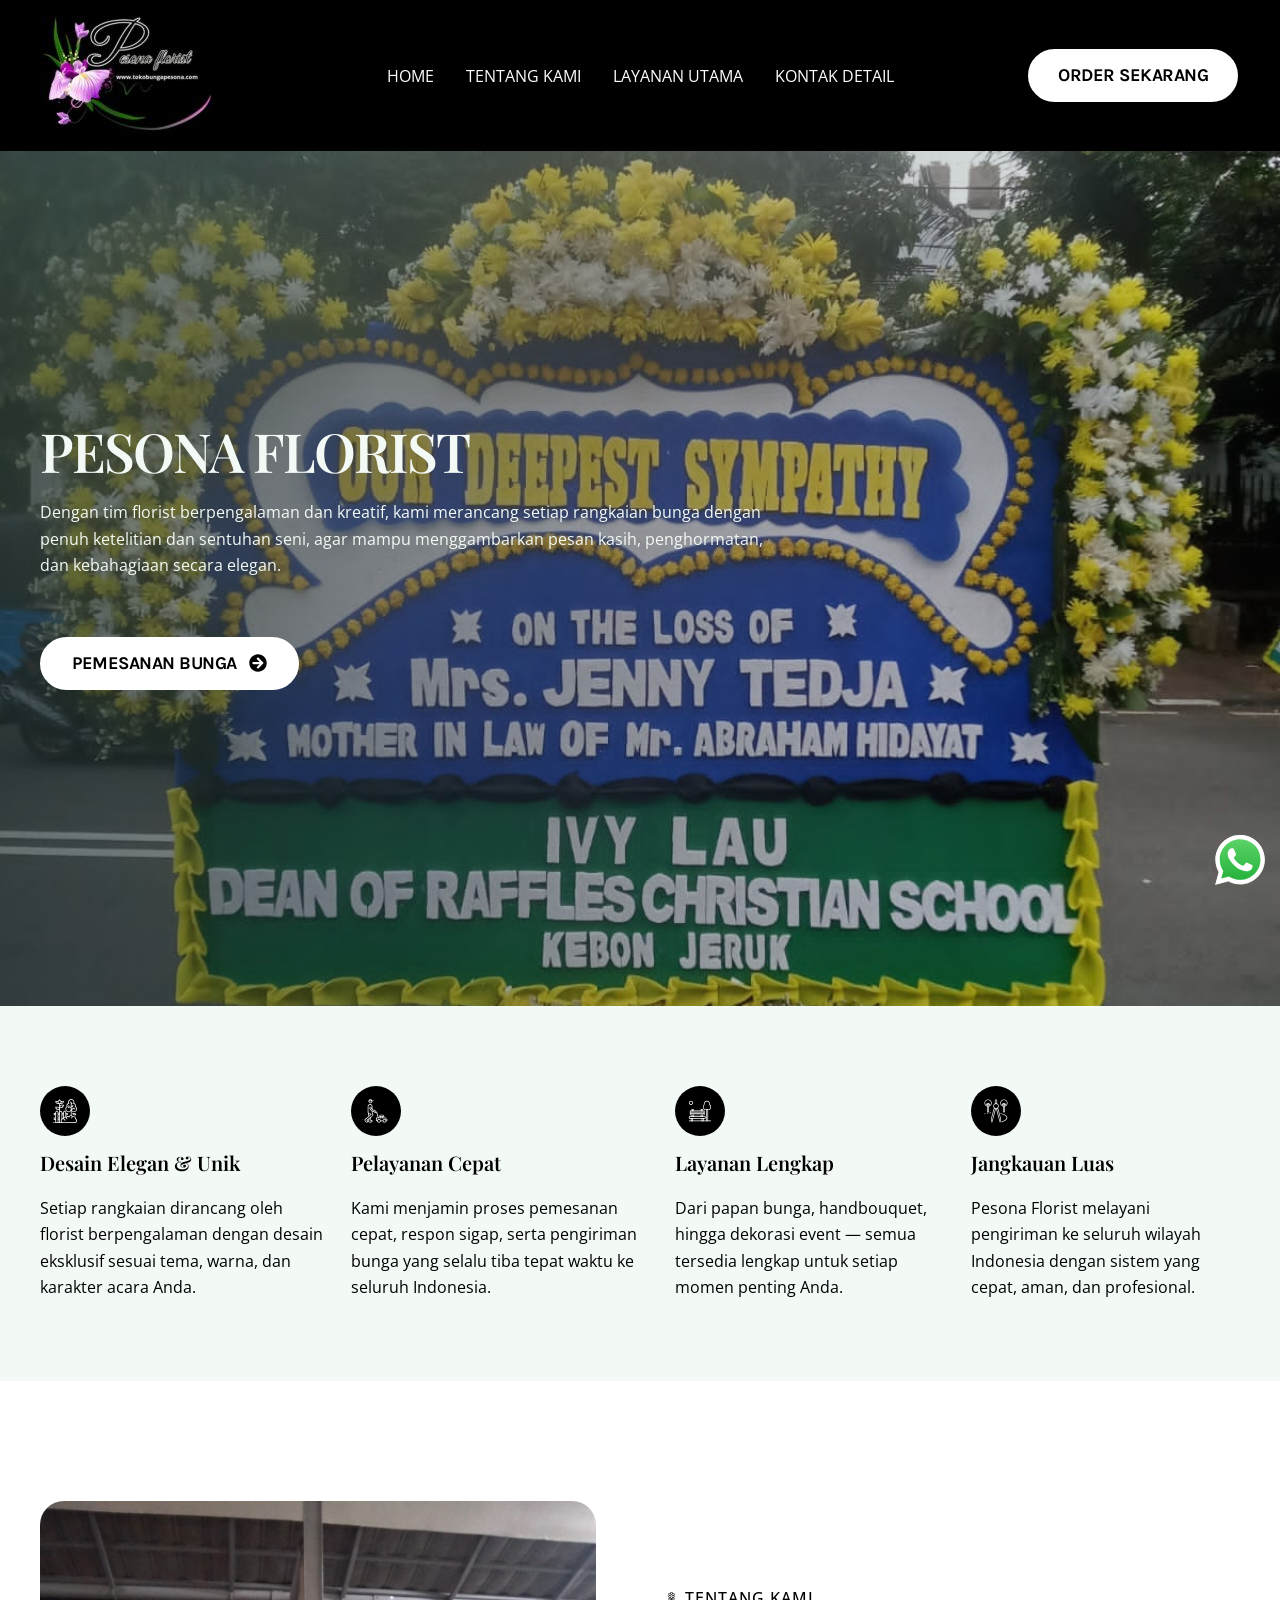
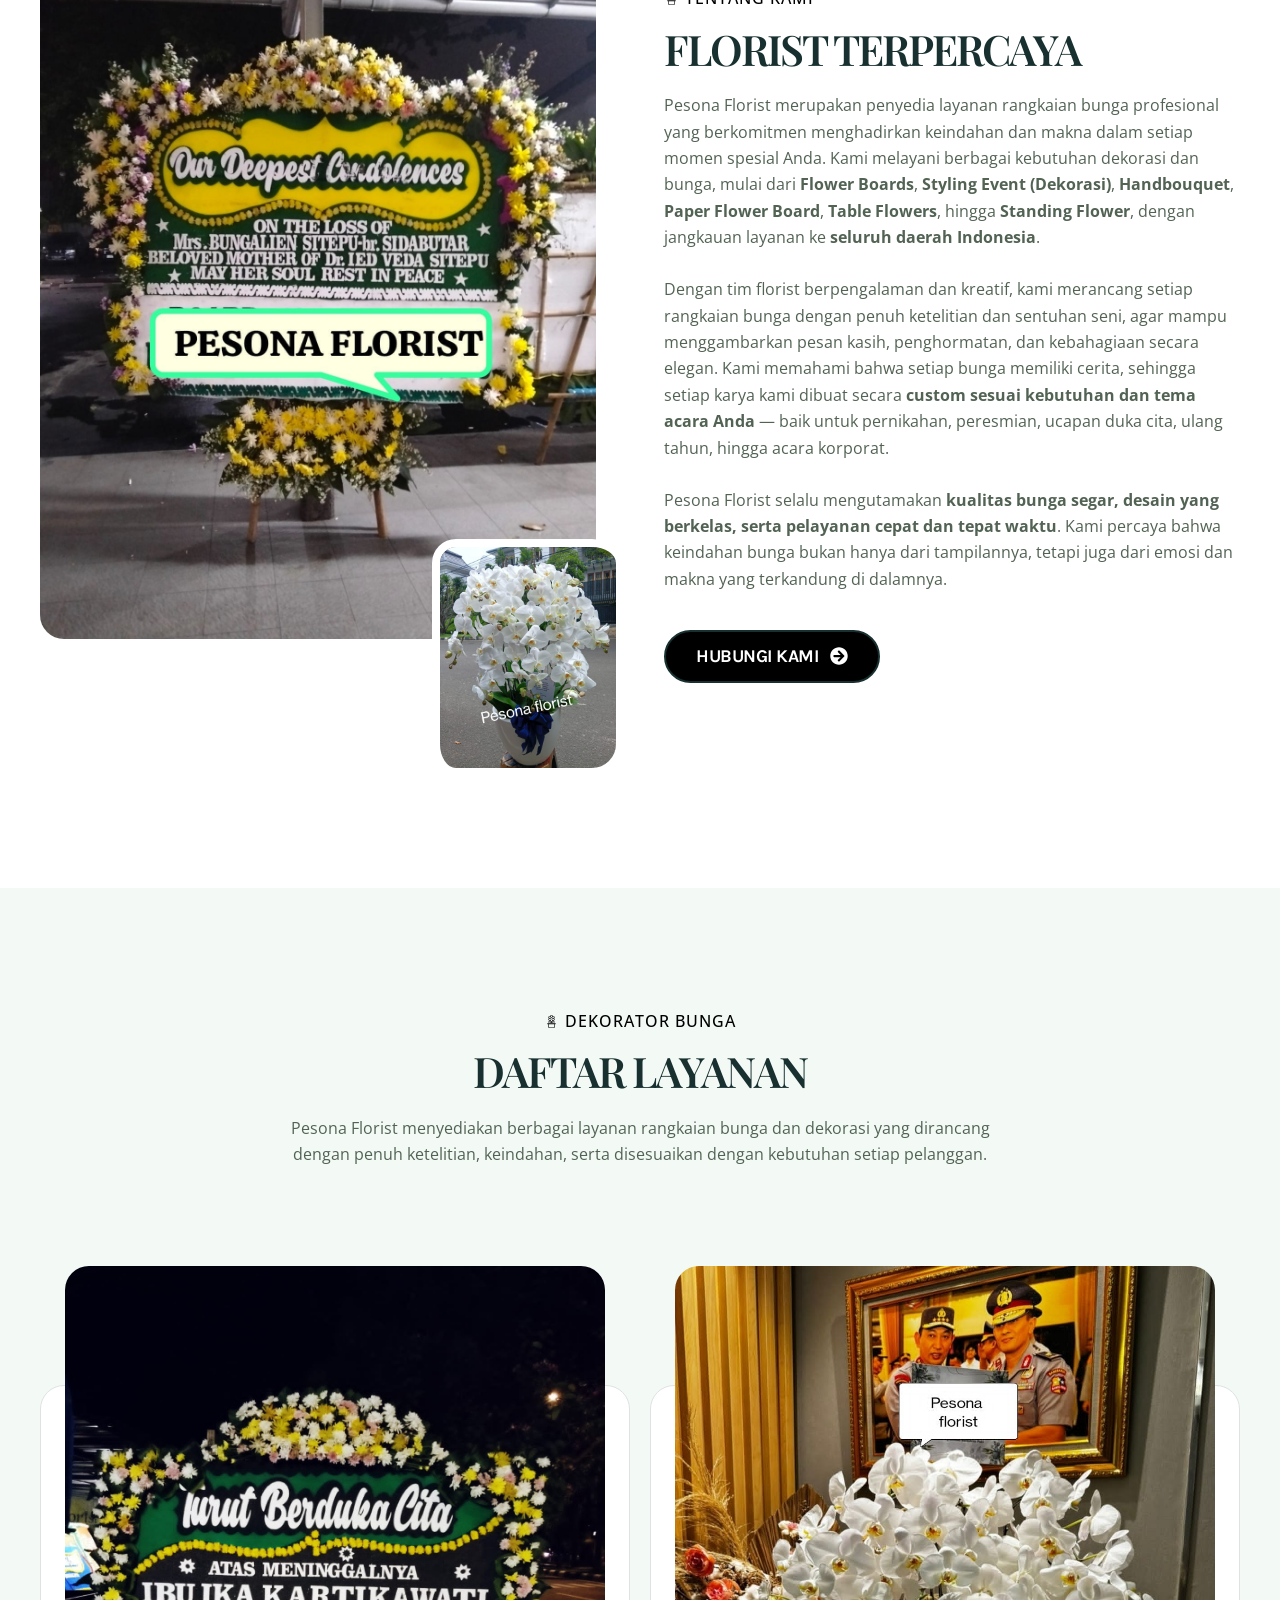
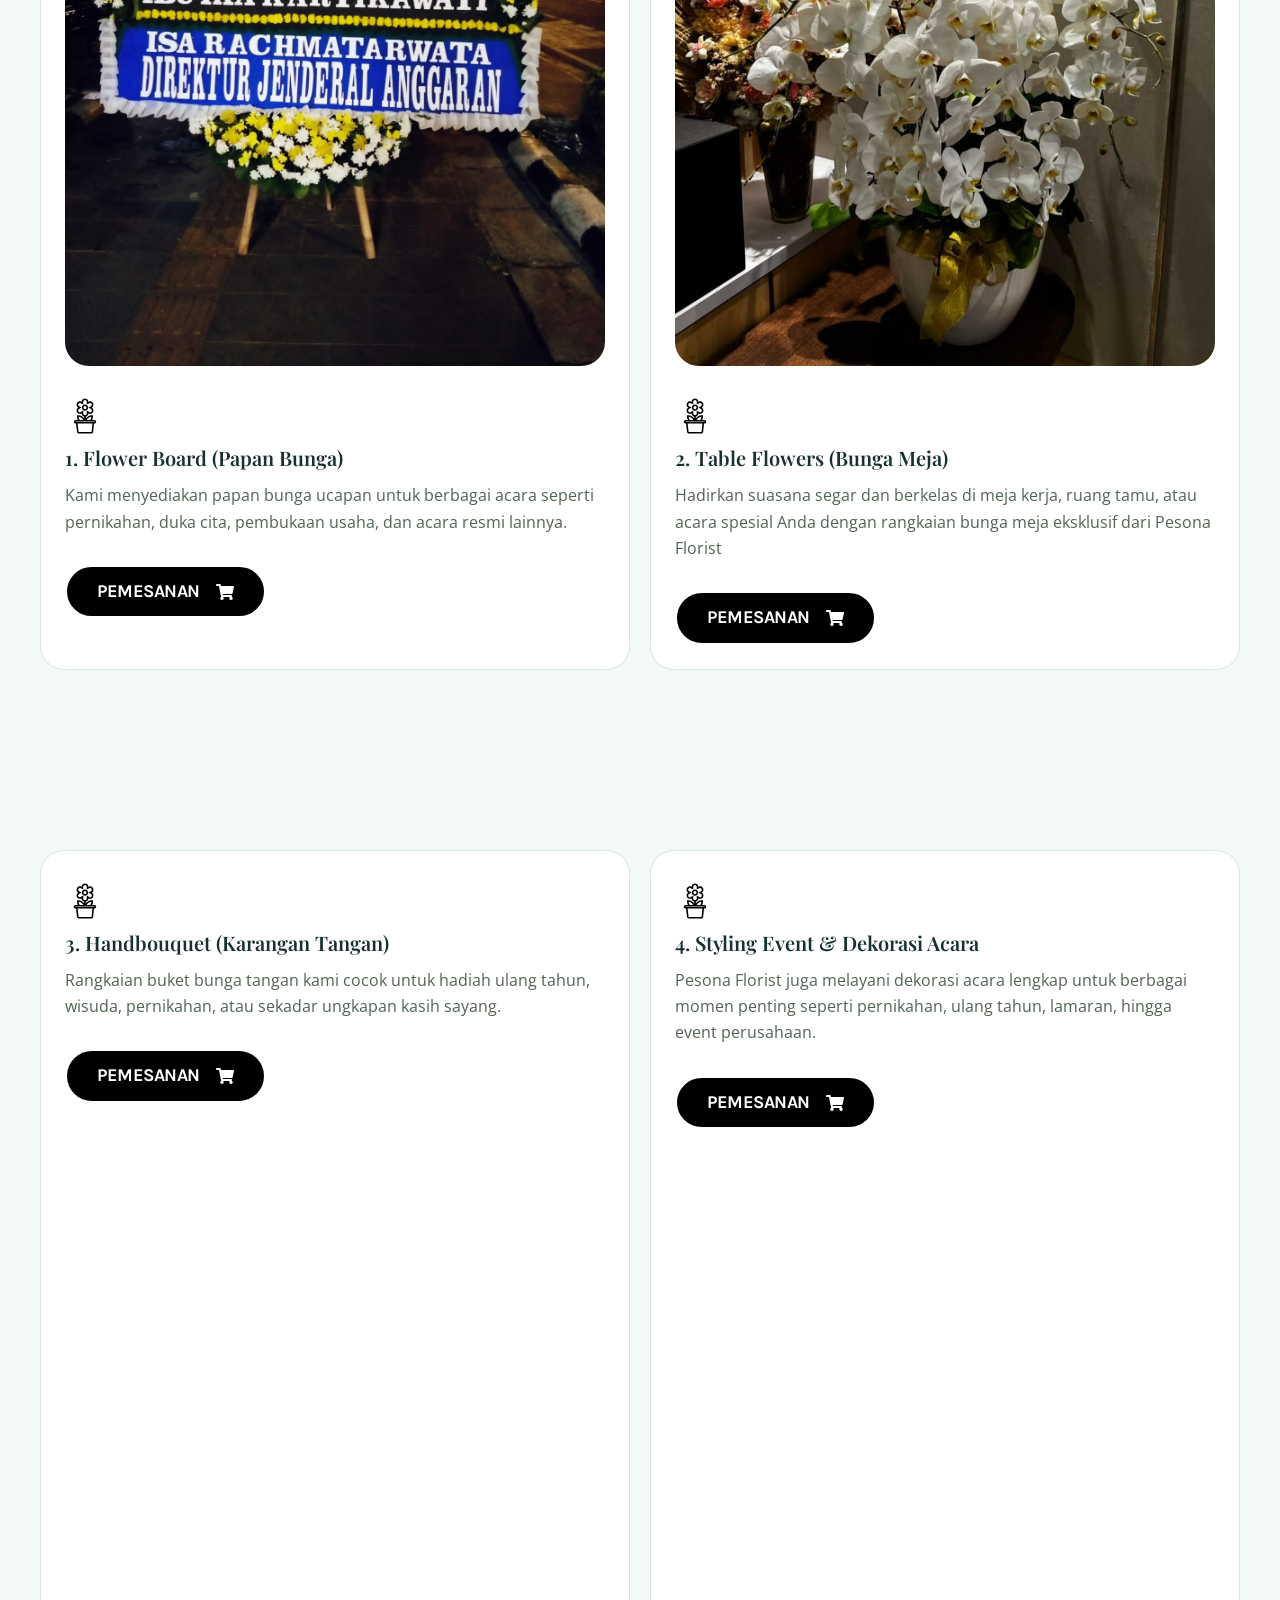
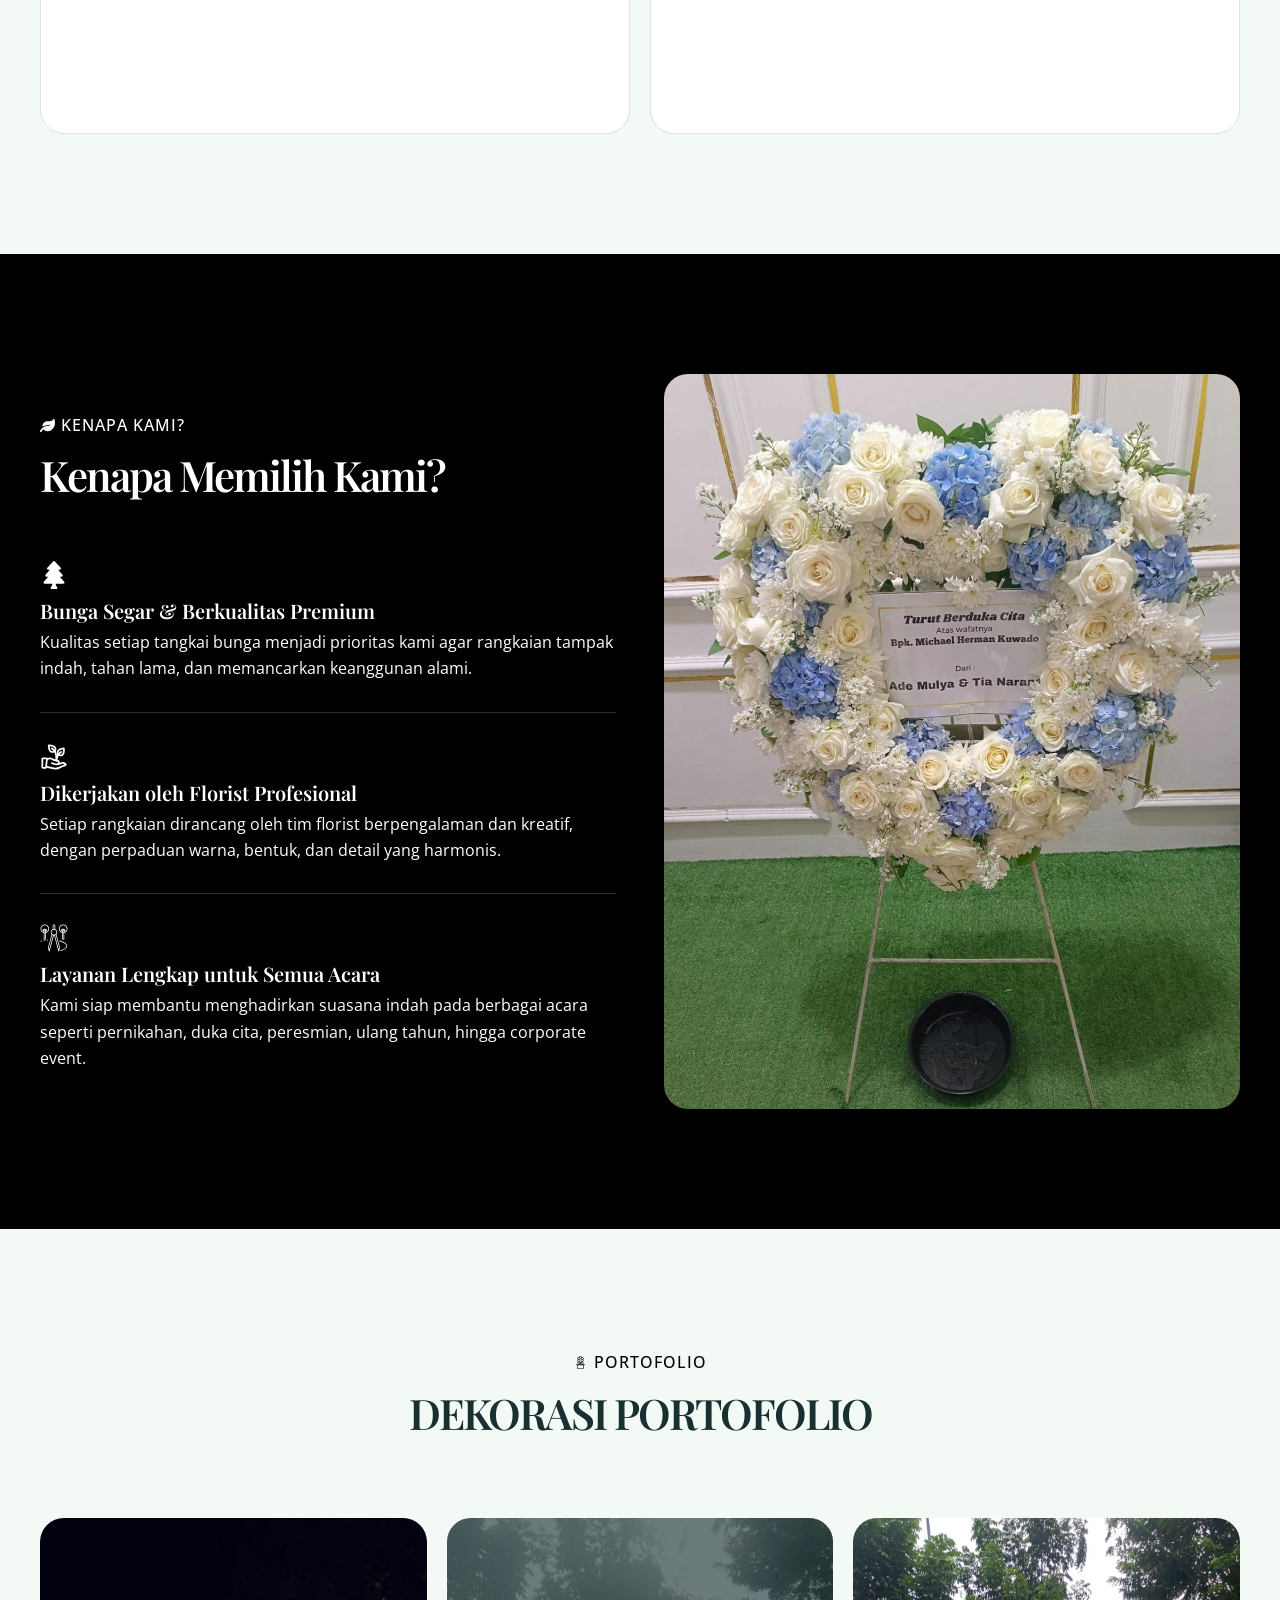
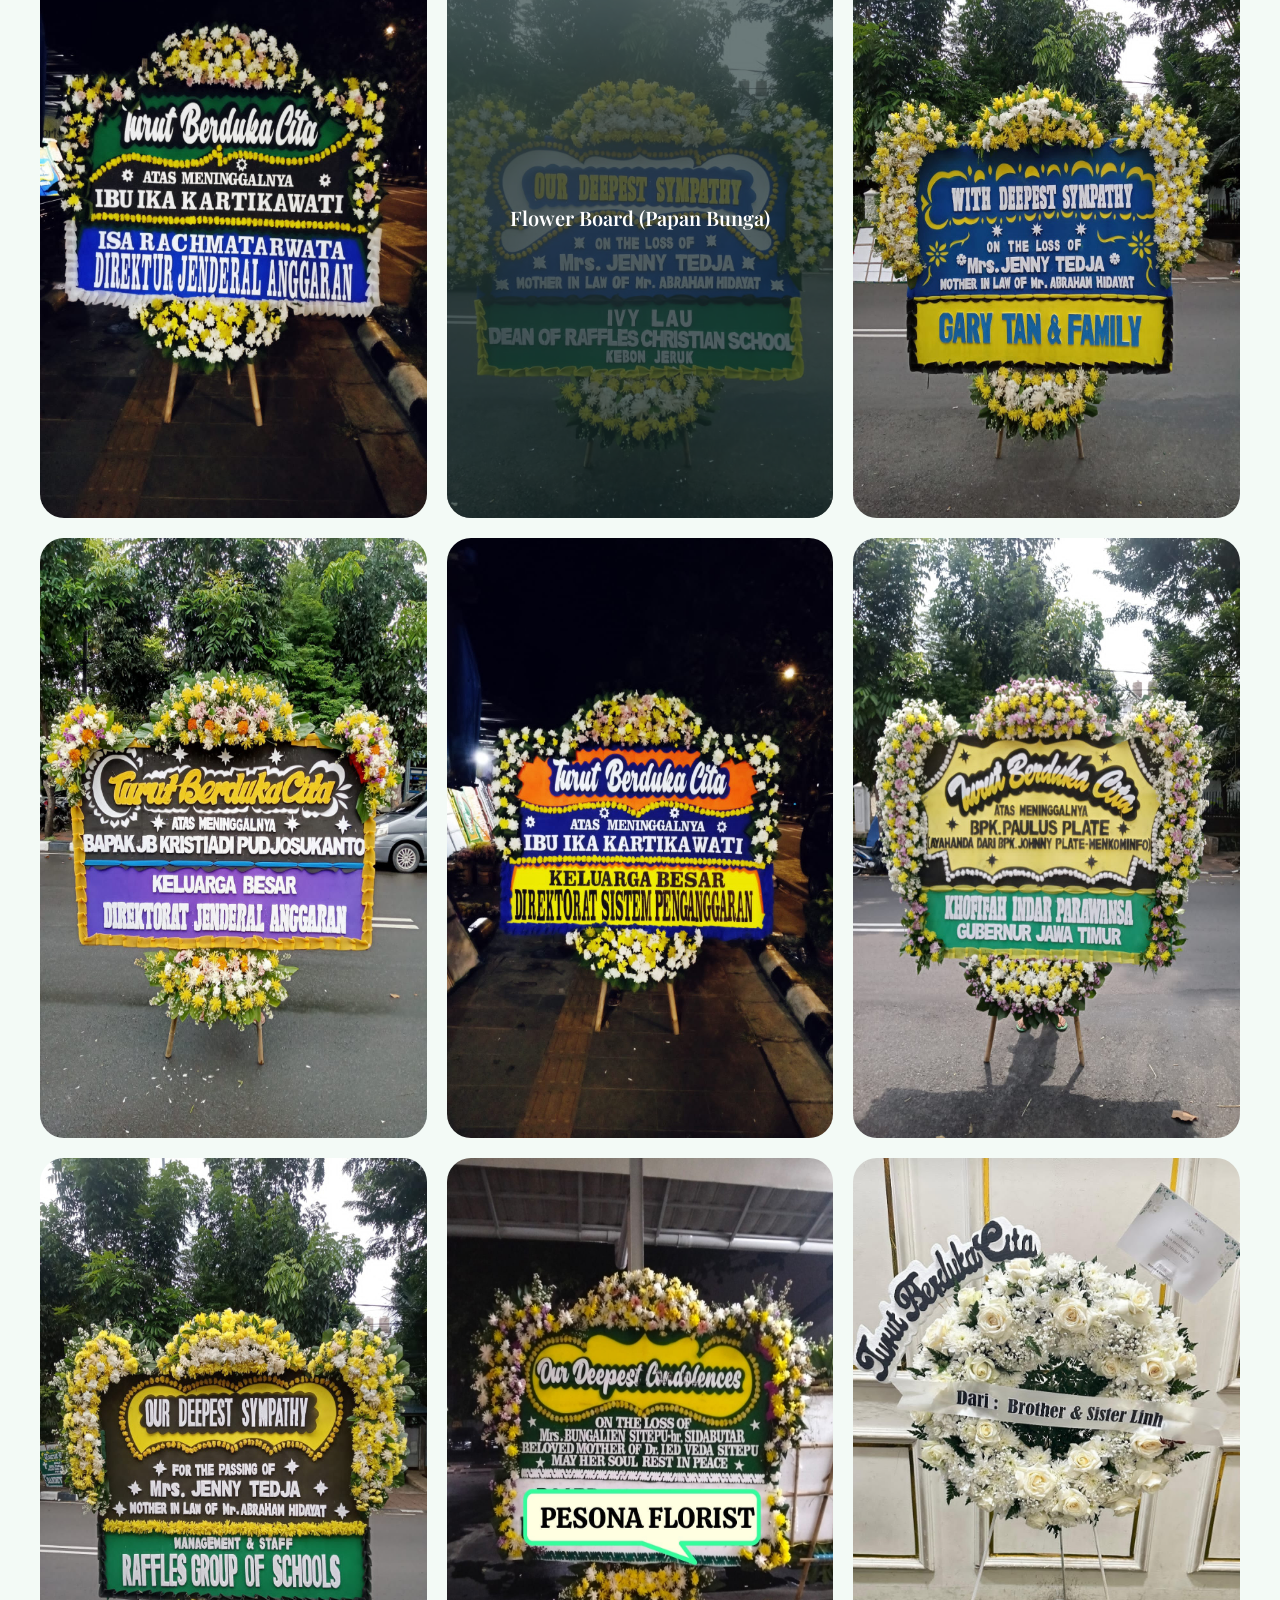
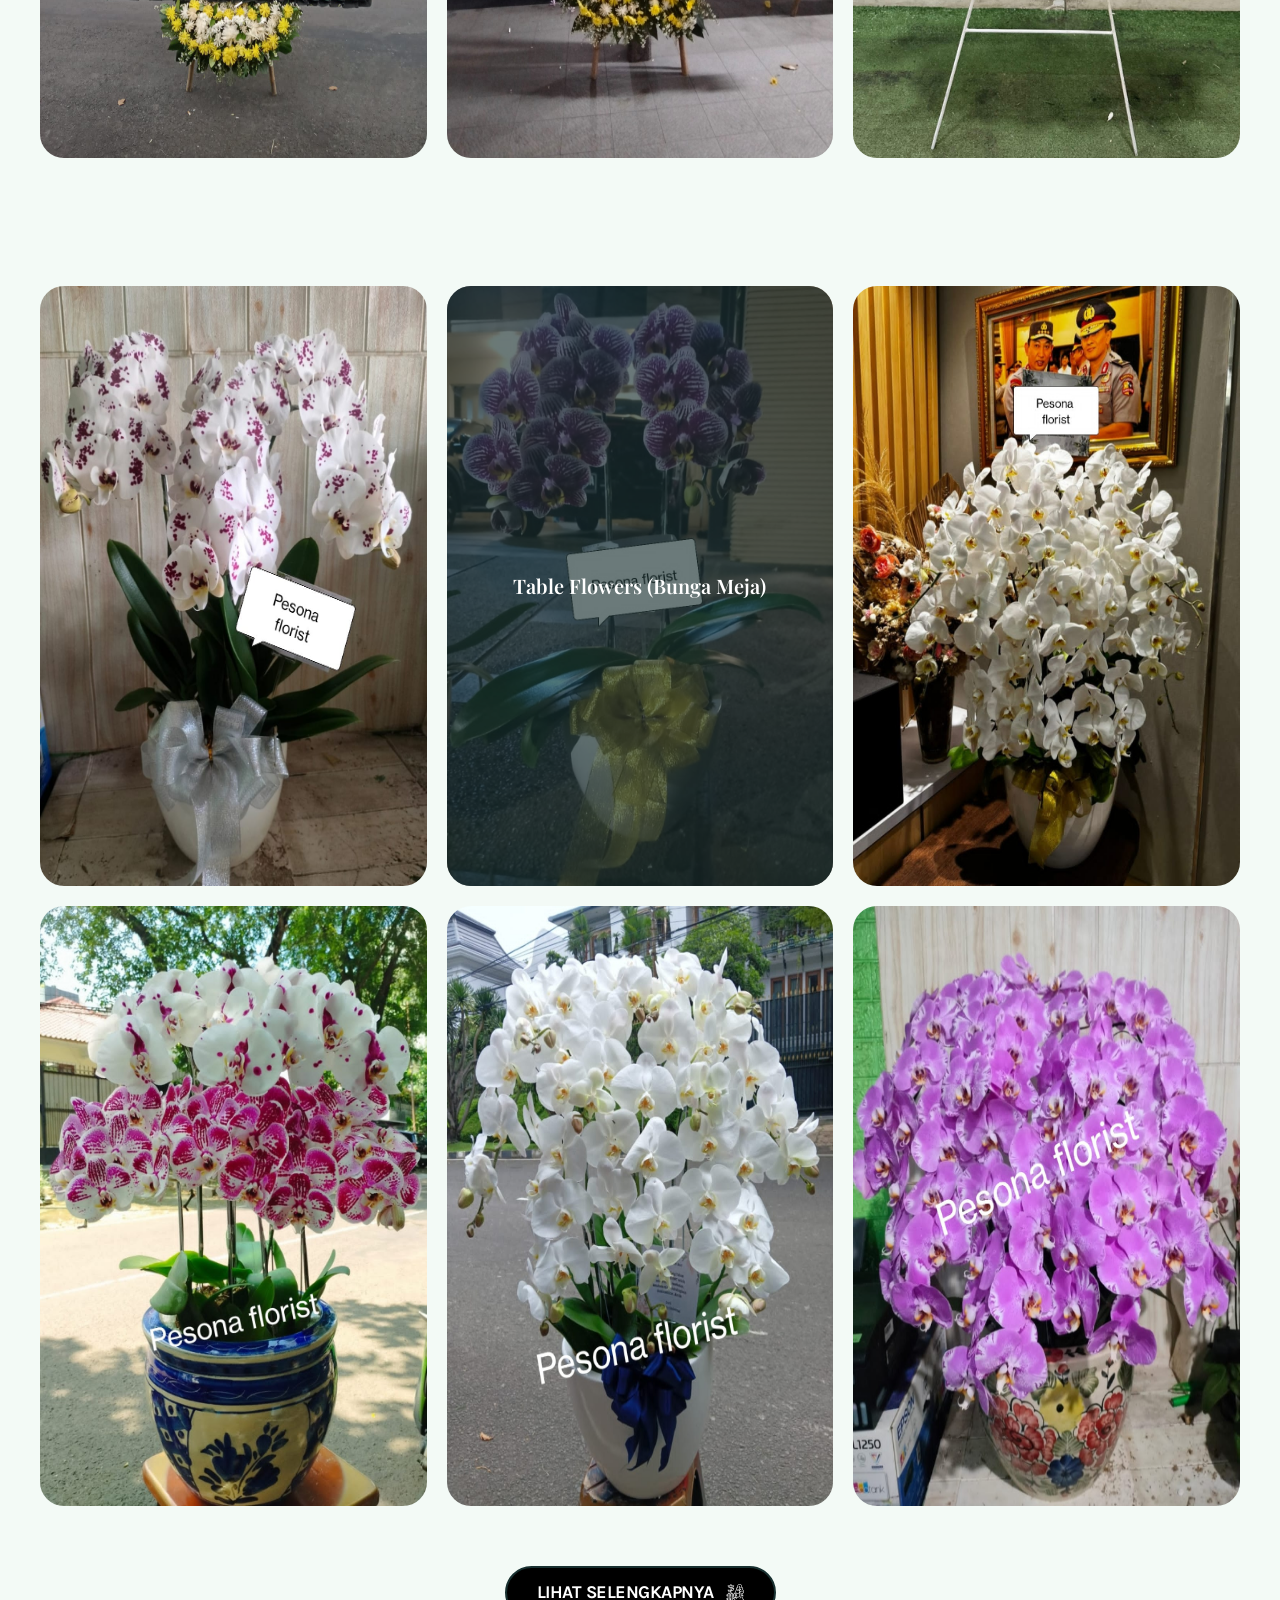
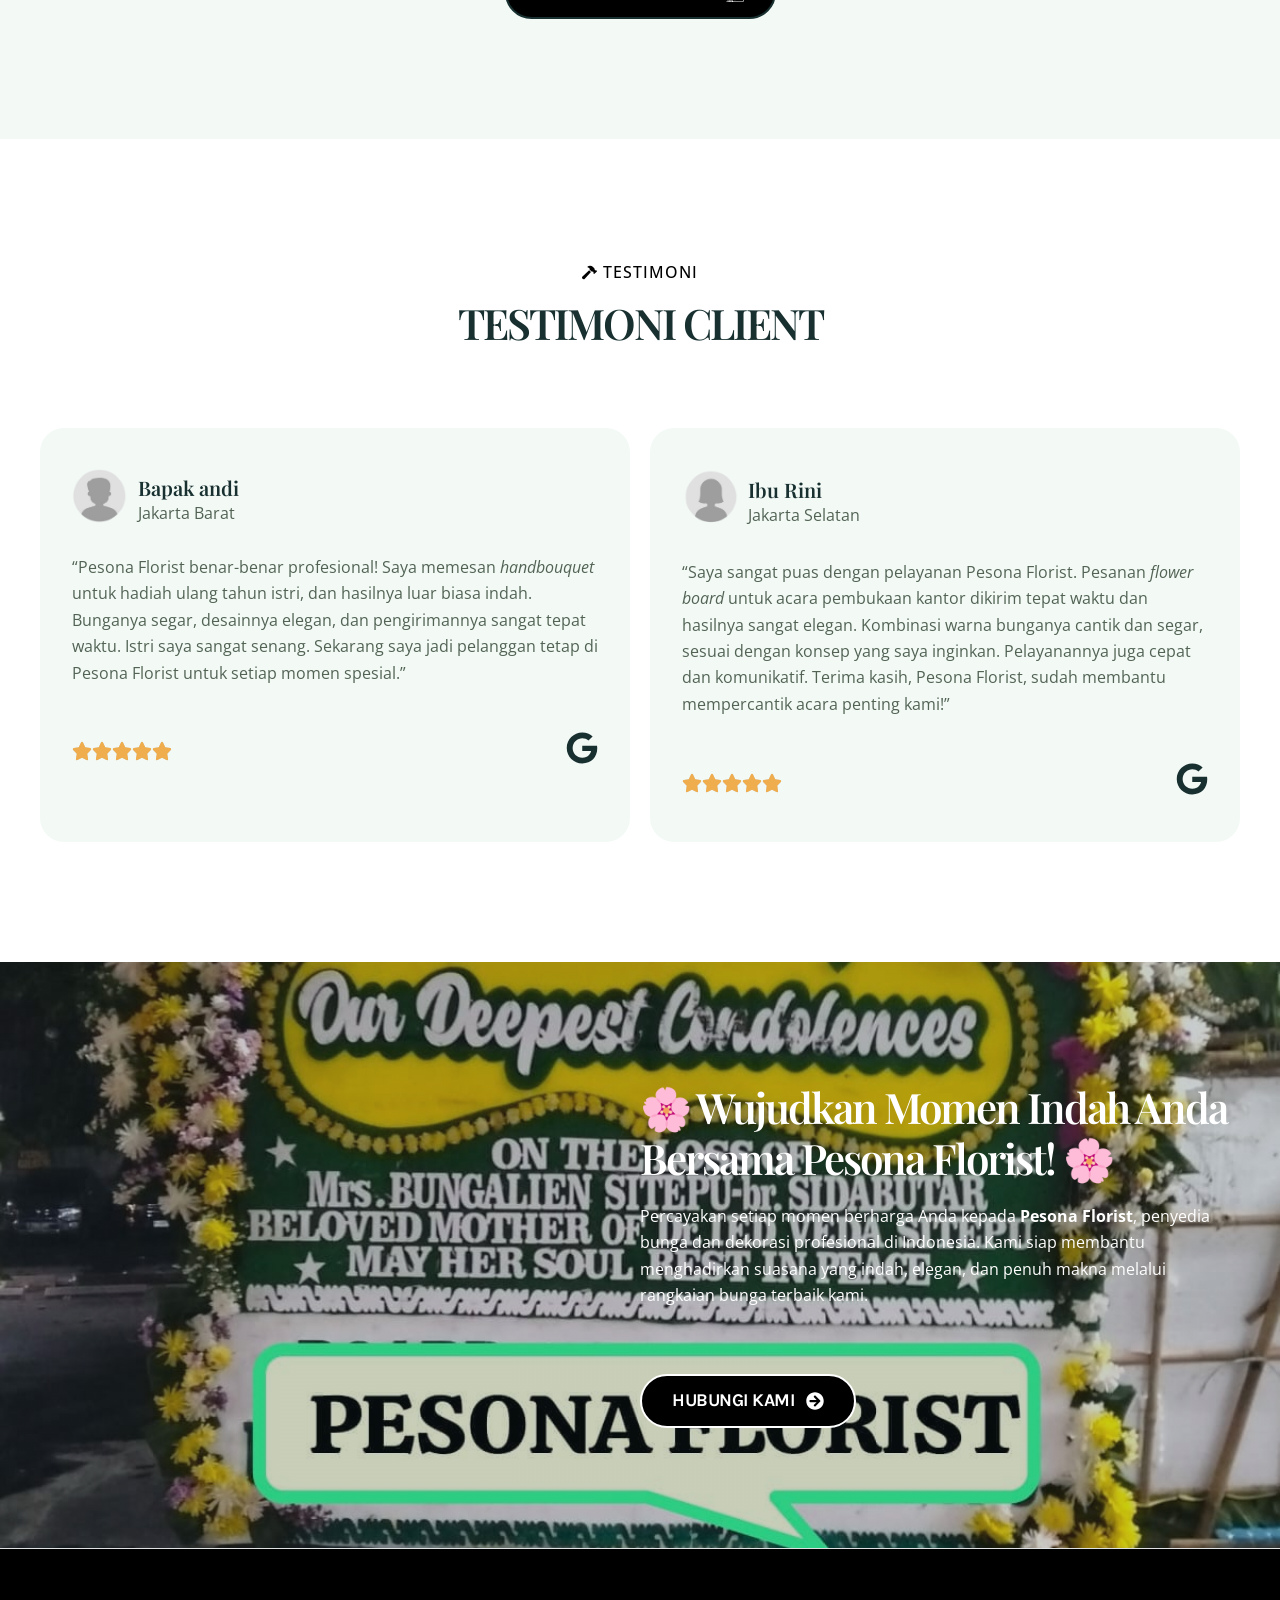
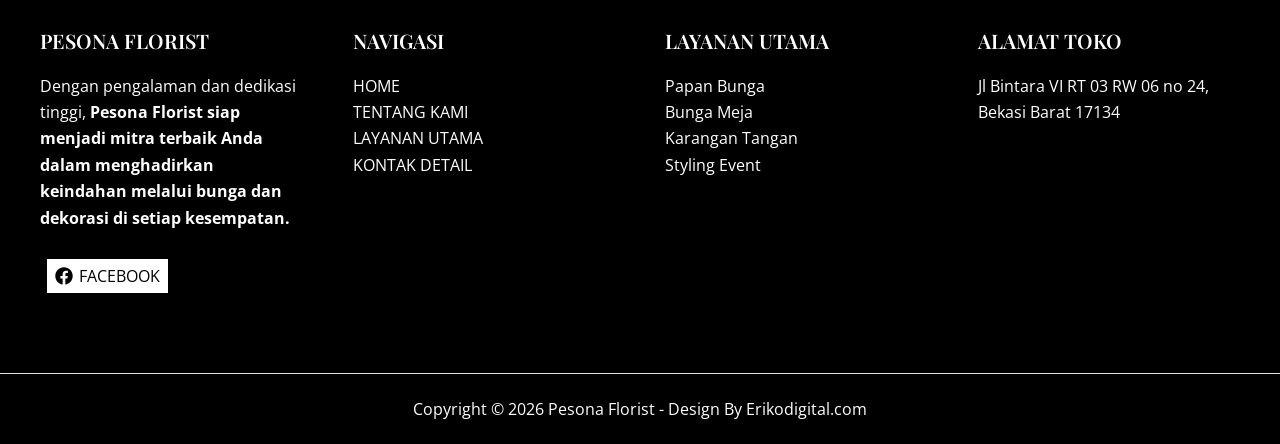
==== index.html @ 3c05a7d2 "upload" ====
<!DOCTYPE html>
<html lang="en-US">
<head>
<meta charset="UTF-8">
<meta name="viewport" content="width=device-width, initial-scale=1">
	<link rel="profile" href="https://gmpg.org/xfn/11"> 
	<title>PESONA FLORIST</title>
<meta name="robots" content="max-image-preview:large">
	<style>img:is([sizes="auto" i], [sizes^="auto," i]) { contain-intrinsic-size: 3000px 1500px }</style>
	<link rel="dns-prefetch" href="//fonts.googleapis.com">
<link rel="alternate" type="application/rss+xml" title="PESONA FLORIST &raquo; Feed" href="/feed/">
<link rel="alternate" type="application/rss+xml" title="PESONA FLORIST &raquo; Comments Feed" href="/comments/feed/">
<script>
window._wpemojiSettings = {"baseUrl":"https:\/\/s.w.org\/images\/core\/emoji\/16.0.1\/72x72\/","ext":".png","svgUrl":"https:\/\/s.w.org\/images\/core\/emoji\/16.0.1\/svg\/","svgExt":".svg","source":{"concatemoji":"\/wp-includes\/js\/wp-emoji-release.min.js?ver=6.8.2"}};
/*! This file is auto-generated */
!function(s,n){var o,i,e;function c(e){try{var t={supportTests:e,timestamp:(new Date).valueOf()};sessionStorage.setItem(o,JSON.stringify(t))}catch(e){}}function p(e,t,n){e.clearRect(0,0,e.canvas.width,e.canvas.height),e.fillText(t,0,0);var t=new Uint32Array(e.getImageData(0,0,e.canvas.width,e.canvas.height).data),a=(e.clearRect(0,0,e.canvas.width,e.canvas.height),e.fillText(n,0,0),new Uint32Array(e.getImageData(0,0,e.canvas.width,e.canvas.height).data));return t.every(function(e,t){return e===a[t]})}function u(e,t){e.clearRect(0,0,e.canvas.width,e.canvas.height),e.fillText(t,0,0);for(var n=e.getImageData(16,16,1,1),a=0;a<n.data.length;a++)if(0!==n.data[a])return!1;return!0}function f(e,t,n,a){switch(t){case"flag":return n(e,"\ud83c\udff3\ufe0f\u200d\u26a7\ufe0f","\ud83c\udff3\ufe0f\u200b\u26a7\ufe0f")?!1:!n(e,"\ud83c\udde8\ud83c\uddf6","\ud83c\udde8\u200b\ud83c\uddf6")&&!n(e,"\ud83c\udff4\udb40\udc67\udb40\udc62\udb40\udc65\udb40\udc6e\udb40\udc67\udb40\udc7f","\ud83c\udff4\u200b\udb40\udc67\u200b\udb40\udc62\u200b\udb40\udc65\u200b\udb40\udc6e\u200b\udb40\udc67\u200b\udb40\udc7f");case"emoji":return!a(e,"\ud83e\udedf")}return!1}function g(e,t,n,a){var r="undefined"!=typeof WorkerGlobalScope&&self instanceof WorkerGlobalScope?new OffscreenCanvas(300,150):s.createElement("canvas"),o=r.getContext("2d",{willReadFrequently:!0}),i=(o.textBaseline="top",o.font="600 32px Arial",{});return e.forEach(function(e){i[e]=t(o,e,n,a)}),i}function t(e){var t=s.createElement("script");t.src=e,t.defer=!0,s.head.appendChild(t)}"undefined"!=typeof Promise&&(o="wpEmojiSettingsSupports",i=["flag","emoji"],n.supports={everything:!0,everythingExceptFlag:!0},e=new Promise(function(e){s.addEventListener("DOMContentLoaded",e,{once:!0})}),new Promise(function(t){var n=function(){try{var e=JSON.parse(sessionStorage.getItem(o));if("object"==typeof e&&"number"==typeof e.timestamp&&(new Date).valueOf()<e.timestamp+604800&&"object"==typeof e.supportTests)return e.supportTests}catch(e){}return null}();if(!n){if("undefined"!=typeof Worker&&"undefined"!=typeof OffscreenCanvas&&"undefined"!=typeof URL&&URL.createObjectURL&&"undefined"!=typeof Blob)try{var e="postMessage("+g.toString()+"("+[JSON.stringify(i),f.toString(),p.toString(),u.toString()].join(",")+"));",a=new Blob([e],{type:"text/javascript"}),r=new Worker(URL.createObjectURL(a),{name:"wpTestEmojiSupports"});return void(r.onmessage=function(e){c(n=e.data),r.terminate(),t(n)})}catch(e){}c(n=g(i,f,p,u))}t(n)}).then(function(e){for(var t in e)n.supports[t]=e[t],n.supports.everything=n.supports.everything&&n.supports[t],"flag"!==t&&(n.supports.everythingExceptFlag=n.supports.everythingExceptFlag&&n.supports[t]);n.supports.everythingExceptFlag=n.supports.everythingExceptFlag&&!n.supports.flag,n.DOMReady=!1,n.readyCallback=function(){n.DOMReady=!0}}).then(function(){return e}).then(function(){var e;n.supports.everything||(n.readyCallback(),(e=n.source||{}).concatemoji?t(e.concatemoji):e.wpemoji&&e.twemoji&&(t(e.twemoji),t(e.wpemoji)))}))}((window,document),window._wpemojiSettings);
</script>
<link rel="stylesheet" id="astra-theme-css-css" href="/wp-content/themes/astra/assets/css/minified/main.min.css?ver=4.11.13" media="all">
<style id="astra-theme-css-inline-css">
:root{--ast-post-nav-space:0;--ast-container-default-xlg-padding:2.5em;--ast-container-default-lg-padding:2.5em;--ast-container-default-slg-padding:2em;--ast-container-default-md-padding:2.5em;--ast-container-default-sm-padding:2.5em;--ast-container-default-xs-padding:2.4em;--ast-container-default-xxs-padding:1.8em;--ast-code-block-background:#ECEFF3;--ast-comment-inputs-background:#F9FAFB;--ast-normal-container-width:1200px;--ast-narrow-container-width:750px;--ast-blog-title-font-weight:600;--ast-blog-meta-weight:600;--ast-global-color-primary:var(--ast-global-color-5);--ast-global-color-secondary:var(--ast-global-color-4);--ast-global-color-alternate-background:var(--ast-global-color-7);--ast-global-color-subtle-background:var(--ast-global-color-6);--ast-bg-style-guide:#F8FAFC;--ast-shadow-style-guide:0px 0px 4px 0 #00000057;--ast-global-dark-bg-style:#fff;--ast-global-dark-lfs:#fbfbfb;--ast-widget-bg-color:#fafafa;--ast-wc-container-head-bg-color:#fbfbfb;--ast-title-layout-bg:#eeeeee;--ast-search-border-color:#e7e7e7;--ast-lifter-hover-bg:#e6e6e6;--ast-gallery-block-color:#000;--srfm-color-input-label:var(--ast-global-color-2);}html{font-size:100%;}a{color:var(--ast-global-color-0);}a:hover,a:focus{color:var(--ast-global-color-1);}body,button,input,select,textarea,.ast-button,.ast-custom-button{font-family:'Open Sans',sans-serif;font-weight:400;font-size:16px;font-size:1rem;line-height:var(--ast-body-line-height,1.65);}blockquote{color:var(--ast-global-color-3);}h1,h2,h3,h4,h5,h6,.entry-content :where(h1,h2,h3,h4,h5,h6),.site-title,.site-title a{font-family:'Playfair Display',serif;font-weight:600;}.ast-site-identity .site-title a{color:var(--ast-global-color-2);}.site-title{font-size:26px;font-size:1.625rem;display:none;}header .custom-logo-link img{max-width:172px;width:172px;}.astra-logo-svg{width:172px;}.site-header .site-description{font-size:15px;font-size:0.9375rem;display:none;}.entry-title{font-size:20px;font-size:1.25rem;}.ast-blog-single-element.ast-taxonomy-container a{font-size:14px;font-size:0.875rem;}.ast-blog-meta-container{font-size:13px;font-size:0.8125rem;}.archive .ast-article-post .ast-article-inner,.blog .ast-article-post .ast-article-inner,.archive .ast-article-post .ast-article-inner:hover,.blog .ast-article-post .ast-article-inner:hover{border-top-left-radius:6px;border-top-right-radius:6px;border-bottom-right-radius:6px;border-bottom-left-radius:6px;overflow:hidden;}h1,.entry-content :where(h1){font-size:54px;font-size:3.375rem;font-weight:600;font-family:'Playfair Display',serif;line-height:1.1em;letter-spacing:-2px;}h2,.entry-content :where(h2){font-size:42px;font-size:2.625rem;font-weight:600;font-family:'Playfair Display',serif;line-height:1.2em;letter-spacing:-2px;}h3,.entry-content :where(h3){font-size:36px;font-size:2.25rem;font-weight:600;font-family:'Playfair Display',serif;line-height:1.3em;}h4,.entry-content :where(h4){font-size:25px;font-size:1.5625rem;line-height:1.2em;font-weight:600;font-family:'Playfair Display',serif;}h5,.entry-content :where(h5){font-size:20px;font-size:1.25rem;line-height:1.2em;font-weight:600;font-family:'Playfair Display',serif;}h6,.entry-content :where(h6){font-size:15px;font-size:0.9375rem;line-height:1.25em;font-weight:600;font-family:'Playfair Display',serif;}::selection{background-color:var(--ast-global-color-0);color:#ffffff;}body,h1,h2,h3,h4,h5,h6,.entry-title a,.entry-content :where(h1,h2,h3,h4,h5,h6){color:var(--ast-global-color-3);}.tagcloud a:hover,.tagcloud a:focus,.tagcloud a.current-item{color:#ffffff;border-color:var(--ast-global-color-0);background-color:var(--ast-global-color-0);}input:focus,input[type="text"]:focus,input[type="email"]:focus,input[type="url"]:focus,input[type="password"]:focus,input[type="reset"]:focus,input[type="search"]:focus,textarea:focus{border-color:var(--ast-global-color-0);}input[type="radio"]:checked,input[type=reset],input[type="checkbox"]:checked,input[type="checkbox"]:hover:checked,input[type="checkbox"]:focus:checked,input[type=range]::-webkit-slider-thumb{border-color:var(--ast-global-color-0);background-color:var(--ast-global-color-0);box-shadow:none;}.site-footer a:hover + .post-count,.site-footer a:focus + .post-count{background:var(--ast-global-color-0);border-color:var(--ast-global-color-0);}.single .nav-links .nav-previous,.single .nav-links .nav-next{color:var(--ast-global-color-0);}.entry-meta,.entry-meta *{line-height:1.45;color:var(--ast-global-color-0);font-weight:600;}.entry-meta a:not(.ast-button):hover,.entry-meta a:not(.ast-button):hover *,.entry-meta a:not(.ast-button):focus,.entry-meta a:not(.ast-button):focus *,.page-links > .page-link,.page-links .page-link:hover,.post-navigation a:hover{color:var(--ast-global-color-1);}#cat option,.secondary .calendar_wrap thead a,.secondary .calendar_wrap thead a:visited{color:var(--ast-global-color-0);}.secondary .calendar_wrap #today,.ast-progress-val span{background:var(--ast-global-color-0);}.secondary a:hover + .post-count,.secondary a:focus + .post-count{background:var(--ast-global-color-0);border-color:var(--ast-global-color-0);}.calendar_wrap #today > a{color:#ffffff;}.page-links .page-link,.single .post-navigation a{color:var(--ast-global-color-3);}.ast-search-menu-icon .search-form button.search-submit{padding:0 4px;}.ast-search-menu-icon form.search-form{padding-right:0;}.ast-search-menu-icon.slide-search input.search-field{width:0;}.ast-header-search .ast-search-menu-icon.ast-dropdown-active .search-form,.ast-header-search .ast-search-menu-icon.ast-dropdown-active .search-field:focus{transition:all 0.2s;}.search-form input.search-field:focus{outline:none;}.ast-search-menu-icon .search-form button.search-submit:focus,.ast-theme-transparent-header .ast-header-search .ast-dropdown-active .ast-icon,.ast-theme-transparent-header .ast-inline-search .search-field:focus .ast-icon{color:var(--ast-global-color-1);}.ast-header-search .slide-search .search-form{border:2px solid var(--ast-global-color-0);}.ast-header-search .slide-search .search-field{background-color:(--ast-global-dark-bg-style);}.ast-archive-title{color:var(--ast-global-color-2);}.widget-title{font-size:22px;font-size:1.375rem;color:var(--ast-global-color-2);}.ast-single-post .entry-content a,.ast-comment-content a:not(.ast-comment-edit-reply-wrap a){text-decoration:underline;}.ast-single-post .elementor-widget-button .elementor-button,.ast-single-post .entry-content .uagb-tab a,.ast-single-post .entry-content .uagb-ifb-cta a,.ast-single-post .entry-content .uabb-module-content a,.ast-single-post .entry-content .uagb-post-grid a,.ast-single-post .entry-content .uagb-timeline a,.ast-single-post .entry-content .uagb-toc__wrap a,.ast-single-post .entry-content .uagb-taxomony-box a,.entry-content .wp-block-latest-posts > li > a,.ast-single-post .entry-content .wp-block-file__button,a.ast-post-filter-single,.ast-single-post .ast-comment-content .comment-reply-link,.ast-single-post .ast-comment-content .comment-edit-link{text-decoration:none;}.ast-search-menu-icon.slide-search a:focus-visible:focus-visible,.astra-search-icon:focus-visible,#close:focus-visible,a:focus-visible,.ast-menu-toggle:focus-visible,.site .skip-link:focus-visible,.wp-block-loginout input:focus-visible,.wp-block-search.wp-block-search__button-inside .wp-block-search__inside-wrapper,.ast-header-navigation-arrow:focus-visible,.ast-orders-table__row .ast-orders-table__cell:focus-visible,a#ast-apply-coupon:focus-visible,#ast-apply-coupon:focus-visible,#close:focus-visible,.button.search-submit:focus-visible,#search_submit:focus,.normal-search:focus-visible,.ast-header-account-wrap:focus-visible,.astra-cart-drawer-close:focus,.ast-single-variation:focus,.ast-button:focus{outline-style:dotted;outline-color:inherit;outline-width:thin;}input:focus,input[type="text"]:focus,input[type="email"]:focus,input[type="url"]:focus,input[type="password"]:focus,input[type="reset"]:focus,input[type="search"]:focus,input[type="number"]:focus,textarea:focus,.wp-block-search__input:focus,[data-section="section-header-mobile-trigger"] .ast-button-wrap .ast-mobile-menu-trigger-minimal:focus,.ast-mobile-popup-drawer.active .menu-toggle-close:focus,#ast-scroll-top:focus,#coupon_code:focus,#ast-coupon-code:focus{border-style:dotted;border-color:inherit;border-width:thin;}input{outline:none;}.ast-logo-title-inline .site-logo-img{padding-right:1em;}.site-logo-img img{ transition:all 0.2s linear;}body .ast-oembed-container *{position:absolute;top:0;width:100%;height:100%;left:0;}body .wp-block-embed-pocket-casts .ast-oembed-container *{position:unset;}.ast-single-post-featured-section + article {margin-top: 2em;}.site-content .ast-single-post-featured-section img {width: 100%;overflow: hidden;object-fit: cover;}.ast-separate-container .site-content .ast-single-post-featured-section + article {margin-top: -80px;z-index: 9;position: relative;border-radius: 4px;}@media (min-width: 922px) {.ast-no-sidebar .site-content .ast-article-image-container--wide {margin-left: -120px;margin-right: -120px;max-width: unset;width: unset;}.ast-left-sidebar .site-content .ast-article-image-container--wide,.ast-right-sidebar .site-content .ast-article-image-container--wide {margin-left: -10px;margin-right: -10px;}.site-content .ast-article-image-container--full {margin-left: calc( -50vw + 50%);margin-right: calc( -50vw + 50%);max-width: 100vw;width: 100vw;}.ast-left-sidebar .site-content .ast-article-image-container--full,.ast-right-sidebar .site-content .ast-article-image-container--full {margin-left: -10px;margin-right: -10px;max-width: inherit;width: auto;}}.site > .ast-single-related-posts-container {margin-top: 0;}@media (min-width: 922px) {.ast-desktop .ast-container--narrow {max-width: var(--ast-narrow-container-width);margin: 0 auto;}}.ast-page-builder-template .hentry {margin: 0;}.ast-page-builder-template .site-content > .ast-container {max-width: 100%;padding: 0;}.ast-page-builder-template .site .site-content #primary {padding: 0;margin: 0;}.ast-page-builder-template .no-results {text-align: center;margin: 4em auto;}.ast-page-builder-template .ast-pagination {padding: 2em;}.ast-page-builder-template .entry-header.ast-no-title.ast-no-thumbnail {margin-top: 0;}.ast-page-builder-template .entry-header.ast-header-without-markup {margin-top: 0;margin-bottom: 0;}.ast-page-builder-template .entry-header.ast-no-title.ast-no-meta {margin-bottom: 0;}.ast-page-builder-template.single .post-navigation {padding-bottom: 2em;}.ast-page-builder-template.single-post .site-content > .ast-container {max-width: 100%;}.ast-page-builder-template .entry-header {margin-top: 2em;margin-left: auto;margin-right: auto;}.ast-page-builder-template .ast-archive-description {margin: 2em auto 0;padding-left: 20px;padding-right: 20px;}.ast-page-builder-template .ast-row {margin-left: 0;margin-right: 0;}.single.ast-page-builder-template .entry-header + .entry-content,.single.ast-page-builder-template .ast-single-entry-banner + .site-content article .entry-content {margin-bottom: 2em;}@media(min-width: 921px) {.ast-page-builder-template.archive.ast-right-sidebar .ast-row article,.ast-page-builder-template.archive.ast-left-sidebar .ast-row article {padding-left: 0;padding-right: 0;}}input[type="text"],input[type="number"],input[type="email"],input[type="url"],input[type="password"],input[type="search"],input[type=reset],input[type=tel],input[type=date],select,textarea{font-size:16px;font-style:normal;font-weight:400;line-height:24px;width:100%;padding:12px 16px;border-radius:4px;box-shadow:0px 1px 2px 0px rgba(0,0,0,0.05);color:var(--ast-form-input-text,#475569);}input[type="text"],input[type="number"],input[type="email"],input[type="url"],input[type="password"],input[type="search"],input[type=reset],input[type=tel],input[type=date],select{height:40px;}input[type="date"]{border-width:1px;border-style:solid;border-color:var(--ast-border-color);background:var( --ast-global-color-secondary,--ast-global-color-5 );}input[type="text"]:focus,input[type="number"]:focus,input[type="email"]:focus,input[type="url"]:focus,input[type="password"]:focus,input[type="search"]:focus,input[type=reset]:focus,input[type="tel"]:focus,input[type="date"]:focus,select:focus,textarea:focus{border-color:#046BD2;box-shadow:none;outline:none;color:var(--ast-form-input-focus-text,#475569);}label,legend{color:#111827;font-size:14px;font-style:normal;font-weight:500;line-height:20px;}select{padding:6px 10px;}fieldset{padding:30px;border-radius:4px;}button,.ast-button,.button,input[type="button"],input[type="reset"],input[type="submit"]{border-radius:4px;box-shadow:0px 1px 2px 0px rgba(0,0,0,0.05);}:root{--ast-comment-inputs-background:#FFF;}::placeholder{color:var(--ast-form-field-color,#9CA3AF);}::-ms-input-placeholder{color:var(--ast-form-field-color,#9CA3AF);}@media (max-width:921.9px){#ast-desktop-header{display:none;}}@media (min-width:922px){#ast-mobile-header{display:none;}}.wp-block-buttons.aligncenter{justify-content:center;}@media (max-width:921px){.ast-theme-transparent-header #primary,.ast-theme-transparent-header #secondary{padding:0;}}@media (max-width:921px){.ast-plain-container.ast-no-sidebar #primary{padding:0;}}.ast-plain-container.ast-no-sidebar #primary{margin-top:0;margin-bottom:0;}.wp-block-button.is-style-outline .wp-block-button__link{border-color:var(--ast-global-color-1);border-top-width:2px;border-right-width:2px;border-bottom-width:2px;border-left-width:2px;}div.wp-block-button.is-style-outline > .wp-block-button__link:not(.has-text-color),div.wp-block-button.wp-block-button__link.is-style-outline:not(.has-text-color){color:var(--ast-global-color-1);}.wp-block-button.is-style-outline .wp-block-button__link:hover,.wp-block-buttons .wp-block-button.is-style-outline .wp-block-button__link:focus,.wp-block-buttons .wp-block-button.is-style-outline > .wp-block-button__link:not(.has-text-color):hover,.wp-block-buttons .wp-block-button.wp-block-button__link.is-style-outline:not(.has-text-color):hover{color:var(--ast-global-color-2);background-color:var(--ast-global-color-1);border-color:var(--ast-global-color-1);}.post-page-numbers.current .page-link,.ast-pagination .page-numbers.current{color:#ffffff;border-color:var(--ast-global-color-0);background-color:var(--ast-global-color-0);}.wp-block-button.is-style-outline .wp-block-button__link{border-top-width:2px;border-right-width:2px;border-bottom-width:2px;border-left-width:2px;}.wp-block-buttons .wp-block-button.is-style-outline .wp-block-button__link.wp-element-button,.ast-outline-button,.wp-block-uagb-buttons-child .uagb-buttons-repeater.ast-outline-button{border-color:var(--ast-global-color-1);border-top-width:2px;border-right-width:2px;border-bottom-width:2px;border-left-width:2px;font-family:inherit;font-weight:500;font-size:16px;font-size:1rem;line-height:1em;padding-top:13px;padding-right:30px;padding-bottom:13px;padding-left:30px;}.wp-block-buttons .wp-block-button.is-style-outline > .wp-block-button__link:not(.has-text-color),.wp-block-buttons .wp-block-button.wp-block-button__link.is-style-outline:not(.has-text-color),.ast-outline-button{color:var(--ast-global-color-1);}.wp-block-button.is-style-outline .wp-block-button__link:hover,.wp-block-buttons .wp-block-button.is-style-outline .wp-block-button__link:focus,.wp-block-buttons .wp-block-button.is-style-outline > .wp-block-button__link:not(.has-text-color):hover,.wp-block-buttons .wp-block-button.wp-block-button__link.is-style-outline:not(.has-text-color):hover,.ast-outline-button:hover,.ast-outline-button:focus,.wp-block-uagb-buttons-child .uagb-buttons-repeater.ast-outline-button:hover,.wp-block-uagb-buttons-child .uagb-buttons-repeater.ast-outline-button:focus{color:var(--ast-global-color-2);background-color:var(--ast-global-color-1);border-color:var(--ast-global-color-1);}.ast-single-post .entry-content a.ast-outline-button,.ast-single-post .entry-content .is-style-outline>.wp-block-button__link{text-decoration:none;}.wp-block-button .wp-block-button__link.wp-element-button.is-style-outline:not(.has-background),.wp-block-button.is-style-outline>.wp-block-button__link.wp-element-button:not(.has-background),.ast-outline-button{background-color:transparent;}.uagb-buttons-repeater.ast-outline-button{border-radius:9999px;}@media (max-width:921px){.wp-block-buttons .wp-block-button.is-style-outline .wp-block-button__link.wp-element-button,.ast-outline-button,.wp-block-uagb-buttons-child .uagb-buttons-repeater.ast-outline-button{padding-top:12px;padding-right:28px;padding-bottom:12px;padding-left:28px;}}@media (max-width:544px){.wp-block-buttons .wp-block-button.is-style-outline .wp-block-button__link.wp-element-button,.ast-outline-button,.wp-block-uagb-buttons-child .uagb-buttons-repeater.ast-outline-button{padding-top:10px;padding-right:24px;padding-bottom:10px;padding-left:24px;}}.entry-content[data-ast-blocks-layout] > figure{margin-bottom:1em;}h1.widget-title{font-weight:600;}h2.widget-title{font-weight:600;}h3.widget-title{font-weight:600;}#page{display:flex;flex-direction:column;min-height:100vh;}.ast-404-layout-1 h1.page-title{color:var(--ast-global-color-2);}.single .post-navigation a{line-height:1em;height:inherit;}.error-404 .page-sub-title{font-size:1.5rem;font-weight:inherit;}.search .site-content .content-area .search-form{margin-bottom:0;}#page .site-content{flex-grow:1;}.widget{margin-bottom:1.25em;}#secondary li{line-height:1.5em;}#secondary .wp-block-group h2{margin-bottom:0.7em;}#secondary h2{font-size:1.7rem;}.ast-separate-container .ast-article-post,.ast-separate-container .ast-article-single,.ast-separate-container .comment-respond{padding:3em;}.ast-separate-container .ast-article-single .ast-article-single{padding:0;}.ast-article-single .wp-block-post-template-is-layout-grid{padding-left:0;}.ast-separate-container .comments-title,.ast-narrow-container .comments-title{padding:1.5em 2em;}.ast-page-builder-template .comment-form-textarea,.ast-comment-formwrap .ast-grid-common-col{padding:0;}.ast-comment-formwrap{padding:0;display:inline-flex;column-gap:20px;width:100%;margin-left:0;margin-right:0;}.comments-area textarea#comment:focus,.comments-area textarea#comment:active,.comments-area .ast-comment-formwrap input[type="text"]:focus,.comments-area .ast-comment-formwrap input[type="text"]:active {box-shadow:none;outline:none;}.archive.ast-page-builder-template .entry-header{margin-top:2em;}.ast-page-builder-template .ast-comment-formwrap{width:100%;}.entry-title{margin-bottom:0.6em;}.ast-archive-description p{font-size:inherit;font-weight:inherit;line-height:inherit;}.ast-separate-container .ast-comment-list li.depth-1,.hentry{margin-bottom:1.5em;}.site-content section.ast-archive-description{margin-bottom:2em;}@media (min-width:921px){.ast-left-sidebar.ast-page-builder-template #secondary,.archive.ast-right-sidebar.ast-page-builder-template .site-main{padding-left:20px;padding-right:20px;}}@media (max-width:544px){.ast-comment-formwrap.ast-row{column-gap:10px;display:inline-block;}#ast-commentform .ast-grid-common-col{position:relative;width:100%;}}@media (min-width:1201px){.ast-separate-container .ast-article-post,.ast-separate-container .ast-article-single,.ast-separate-container .ast-author-box,.ast-separate-container .ast-404-layout-1,.ast-separate-container .no-results{padding:3em;}}@media (max-width:921px){.ast-left-sidebar #content > .ast-container{display:flex;flex-direction:column-reverse;width:100%;}}@media (min-width:922px){.ast-separate-container.ast-right-sidebar #primary,.ast-separate-container.ast-left-sidebar #primary{border:0;}.search-no-results.ast-separate-container #primary{margin-bottom:4em;}}.elementor-widget-button .elementor-button{border-style:solid;text-decoration:none;border-top-width:2px;border-right-width:2px;border-left-width:2px;border-bottom-width:2px;}.elementor-button.elementor-size-sm,.elementor-button.elementor-size-xs,.elementor-button.elementor-size-md,.elementor-button.elementor-size-lg,.elementor-button.elementor-size-xl,.elementor-button{border-top-left-radius:50px;border-top-right-radius:50px;border-bottom-right-radius:50px;border-bottom-left-radius:50px;padding-top:13px;padding-right:30px;padding-bottom:13px;padding-left:30px;}@media (max-width:921px){.elementor-widget-button .elementor-button.elementor-size-sm,.elementor-widget-button .elementor-button.elementor-size-xs,.elementor-widget-button .elementor-button.elementor-size-md,.elementor-widget-button .elementor-button.elementor-size-lg,.elementor-widget-button .elementor-button.elementor-size-xl,.elementor-widget-button .elementor-button{padding-top:14px;padding-right:28px;padding-bottom:14px;padding-left:28px;}}@media (max-width:544px){.elementor-widget-button .elementor-button.elementor-size-sm,.elementor-widget-button .elementor-button.elementor-size-xs,.elementor-widget-button .elementor-button.elementor-size-md,.elementor-widget-button .elementor-button.elementor-size-lg,.elementor-widget-button .elementor-button.elementor-size-xl,.elementor-widget-button .elementor-button{padding-top:12px;padding-right:24px;padding-bottom:12px;padding-left:24px;}}.elementor-widget-button .elementor-button{border-color:var(--ast-global-color-1);background-color:var(--ast-global-color-0);}.elementor-widget-button .elementor-button:hover,.elementor-widget-button .elementor-button:focus{color:var(--ast-global-color-2);background-color:var(--ast-global-color-1);border-color:var(--ast-global-color-1);}.wp-block-button .wp-block-button__link ,.elementor-widget-button .elementor-button,.elementor-widget-button .elementor-button:visited{color:var(--ast-global-color-5);}.elementor-widget-button .elementor-button{font-family:'Karla',sans-serif;font-weight:700;font-size:18px;font-size:1.125rem;line-height:1.3em;letter-spacing:-0.5px;}body .elementor-button.elementor-size-sm,body .elementor-button.elementor-size-xs,body .elementor-button.elementor-size-md,body .elementor-button.elementor-size-lg,body .elementor-button.elementor-size-xl,body .elementor-button{font-size:18px;font-size:1.125rem;}.wp-block-button .wp-block-button__link:hover,.wp-block-button .wp-block-button__link:focus{color:var(--ast-global-color-2);background-color:var(--ast-global-color-1);border-color:var(--ast-global-color-1);}.elementor-widget-heading h1.elementor-heading-title{line-height:1.1em;}.elementor-widget-heading h2.elementor-heading-title{line-height:1.2em;}.elementor-widget-heading h3.elementor-heading-title{line-height:1.3em;}.elementor-widget-heading h4.elementor-heading-title{line-height:1.2em;}.elementor-widget-heading h5.elementor-heading-title{line-height:1.2em;}.elementor-widget-heading h6.elementor-heading-title{line-height:1.25em;}.wp-block-button .wp-block-button__link,.wp-block-search .wp-block-search__button,body .wp-block-file .wp-block-file__button{border-style:solid;border-top-width:2px;border-right-width:2px;border-left-width:2px;border-bottom-width:2px;border-color:var(--ast-global-color-1);background-color:var(--ast-global-color-0);color:var(--ast-global-color-5);font-family:'Karla',sans-serif;font-weight:700;line-height:1.3em;letter-spacing:-0.5px;font-size:18px;font-size:1.125rem;border-top-left-radius:50px;border-top-right-radius:50px;border-bottom-right-radius:50px;border-bottom-left-radius:50px;padding-top:13px;padding-right:30px;padding-bottom:13px;padding-left:30px;}.ast-single-post .entry-content .wp-block-button .wp-block-button__link,.ast-single-post .entry-content .wp-block-search .wp-block-search__button,body .entry-content .wp-block-file .wp-block-file__button{text-decoration:none;}@media (max-width:921px){.wp-block-button .wp-block-button__link,.wp-block-search .wp-block-search__button,body .wp-block-file .wp-block-file__button{padding-top:14px;padding-right:28px;padding-bottom:14px;padding-left:28px;}}@media (max-width:544px){.wp-block-button .wp-block-button__link,.wp-block-search .wp-block-search__button,body .wp-block-file .wp-block-file__button{padding-top:12px;padding-right:24px;padding-bottom:12px;padding-left:24px;}}.menu-toggle,button,.ast-button,.ast-custom-button,.button,input#submit,input[type="button"],input[type="submit"],input[type="reset"],#comments .submit,.search .search-submit,form[CLASS*="wp-block-search__"].wp-block-search .wp-block-search__inside-wrapper .wp-block-search__button,body .wp-block-file .wp-block-file__button,.search .search-submit{border-style:solid;border-top-width:2px;border-right-width:2px;border-left-width:2px;border-bottom-width:2px;color:var(--ast-global-color-5);border-color:var(--ast-global-color-1);background-color:var(--ast-global-color-0);padding-top:13px;padding-right:30px;padding-bottom:13px;padding-left:30px;font-family:'Karla',sans-serif;font-weight:700;font-size:18px;font-size:1.125rem;line-height:1.3em;letter-spacing:-0.5px;border-top-left-radius:50px;border-top-right-radius:50px;border-bottom-right-radius:50px;border-bottom-left-radius:50px;}button:focus,.menu-toggle:hover,button:hover,.ast-button:hover,.ast-custom-button:hover .button:hover,.ast-custom-button:hover ,input[type=reset]:hover,input[type=reset]:focus,input#submit:hover,input#submit:focus,input[type="button"]:hover,input[type="button"]:focus,input[type="submit"]:hover,input[type="submit"]:focus,form[CLASS*="wp-block-search__"].wp-block-search .wp-block-search__inside-wrapper .wp-block-search__button:hover,form[CLASS*="wp-block-search__"].wp-block-search .wp-block-search__inside-wrapper .wp-block-search__button:focus,body .wp-block-file .wp-block-file__button:hover,body .wp-block-file .wp-block-file__button:focus{color:var(--ast-global-color-2);background-color:var(--ast-global-color-1);border-color:var(--ast-global-color-1);}form[CLASS*="wp-block-search__"].wp-block-search .wp-block-search__inside-wrapper .wp-block-search__button.has-icon{padding-top:calc(13px - 3px);padding-right:calc(30px - 3px);padding-bottom:calc(13px - 3px);padding-left:calc(30px - 3px);}@media (max-width:921px){.menu-toggle,button,.ast-button,.ast-custom-button,.button,input#submit,input[type="button"],input[type="submit"],input[type="reset"],#comments .submit,.search .search-submit,form[CLASS*="wp-block-search__"].wp-block-search .wp-block-search__inside-wrapper .wp-block-search__button,body .wp-block-file .wp-block-file__button,.search .search-submit{padding-top:14px;padding-right:28px;padding-bottom:14px;padding-left:28px;}}@media (max-width:544px){.menu-toggle,button,.ast-button,.ast-custom-button,.button,input#submit,input[type="button"],input[type="submit"],input[type="reset"],#comments .submit,.search .search-submit,form[CLASS*="wp-block-search__"].wp-block-search .wp-block-search__inside-wrapper .wp-block-search__button,body .wp-block-file .wp-block-file__button,.search .search-submit{padding-top:12px;padding-right:24px;padding-bottom:12px;padding-left:24px;}}@media (max-width:921px){.ast-mobile-header-stack .main-header-bar .ast-search-menu-icon{display:inline-block;}.ast-header-break-point.ast-header-custom-item-outside .ast-mobile-header-stack .main-header-bar .ast-search-icon{margin:0;}.ast-comment-avatar-wrap img{max-width:2.5em;}.ast-comment-meta{padding:0 1.8888em 1.3333em;}}@media (min-width:544px){.ast-container{max-width:100%;}}@media (max-width:544px){.ast-separate-container .ast-article-post,.ast-separate-container .ast-article-single,.ast-separate-container .comments-title,.ast-separate-container .ast-archive-description{padding:1.5em 1em;}.ast-separate-container #content .ast-container{padding-left:0.54em;padding-right:0.54em;}.ast-separate-container .ast-comment-list .bypostauthor{padding:.5em;}.ast-search-menu-icon.ast-dropdown-active .search-field{width:170px;}} #ast-mobile-header .ast-site-header-cart-li a{pointer-events:none;}.ast-separate-container{background-color:var(--ast-global-color-4);background-image:none;}@media (max-width:921px){.widget-title{font-size:22px;font-size:1.375rem;}body,button,input,select,textarea,.ast-button,.ast-custom-button{font-size:16px;font-size:1rem;}#secondary,#secondary button,#secondary input,#secondary select,#secondary textarea{font-size:16px;font-size:1rem;}.site-title{display:none;}.site-header .site-description{display:none;}h1,.entry-content :where(h1){font-size:45px;font-size:2.8125rem;}h2,.entry-content :where(h2){font-size:32px;font-size:2rem;}h3,.entry-content :where(h3){font-size:26px;font-size:1.625rem;}h4,.entry-content :where(h4){font-size:22px;font-size:1.375rem;}h5,.entry-content :where(h5){font-size:18px;font-size:1.125rem;}h6,.entry-content :where(h6){font-size:15px;font-size:0.9375rem;}}@media (max-width:544px){.widget-title{font-size:22px;font-size:1.375rem;}body,button,input,select,textarea,.ast-button,.ast-custom-button{font-size:16px;font-size:1rem;}#secondary,#secondary button,#secondary input,#secondary select,#secondary textarea{font-size:16px;font-size:1rem;}.site-title{display:none;}.site-header .site-description{display:none;}h1,.entry-content :where(h1){font-size:32px;font-size:2rem;}h2,.entry-content :where(h2){font-size:28px;font-size:1.75rem;}h3,.entry-content :where(h3){font-size:22px;font-size:1.375rem;}h4,.entry-content :where(h4){font-size:20px;font-size:1.25rem;}h5,.entry-content :where(h5){font-size:20px;font-size:1.25rem;}h6,.entry-content :where(h6){font-size:15px;font-size:0.9375rem;}header .custom-logo-link img,.ast-header-break-point .site-branding img,.ast-header-break-point .custom-logo-link img{max-width:120px;width:120px;}.astra-logo-svg{width:120px;}.ast-header-break-point .site-logo-img .custom-mobile-logo-link img{max-width:120px;}}@media (max-width:544px){html{font-size:100%;}}@media (min-width:922px){.ast-container{max-width:1240px;}}@media (min-width:922px){.site-content .ast-container{display:flex;}}@media (max-width:921px){.site-content .ast-container{flex-direction:column;}}.entry-content :where(h1,h2,h3,h4,h5,h6){clear:none;}@media (min-width:922px){.main-header-menu .sub-menu .menu-item.ast-left-align-sub-menu:hover > .sub-menu,.main-header-menu .sub-menu .menu-item.ast-left-align-sub-menu.focus > .sub-menu{margin-left:-0px;}}.ast-theme-transparent-header [CLASS*="ast-header-button-"] .ast-custom-button{color:var(--ast-global-color-0);background:var(--ast-global-color-1);border-color:var(--ast-global-color-0);}.ast-theme-transparent-header [CLASS*="ast-header-button-"] .ast-custom-button:hover{color:var(--ast-global-color-0);background:var(--ast-global-color-1);}.ast-theme-transparent-header [data-section="section-header-mobile-trigger"] .ast-button-wrap .ast-mobile-menu-trigger-fill,.ast-theme-transparent-header [data-section="section-header-mobile-trigger"] .ast-button-wrap .ast-mobile-menu-trigger-minimal{border:none;}.entry-content li > p{margin-bottom:0;}.site .comments-area{padding-bottom:2em;margin-top:2em;}.wp-block-file {display: flex;align-items: center;flex-wrap: wrap;justify-content: space-between;}.wp-block-pullquote {border: none;}.wp-block-pullquote blockquote::before {content: "\201D";font-family: "Helvetica",sans-serif;display: flex;transform: rotate( 180deg );font-size: 6rem;font-style: normal;line-height: 1;font-weight: bold;align-items: center;justify-content: center;}.has-text-align-right > blockquote::before {justify-content: flex-start;}.has-text-align-left > blockquote::before {justify-content: flex-end;}figure.wp-block-pullquote.is-style-solid-color blockquote {max-width: 100%;text-align: inherit;}:root {--wp--custom--ast-default-block-top-padding: 3em;--wp--custom--ast-default-block-right-padding: 3em;--wp--custom--ast-default-block-bottom-padding: 3em;--wp--custom--ast-default-block-left-padding: 3em;--wp--custom--ast-container-width: 1200px;--wp--custom--ast-content-width-size: 1200px;--wp--custom--ast-wide-width-size: calc(1200px + var(--wp--custom--ast-default-block-left-padding) + var(--wp--custom--ast-default-block-right-padding));}.ast-narrow-container {--wp--custom--ast-content-width-size: 750px;--wp--custom--ast-wide-width-size: 750px;}@media(max-width: 921px) {:root {--wp--custom--ast-default-block-top-padding: 3em;--wp--custom--ast-default-block-right-padding: 2em;--wp--custom--ast-default-block-bottom-padding: 3em;--wp--custom--ast-default-block-left-padding: 2em;}}@media(max-width: 544px) {:root {--wp--custom--ast-default-block-top-padding: 3em;--wp--custom--ast-default-block-right-padding: 1.5em;--wp--custom--ast-default-block-bottom-padding: 3em;--wp--custom--ast-default-block-left-padding: 1.5em;}}.entry-content > .wp-block-group,.entry-content > .wp-block-cover,.entry-content > .wp-block-columns {padding-top: var(--wp--custom--ast-default-block-top-padding);padding-right: var(--wp--custom--ast-default-block-right-padding);padding-bottom: var(--wp--custom--ast-default-block-bottom-padding);padding-left: var(--wp--custom--ast-default-block-left-padding);}.ast-plain-container.ast-no-sidebar .entry-content > .alignfull,.ast-page-builder-template .ast-no-sidebar .entry-content > .alignfull {margin-left: calc( -50vw + 50%);margin-right: calc( -50vw + 50%);max-width: 100vw;width: 100vw;}.ast-plain-container.ast-no-sidebar .entry-content .alignfull .alignfull,.ast-page-builder-template.ast-no-sidebar .entry-content .alignfull .alignfull,.ast-plain-container.ast-no-sidebar .entry-content .alignfull .alignwide,.ast-page-builder-template.ast-no-sidebar .entry-content .alignfull .alignwide,.ast-plain-container.ast-no-sidebar .entry-content .alignwide .alignfull,.ast-page-builder-template.ast-no-sidebar .entry-content .alignwide .alignfull,.ast-plain-container.ast-no-sidebar .entry-content .alignwide .alignwide,.ast-page-builder-template.ast-no-sidebar .entry-content .alignwide .alignwide,.ast-plain-container.ast-no-sidebar .entry-content .wp-block-column .alignfull,.ast-page-builder-template.ast-no-sidebar .entry-content .wp-block-column .alignfull,.ast-plain-container.ast-no-sidebar .entry-content .wp-block-column .alignwide,.ast-page-builder-template.ast-no-sidebar .entry-content .wp-block-column .alignwide {margin-left: auto;margin-right: auto;width: 100%;}[data-ast-blocks-layout] .wp-block-separator:not(.is-style-dots) {height: 0;}[data-ast-blocks-layout] .wp-block-separator {margin: 20px auto;}[data-ast-blocks-layout] .wp-block-separator:not(.is-style-wide):not(.is-style-dots) {max-width: 100px;}[data-ast-blocks-layout] .wp-block-separator.has-background {padding: 0;}.entry-content[data-ast-blocks-layout] > * {max-width: var(--wp--custom--ast-content-width-size);margin-left: auto;margin-right: auto;}.entry-content[data-ast-blocks-layout] > .alignwide {max-width: var(--wp--custom--ast-wide-width-size);}.entry-content[data-ast-blocks-layout] .alignfull {max-width: none;}.entry-content .wp-block-columns {margin-bottom: 0;}blockquote {margin: 1.5em;border-color: rgba(0,0,0,0.05);}.wp-block-quote:not(.has-text-align-right):not(.has-text-align-center) {border-left: 5px solid rgba(0,0,0,0.05);}.has-text-align-right > blockquote,blockquote.has-text-align-right {border-right: 5px solid rgba(0,0,0,0.05);}.has-text-align-left > blockquote,blockquote.has-text-align-left {border-left: 5px solid rgba(0,0,0,0.05);}.wp-block-site-tagline,.wp-block-latest-posts .read-more {margin-top: 15px;}.wp-block-loginout p label {display: block;}.wp-block-loginout p:not(.login-remember):not(.login-submit) input {width: 100%;}.wp-block-loginout input:focus {border-color: transparent;}.wp-block-loginout input:focus {outline: thin dotted;}.entry-content .wp-block-media-text .wp-block-media-text__content {padding: 0 0 0 8%;}.entry-content .wp-block-media-text.has-media-on-the-right .wp-block-media-text__content {padding: 0 8% 0 0;}.entry-content .wp-block-media-text.has-background .wp-block-media-text__content {padding: 8%;}.entry-content .wp-block-cover:not([class*="background-color"]):not(.has-text-color.has-link-color) .wp-block-cover__inner-container,.entry-content .wp-block-cover:not([class*="background-color"]) .wp-block-cover-image-text,.entry-content .wp-block-cover:not([class*="background-color"]) .wp-block-cover-text,.entry-content .wp-block-cover-image:not([class*="background-color"]) .wp-block-cover__inner-container,.entry-content .wp-block-cover-image:not([class*="background-color"]) .wp-block-cover-image-text,.entry-content .wp-block-cover-image:not([class*="background-color"]) .wp-block-cover-text {color: var(--ast-global-color-primary,var(--ast-global-color-5));}.wp-block-loginout .login-remember input {width: 1.1rem;height: 1.1rem;margin: 0 5px 4px 0;vertical-align: middle;}.wp-block-latest-posts > li > *:first-child,.wp-block-latest-posts:not(.is-grid) > li:first-child {margin-top: 0;}.entry-content > .wp-block-buttons,.entry-content > .wp-block-uagb-buttons {margin-bottom: 1.5em;}.wp-block-search__inside-wrapper .wp-block-search__input {padding: 0 10px;color: var(--ast-global-color-3);background: var(--ast-global-color-primary,var(--ast-global-color-5));border-color: var(--ast-border-color);}.wp-block-latest-posts .read-more {margin-bottom: 1.5em;}.wp-block-search__no-button .wp-block-search__inside-wrapper .wp-block-search__input {padding-top: 5px;padding-bottom: 5px;}.wp-block-latest-posts .wp-block-latest-posts__post-date,.wp-block-latest-posts .wp-block-latest-posts__post-author {font-size: 1rem;}.wp-block-latest-posts > li > *,.wp-block-latest-posts:not(.is-grid) > li {margin-top: 12px;margin-bottom: 12px;}.ast-page-builder-template .entry-content[data-ast-blocks-layout] > *,.ast-page-builder-template .entry-content[data-ast-blocks-layout] > .alignfull:where(:not(.wp-block-group):not(.uagb-is-root-container):not(.spectra-is-root-container)) > * {max-width: none;}.ast-page-builder-template .entry-content[data-ast-blocks-layout] > .alignwide:where(:not(.uagb-is-root-container):not(.spectra-is-root-container)) > * {max-width: var(--wp--custom--ast-wide-width-size);}.ast-page-builder-template .entry-content[data-ast-blocks-layout] > .inherit-container-width > *,.ast-page-builder-template .entry-content[data-ast-blocks-layout] > *:not(.wp-block-group):where(:not(.uagb-is-root-container):not(.spectra-is-root-container)) > *,.entry-content[data-ast-blocks-layout] > .wp-block-cover .wp-block-cover__inner-container {max-width: none ;margin-left: auto;margin-right: auto;}.entry-content[data-ast-blocks-layout] .wp-block-cover:not(.alignleft):not(.alignright) {width: auto;}@media(max-width: 1200px) {.ast-separate-container .entry-content > .alignfull,.ast-separate-container .entry-content[data-ast-blocks-layout] > .alignwide,.ast-plain-container .entry-content[data-ast-blocks-layout] > .alignwide,.ast-plain-container .entry-content .alignfull {margin-left: calc(-1 * min(var(--ast-container-default-xlg-padding),20px)) ;margin-right: calc(-1 * min(var(--ast-container-default-xlg-padding),20px));}}@media(min-width: 1201px) {.ast-separate-container .entry-content > .alignfull {margin-left: calc(-1 * var(--ast-container-default-xlg-padding) );margin-right: calc(-1 * var(--ast-container-default-xlg-padding) );}.ast-separate-container .entry-content[data-ast-blocks-layout] > .alignwide,.ast-plain-container .entry-content[data-ast-blocks-layout] > .alignwide {margin-left: auto;margin-right: auto;}}@media(min-width: 921px) {.ast-separate-container .entry-content .wp-block-group.alignwide:not(.inherit-container-width) > :where(:not(.alignleft):not(.alignright)),.ast-plain-container .entry-content .wp-block-group.alignwide:not(.inherit-container-width) > :where(:not(.alignleft):not(.alignright)) {max-width: calc( var(--wp--custom--ast-content-width-size) + 80px );}.ast-plain-container.ast-right-sidebar .entry-content[data-ast-blocks-layout] .alignfull,.ast-plain-container.ast-left-sidebar .entry-content[data-ast-blocks-layout] .alignfull {margin-left: -60px;margin-right: -60px;}}@media(min-width: 544px) {.entry-content > .alignleft {margin-right: 20px;}.entry-content > .alignright {margin-left: 20px;}}@media (max-width:544px){.wp-block-columns .wp-block-column:not(:last-child){margin-bottom:20px;}.wp-block-latest-posts{margin:0;}}@media( max-width: 600px ) {.entry-content .wp-block-media-text .wp-block-media-text__content,.entry-content .wp-block-media-text.has-media-on-the-right .wp-block-media-text__content {padding: 8% 0 0;}.entry-content .wp-block-media-text.has-background .wp-block-media-text__content {padding: 8%;}}.ast-page-builder-template .entry-header {padding-left: 0;}.ast-narrow-container .site-content .wp-block-uagb-image--align-full .wp-block-uagb-image__figure {max-width: 100%;margin-left: auto;margin-right: auto;}.entry-content ul,.entry-content ol {padding: revert;margin: revert;padding-left: 20px;}:root .has-ast-global-color-0-color{color:var(--ast-global-color-0);}:root .has-ast-global-color-0-background-color{background-color:var(--ast-global-color-0);}:root .wp-block-button .has-ast-global-color-0-color{color:var(--ast-global-color-0);}:root .wp-block-button .has-ast-global-color-0-background-color{background-color:var(--ast-global-color-0);}:root .has-ast-global-color-1-color{color:var(--ast-global-color-1);}:root .has-ast-global-color-1-background-color{background-color:var(--ast-global-color-1);}:root .wp-block-button .has-ast-global-color-1-color{color:var(--ast-global-color-1);}:root .wp-block-button .has-ast-global-color-1-background-color{background-color:var(--ast-global-color-1);}:root .has-ast-global-color-2-color{color:var(--ast-global-color-2);}:root .has-ast-global-color-2-background-color{background-color:var(--ast-global-color-2);}:root .wp-block-button .has-ast-global-color-2-color{color:var(--ast-global-color-2);}:root .wp-block-button .has-ast-global-color-2-background-color{background-color:var(--ast-global-color-2);}:root .has-ast-global-color-3-color{color:var(--ast-global-color-3);}:root .has-ast-global-color-3-background-color{background-color:var(--ast-global-color-3);}:root .wp-block-button .has-ast-global-color-3-color{color:var(--ast-global-color-3);}:root .wp-block-button .has-ast-global-color-3-background-color{background-color:var(--ast-global-color-3);}:root .has-ast-global-color-4-color{color:var(--ast-global-color-4);}:root .has-ast-global-color-4-background-color{background-color:var(--ast-global-color-4);}:root .wp-block-button .has-ast-global-color-4-color{color:var(--ast-global-color-4);}:root .wp-block-button .has-ast-global-color-4-background-color{background-color:var(--ast-global-color-4);}:root .has-ast-global-color-5-color{color:var(--ast-global-color-5);}:root .has-ast-global-color-5-background-color{background-color:var(--ast-global-color-5);}:root .wp-block-button .has-ast-global-color-5-color{color:var(--ast-global-color-5);}:root .wp-block-button .has-ast-global-color-5-background-color{background-color:var(--ast-global-color-5);}:root .has-ast-global-color-6-color{color:var(--ast-global-color-6);}:root .has-ast-global-color-6-background-color{background-color:var(--ast-global-color-6);}:root .wp-block-button .has-ast-global-color-6-color{color:var(--ast-global-color-6);}:root .wp-block-button .has-ast-global-color-6-background-color{background-color:var(--ast-global-color-6);}:root .has-ast-global-color-7-color{color:var(--ast-global-color-7);}:root .has-ast-global-color-7-background-color{background-color:var(--ast-global-color-7);}:root .wp-block-button .has-ast-global-color-7-color{color:var(--ast-global-color-7);}:root .wp-block-button .has-ast-global-color-7-background-color{background-color:var(--ast-global-color-7);}:root .has-ast-global-color-8-color{color:var(--ast-global-color-8);}:root .has-ast-global-color-8-background-color{background-color:var(--ast-global-color-8);}:root .wp-block-button .has-ast-global-color-8-color{color:var(--ast-global-color-8);}:root .wp-block-button .has-ast-global-color-8-background-color{background-color:var(--ast-global-color-8);}:root{--ast-global-color-0:#000000;--ast-global-color-1:#ffffff;--ast-global-color-2:#183030;--ast-global-color-3:#526354;--ast-global-color-4:#f3faf6;--ast-global-color-5:#FFFFFF;--ast-global-color-6:#dfe2e2;--ast-global-color-7:#183030;--ast-global-color-8:#111111;}:root {--ast-border-color : var(--ast-global-color-6);}.ast-single-entry-banner {-js-display: flex;display: flex;flex-direction: column;justify-content: center;text-align: center;position: relative;background: var(--ast-title-layout-bg);}.ast-single-entry-banner[data-banner-layout="layout-1"] {max-width: 1200px;background: inherit;padding: 20px 0;}.ast-single-entry-banner[data-banner-width-type="custom"] {margin: 0 auto;width: 100%;}.ast-single-entry-banner + .site-content .entry-header {margin-bottom: 0;}.site .ast-author-avatar {--ast-author-avatar-size: ;}a.ast-underline-text {text-decoration: underline;}.ast-container > .ast-terms-link {position: relative;display: block;}a.ast-button.ast-badge-tax {padding: 4px 8px;border-radius: 3px;font-size: inherit;}header.entry-header{text-align:left;}header.entry-header .entry-title{font-weight:600;font-size:32px;font-size:2rem;}header.entry-header > *:not(:last-child){margin-bottom:10px;}header.entry-header .post-thumb-img-content{text-align:center;}header.entry-header .post-thumb img,.ast-single-post-featured-section.post-thumb img{aspect-ratio:16/9;width:100%;height:100%;}@media (max-width:921px){header.entry-header{text-align:left;}}@media (max-width:544px){header.entry-header{text-align:left;}}.ast-archive-entry-banner {-js-display: flex;display: flex;flex-direction: column;justify-content: center;text-align: center;position: relative;background: var(--ast-title-layout-bg);}.ast-archive-entry-banner[data-banner-width-type="custom"] {margin: 0 auto;width: 100%;}.ast-archive-entry-banner[data-banner-layout="layout-1"] {background: inherit;padding: 20px 0;text-align: left;}body.archive .ast-archive-description{max-width:1200px;width:100%;text-align:left;padding-top:3em;padding-right:3em;padding-bottom:3em;padding-left:3em;}body.archive .ast-archive-description .ast-archive-title,body.archive .ast-archive-description .ast-archive-title *{font-weight:600;font-size:32px;font-size:2rem;}body.archive .ast-archive-description > *:not(:last-child){margin-bottom:10px;}@media (max-width:921px){body.archive .ast-archive-description{text-align:left;}}@media (max-width:544px){body.archive .ast-archive-description{text-align:left;}}.ast-theme-transparent-header #masthead .site-logo-img .transparent-custom-logo .astra-logo-svg{width:200px;height:30px;}.ast-theme-transparent-header #masthead .site-logo-img .transparent-custom-logo img{ max-width:200px; width:200px;}@media (max-width:921px){.ast-theme-transparent-header #masthead .site-logo-img .transparent-custom-logo .astra-logo-svg{width:120px;}.ast-theme-transparent-header #masthead .site-logo-img .transparent-custom-logo img{ max-width:120px; width:120px;}}@media (max-width:543px){.ast-theme-transparent-header #masthead .site-logo-img .transparent-custom-logo .astra-logo-svg{width:100px;}.ast-theme-transparent-header #masthead .site-logo-img .transparent-custom-logo img{ max-width:100px; width:100px;}}@media (min-width:921px){.ast-theme-transparent-header #masthead{position:absolute;left:0;right:0;}.ast-theme-transparent-header .main-header-bar,.ast-theme-transparent-header.ast-header-break-point .main-header-bar{background:none;}body.elementor-editor-active.ast-theme-transparent-header #masthead,.fl-builder-edit .ast-theme-transparent-header #masthead,body.vc_editor.ast-theme-transparent-header #masthead,body.brz-ed.ast-theme-transparent-header #masthead{z-index:0;}.ast-header-break-point.ast-replace-site-logo-transparent.ast-theme-transparent-header .custom-mobile-logo-link{display:none;}.ast-header-break-point.ast-replace-site-logo-transparent.ast-theme-transparent-header .transparent-custom-logo{display:inline-block;}.ast-theme-transparent-header .ast-above-header,.ast-theme-transparent-header .ast-above-header.ast-above-header-bar{background-image:none;background-color:transparent;}.ast-theme-transparent-header .ast-below-header,.ast-theme-transparent-header .ast-below-header.ast-below-header-bar{background-image:none;background-color:transparent;}}.ast-theme-transparent-header .main-header-bar,.ast-theme-transparent-header.ast-header-break-point .main-header-bar-wrap .main-header-menu,.ast-theme-transparent-header.ast-header-break-point .main-header-bar-wrap .main-header-bar,.ast-theme-transparent-header.ast-header-break-point .ast-mobile-header-wrap .main-header-bar{background-color:#000000;}.ast-theme-transparent-header .main-header-bar .ast-search-menu-icon form{background-color:#000000;}.ast-theme-transparent-header .ast-builder-menu .main-header-menu,.ast-theme-transparent-header .ast-builder-menu .main-header-menu .menu-link,.ast-theme-transparent-header [CLASS*="ast-builder-menu-"] .main-header-menu .menu-item > .menu-link,.ast-theme-transparent-header .ast-masthead-custom-menu-items,.ast-theme-transparent-header .ast-masthead-custom-menu-items a,.ast-theme-transparent-header .ast-builder-menu .main-header-menu .menu-item > .ast-menu-toggle,.ast-theme-transparent-header .ast-builder-menu .main-header-menu .menu-item > .ast-menu-toggle,.ast-theme-transparent-header .ast-above-header-navigation a,.ast-header-break-point.ast-theme-transparent-header .ast-above-header-navigation a,.ast-header-break-point.ast-theme-transparent-header .ast-above-header-navigation > ul.ast-above-header-menu > .menu-item-has-children:not(.current-menu-item) > .ast-menu-toggle,.ast-theme-transparent-header .ast-below-header-menu,.ast-theme-transparent-header .ast-below-header-menu a,.ast-header-break-point.ast-theme-transparent-header .ast-below-header-menu a,.ast-header-break-point.ast-theme-transparent-header .ast-below-header-menu,.ast-theme-transparent-header .main-header-menu .menu-link{color:var(--ast-global-color-5);}.ast-theme-transparent-header .ast-builder-menu .main-header-menu .menu-item:hover > .menu-link,.ast-theme-transparent-header .ast-builder-menu .main-header-menu .menu-item:hover > .ast-menu-toggle,.ast-theme-transparent-header .ast-builder-menu .main-header-menu .ast-masthead-custom-menu-items a:hover,.ast-theme-transparent-header .ast-builder-menu .main-header-menu .focus > .menu-link,.ast-theme-transparent-header .ast-builder-menu .main-header-menu .focus > .ast-menu-toggle,.ast-theme-transparent-header .ast-builder-menu .main-header-menu .current-menu-item > .menu-link,.ast-theme-transparent-header .ast-builder-menu .main-header-menu .current-menu-ancestor > .menu-link,.ast-theme-transparent-header .ast-builder-menu .main-header-menu .current-menu-item > .ast-menu-toggle,.ast-theme-transparent-header .ast-builder-menu .main-header-menu .current-menu-ancestor > .ast-menu-toggle,.ast-theme-transparent-header [CLASS*="ast-builder-menu-"] .main-header-menu .current-menu-item > .menu-link,.ast-theme-transparent-header [CLASS*="ast-builder-menu-"] .main-header-menu .current-menu-ancestor > .menu-link,.ast-theme-transparent-header [CLASS*="ast-builder-menu-"] .main-header-menu .current-menu-item > .ast-menu-toggle,.ast-theme-transparent-header [CLASS*="ast-builder-menu-"] .main-header-menu .current-menu-ancestor > .ast-menu-toggle,.ast-theme-transparent-header .main-header-menu .menu-item:hover > .menu-link,.ast-theme-transparent-header .main-header-menu .current-menu-item > .menu-link,.ast-theme-transparent-header .main-header-menu .current-menu-ancestor > .menu-link{color:var(--ast-global-color-5);}.ast-theme-transparent-header .ast-builder-menu .main-header-menu .menu-item .sub-menu .menu-link,.ast-theme-transparent-header .main-header-menu .menu-item .sub-menu .menu-link{background-color:transparent;}@media (max-width:921px){.ast-theme-transparent-header #masthead{position:absolute;left:0;right:0;}.ast-theme-transparent-header .main-header-bar,.ast-theme-transparent-header.ast-header-break-point .main-header-bar{background:none;}body.elementor-editor-active.ast-theme-transparent-header #masthead,.fl-builder-edit .ast-theme-transparent-header #masthead,body.vc_editor.ast-theme-transparent-header #masthead,body.brz-ed.ast-theme-transparent-header #masthead{z-index:0;}.ast-header-break-point.ast-replace-site-logo-transparent.ast-theme-transparent-header .custom-mobile-logo-link{display:none;}.ast-header-break-point.ast-replace-site-logo-transparent.ast-theme-transparent-header .transparent-custom-logo{display:inline-block;}.ast-theme-transparent-header .ast-above-header,.ast-theme-transparent-header .ast-above-header.ast-above-header-bar{background-image:none;background-color:transparent;}.ast-theme-transparent-header .ast-below-header,.ast-theme-transparent-header .ast-below-header.ast-below-header-bar{background-image:none;background-color:transparent;}}@media (max-width:921px){.ast-theme-transparent-header .main-header-bar,.ast-theme-transparent-header.ast-header-break-point .main-header-bar-wrap .main-header-menu,.ast-theme-transparent-header.ast-header-break-point .main-header-bar-wrap .main-header-bar,.ast-theme-transparent-header.ast-header-break-point .ast-mobile-header-wrap .main-header-bar{background-color:#000000;}.ast-theme-transparent-header .main-header-bar .ast-search-menu-icon form{background-color:#000000;}}@media (max-width:544px){.ast-theme-transparent-header .main-header-bar,.ast-theme-transparent-header.ast-header-break-point .main-header-bar-wrap .main-header-menu,.ast-theme-transparent-header.ast-header-break-point .main-header-bar-wrap .main-header-bar,.ast-theme-transparent-header.ast-header-break-point .ast-mobile-header-wrap .main-header-bar{background-color:#000000;}.ast-theme-transparent-header .main-header-bar .ast-search-menu-icon form{background-color:#000000;}}.ast-theme-transparent-header #ast-desktop-header > .ast-main-header-wrap > .main-header-bar,.ast-theme-transparent-header.ast-header-break-point #ast-mobile-header > .ast-main-header-wrap > .main-header-bar{border-bottom-width:0px;border-bottom-style:solid;}.ast-breadcrumbs .trail-browse,.ast-breadcrumbs .trail-items,.ast-breadcrumbs .trail-items li{display:inline-block;margin:0;padding:0;border:none;background:inherit;text-indent:0;text-decoration:none;}.ast-breadcrumbs .trail-browse{font-size:inherit;font-style:inherit;font-weight:inherit;color:inherit;}.ast-breadcrumbs .trail-items{list-style:none;}.trail-items li::after{padding:0 0.3em;content:"\00bb";}.trail-items li:last-of-type::after{display:none;}h1,h2,h3,h4,h5,h6,.entry-content :where(h1,h2,h3,h4,h5,h6){color:var(--ast-global-color-2);}.entry-title a{color:var(--ast-global-color-2);}@media (max-width:921px){.ast-builder-grid-row-container.ast-builder-grid-row-tablet-3-firstrow .ast-builder-grid-row > *:first-child,.ast-builder-grid-row-container.ast-builder-grid-row-tablet-3-lastrow .ast-builder-grid-row > *:last-child{grid-column:1 / -1;}}@media (max-width:544px){.ast-builder-grid-row-container.ast-builder-grid-row-mobile-3-firstrow .ast-builder-grid-row > *:first-child,.ast-builder-grid-row-container.ast-builder-grid-row-mobile-3-lastrow .ast-builder-grid-row > *:last-child{grid-column:1 / -1;}}.ast-builder-layout-element[data-section="title_tagline"]{display:flex;}@media (max-width:921px){.ast-header-break-point .ast-builder-layout-element[data-section="title_tagline"]{display:flex;}}@media (max-width:544px){.ast-header-break-point .ast-builder-layout-element[data-section="title_tagline"]{display:flex;}}[data-section*="section-hb-button-"] .menu-link{display:none;}.ast-header-button-1 .ast-custom-button{color:var(--ast-global-color-0);background:var(--ast-global-color-1);border-top-left-radius:40px;border-top-right-radius:40px;border-bottom-right-radius:40px;border-bottom-left-radius:40px;}.ast-header-button-1[data-section*="section-hb-button-"] .ast-builder-button-wrap .ast-custom-button{padding-top:15px;padding-bottom:15px;padding-left:30px;padding-right:30px;}.ast-header-button-1[data-section="section-hb-button-1"]{display:flex;}@media (max-width:921px){.ast-header-break-point .ast-header-button-1[data-section="section-hb-button-1"]{display:flex;}}@media (max-width:544px){.ast-header-break-point .ast-header-button-1[data-section="section-hb-button-1"]{display:flex;}}.ast-builder-menu-1{font-family:inherit;font-weight:inherit;}.ast-builder-menu-1 .menu-item > .menu-link{color:var(--ast-global-color-3);}.ast-builder-menu-1 .menu-item > .ast-menu-toggle{color:var(--ast-global-color-3);}.ast-builder-menu-1 .menu-item:hover > .menu-link,.ast-builder-menu-1 .inline-on-mobile .menu-item:hover > .ast-menu-toggle{color:var(--ast-global-color-1);}.ast-builder-menu-1 .menu-item:hover > .ast-menu-toggle{color:var(--ast-global-color-1);}.ast-builder-menu-1 .menu-item.current-menu-item > .menu-link,.ast-builder-menu-1 .inline-on-mobile .menu-item.current-menu-item > .ast-menu-toggle,.ast-builder-menu-1 .current-menu-ancestor > .menu-link{color:var(--ast-global-color-1);}.ast-builder-menu-1 .menu-item.current-menu-item > .ast-menu-toggle{color:var(--ast-global-color-1);}.ast-builder-menu-1 .sub-menu,.ast-builder-menu-1 .inline-on-mobile .sub-menu{border-top-width:2px;border-bottom-width:0px;border-right-width:0px;border-left-width:0px;border-color:var(--ast-global-color-0);border-style:solid;}.ast-builder-menu-1 .sub-menu .sub-menu{top:-2px;}.ast-builder-menu-1 .main-header-menu > .menu-item > .sub-menu,.ast-builder-menu-1 .main-header-menu > .menu-item > .astra-full-megamenu-wrapper{margin-top:0px;}.ast-desktop .ast-builder-menu-1 .main-header-menu > .menu-item > .sub-menu:before,.ast-desktop .ast-builder-menu-1 .main-header-menu > .menu-item > .astra-full-megamenu-wrapper:before{height:calc( 0px + 2px + 5px );}.ast-desktop .ast-builder-menu-1 .menu-item .sub-menu .menu-link{border-style:none;}@media (max-width:921px){.ast-header-break-point .ast-builder-menu-1 .menu-item.menu-item-has-children > .ast-menu-toggle{top:0;}.ast-builder-menu-1 .inline-on-mobile .menu-item.menu-item-has-children > .ast-menu-toggle{right:-15px;}.ast-builder-menu-1 .menu-item-has-children > .menu-link:after{content:unset;}.ast-builder-menu-1 .main-header-menu > .menu-item > .sub-menu,.ast-builder-menu-1 .main-header-menu > .menu-item > .astra-full-megamenu-wrapper{margin-top:0;}}@media (max-width:544px){.ast-header-break-point .ast-builder-menu-1 .menu-item.menu-item-has-children > .ast-menu-toggle{top:0;}.ast-builder-menu-1 .main-header-menu > .menu-item > .sub-menu,.ast-builder-menu-1 .main-header-menu > .menu-item > .astra-full-megamenu-wrapper{margin-top:0;}}.ast-builder-menu-1{display:flex;}@media (max-width:921px){.ast-header-break-point .ast-builder-menu-1{display:flex;}}@media (max-width:544px){.ast-header-break-point .ast-builder-menu-1{display:flex;}}.site-below-footer-wrap{padding-top:20px;padding-bottom:20px;}.site-below-footer-wrap[data-section="section-below-footer-builder"]{background-color:var(--ast-global-color-0);background-image:none;min-height:30px;border-style:solid;border-width:0px;border-top-width:1px;border-top-color:var( --ast-global-color-subtle-background,--ast-global-color-7 );}.site-below-footer-wrap[data-section="section-below-footer-builder"] .ast-builder-grid-row{max-width:1200px;min-height:30px;margin-left:auto;margin-right:auto;}.site-below-footer-wrap[data-section="section-below-footer-builder"] .ast-builder-grid-row,.site-below-footer-wrap[data-section="section-below-footer-builder"] .site-footer-section{align-items:center;}.site-below-footer-wrap[data-section="section-below-footer-builder"].ast-footer-row-inline .site-footer-section{display:flex;margin-bottom:0;}.ast-builder-grid-row-full .ast-builder-grid-row{grid-template-columns:1fr;}@media (max-width:921px){.site-below-footer-wrap[data-section="section-below-footer-builder"].ast-footer-row-tablet-inline .site-footer-section{display:flex;margin-bottom:0;}.site-below-footer-wrap[data-section="section-below-footer-builder"].ast-footer-row-tablet-stack .site-footer-section{display:block;margin-bottom:10px;}.ast-builder-grid-row-container.ast-builder-grid-row-tablet-full .ast-builder-grid-row{grid-template-columns:1fr;}}@media (max-width:544px){.site-below-footer-wrap[data-section="section-below-footer-builder"].ast-footer-row-mobile-inline .site-footer-section{display:flex;margin-bottom:0;}.site-below-footer-wrap[data-section="section-below-footer-builder"].ast-footer-row-mobile-stack .site-footer-section{display:block;margin-bottom:10px;}.ast-builder-grid-row-container.ast-builder-grid-row-mobile-full .ast-builder-grid-row{grid-template-columns:1fr;}}.site-below-footer-wrap[data-section="section-below-footer-builder"]{padding-left:40px;padding-right:40px;}@media (max-width:921px){.site-below-footer-wrap[data-section="section-below-footer-builder"]{padding-top:20px;padding-bottom:20px;padding-left:32px;padding-right:32px;}}@media (max-width:544px){.site-below-footer-wrap[data-section="section-below-footer-builder"]{padding-top:20px;padding-bottom:20px;padding-left:24px;padding-right:24px;}}.site-below-footer-wrap[data-section="section-below-footer-builder"]{display:grid;}@media (max-width:921px){.ast-header-break-point .site-below-footer-wrap[data-section="section-below-footer-builder"]{display:grid;}}@media (max-width:544px){.ast-header-break-point .site-below-footer-wrap[data-section="section-below-footer-builder"]{display:grid;}}.ast-footer-copyright{text-align:center;}.ast-footer-copyright.site-footer-focus-item {color:var(--ast-global-color-5);}@media (max-width:921px){.ast-footer-copyright{text-align:center;}}@media (max-width:544px){.ast-footer-copyright{text-align:center;}}.ast-footer-copyright.site-footer-focus-item {font-size:16px;font-size:1rem;}.ast-footer-copyright.ast-builder-layout-element{display:flex;}@media (max-width:921px){.ast-header-break-point .ast-footer-copyright.ast-builder-layout-element{display:flex;}}@media (max-width:544px){.ast-header-break-point .ast-footer-copyright.ast-builder-layout-element{display:flex;}}.ast-social-stack-desktop .ast-builder-social-element,.ast-social-stack-tablet .ast-builder-social-element,.ast-social-stack-mobile .ast-builder-social-element {margin-top: 6px;margin-bottom: 6px;}.social-show-label-true .ast-builder-social-element {width: auto;padding: 0 0.4em;}[data-section^="section-fb-social-icons-"] .footer-social-inner-wrap {text-align: center;}.ast-footer-social-wrap {width: 100%;}.ast-footer-social-wrap .ast-builder-social-element:first-child {margin-left: 0;}.ast-footer-social-wrap .ast-builder-social-element:last-child {margin-right: 0;}.ast-header-social-wrap .ast-builder-social-element:first-child {margin-left: 0;}.ast-header-social-wrap .ast-builder-social-element:last-child {margin-right: 0;}.ast-builder-social-element {line-height: 1;color: var(--ast-global-color-2);background: transparent;vertical-align: middle;transition: all 0.01s;margin-left: 6px;margin-right: 6px;justify-content: center;align-items: center;}.ast-builder-social-element .social-item-label {padding-left: 6px;}.ast-footer-social-1-wrap .ast-builder-social-element,.ast-footer-social-1-wrap .social-show-label-true .ast-builder-social-element{margin-left:7px;margin-right:7px;padding:8px;}.ast-footer-social-1-wrap .ast-builder-social-element svg{width:18px;height:18px;}.ast-footer-social-1-wrap .ast-social-icon-image-wrap{margin:8px;}.ast-footer-social-1-wrap .ast-social-color-type-custom svg{fill:var(--ast-global-color-0);}.ast-footer-social-1-wrap .ast-builder-social-element{background:var(--ast-global-color-5);}.ast-footer-social-1-wrap .ast-social-color-type-custom .ast-builder-social-element:hover{color:var(--ast-global-color-1);}.ast-footer-social-1-wrap .ast-social-color-type-custom .ast-builder-social-element:hover svg{fill:var(--ast-global-color-1);}.ast-footer-social-1-wrap .ast-social-color-type-custom .social-item-label{color:var(--ast-global-color-0);}.ast-footer-social-1-wrap .ast-builder-social-element:hover .social-item-label{color:var(--ast-global-color-1);}[data-section="section-fb-social-icons-1"] .footer-social-inner-wrap{text-align:left;}@media (max-width:921px){[data-section="section-fb-social-icons-1"] .footer-social-inner-wrap{text-align:center;}}@media (max-width:544px){[data-section="section-fb-social-icons-1"] .footer-social-inner-wrap{text-align:center;}}.ast-builder-layout-element[data-section="section-fb-social-icons-1"]{display:flex;}@media (max-width:921px){.ast-header-break-point .ast-builder-layout-element[data-section="section-fb-social-icons-1"]{display:flex;}}@media (max-width:544px){.ast-header-break-point .ast-builder-layout-element[data-section="section-fb-social-icons-1"]{display:flex;}}.site-primary-footer-wrap{padding-top:45px;padding-bottom:45px;}.site-primary-footer-wrap[data-section="section-primary-footer-builder"]{background-color:var(--ast-global-color-0);background-image:none;border-style:solid;border-width:0px;border-top-width:1px;border-top-color:var( --ast-global-color-subtle-background,--ast-global-color-7 );}.site-primary-footer-wrap[data-section="section-primary-footer-builder"] .ast-builder-grid-row{max-width:1200px;margin-left:auto;margin-right:auto;}.site-primary-footer-wrap[data-section="section-primary-footer-builder"] .ast-builder-grid-row,.site-primary-footer-wrap[data-section="section-primary-footer-builder"] .site-footer-section{align-items:flex-start;}.site-primary-footer-wrap[data-section="section-primary-footer-builder"].ast-footer-row-inline .site-footer-section{display:flex;margin-bottom:0;}.ast-builder-grid-row-4-equal .ast-builder-grid-row{grid-template-columns:repeat( 4,1fr );}@media (max-width:921px){.site-primary-footer-wrap[data-section="section-primary-footer-builder"].ast-footer-row-tablet-inline .site-footer-section{display:flex;margin-bottom:0;}.site-primary-footer-wrap[data-section="section-primary-footer-builder"].ast-footer-row-tablet-stack .site-footer-section{display:block;margin-bottom:10px;}.ast-builder-grid-row-container.ast-builder-grid-row-tablet-4-equal .ast-builder-grid-row{grid-template-columns:repeat( 4,1fr );}}@media (max-width:544px){.site-primary-footer-wrap[data-section="section-primary-footer-builder"] .ast-builder-grid-row{grid-column-gap:20px;grid-row-gap:20px;}.site-primary-footer-wrap[data-section="section-primary-footer-builder"].ast-footer-row-mobile-inline .site-footer-section{display:flex;margin-bottom:0;}.site-primary-footer-wrap[data-section="section-primary-footer-builder"].ast-footer-row-mobile-stack .site-footer-section{display:block;margin-bottom:10px;}.ast-builder-grid-row-container.ast-builder-grid-row-mobile-full .ast-builder-grid-row{grid-template-columns:1fr;}}.site-primary-footer-wrap[data-section="section-primary-footer-builder"]{padding-top:80px;padding-bottom:80px;padding-left:40px;padding-right:40px;}@media (max-width:921px){.site-primary-footer-wrap[data-section="section-primary-footer-builder"]{padding-top:60px;padding-bottom:50px;padding-left:32px;padding-right:32px;}}@media (max-width:544px){.site-primary-footer-wrap[data-section="section-primary-footer-builder"]{padding-top:50px;padding-bottom:10px;padding-left:24px;padding-right:24px;}}.site-primary-footer-wrap[data-section="section-primary-footer-builder"]{display:grid;}@media (max-width:921px){.ast-header-break-point .site-primary-footer-wrap[data-section="section-primary-footer-builder"]{display:grid;}}@media (max-width:544px){.ast-header-break-point .site-primary-footer-wrap[data-section="section-primary-footer-builder"]{display:grid;}}.footer-widget-area[data-section="sidebar-widgets-footer-widget-1"].footer-widget-area-inner{text-align:left;}@media (max-width:544px){.footer-widget-area[data-section="sidebar-widgets-footer-widget-1"].footer-widget-area-inner{text-align:center;}}.footer-widget-area[data-section="sidebar-widgets-footer-widget-2"].footer-widget-area-inner{text-align:left;}@media (max-width:544px){.footer-widget-area[data-section="sidebar-widgets-footer-widget-2"].footer-widget-area-inner{text-align:center;}}.footer-widget-area[data-section="sidebar-widgets-footer-widget-3"].footer-widget-area-inner{text-align:left;}@media (max-width:544px){.footer-widget-area[data-section="sidebar-widgets-footer-widget-3"].footer-widget-area-inner{text-align:center;}}.footer-widget-area[data-section="sidebar-widgets-footer-widget-4"].footer-widget-area-inner{text-align:left;}@media (max-width:544px){.footer-widget-area[data-section="sidebar-widgets-footer-widget-4"].footer-widget-area-inner{text-align:center;}}.footer-widget-area.widget-area.site-footer-focus-item{width:auto;}.ast-footer-row-inline .footer-widget-area.widget-area.site-footer-focus-item{width:100%;}.footer-widget-area[data-section="sidebar-widgets-footer-widget-1"].footer-widget-area-inner{color:var(--ast-global-color-1);}.footer-widget-area[data-section="sidebar-widgets-footer-widget-1"] .widget-title,.footer-widget-area[data-section="sidebar-widgets-footer-widget-1"] h1,.footer-widget-area[data-section="sidebar-widgets-footer-widget-1"] .widget-area h1,.footer-widget-area[data-section="sidebar-widgets-footer-widget-1"] h2,.footer-widget-area[data-section="sidebar-widgets-footer-widget-1"] .widget-area h2,.footer-widget-area[data-section="sidebar-widgets-footer-widget-1"] h3,.footer-widget-area[data-section="sidebar-widgets-footer-widget-1"] .widget-area h3,.footer-widget-area[data-section="sidebar-widgets-footer-widget-1"] h4,.footer-widget-area[data-section="sidebar-widgets-footer-widget-1"] .widget-area h4,.footer-widget-area[data-section="sidebar-widgets-footer-widget-1"] h5,.footer-widget-area[data-section="sidebar-widgets-footer-widget-1"] .widget-area h5,.footer-widget-area[data-section="sidebar-widgets-footer-widget-1"] h6,.footer-widget-area[data-section="sidebar-widgets-footer-widget-1"] .widget-area h6{color:var(--ast-global-color-1);}.footer-widget-area[data-section="sidebar-widgets-footer-widget-1"]{display:block;}@media (max-width:921px){.ast-header-break-point .footer-widget-area[data-section="sidebar-widgets-footer-widget-1"]{display:block;}}@media (max-width:544px){.ast-header-break-point .footer-widget-area[data-section="sidebar-widgets-footer-widget-1"]{display:block;}}.footer-widget-area[data-section="sidebar-widgets-footer-widget-2"].footer-widget-area-inner{color:var(--ast-global-color-5);}.footer-widget-area[data-section="sidebar-widgets-footer-widget-2"].footer-widget-area-inner a{color:var(--ast-global-color-5);}.footer-widget-area[data-section="sidebar-widgets-footer-widget-2"].footer-widget-area-inner a:hover{color:var(--ast-global-color-1);}.footer-widget-area[data-section="sidebar-widgets-footer-widget-2"] .widget-title,.footer-widget-area[data-section="sidebar-widgets-footer-widget-2"] h1,.footer-widget-area[data-section="sidebar-widgets-footer-widget-2"] .widget-area h1,.footer-widget-area[data-section="sidebar-widgets-footer-widget-2"] h2,.footer-widget-area[data-section="sidebar-widgets-footer-widget-2"] .widget-area h2,.footer-widget-area[data-section="sidebar-widgets-footer-widget-2"] h3,.footer-widget-area[data-section="sidebar-widgets-footer-widget-2"] .widget-area h3,.footer-widget-area[data-section="sidebar-widgets-footer-widget-2"] h4,.footer-widget-area[data-section="sidebar-widgets-footer-widget-2"] .widget-area h4,.footer-widget-area[data-section="sidebar-widgets-footer-widget-2"] h5,.footer-widget-area[data-section="sidebar-widgets-footer-widget-2"] .widget-area h5,.footer-widget-area[data-section="sidebar-widgets-footer-widget-2"] h6,.footer-widget-area[data-section="sidebar-widgets-footer-widget-2"] .widget-area h6{color:var(--ast-global-color-5);}.footer-widget-area[data-section="sidebar-widgets-footer-widget-2"]{display:block;}@media (max-width:921px){.ast-header-break-point .footer-widget-area[data-section="sidebar-widgets-footer-widget-2"]{display:block;}}@media (max-width:544px){.ast-header-break-point .footer-widget-area[data-section="sidebar-widgets-footer-widget-2"]{display:block;}}.footer-widget-area[data-section="sidebar-widgets-footer-widget-3"].footer-widget-area-inner a{color:var(--ast-global-color-5);}.footer-widget-area[data-section="sidebar-widgets-footer-widget-3"].footer-widget-area-inner a:hover{color:var(--ast-global-color-1);}.footer-widget-area[data-section="sidebar-widgets-footer-widget-3"] .widget-title,.footer-widget-area[data-section="sidebar-widgets-footer-widget-3"] h1,.footer-widget-area[data-section="sidebar-widgets-footer-widget-3"] .widget-area h1,.footer-widget-area[data-section="sidebar-widgets-footer-widget-3"] h2,.footer-widget-area[data-section="sidebar-widgets-footer-widget-3"] .widget-area h2,.footer-widget-area[data-section="sidebar-widgets-footer-widget-3"] h3,.footer-widget-area[data-section="sidebar-widgets-footer-widget-3"] .widget-area h3,.footer-widget-area[data-section="sidebar-widgets-footer-widget-3"] h4,.footer-widget-area[data-section="sidebar-widgets-footer-widget-3"] .widget-area h4,.footer-widget-area[data-section="sidebar-widgets-footer-widget-3"] h5,.footer-widget-area[data-section="sidebar-widgets-footer-widget-3"] .widget-area h5,.footer-widget-area[data-section="sidebar-widgets-footer-widget-3"] h6,.footer-widget-area[data-section="sidebar-widgets-footer-widget-3"] .widget-area h6{color:var(--ast-global-color-5);}.footer-widget-area[data-section="sidebar-widgets-footer-widget-3"]{display:block;}@media (max-width:921px){.ast-header-break-point .footer-widget-area[data-section="sidebar-widgets-footer-widget-3"]{display:block;}}@media (max-width:544px){.ast-header-break-point .footer-widget-area[data-section="sidebar-widgets-footer-widget-3"]{display:block;}}.footer-widget-area[data-section="sidebar-widgets-footer-widget-4"].footer-widget-area-inner{color:var(--ast-global-color-5);}.footer-widget-area[data-section="sidebar-widgets-footer-widget-4"].footer-widget-area-inner a{color:var(--ast-global-color-5);}.footer-widget-area[data-section="sidebar-widgets-footer-widget-4"] .widget-title,.footer-widget-area[data-section="sidebar-widgets-footer-widget-4"] h1,.footer-widget-area[data-section="sidebar-widgets-footer-widget-4"] .widget-area h1,.footer-widget-area[data-section="sidebar-widgets-footer-widget-4"] h2,.footer-widget-area[data-section="sidebar-widgets-footer-widget-4"] .widget-area h2,.footer-widget-area[data-section="sidebar-widgets-footer-widget-4"] h3,.footer-widget-area[data-section="sidebar-widgets-footer-widget-4"] .widget-area h3,.footer-widget-area[data-section="sidebar-widgets-footer-widget-4"] h4,.footer-widget-area[data-section="sidebar-widgets-footer-widget-4"] .widget-area h4,.footer-widget-area[data-section="sidebar-widgets-footer-widget-4"] h5,.footer-widget-area[data-section="sidebar-widgets-footer-widget-4"] .widget-area h5,.footer-widget-area[data-section="sidebar-widgets-footer-widget-4"] h6,.footer-widget-area[data-section="sidebar-widgets-footer-widget-4"] .widget-area h6{color:var(--ast-global-color-5);}.footer-widget-area[data-section="sidebar-widgets-footer-widget-4"]{display:block;}@media (max-width:921px){.ast-header-break-point .footer-widget-area[data-section="sidebar-widgets-footer-widget-4"]{display:block;}}@media (max-width:544px){.ast-header-break-point .footer-widget-area[data-section="sidebar-widgets-footer-widget-4"]{display:block;}}.elementor-widget-heading .elementor-heading-title{margin:0;}.elementor-page .ast-menu-toggle{color:unset !important;background:unset !important;}.elementor-post.elementor-grid-item.hentry{margin-bottom:0;}.woocommerce div.product .elementor-element.elementor-products-grid .related.products ul.products li.product,.elementor-element .elementor-wc-products .woocommerce[class*='columns-'] ul.products li.product{width:auto;margin:0;float:none;}.elementor-toc__list-wrapper{margin:0;}body .elementor hr{background-color:#ccc;margin:0;}.ast-left-sidebar .elementor-section.elementor-section-stretched,.ast-right-sidebar .elementor-section.elementor-section-stretched{max-width:100%;left:0 !important;}.elementor-posts-container [CLASS*="ast-width-"]{width:100%;}.elementor-template-full-width .ast-container{display:block;}.elementor-screen-only,.screen-reader-text,.screen-reader-text span,.ui-helper-hidden-accessible{top:0 !important;}@media (max-width:544px){.elementor-element .elementor-wc-products .woocommerce[class*="columns-"] ul.products li.product{width:auto;margin:0;}.elementor-element .woocommerce .woocommerce-result-count{float:none;}}.ast-header-break-point .main-header-bar{border-bottom-width:1px;}@media (min-width:922px){.main-header-bar{border-bottom-width:1px;}}.main-header-menu .menu-item, #astra-footer-menu .menu-item, .main-header-bar .ast-masthead-custom-menu-items{-js-display:flex;display:flex;-webkit-box-pack:center;-webkit-justify-content:center;-moz-box-pack:center;-ms-flex-pack:center;justify-content:center;-webkit-box-orient:vertical;-webkit-box-direction:normal;-webkit-flex-direction:column;-moz-box-orient:vertical;-moz-box-direction:normal;-ms-flex-direction:column;flex-direction:column;}.main-header-menu > .menu-item > .menu-link, #astra-footer-menu > .menu-item > .menu-link{height:100%;-webkit-box-align:center;-webkit-align-items:center;-moz-box-align:center;-ms-flex-align:center;align-items:center;-js-display:flex;display:flex;}.ast-header-break-point .main-navigation ul .menu-item .menu-link .icon-arrow:first-of-type svg{top:.2em;margin-top:0px;margin-left:0px;width:.65em;transform:translate(0, -2px) rotateZ(270deg);}.ast-mobile-popup-content .ast-submenu-expanded > .ast-menu-toggle{transform:rotateX(180deg);overflow-y:auto;}@media (min-width:922px){.ast-builder-menu .main-navigation > ul > li:last-child a{margin-right:0;}}.ast-separate-container .ast-article-inner{background-color:var(--ast-global-color-5);background-image:none;}@media (max-width:921px){.ast-separate-container .ast-article-inner{background-color:var(--ast-global-color-5);background-image:none;}}@media (max-width:544px){.ast-separate-container .ast-article-inner{background-color:var(--ast-global-color-5);background-image:none;}}.ast-separate-container .ast-article-single:not(.ast-related-post), .ast-separate-container .error-404, .ast-separate-container .no-results, .single.ast-separate-container .site-main .ast-author-meta, .ast-separate-container .related-posts-title-wrapper, .ast-separate-container .comments-count-wrapper, .ast-box-layout.ast-plain-container .site-content, .ast-padded-layout.ast-plain-container .site-content, .ast-separate-container .ast-archive-description, .ast-separate-container .comments-area{background-color:var(--ast-global-color-5);background-image:none;}@media (max-width:921px){.ast-separate-container .ast-article-single:not(.ast-related-post), .ast-separate-container .error-404, .ast-separate-container .no-results, .single.ast-separate-container .site-main .ast-author-meta, .ast-separate-container .related-posts-title-wrapper, .ast-separate-container .comments-count-wrapper, .ast-box-layout.ast-plain-container .site-content, .ast-padded-layout.ast-plain-container .site-content, .ast-separate-container .ast-archive-description{background-color:var(--ast-global-color-5);background-image:none;}}@media (max-width:544px){.ast-separate-container .ast-article-single:not(.ast-related-post), .ast-separate-container .error-404, .ast-separate-container .no-results, .single.ast-separate-container .site-main .ast-author-meta, .ast-separate-container .related-posts-title-wrapper, .ast-separate-container .comments-count-wrapper, .ast-box-layout.ast-plain-container .site-content, .ast-padded-layout.ast-plain-container .site-content, .ast-separate-container .ast-archive-description{background-color:var(--ast-global-color-5);background-image:none;}}.ast-separate-container.ast-two-container #secondary .widget{background-color:var(--ast-global-color-5);background-image:none;}@media (max-width:921px){.ast-separate-container.ast-two-container #secondary .widget{background-color:var(--ast-global-color-5);background-image:none;}}@media (max-width:544px){.ast-separate-container.ast-two-container #secondary .widget{background-color:var(--ast-global-color-5);background-image:none;}}.ast-plain-container, .ast-page-builder-template{background-color:var(--ast-global-color-5);background-image:none;}@media (max-width:921px){.ast-plain-container, .ast-page-builder-template{background-color:var(--ast-global-color-5);background-image:none;}}@media (max-width:544px){.ast-plain-container, .ast-page-builder-template{background-color:var(--ast-global-color-5);background-image:none;}}.ast-mobile-header-content > *,.ast-desktop-header-content > * {padding: 10px 0;height: auto;}.ast-mobile-header-content > *:first-child,.ast-desktop-header-content > *:first-child {padding-top: 10px;}.ast-mobile-header-content > .ast-builder-menu,.ast-desktop-header-content > .ast-builder-menu {padding-top: 0;}.ast-mobile-header-content > *:last-child,.ast-desktop-header-content > *:last-child {padding-bottom: 0;}.ast-mobile-header-content .ast-search-menu-icon.ast-inline-search label,.ast-desktop-header-content .ast-search-menu-icon.ast-inline-search label {width: 100%;}.ast-desktop-header-content .main-header-bar-navigation .ast-submenu-expanded > .ast-menu-toggle::before {transform: rotateX(180deg);}#ast-desktop-header .ast-desktop-header-content,.ast-mobile-header-content .ast-search-icon,.ast-desktop-header-content .ast-search-icon,.ast-mobile-header-wrap .ast-mobile-header-content,.ast-main-header-nav-open.ast-popup-nav-open .ast-mobile-header-wrap .ast-mobile-header-content,.ast-main-header-nav-open.ast-popup-nav-open .ast-desktop-header-content {display: none;}.ast-main-header-nav-open.ast-header-break-point #ast-desktop-header .ast-desktop-header-content,.ast-main-header-nav-open.ast-header-break-point .ast-mobile-header-wrap .ast-mobile-header-content {display: block;}.ast-desktop .ast-desktop-header-content .astra-menu-animation-slide-up > .menu-item > .sub-menu,.ast-desktop .ast-desktop-header-content .astra-menu-animation-slide-up > .menu-item .menu-item > .sub-menu,.ast-desktop .ast-desktop-header-content .astra-menu-animation-slide-down > .menu-item > .sub-menu,.ast-desktop .ast-desktop-header-content .astra-menu-animation-slide-down > .menu-item .menu-item > .sub-menu,.ast-desktop .ast-desktop-header-content .astra-menu-animation-fade > .menu-item > .sub-menu,.ast-desktop .ast-desktop-header-content .astra-menu-animation-fade > .menu-item .menu-item > .sub-menu {opacity: 1;visibility: visible;}.ast-hfb-header.ast-default-menu-enable.ast-header-break-point .ast-mobile-header-wrap .ast-mobile-header-content .main-header-bar-navigation {width: unset;margin: unset;}.ast-mobile-header-content.content-align-flex-end .main-header-bar-navigation .menu-item-has-children > .ast-menu-toggle,.ast-desktop-header-content.content-align-flex-end .main-header-bar-navigation .menu-item-has-children > .ast-menu-toggle {left: calc( 20px - 0.907em);right: auto;}.ast-mobile-header-content .ast-search-menu-icon,.ast-mobile-header-content .ast-search-menu-icon.slide-search,.ast-desktop-header-content .ast-search-menu-icon,.ast-desktop-header-content .ast-search-menu-icon.slide-search {width: 100%;position: relative;display: block;right: auto;transform: none;}.ast-mobile-header-content .ast-search-menu-icon.slide-search .search-form,.ast-mobile-header-content .ast-search-menu-icon .search-form,.ast-desktop-header-content .ast-search-menu-icon.slide-search .search-form,.ast-desktop-header-content .ast-search-menu-icon .search-form {right: 0;visibility: visible;opacity: 1;position: relative;top: auto;transform: none;padding: 0;display: block;overflow: hidden;}.ast-mobile-header-content .ast-search-menu-icon.ast-inline-search .search-field,.ast-mobile-header-content .ast-search-menu-icon .search-field,.ast-desktop-header-content .ast-search-menu-icon.ast-inline-search .search-field,.ast-desktop-header-content .ast-search-menu-icon .search-field {width: 100%;padding-right: 5.5em;}.ast-mobile-header-content .ast-search-menu-icon .search-submit,.ast-desktop-header-content .ast-search-menu-icon .search-submit {display: block;position: absolute;height: 100%;top: 0;right: 0;padding: 0 1em;border-radius: 0;}.ast-hfb-header.ast-default-menu-enable.ast-header-break-point .ast-mobile-header-wrap .ast-mobile-header-content .main-header-bar-navigation ul .sub-menu .menu-link {padding-left: 30px;}.ast-hfb-header.ast-default-menu-enable.ast-header-break-point .ast-mobile-header-wrap .ast-mobile-header-content .main-header-bar-navigation .sub-menu .menu-item .menu-item .menu-link {padding-left: 40px;}.ast-mobile-popup-drawer.active .ast-mobile-popup-inner{background-color:#ffffff;;}.ast-mobile-header-wrap .ast-mobile-header-content, .ast-desktop-header-content{background-color:#ffffff;;}.ast-mobile-popup-content > *, .ast-mobile-header-content > *, .ast-desktop-popup-content > *, .ast-desktop-header-content > *{padding-top:0px;padding-bottom:0px;}.content-align-flex-start .ast-builder-layout-element{justify-content:flex-start;}.content-align-flex-start .main-header-menu{text-align:left;}.ast-mobile-popup-drawer.active .menu-toggle-close{color:#3a3a3a;}.ast-mobile-header-wrap .ast-primary-header-bar,.ast-primary-header-bar .site-primary-header-wrap{min-height:80px;}.ast-desktop .ast-primary-header-bar .main-header-menu > .menu-item{line-height:80px;}.ast-header-break-point #masthead .ast-mobile-header-wrap .ast-primary-header-bar,.ast-header-break-point #masthead .ast-mobile-header-wrap .ast-below-header-bar,.ast-header-break-point #masthead .ast-mobile-header-wrap .ast-above-header-bar{padding-left:20px;padding-right:20px;}.ast-header-break-point .ast-primary-header-bar{border-bottom-width:1px;border-bottom-color:var( --ast-global-color-subtle-background,--ast-global-color-7 );border-bottom-style:solid;}@media (min-width:922px){.ast-primary-header-bar{border-bottom-width:1px;border-bottom-color:var( --ast-global-color-subtle-background,--ast-global-color-7 );border-bottom-style:solid;}}.ast-primary-header-bar{background-color:#ffffff;background-image:none;}@media (max-width:921px){.ast-mobile-header-wrap .ast-primary-header-bar,.ast-primary-header-bar .site-primary-header-wrap{min-height:70px;}}@media (max-width:544px){.ast-mobile-header-wrap .ast-primary-header-bar ,.ast-primary-header-bar .site-primary-header-wrap{min-height:64px;}}@media (max-width:921px){.ast-desktop .ast-primary-header-bar.main-header-bar, .ast-header-break-point #masthead .ast-primary-header-bar.main-header-bar{padding-left:32px;padding-right:32px;}}@media (max-width:544px){.ast-desktop .ast-primary-header-bar.main-header-bar, .ast-header-break-point #masthead .ast-primary-header-bar.main-header-bar{padding-left:24px;padding-right:24px;}}.ast-primary-header-bar{display:block;}@media (max-width:921px){.ast-header-break-point .ast-primary-header-bar{display:grid;}}@media (max-width:544px){.ast-header-break-point .ast-primary-header-bar{display:grid;}}[data-section="section-header-mobile-trigger"] .ast-button-wrap .ast-mobile-menu-trigger-fill{color:var(--ast-global-color-0);border:none;background:var(--ast-global-color-5);}[data-section="section-header-mobile-trigger"] .ast-button-wrap .mobile-menu-toggle-icon .ast-mobile-svg{width:20px;height:20px;fill:var(--ast-global-color-0);}[data-section="section-header-mobile-trigger"] .ast-button-wrap .mobile-menu-wrap .mobile-menu{color:var(--ast-global-color-0);}.ast-builder-menu-mobile .main-navigation .main-header-menu .menu-item > .menu-link{color:var(--ast-global-color-3);}.ast-builder-menu-mobile .main-navigation .main-header-menu .menu-item > .ast-menu-toggle{color:var(--ast-global-color-3);}.ast-builder-menu-mobile .main-navigation .main-header-menu .menu-item:hover > .menu-link, .ast-builder-menu-mobile .main-navigation .inline-on-mobile .menu-item:hover > .ast-menu-toggle{color:var(--ast-global-color-1);}.ast-builder-menu-mobile .menu-item:hover > .menu-link, .ast-builder-menu-mobile .main-navigation .inline-on-mobile .menu-item:hover > .ast-menu-toggle{color:var(--ast-global-color-1);}.ast-builder-menu-mobile .main-navigation .menu-item:hover > .ast-menu-toggle{color:var(--ast-global-color-1);}.ast-builder-menu-mobile .main-navigation .menu-item.current-menu-item > .menu-link, .ast-builder-menu-mobile .main-navigation .inline-on-mobile .menu-item.current-menu-item > .ast-menu-toggle, .ast-builder-menu-mobile .main-navigation .menu-item.current-menu-ancestor > .menu-link, .ast-builder-menu-mobile .main-navigation .menu-item.current-menu-ancestor > .ast-menu-toggle{color:var(--ast-global-color-1);}.ast-builder-menu-mobile .main-navigation .menu-item.current-menu-item > .ast-menu-toggle{color:var(--ast-global-color-1);}.ast-builder-menu-mobile .main-navigation .menu-item.menu-item-has-children > .ast-menu-toggle{top:0;}.ast-builder-menu-mobile .main-navigation .menu-item-has-children > .menu-link:after{content:unset;}.ast-hfb-header .ast-builder-menu-mobile .main-header-menu, .ast-hfb-header .ast-builder-menu-mobile .main-navigation .menu-item .menu-link, .ast-hfb-header .ast-builder-menu-mobile .main-navigation .menu-item .sub-menu .menu-link{border-style:none;}.ast-builder-menu-mobile .main-navigation .menu-item.menu-item-has-children > .ast-menu-toggle{top:0;}@media (max-width:921px){.ast-builder-menu-mobile .main-navigation .main-header-menu .menu-item > .menu-link{color:var(--ast-global-color-2);padding-left:32px;padding-right:32px;}.ast-builder-menu-mobile .main-navigation .main-header-menu .menu-item > .ast-menu-toggle{color:var(--ast-global-color-2);}.ast-builder-menu-mobile .main-navigation .main-header-menu .menu-item:hover > .menu-link, .ast-builder-menu-mobile .main-navigation .inline-on-mobile .menu-item:hover > .ast-menu-toggle{color:var(--ast-global-color-1);background:var(--ast-global-color-5);}.ast-builder-menu-mobile .main-navigation .menu-item:hover > .ast-menu-toggle{color:var(--ast-global-color-1);}.ast-builder-menu-mobile .main-navigation .menu-item.current-menu-item > .menu-link, .ast-builder-menu-mobile .main-navigation .inline-on-mobile .menu-item.current-menu-item > .ast-menu-toggle, .ast-builder-menu-mobile .main-navigation .menu-item.current-menu-ancestor > .menu-link, .ast-builder-menu-mobile .main-navigation .menu-item.current-menu-ancestor > .ast-menu-toggle{color:var(--ast-global-color-1);background:var(--ast-global-color-5);}.ast-builder-menu-mobile .main-navigation .menu-item.current-menu-item > .ast-menu-toggle{color:var(--ast-global-color-1);}.ast-builder-menu-mobile .main-navigation .menu-item.menu-item-has-children > .ast-menu-toggle{top:0;right:calc( 32px - 0.907em );}.ast-builder-menu-mobile .main-navigation .menu-item-has-children > .menu-link:after{content:unset;}.ast-builder-menu-mobile .main-navigation .main-header-menu , .ast-builder-menu-mobile .main-navigation .main-header-menu .menu-link, .ast-builder-menu-mobile .main-navigation .main-header-menu .sub-menu{background-color:var(--ast-global-color-5);background-image:none;}}@media (max-width:544px){.ast-builder-menu-mobile .main-navigation .main-header-menu .menu-item > .menu-link{color:var(--ast-global-color-0);padding-left:24px;padding-right:24px;}.ast-builder-menu-mobile .main-navigation .main-header-menu .menu-item  > .ast-menu-toggle{color:var(--ast-global-color-0);}.ast-builder-menu-mobile .main-navigation .menu-item.menu-item-has-children > .ast-menu-toggle{top:0;right:calc( 24px - 0.907em );}}.ast-builder-menu-mobile .main-navigation{display:block;}@media (max-width:921px){.ast-header-break-point .ast-builder-menu-mobile .main-navigation{display:block;}}@media (max-width:544px){.ast-header-break-point .ast-builder-menu-mobile .main-navigation{display:block;}}:root{--e-global-color-astglobalcolor0:#000000;--e-global-color-astglobalcolor1:#ffffff;--e-global-color-astglobalcolor2:#183030;--e-global-color-astglobalcolor3:#526354;--e-global-color-astglobalcolor4:#f3faf6;--e-global-color-astglobalcolor5:#FFFFFF;--e-global-color-astglobalcolor6:#dfe2e2;--e-global-color-astglobalcolor7:#183030;--e-global-color-astglobalcolor8:#111111;}
</style>
<link rel="stylesheet" id="astra-google-fonts-css" href="https://fonts.googleapis.com/css?family=Open+Sans%3A400%7CPlayfair+Display%3A600%2C700%7CKarla%3A700&amp;display=fallback&amp;ver=4.11.13" media="all">
<link rel="stylesheet" id="ht_ctc_main_css-css" href="/wp-content/plugins/click-to-chat-for-whatsapp/new/inc/assets/css/main.css?ver=4.29" media="all">
<style id="wp-emoji-styles-inline-css">

	img.wp-smiley, img.emoji {
		display: inline !important;
		border: none !important;
		box-shadow: none !important;
		height: 1em !important;
		width: 1em !important;
		margin: 0 0.07em !important;
		vertical-align: -0.1em !important;
		background: none !important;
		padding: 0 !important;
	}
</style>
<style id="global-styles-inline-css">
:root{--wp--preset--aspect-ratio--square: 1;--wp--preset--aspect-ratio--4-3: 4/3;--wp--preset--aspect-ratio--3-4: 3/4;--wp--preset--aspect-ratio--3-2: 3/2;--wp--preset--aspect-ratio--2-3: 2/3;--wp--preset--aspect-ratio--16-9: 16/9;--wp--preset--aspect-ratio--9-16: 9/16;--wp--preset--color--black: #000000;--wp--preset--color--cyan-bluish-gray: #abb8c3;--wp--preset--color--white: #ffffff;--wp--preset--color--pale-pink: #f78da7;--wp--preset--color--vivid-red: #cf2e2e;--wp--preset--color--luminous-vivid-orange: #ff6900;--wp--preset--color--luminous-vivid-amber: #fcb900;--wp--preset--color--light-green-cyan: #7bdcb5;--wp--preset--color--vivid-green-cyan: #00d084;--wp--preset--color--pale-cyan-blue: #8ed1fc;--wp--preset--color--vivid-cyan-blue: #0693e3;--wp--preset--color--vivid-purple: #9b51e0;--wp--preset--color--ast-global-color-0: var(--ast-global-color-0);--wp--preset--color--ast-global-color-1: var(--ast-global-color-1);--wp--preset--color--ast-global-color-2: var(--ast-global-color-2);--wp--preset--color--ast-global-color-3: var(--ast-global-color-3);--wp--preset--color--ast-global-color-4: var(--ast-global-color-4);--wp--preset--color--ast-global-color-5: var(--ast-global-color-5);--wp--preset--color--ast-global-color-6: var(--ast-global-color-6);--wp--preset--color--ast-global-color-7: var(--ast-global-color-7);--wp--preset--color--ast-global-color-8: var(--ast-global-color-8);--wp--preset--gradient--vivid-cyan-blue-to-vivid-purple: linear-gradient(135deg,rgba(6,147,227,1) 0%,rgb(155,81,224) 100%);--wp--preset--gradient--light-green-cyan-to-vivid-green-cyan: linear-gradient(135deg,rgb(122,220,180) 0%,rgb(0,208,130) 100%);--wp--preset--gradient--luminous-vivid-amber-to-luminous-vivid-orange: linear-gradient(135deg,rgba(252,185,0,1) 0%,rgba(255,105,0,1) 100%);--wp--preset--gradient--luminous-vivid-orange-to-vivid-red: linear-gradient(135deg,rgba(255,105,0,1) 0%,rgb(207,46,46) 100%);--wp--preset--gradient--very-light-gray-to-cyan-bluish-gray: linear-gradient(135deg,rgb(238,238,238) 0%,rgb(169,184,195) 100%);--wp--preset--gradient--cool-to-warm-spectrum: linear-gradient(135deg,rgb(74,234,220) 0%,rgb(151,120,209) 20%,rgb(207,42,186) 40%,rgb(238,44,130) 60%,rgb(251,105,98) 80%,rgb(254,248,76) 100%);--wp--preset--gradient--blush-light-purple: linear-gradient(135deg,rgb(255,206,236) 0%,rgb(152,150,240) 100%);--wp--preset--gradient--blush-bordeaux: linear-gradient(135deg,rgb(254,205,165) 0%,rgb(254,45,45) 50%,rgb(107,0,62) 100%);--wp--preset--gradient--luminous-dusk: linear-gradient(135deg,rgb(255,203,112) 0%,rgb(199,81,192) 50%,rgb(65,88,208) 100%);--wp--preset--gradient--pale-ocean: linear-gradient(135deg,rgb(255,245,203) 0%,rgb(182,227,212) 50%,rgb(51,167,181) 100%);--wp--preset--gradient--electric-grass: linear-gradient(135deg,rgb(202,248,128) 0%,rgb(113,206,126) 100%);--wp--preset--gradient--midnight: linear-gradient(135deg,rgb(2,3,129) 0%,rgb(40,116,252) 100%);--wp--preset--font-size--small: 13px;--wp--preset--font-size--medium: 20px;--wp--preset--font-size--large: 36px;--wp--preset--font-size--x-large: 42px;--wp--preset--spacing--20: 0.44rem;--wp--preset--spacing--30: 0.67rem;--wp--preset--spacing--40: 1rem;--wp--preset--spacing--50: 1.5rem;--wp--preset--spacing--60: 2.25rem;--wp--preset--spacing--70: 3.38rem;--wp--preset--spacing--80: 5.06rem;--wp--preset--shadow--natural: 6px 6px 9px rgba(0, 0, 0, 0.2);--wp--preset--shadow--deep: 12px 12px 50px rgba(0, 0, 0, 0.4);--wp--preset--shadow--sharp: 6px 6px 0px rgba(0, 0, 0, 0.2);--wp--preset--shadow--outlined: 6px 6px 0px -3px rgba(255, 255, 255, 1), 6px 6px rgba(0, 0, 0, 1);--wp--preset--shadow--crisp: 6px 6px 0px rgba(0, 0, 0, 1);}:root { --wp--style--global--content-size: var(--wp--custom--ast-content-width-size);--wp--style--global--wide-size: var(--wp--custom--ast-wide-width-size); }:where(body) { margin: 0; }.wp-site-blocks > .alignleft { float: left; margin-right: 2em; }.wp-site-blocks > .alignright { float: right; margin-left: 2em; }.wp-site-blocks > .aligncenter { justify-content: center; margin-left: auto; margin-right: auto; }:where(.wp-site-blocks) > * { margin-block-start: 24px; margin-block-end: 0; }:where(.wp-site-blocks) > :first-child { margin-block-start: 0; }:where(.wp-site-blocks) > :last-child { margin-block-end: 0; }:root { --wp--style--block-gap: 24px; }:root :where(.is-layout-flow) > :first-child{margin-block-start: 0;}:root :where(.is-layout-flow) > :last-child{margin-block-end: 0;}:root :where(.is-layout-flow) > *{margin-block-start: 24px;margin-block-end: 0;}:root :where(.is-layout-constrained) > :first-child{margin-block-start: 0;}:root :where(.is-layout-constrained) > :last-child{margin-block-end: 0;}:root :where(.is-layout-constrained) > *{margin-block-start: 24px;margin-block-end: 0;}:root :where(.is-layout-flex){gap: 24px;}:root :where(.is-layout-grid){gap: 24px;}.is-layout-flow > .alignleft{float: left;margin-inline-start: 0;margin-inline-end: 2em;}.is-layout-flow > .alignright{float: right;margin-inline-start: 2em;margin-inline-end: 0;}.is-layout-flow > .aligncenter{margin-left: auto !important;margin-right: auto !important;}.is-layout-constrained > .alignleft{float: left;margin-inline-start: 0;margin-inline-end: 2em;}.is-layout-constrained > .alignright{float: right;margin-inline-start: 2em;margin-inline-end: 0;}.is-layout-constrained > .aligncenter{margin-left: auto !important;margin-right: auto !important;}.is-layout-constrained > :where(:not(.alignleft):not(.alignright):not(.alignfull)){max-width: var(--wp--style--global--content-size);margin-left: auto !important;margin-right: auto !important;}.is-layout-constrained > .alignwide{max-width: var(--wp--style--global--wide-size);}body .is-layout-flex{display: flex;}.is-layout-flex{flex-wrap: wrap;align-items: center;}.is-layout-flex > :is(*, div){margin: 0;}body .is-layout-grid{display: grid;}.is-layout-grid > :is(*, div){margin: 0;}body{padding-top: 0px;padding-right: 0px;padding-bottom: 0px;padding-left: 0px;}a:where(:not(.wp-element-button)){text-decoration: none;}:root :where(.wp-element-button, .wp-block-button__link){background-color: #32373c;border-width: 0;color: #fff;font-family: inherit;font-size: inherit;line-height: inherit;padding: calc(0.667em + 2px) calc(1.333em + 2px);text-decoration: none;}.has-black-color{color: var(--wp--preset--color--black) !important;}.has-cyan-bluish-gray-color{color: var(--wp--preset--color--cyan-bluish-gray) !important;}.has-white-color{color: var(--wp--preset--color--white) !important;}.has-pale-pink-color{color: var(--wp--preset--color--pale-pink) !important;}.has-vivid-red-color{color: var(--wp--preset--color--vivid-red) !important;}.has-luminous-vivid-orange-color{color: var(--wp--preset--color--luminous-vivid-orange) !important;}.has-luminous-vivid-amber-color{color: var(--wp--preset--color--luminous-vivid-amber) !important;}.has-light-green-cyan-color{color: var(--wp--preset--color--light-green-cyan) !important;}.has-vivid-green-cyan-color{color: var(--wp--preset--color--vivid-green-cyan) !important;}.has-pale-cyan-blue-color{color: var(--wp--preset--color--pale-cyan-blue) !important;}.has-vivid-cyan-blue-color{color: var(--wp--preset--color--vivid-cyan-blue) !important;}.has-vivid-purple-color{color: var(--wp--preset--color--vivid-purple) !important;}.has-ast-global-color-0-color{color: var(--wp--preset--color--ast-global-color-0) !important;}.has-ast-global-color-1-color{color: var(--wp--preset--color--ast-global-color-1) !important;}.has-ast-global-color-2-color{color: var(--wp--preset--color--ast-global-color-2) !important;}.has-ast-global-color-3-color{color: var(--wp--preset--color--ast-global-color-3) !important;}.has-ast-global-color-4-color{color: var(--wp--preset--color--ast-global-color-4) !important;}.has-ast-global-color-5-color{color: var(--wp--preset--color--ast-global-color-5) !important;}.has-ast-global-color-6-color{color: var(--wp--preset--color--ast-global-color-6) !important;}.has-ast-global-color-7-color{color: var(--wp--preset--color--ast-global-color-7) !important;}.has-ast-global-color-8-color{color: var(--wp--preset--color--ast-global-color-8) !important;}.has-black-background-color{background-color: var(--wp--preset--color--black) !important;}.has-cyan-bluish-gray-background-color{background-color: var(--wp--preset--color--cyan-bluish-gray) !important;}.has-white-background-color{background-color: var(--wp--preset--color--white) !important;}.has-pale-pink-background-color{background-color: var(--wp--preset--color--pale-pink) !important;}.has-vivid-red-background-color{background-color: var(--wp--preset--color--vivid-red) !important;}.has-luminous-vivid-orange-background-color{background-color: var(--wp--preset--color--luminous-vivid-orange) !important;}.has-luminous-vivid-amber-background-color{background-color: var(--wp--preset--color--luminous-vivid-amber) !important;}.has-light-green-cyan-background-color{background-color: var(--wp--preset--color--light-green-cyan) !important;}.has-vivid-green-cyan-background-color{background-color: var(--wp--preset--color--vivid-green-cyan) !important;}.has-pale-cyan-blue-background-color{background-color: var(--wp--preset--color--pale-cyan-blue) !important;}.has-vivid-cyan-blue-background-color{background-color: var(--wp--preset--color--vivid-cyan-blue) !important;}.has-vivid-purple-background-color{background-color: var(--wp--preset--color--vivid-purple) !important;}.has-ast-global-color-0-background-color{background-color: var(--wp--preset--color--ast-global-color-0) !important;}.has-ast-global-color-1-background-color{background-color: var(--wp--preset--color--ast-global-color-1) !important;}.has-ast-global-color-2-background-color{background-color: var(--wp--preset--color--ast-global-color-2) !important;}.has-ast-global-color-3-background-color{background-color: var(--wp--preset--color--ast-global-color-3) !important;}.has-ast-global-color-4-background-color{background-color: var(--wp--preset--color--ast-global-color-4) !important;}.has-ast-global-color-5-background-color{background-color: var(--wp--preset--color--ast-global-color-5) !important;}.has-ast-global-color-6-background-color{background-color: var(--wp--preset--color--ast-global-color-6) !important;}.has-ast-global-color-7-background-color{background-color: var(--wp--preset--color--ast-global-color-7) !important;}.has-ast-global-color-8-background-color{background-color: var(--wp--preset--color--ast-global-color-8) !important;}.has-black-border-color{border-color: var(--wp--preset--color--black) !important;}.has-cyan-bluish-gray-border-color{border-color: var(--wp--preset--color--cyan-bluish-gray) !important;}.has-white-border-color{border-color: var(--wp--preset--color--white) !important;}.has-pale-pink-border-color{border-color: var(--wp--preset--color--pale-pink) !important;}.has-vivid-red-border-color{border-color: var(--wp--preset--color--vivid-red) !important;}.has-luminous-vivid-orange-border-color{border-color: var(--wp--preset--color--luminous-vivid-orange) !important;}.has-luminous-vivid-amber-border-color{border-color: var(--wp--preset--color--luminous-vivid-amber) !important;}.has-light-green-cyan-border-color{border-color: var(--wp--preset--color--light-green-cyan) !important;}.has-vivid-green-cyan-border-color{border-color: var(--wp--preset--color--vivid-green-cyan) !important;}.has-pale-cyan-blue-border-color{border-color: var(--wp--preset--color--pale-cyan-blue) !important;}.has-vivid-cyan-blue-border-color{border-color: var(--wp--preset--color--vivid-cyan-blue) !important;}.has-vivid-purple-border-color{border-color: var(--wp--preset--color--vivid-purple) !important;}.has-ast-global-color-0-border-color{border-color: var(--wp--preset--color--ast-global-color-0) !important;}.has-ast-global-color-1-border-color{border-color: var(--wp--preset--color--ast-global-color-1) !important;}.has-ast-global-color-2-border-color{border-color: var(--wp--preset--color--ast-global-color-2) !important;}.has-ast-global-color-3-border-color{border-color: var(--wp--preset--color--ast-global-color-3) !important;}.has-ast-global-color-4-border-color{border-color: var(--wp--preset--color--ast-global-color-4) !important;}.has-ast-global-color-5-border-color{border-color: var(--wp--preset--color--ast-global-color-5) !important;}.has-ast-global-color-6-border-color{border-color: var(--wp--preset--color--ast-global-color-6) !important;}.has-ast-global-color-7-border-color{border-color: var(--wp--preset--color--ast-global-color-7) !important;}.has-ast-global-color-8-border-color{border-color: var(--wp--preset--color--ast-global-color-8) !important;}.has-vivid-cyan-blue-to-vivid-purple-gradient-background{background: var(--wp--preset--gradient--vivid-cyan-blue-to-vivid-purple) !important;}.has-light-green-cyan-to-vivid-green-cyan-gradient-background{background: var(--wp--preset--gradient--light-green-cyan-to-vivid-green-cyan) !important;}.has-luminous-vivid-amber-to-luminous-vivid-orange-gradient-background{background: var(--wp--preset--gradient--luminous-vivid-amber-to-luminous-vivid-orange) !important;}.has-luminous-vivid-orange-to-vivid-red-gradient-background{background: var(--wp--preset--gradient--luminous-vivid-orange-to-vivid-red) !important;}.has-very-light-gray-to-cyan-bluish-gray-gradient-background{background: var(--wp--preset--gradient--very-light-gray-to-cyan-bluish-gray) !important;}.has-cool-to-warm-spectrum-gradient-background{background: var(--wp--preset--gradient--cool-to-warm-spectrum) !important;}.has-blush-light-purple-gradient-background{background: var(--wp--preset--gradient--blush-light-purple) !important;}.has-blush-bordeaux-gradient-background{background: var(--wp--preset--gradient--blush-bordeaux) !important;}.has-luminous-dusk-gradient-background{background: var(--wp--preset--gradient--luminous-dusk) !important;}.has-pale-ocean-gradient-background{background: var(--wp--preset--gradient--pale-ocean) !important;}.has-electric-grass-gradient-background{background: var(--wp--preset--gradient--electric-grass) !important;}.has-midnight-gradient-background{background: var(--wp--preset--gradient--midnight) !important;}.has-small-font-size{font-size: var(--wp--preset--font-size--small) !important;}.has-medium-font-size{font-size: var(--wp--preset--font-size--medium) !important;}.has-large-font-size{font-size: var(--wp--preset--font-size--large) !important;}.has-x-large-font-size{font-size: var(--wp--preset--font-size--x-large) !important;}
:root :where(.wp-block-pullquote){font-size: 1.5em;line-height: 1.6;}
</style>
<link rel="stylesheet" id="elementor-frontend-css" href="/wp-content/plugins/elementor/assets/css/frontend.min.css?ver=3.32.4" media="all">
<link rel="stylesheet" id="elementor-post-487-css" href="/wp-content/uploads/elementor/css/post-487.css?ver=1775960447" media="all">
<link rel="stylesheet" id="widget-spacer-css" href="/wp-content/plugins/elementor/assets/css/widget-spacer.min.css?ver=3.32.4" media="all">
<link rel="stylesheet" id="widget-heading-css" href="/wp-content/plugins/elementor/assets/css/widget-heading.min.css?ver=3.32.4" media="all">
<link rel="stylesheet" id="widget-icon-box-css" href="/wp-content/plugins/elementor/assets/css/widget-icon-box.min.css?ver=3.32.4" media="all">
<link rel="stylesheet" id="widget-image-css" href="/wp-content/plugins/elementor/assets/css/widget-image.min.css?ver=3.32.4" media="all">
<link rel="stylesheet" id="widget-divider-css" href="/wp-content/plugins/elementor/assets/css/widget-divider.min.css?ver=3.32.4" media="all">
<link rel="stylesheet" id="widget-image-box-css" href="/wp-content/plugins/elementor/assets/css/widget-image-box.min.css?ver=3.32.4" media="all">
<link rel="stylesheet" id="widget-rating-css" href="/wp-content/plugins/elementor/assets/css/widget-rating.min.css?ver=3.32.4" media="all">
<link rel="stylesheet" id="elementor-post-1027-css" href="/wp-content/uploads/elementor/css/post-1027.css?ver=1775960448" media="all">
<link rel="stylesheet" id="elementor-gf-roboto-css" href="https://fonts.googleapis.com/css?family=Roboto:100,100italic,200,200italic,300,300italic,400,400italic,500,500italic,600,600italic,700,700italic,800,800italic,900,900italic&amp;display=swap" media="all">
<link rel="stylesheet" id="elementor-gf-robotoslab-css" href="https://fonts.googleapis.com/css?family=Roboto+Slab:100,100italic,200,200italic,300,300italic,400,400italic,500,500italic,600,600italic,700,700italic,800,800italic,900,900italic&amp;display=swap" media="all">
<!--[if IE]>
<script src="/wp-content/themes/astra/assets/js/minified/flexibility.min.js?ver=4.11.13" id="astra-flexibility-js"></script>
<script id="astra-flexibility-js-after">
flexibility(document.documentElement);
</script>
<![endif]-->
<script src="/wp-includes/js/jquery/jquery.min.js?ver=3.7.1" id="jquery-core-js"></script>
<script src="/wp-includes/js/jquery/jquery-migrate.min.js?ver=3.4.1" id="jquery-migrate-js"></script>
<link rel="https://api.w.org/" href="/wp-json/"><link rel="alternate" title="JSON" type="application/json" href="/wp-json/wp/v2/pages/1027"><link rel="EditURI" type="application/rsd+xml" title="RSD" href="/xmlrpc.php?rsd">
<meta name="generator" content="WordPress 6.8.2">
<link rel="canonical" href="/">
<link rel="shortlink" href="/">
<link rel="alternate" title="oEmbed (JSON)" type="application/json+oembed" href="/wp-json/oembed/1.0/embed?url=https%3A%2F%2F%2F">
<link rel="alternate" title="oEmbed (XML)" type="text/xml+oembed" href="/wp-json/oembed/1.0/embed?url=https%3A%2F%2F%2F&amp;format=xml">
<meta name="generator" content="Elementor 3.32.4; features: e_font_icon_svg, additional_custom_breakpoints; settings: css_print_method-external, google_font-enabled, font_display-swap">
			<style>
				.e-con.e-parent:nth-of-type(n+4):not(.e-lazyloaded):not(.e-no-lazyload),
				.e-con.e-parent:nth-of-type(n+4):not(.e-lazyloaded):not(.e-no-lazyload) * {
					background-image: none !important;
				}
				@media screen and (max-height: 1024px) {
					.e-con.e-parent:nth-of-type(n+3):not(.e-lazyloaded):not(.e-no-lazyload),
					.e-con.e-parent:nth-of-type(n+3):not(.e-lazyloaded):not(.e-no-lazyload) * {
						background-image: none !important;
					}
				}
				@media screen and (max-height: 640px) {
					.e-con.e-parent:nth-of-type(n+2):not(.e-lazyloaded):not(.e-no-lazyload),
					.e-con.e-parent:nth-of-type(n+2):not(.e-lazyloaded):not(.e-no-lazyload) * {
						background-image: none !important;
					}
				}
			</style>
			<link rel="icon" href="/wp-content/uploads/2025/10/cropped-WhatsApp-Image-2025-10-06-at-21.05.00-32x32.jpeg" sizes="32x32">
<link rel="icon" href="/wp-content/uploads/2025/10/cropped-WhatsApp-Image-2025-10-06-at-21.05.00-192x192.jpeg" sizes="192x192">
<link rel="apple-touch-icon" href="/wp-content/uploads/2025/10/cropped-WhatsApp-Image-2025-10-06-at-21.05.00-180x180.jpeg">
<meta name="msapplication-TileImage" content="/wp-content/uploads/2025/10/cropped-WhatsApp-Image-2025-10-06-at-21.05.00-270x270.jpeg">
</head>

<body itemtype="https://schema.org/WebPage" itemscope="itemscope" class="home wp-singular page-template-default page page-id-1027 wp-custom-logo wp-embed-responsive wp-theme-astra ast-desktop ast-page-builder-template ast-no-sidebar astra-4.11.13 ast-single-post ast-inherit-site-logo-transparent ast-theme-transparent-header ast-hfb-header elementor-default elementor-kit-487 elementor-page elementor-page-1027">

<a class="skip-link screen-reader-text" href="#content" title="Skip to content">
		Skip to content</a>

<div class="hfeed site" id="page">
			<header class="site-header header-main-layout-1 ast-primary-menu-enabled ast-logo-title-inline ast-hide-custom-menu-mobile ast-builder-menu-toggle-icon ast-mobile-header-inline" id="masthead" itemtype="https://schema.org/WPHeader" itemscope="itemscope" itemid="#masthead">
			<div id="ast-desktop-header" data-toggle-type="dropdown">
		<div class="ast-main-header-wrap main-header-bar-wrap ">
		<div class="ast-primary-header-bar ast-primary-header main-header-bar site-header-focus-item" data-section="section-primary-header-builder">
						<div class="site-primary-header-wrap ast-builder-grid-row-container site-header-focus-item ast-container" data-section="section-primary-header-builder">
				<div class="ast-builder-grid-row ast-builder-grid-row-has-sides ast-grid-center-col-layout">
											<div class="site-header-primary-section-left site-header-section ast-flex site-header-section-left">
									<div class="ast-builder-layout-element ast-flex site-header-focus-item" data-section="title_tagline">
							<div class="site-branding ast-site-identity" itemtype="https://schema.org/Organization" itemscope="itemscope">
					<span class="site-logo-img"><a href="/" class="custom-logo-link" rel="home" aria-current="page"><img width="172" height="119" src="/wp-content/uploads/2025/10/cropped-WhatsApp-Image-2025-10-06-at-21.05.00-1-172x119.jpeg" class="custom-logo" alt="PESONA FLORIST" decoding="async" srcset="/wp-content/uploads/2025/10/cropped-WhatsApp-Image-2025-10-06-at-21.05.00-1-172x119.jpeg 172w, /wp-content/uploads/2025/10/cropped-WhatsApp-Image-2025-10-06-at-21.05.00-1-300x208.jpeg 300w, /wp-content/uploads/2025/10/cropped-WhatsApp-Image-2025-10-06-at-21.05.00-1.jpeg 481w" sizes="(max-width: 172px) 100vw, 172px"></a></span>				</div>
			<!-- .site-branding -->
					</div>
												<div class="site-header-primary-section-left-center site-header-section ast-flex ast-grid-left-center-section">
																			</div>
															</div>
																		<div class="site-header-primary-section-center site-header-section ast-flex ast-grid-section-center">
										<div class="ast-builder-menu-1 ast-builder-menu ast-flex ast-builder-menu-1-focus-item ast-builder-layout-element site-header-focus-item" data-section="section-hb-menu-1">
			<div class="ast-main-header-bar-alignment"><div class="main-header-bar-navigation"><nav class="site-navigation ast-flex-grow-1 navigation-accessibility site-header-focus-item" id="primary-site-navigation-desktop" aria-label="Primary Site Navigation" itemtype="https://schema.org/SiteNavigationElement" itemscope="itemscope"><div class="main-navigation ast-inline-flex"><ul id="ast-hf-menu-1" class="main-header-menu ast-menu-shadow ast-nav-menu ast-flex  submenu-with-border stack-on-mobile"><li id="menu-item-29" class="menu-item menu-item-type-post_type menu-item-object-page menu-item-home current-menu-item page_item page-item-1027 current_page_item menu-item-29"><a href="/" aria-current="page" class="menu-link">HOME</a></li>
<li id="menu-item-1324" class="menu-item menu-item-type-post_type menu-item-object-page menu-item-1324"><a href="/tentang/" class="menu-link">TENTANG KAMI</a></li>
<li id="menu-item-1323" class="menu-item menu-item-type-post_type menu-item-object-page menu-item-1323"><a href="/layanan/" class="menu-link">LAYANAN UTAMA</a></li>
<li id="menu-item-1322" class="menu-item menu-item-type-post_type menu-item-object-page menu-item-1322"><a href="/kontak/" class="menu-link">KONTAK DETAIL</a></li>
</ul></div></nav></div></div>		</div>
									</div>
																			<div class="site-header-primary-section-right site-header-section ast-flex ast-grid-right-section">
																	<div class="site-header-primary-section-right-center site-header-section ast-flex ast-grid-right-center-section">
																			</div>
											<div class="ast-builder-layout-element ast-flex site-header-focus-item ast-header-button-1" data-section="section-hb-button-1">
			<div class="ast-builder-button-wrap ast-builder-button-size-"><a class="ast-custom-button-link" href="https://wa.link/8fxjmv" target="_self" role="button" aria-label="ORDER SEKARANG">
				<div class="ast-custom-button">ORDER SEKARANG</div>
			</a><a class="menu-link" href="https://wa.link/8fxjmv" target="_self">ORDER SEKARANG</a></div>		</div>
									</div>
												</div>
					</div>
								</div>
			</div>
	</div> <!-- Main Header Bar Wrap -->
<div id="ast-mobile-header" class="ast-mobile-header-wrap " data-type="dropdown">
		<div class="ast-main-header-wrap main-header-bar-wrap">
		<div class="ast-primary-header-bar ast-primary-header main-header-bar site-primary-header-wrap site-header-focus-item ast-builder-grid-row-layout-default ast-builder-grid-row-tablet-layout-default ast-builder-grid-row-mobile-layout-default" data-section="section-primary-header-builder">
									<div class="ast-builder-grid-row ast-builder-grid-row-has-sides ast-builder-grid-row-no-center">
													<div class="site-header-primary-section-left site-header-section ast-flex site-header-section-left">
										<div class="ast-builder-layout-element ast-flex site-header-focus-item" data-section="title_tagline">
							<div class="site-branding ast-site-identity" itemtype="https://schema.org/Organization" itemscope="itemscope">
					<span class="site-logo-img"><a href="/" class="custom-logo-link" rel="home" aria-current="page"><img width="172" height="119" src="/wp-content/uploads/2025/10/cropped-WhatsApp-Image-2025-10-06-at-21.05.00-1-172x119.jpeg" class="custom-logo" alt="PESONA FLORIST" decoding="async" srcset="/wp-content/uploads/2025/10/cropped-WhatsApp-Image-2025-10-06-at-21.05.00-1-172x119.jpeg 172w, /wp-content/uploads/2025/10/cropped-WhatsApp-Image-2025-10-06-at-21.05.00-1-300x208.jpeg 300w, /wp-content/uploads/2025/10/cropped-WhatsApp-Image-2025-10-06-at-21.05.00-1.jpeg 481w" sizes="(max-width: 172px) 100vw, 172px"></a></span>				</div>
			<!-- .site-branding -->
					</div>
									</div>
																									<div class="site-header-primary-section-right site-header-section ast-flex ast-grid-right-section">
										<div class="ast-builder-layout-element ast-flex site-header-focus-item" data-section="section-header-mobile-trigger">
						<div class="ast-button-wrap">
				<button type="button" class="menu-toggle main-header-menu-toggle ast-mobile-menu-trigger-fill" aria-expanded="false" aria-label="Main menu toggle">
					<span class="screen-reader-text">Main Menu</span>
					<span class="mobile-menu-toggle-icon">
						<span aria-hidden="true" class="ahfb-svg-iconset ast-inline-flex svg-baseline"><svg class="ast-mobile-svg ast-menu-svg" fill="currentColor" version="1.1" xmlns="http://www.w3.org/2000/svg" width="24" height="24" viewbox="0 0 24 24"><path d="M3 13h18c0.552 0 1-0.448 1-1s-0.448-1-1-1h-18c-0.552 0-1 0.448-1 1s0.448 1 1 1zM3 7h18c0.552 0 1-0.448 1-1s-0.448-1-1-1h-18c-0.552 0-1 0.448-1 1s0.448 1 1 1zM3 19h18c0.552 0 1-0.448 1-1s-0.448-1-1-1h-18c-0.552 0-1 0.448-1 1s0.448 1 1 1z"></path></svg></span><span aria-hidden="true" class="ahfb-svg-iconset ast-inline-flex svg-baseline"><svg class="ast-mobile-svg ast-close-svg" fill="currentColor" version="1.1" xmlns="http://www.w3.org/2000/svg" width="24" height="24" viewbox="0 0 24 24"><path d="M5.293 6.707l5.293 5.293-5.293 5.293c-0.391 0.391-0.391 1.024 0 1.414s1.024 0.391 1.414 0l5.293-5.293 5.293 5.293c0.391 0.391 1.024 0.391 1.414 0s0.391-1.024 0-1.414l-5.293-5.293 5.293-5.293c0.391-0.391 0.391-1.024 0-1.414s-1.024-0.391-1.414 0l-5.293 5.293-5.293-5.293c-0.391-0.391-1.024-0.391-1.414 0s-0.391 1.024 0 1.414z"></path></svg></span>					</span>
									</button>
			</div>
					</div>
									</div>
											</div>
						</div>
	</div>
				<div class="ast-mobile-header-content content-align-flex-start ">
						<div class="ast-builder-menu-mobile ast-builder-menu ast-builder-menu-mobile-focus-item ast-builder-layout-element site-header-focus-item" data-section="section-header-mobile-menu">
			<div class="ast-main-header-bar-alignment"><div class="main-header-bar-navigation"><nav class="site-navigation ast-flex-grow-1 navigation-accessibility site-header-focus-item" id="ast-mobile-site-navigation" aria-label="Site Navigation: Primary Menu" itemtype="https://schema.org/SiteNavigationElement" itemscope="itemscope"><div class="main-navigation"><ul id="ast-hf-mobile-menu" class="main-header-menu ast-nav-menu ast-flex  submenu-with-border astra-menu-animation-fade  stack-on-mobile"><li class="menu-item menu-item-type-post_type menu-item-object-page menu-item-home current-menu-item page_item page-item-1027 current_page_item menu-item-29"><a href="/" aria-current="page" class="menu-link">HOME</a></li>
<li class="menu-item menu-item-type-post_type menu-item-object-page menu-item-1324"><a href="/tentang/" class="menu-link">TENTANG KAMI</a></li>
<li class="menu-item menu-item-type-post_type menu-item-object-page menu-item-1323"><a href="/layanan/" class="menu-link">LAYANAN UTAMA</a></li>
<li class="menu-item menu-item-type-post_type menu-item-object-page menu-item-1322"><a href="/kontak/" class="menu-link">KONTAK DETAIL</a></li>
</ul></div></nav></div></div>		</div>
					</div>
			</div>
		</header><!-- #masthead -->
			<div id="content" class="site-content">
		<div class="ast-container">
		

	<div id="primary" class="content-area primary">

		
					<main id="main" class="site-main">
				<article class="post-1027 page type-page status-publish ast-article-single" id="post-1027" itemtype="https://schema.org/CreativeWork" itemscope="itemscope">
	
				<header class="entry-header ast-no-thumbnail ast-no-title ast-header-without-markup">
							</header> <!-- .entry-header -->
		
<div class="entry-content clear" itemprop="text">

	
			<div data-elementor-type="wp-page" data-elementor-id="1027" class="elementor elementor-1027">
				<div class="elementor-element elementor-element-c0a8cda e-flex e-con-boxed e-con e-parent" data-id="c0a8cda" data-element_type="container">
					<div class="e-con-inner">
				<div class="elementor-element elementor-element-51bf6fa elementor-widget elementor-widget-spacer" data-id="51bf6fa" data-element_type="widget" data-widget_type="spacer.default">
				<div class="elementor-widget-container">
							<div class="elementor-spacer">
			<div class="elementor-spacer-inner"></div>
		</div>
						</div>
				</div>
					</div>
				</div>
		<div class="elementor-element elementor-element-3c4bd21 e-flex e-con-boxed e-con e-parent" data-id="3c4bd21" data-element_type="container" data-settings="{&quot;background_background&quot;:&quot;classic&quot;}">
					<div class="e-con-inner">
				<div class="elementor-element elementor-element-f5aae62 elementor-widget elementor-widget-heading" data-id="f5aae62" data-element_type="widget" data-widget_type="heading.default">
				<div class="elementor-widget-container">
					<h1 class="elementor-heading-title elementor-size-default">PESONA FLORIST</h1>				</div>
				</div>
				<div class="elementor-element elementor-element-4d82d5f elementor-widget elementor-widget-text-editor" data-id="4d82d5f" data-element_type="widget" data-widget_type="text-editor.default">
				<div class="elementor-widget-container">
									Dengan tim florist berpengalaman dan kreatif, kami merancang setiap rangkaian bunga dengan<br> penuh ketelitian dan sentuhan seni, agar mampu menggambarkan pesan kasih, penghormatan,<br> dan kebahagiaan secara elegan.								</div>
				</div>
		<div class="elementor-element elementor-element-b09ce85 e-con-full e-flex e-con e-child" data-id="b09ce85" data-element_type="container">
				<div class="elementor-element elementor-element-05ef6a6 elementor-widget__width-auto elementor-widget elementor-widget-button" data-id="05ef6a6" data-element_type="widget" data-widget_type="button.default">
				<div class="elementor-widget-container">
									<div class="elementor-button-wrapper">
					<a class="elementor-button elementor-button-link elementor-size-sm" href="https://wa.link/8fxjmv">
						<span class="elementor-button-content-wrapper">
						<span class="elementor-button-icon">
				<svg aria-hidden="true" class="e-font-icon-svg e-fas-arrow-circle-right" viewbox="0 0 512 512" xmlns="http://www.w3.org/2000/svg"><path d="M256 8c137 0 248 111 248 248S393 504 256 504 8 393 8 256 119 8 256 8zm-28.9 143.6l75.5 72.4H120c-13.3 0-24 10.7-24 24v16c0 13.3 10.7 24 24 24h182.6l-75.5 72.4c-9.7 9.3-9.9 24.8-.4 34.3l11 10.9c9.4 9.4 24.6 9.4 33.9 0L404.3 273c9.4-9.4 9.4-24.6 0-33.9L271.6 106.3c-9.4-9.4-24.6-9.4-33.9 0l-11 10.9c-9.5 9.6-9.3 25.1.4 34.4z"></path></svg>			</span>
									<span class="elementor-button-text">PEMESANAN BUNGA</span>
					</span>
					</a>
				</div>
								</div>
				</div>
				</div>
					</div>
				</div>
		<div class="elementor-element elementor-element-a5df6e6 e-flex e-con-boxed e-con e-parent" data-id="a5df6e6" data-element_type="container" data-settings="{&quot;background_background&quot;:&quot;classic&quot;}">
					<div class="e-con-inner">
				<div class="elementor-element elementor-element-48ff802 elementor-view-stacked elementor-shape-circle elementor-position-top elementor-mobile-position-top elementor-widget elementor-widget-icon-box" data-id="48ff802" data-element_type="widget" data-widget_type="icon-box.default">
				<div class="elementor-widget-container">
							<div class="elementor-icon-box-wrapper">

						<div class="elementor-icon-box-icon">
				<span class="elementor-icon">
				<svg xmlns="http://www.w3.org/2000/svg" height="496pt" viewbox="0 0 496 496" width="496pt"><path d="m471.511719 406.246094c.328125-2.140625.488281-4.199219.488281-6.246094 0-26.472656-21.527344-48-48-48-6.199219 0-12.105469 1.214844-17.542969 3.367188-5.722656-7.703126-13.546875-13.382813-22.457031-16.527344v-88.742188c11.742188 13.367188 28.855469 21.902344 48 21.902344 35.289062 0 64-28.710938 64-64 0-21.152344-10.367188-40.671875-27.496094-52.550781 2.304688-6.210938 3.496094-12.816407 3.496094-19.449219 0-23.054688-14.359375-43.617188-35.230469-52 2.140625-6.449219 3.230469-13.144531 3.230469-20 0-35.289062-28.710938-64-64-64s-64 28.710938-64 64c0 6.855469 1.089844 13.550781 3.230469 20-20.871094 8.382812-35.230469 28.945312-35.230469 52 0 6.632812 1.191406 13.238281 3.496094 19.449219-17.128906 11.878906-27.496094 31.398437-27.496094 52.550781 0 35.289062 28.710938 64 64 64 19.144531 0 36.257812-8.535156 48-21.902344v85.902344c-15.742188 0-29.695312 7.648438-38.449219 19.390625-5.566406-2.183594-11.503906-3.390625-17.550781-3.390625-16.3125 0-31.246094 8.464844-40 21.726562v-37.726562h32v-48h-32v-19.3125l-32-32-32 32v19.3125h-16v-19.3125l-32-32-16 16v-68.6875h24c30.871094 0 56-25.128906 56-56v-8h-40c-15.664062 0-29.824219 6.480469-40 16.886719v-32.886719h24c30.871094 0 56-25.128906 56-56v-8h-40c-5.640625 0-11.167969.878906-16.519531 2.542969l-31.480469-39.351563-31.480469 39.351563c-5.351562-1.664063-10.878906-2.542969-16.519531-2.542969h-40v8c0 30.871094 25.128906 56 56 56h24v72.886719c-10.175781-10.40625-24.335938-16.886719-40-16.886719h-40v8c0 30.871094 25.128906 56 56 56h24v64h-16v-19.3125l-32-32-32 32v19.3125h-32v48h32v48h-32v48h32v48h-16v16h416c26.472656 0 48-21.527344 48-48 0-17.601562-9.414062-33.34375-24.488281-41.753906zm-151.511719-150.246094c-26.472656 0-48-21.527344-48-48 0-17.742188 9.742188-33.976562 25.425781-42.351562l7.0625-3.769532-3.777343-7.0625c-3.125-5.839844-4.710938-12.175781-4.710938-18.816406 0-18.761719 13.304688-35.207031 31.640625-39.113281l10.136719-2.160157-4.648438-9.253906c-3.402344-6.777344-5.128906-13.992187-5.128906-21.472656 0-26.472656 21.527344-48 48-48s48 21.527344 48 48c0 7.480469-1.726562 14.695312-5.128906 21.480469l-4.648438 9.253906 10.136719 2.160156c18.335937 3.898438 31.640625 20.34375 31.640625 39.105469 0 6.640625-1.585938 12.976562-4.710938 18.824219l-3.777343 7.0625 7.0625 3.769531c15.683593 8.367188 25.425781 24.601562 25.425781 42.34375 0 26.472656-21.527344 48-48 48-20.128906 0-37.367188-12.457031-44.488281-30.054688l37.0625-24.707031 27.839843 13.921875 7.160157-14.3125-36.160157-18.078125-39.367187 26.246094c-.007813-.34375-.046875-.671875-.046875-1.015625v-44.152344l9.183594-7.351562 17.160156 17.160156 11.3125-11.3125-15.894531-15.894531 15.238281-12.191407-10-12.496093-27 21.589843v-35.070312l20.441406-13.625-8.875-13.3125-11.566406 7.710938v-21.335938l-27.558594-18.375-8.875 13.3125 20.433594 13.625v99.070312l-26.03125-20.824218-15.3125-22.96875-13.3125 8.875 12.359375 18.542968-19.359375 19.359376 11.3125 11.3125 19.160156-19.160157 31.183594 25.328125v12.183594c0 26.472656-21.527344 48-48 48zm-136-120h23.191406c-3.71875 18.230469-19.871094 32-39.191406 32h-23.191406c3.710937-18.230469 19.871094-32 39.191406-32zm23.191406-80c-3.640625 17.863281-19.238281 31.351562-38.039062 31.894531 4.289062-6.101562 6.847656-13.496093 6.847656-21.503906 0-3.117187-.519531-6.191406-1.28125-9.191406 3.035156-.734375 6.128906-1.199219 9.28125-1.199219zm-90.449218-3.113281 19.257812-24.078125 19.265625 24.085937c3.054687 3.808594 4.734375 8.609375 4.734375 13.496094 0 11.914063-9.695312 21.609375-21.609375 21.609375h-4.78125c-11.914063 0-21.609375-9.695312-21.609375-21.609375 0-4.886719 1.679688-9.6875 4.742188-13.503906zm-51.933594 3.113281h23.191406c3.152344 0 6.246094.464844 9.289062 1.199219-.769531 3-1.289062 6.074219-1.289062 9.191406 0 8.007813 2.558594 15.402344 6.839844 21.503906-18.792969-.542969-34.390625-14.03125-38.03125-31.894531zm39.191406 152c-19.320312 0-35.480469-13.769531-39.191406-32h23.191406c19.320312 0 35.480469 13.769531 39.191406 32zm184 96v16h-16v-16zm-48-44.6875 16 16v93.40625c-2.609375-.4375-5.273438-.71875-8-.71875-8.664062 0-16.871094 2.367188-24 6.496094v-99.183594zm-32 130.367188c-2.167969 3.273437-3.910156 6.824218-5.230469 10.625-3.738281.40625-7.335937 1.28125-10.769531 2.503906v-66.808594h16zm0-85.679688v16h-16v-16zm-32-28.6875v137.007812c-9.792969 8.792969-16 21.503907-16 35.679688 0 12.304688 4.6875 23.496094 12.320312 32h-28.320312v-204.6875l16-16zm-48 108.6875h-16v-48h16zm0 16v16h-16v-16zm0 32v48h-16v-48zm0-128v16h-16v-16zm-96 16v-16h16v16zm0 96v-16h16v16zm32-140.6875 16-16 16 16v204.6875h-32zm384 204.6875h-240c-17.648438 0-32-14.351562-32-32s14.351562-32 32-32 32 14.351562 32 32h16c0-22.457031-15.519531-41.3125-36.390625-46.519531 5.367187-10.449219 16.191406-17.480469 28.390625-17.480469 17.648438 0 32 14.351562 32 32h16c0-12.105469-4.535156-23.136719-11.953125-31.59375 5.585937-9.972656 16.289063-16.40625 27.953125-16.40625 3.488281 0 6.910156.632812 10.167969 1.71875-1.40625 4.511719-2.167969 9.3125-2.167969 14.28125h16c0-17.648438 14.351562-32 32-32 9.71875 0 18.664062 4.398438 24.664062 11.71875-10.183593 8.808594-16.664062 21.792969-16.664062 36.28125h16c0-17.648438 14.351562-32 32-32s32 14.351562 32 32c0 2.558594-.433594 5.304688-1.351562 8.617188l-1.953126 6.992187 6.777344 2.613281c12.472656 4.816406 20.527344 16.503906 20.527344 29.777344 0 17.648438-14.351562 32-32 32zm0 0"></path><path d="m0 480h16v16h-16zm0 0"></path><path d="m440 288h-40v8c0 22.054688 17.945312 40 40 40h40v-8c0-22.054688-17.945312-40-40-40zm0 32c-10.433594 0-19.328125-6.6875-22.632812-16h22.632812c10.433594 0 19.328125 6.6875 22.632812 16zm0 0"></path></svg>				</span>
			</div>
			
						<div class="elementor-icon-box-content">

									<h5 class="elementor-icon-box-title">
						<span>
							Desain Elegan &amp; Unik						</span>
					</h5>
				
									<p class="elementor-icon-box-description">
						Setiap rangkaian dirancang oleh florist berpengalaman dengan desain eksklusif sesuai tema, warna, dan karakter acara Anda.					</p>
				
			</div>
			
		</div>
						</div>
				</div>
				<div class="elementor-element elementor-element-b71ce76 elementor-view-stacked elementor-shape-circle elementor-position-top elementor-mobile-position-top elementor-widget elementor-widget-icon-box" data-id="b71ce76" data-element_type="widget" data-widget_type="icon-box.default">
				<div class="elementor-widget-container">
							<div class="elementor-icon-box-wrapper">

						<div class="elementor-icon-box-icon">
				<span class="elementor-icon">
				<svg xmlns="http://www.w3.org/2000/svg" id="Layer_1" height="512" viewbox="0 0 68 68" width="512"><g><path d="m12.7 6.5c0 3 2.5 5.5 5.5 5.5s5.5-2.5 5.5-5.5c0-.2 0-.3 0-.5h2.6c.6 0 1-.4 1-1s-.4-1-1-1h-3.2c-.9-1.8-2.8-3-4.9-3-3.1 0-5.5 2.5-5.5 5.5zm9 0c0 1.9-1.6 3.5-3.5 3.5-2 0-3.7-1.7-3.4-3.9h6.9c-.1.1 0 .2 0 .4zm-1.1-2.5h-4.9c.6-.6 1.5-1 2.5-1 .9 0 1.8.4 2.4 1z"></path><path d="m66.2 57.8-5-5c-.2-.2-.4-.3-.7-.3h-6.1v-2.2h2.3c.6 0 1-.4 1-1 0-2.8-2.3-5-5-5h-4.8c-2.8 0-5 2.3-5 5 0 .6.4 1 1 1h2.3v2.2h-4.7l-4.2-14.7c-.1-.3-.3-.5-.5-.6l-1.6-.9c.1-1.2-.6-2.2-1.6-2.7l-9.6-4.9v-7.5c0-3.7-3-6.7-6.7-6.7s-6.7 3-6.7 6.7c0 15.7-.2 16 .4 17.7l2 9.8-10.2 8.2c-1.4 1.1-1.7 3.3-.6 4.7l3.1 4c1.2 1.5 3.3 1.7 4.7.6 1.5-1.2 1.7-3.3.6-4.7l-1.1-1.4 3.3-2.6-.7 4.9c-.1 1 .2 1.9.8 2.7.6.7 1.6 1.2 2.5 1.2h5.2c1.9 0 3.4-1.5 3.4-3.4s-1.5-3.4-3.4-3.4h-1.3c1.1-7.7 1.1-7.4 1-8l4.7-3.8c2.5-2 .8-4.5-.5-7.7-.4-.9-.6-2-.6-3.3v-1.5l6.9 3.5c1.1.6 2.5.3 3.4-.6l1.1.6 3.9 13.7h-2.5c-1.6 0-2.9 1.3-2.9 2.9v4.5c0 1.6 1.3 2.9 2.9 2.9h.4c.5 2.4 2.6 4.2 5.1 4.2s4.6-1.8 5.1-4.2h5.7c.5 2.4 2.6 4.2 5.1 4.2s4.6-1.8 5.1-4.2h1c1.3 0 2.3-1 2.3-2.3v-2c0-.2-.1-.4-.3-.6zm-52.4-15.4c1 .7 2.3 1 3.6 1 .4 0 .9 0 1.3-.1l.3.7-4.2 3.3zm3.8 18.8c.2.2.5.3.8.3h2.5c.8 0 1.4.6 1.4 1.4s-.6 1.4-1.4 1.4h-5.2c-.4 0-.8-.2-1-.5-.3-.3-.4-.7-.3-1.1l1-7 3.1-2.5-1 7.2c-.2.3-.1.6.1.8zm14.3-24.2-10.5-5.3c-.1-.1-.3-.2-.4-.3l-4.5-7.2c-.3-.5-.9-.6-1.4-.3s-.6.9-.3 1.4l4.5 7.2c.3.5.7.8 1.2 1.1l1.6.8v2.6c0 1.6.2 2.9.7 4.1 1.5 3.7 2.2 4.5 1.1 5.3-2 1.6-14.8 11.8-16.4 13-.4.3-.5 1-.2 1.4l1.7 2.2c.5.6.4 1.5-.3 1.9-.6.4-1.5.3-1.9-.3l-3.1-4c-.3-.8-.2-1.6.3-2.1 18-14.3 17.5-13.5 17.1-14.5l-.9-2.2c-.2-.5-.8-.7-1.3-.6-.5.2-1 .3-1.6.3-2 0-3.8-1.3-4.4-3.1-.4-2.2-.3 1-.3-17.1 0-2.6 2.1-4.7 4.7-4.7s4.7 2.1 4.7 4.7v4.5l-2.2-3.6c-.3-.5-.9-.6-1.4-.3s-.6.9-.3 1.4l4.2 6.8c.1.2.2.3.4.4l10 5.1c.4.2.6.8.4 1.2-.2.2-.7.4-1.2.2zm16 9.3h4.8c1.3 0 2.4.8 2.8 2h-2.1-6.2-2.2c.4-1.2 1.6-2 2.9-2zm.3 4h4.2v2.2h-4.2zm-5.8 14.7c-1.8 0-3.2-1.4-3.2-3.2s1.4-3.2 3.2-3.2 3.2 1.4 3.2 3.2-1.4 3.2-3.2 3.2zm15.7 0c-1.8 0-3.2-1.4-3.2-3.2s1.4-3.2 3.2-3.2 3.2 1.4 3.2 3.2-1.4 3.2-3.2 3.2zm6.4-4.6c0 .2-.1.3-.3.3h-1c-.5-2.4-2.6-4.1-5.1-4.1s-4.6 1.8-5.1 4.1h-5.5c-.5-2.4-2.6-4.1-5.1-4.1s-4.6 1.8-5.1 4.1h-.4c-.5 0-.9-.4-.9-.9v-4.5c0-.5.4-.9.9-.9h10.2 6.2 6.7l4.4 4.4v1.6z"></path></g></svg>				</span>
			</div>
			
						<div class="elementor-icon-box-content">

									<h5 class="elementor-icon-box-title">
						<span>
							Pelayanan Cepat						</span>
					</h5>
				
									<p class="elementor-icon-box-description">
						Kami menjamin proses pemesanan cepat, respon sigap, serta pengiriman bunga yang selalu tiba tepat waktu ke seluruh Indonesia.					</p>
				
			</div>
			
		</div>
						</div>
				</div>
				<div class="elementor-element elementor-element-85f5b26 elementor-view-stacked elementor-shape-circle elementor-position-top elementor-mobile-position-top elementor-widget elementor-widget-icon-box" data-id="85f5b26" data-element_type="widget" data-widget_type="icon-box.default">
				<div class="elementor-widget-container">
							<div class="elementor-icon-box-wrapper">

						<div class="elementor-icon-box-icon">
				<span class="elementor-icon">
				<svg xmlns="http://www.w3.org/2000/svg" viewbox="0 0 550 550"><g id="_x31_7679_-_Bench"><g id="XMLID_308_"><g id="XMLID_296_"><path d="m394.991 453.821h-366.784c-4.418 0-8-3.582-8-8v-39.867c0-4.418 3.582-8 8-8h366.785c4.418 0 8 3.582 8 8v39.867c-.001 4.418-3.583 8-8.001 8zm-358.784-16h350.785v-23.867h-350.785z"></path></g><g id="XMLID_307_"><path d="m91 375h-40c-4.418 0-8-3.582-8-8v-96c0-4.418 3.582-8 8-8h40c4.418 0 8 3.582 8 8s-3.582 8-8 8h-32v80h32c4.418 0 8 3.582 8 8s-3.582 8-8 8z"></path></g><g id="XMLID_299_"><path d="m371 311h-320c-4.418 0-8-3.582-8-8s3.582-8 8-8h320c4.418 0 8 3.582 8 8s-3.582 8-8 8z"></path></g><g id="XMLID_298_"><path d="m371 343h-320c-4.418 0-8-3.582-8-8s3.582-8 8-8h320c4.418 0 8 3.582 8 8s-3.582 8-8 8z"></path></g><g id="XMLID_301_"><g id="XMLID_300_"><path d="m103.956 509.637h-31.894c-4.418 0-8-3.582-8-8v-55.815c0-4.418 3.582-8 8-8h31.894c4.418 0 8 3.582 8 8v55.815c0 4.418-3.582 8-8 8zm-23.894-16h15.894v-39.815h-15.894z"></path></g><g id="XMLID_302_"><path d="m351.137 509.637h-31.895c-4.418 0-8-3.582-8-8v-55.815c0-4.418 3.582-8 8-8h31.895c4.418 0 8 3.582 8 8v55.815c0 4.418-3.582 8-8 8zm-23.895-16h15.895v-39.815h-15.895z"></path></g></g><g id="XMLID_306_"><path d="m371 375h-280c-4.418 0-8-3.582-8-8s3.582-8 8-8h272v-80h-272c-4.418 0-8-3.582-8-8s3.582-8 8-8h280c4.418 0 8 3.582 8 8v96c0 4.418-3.582 8-8 8z"></path></g><g id="XMLID_311_"><path d="m123 279h-32c-4.418 0-8-3.582-8-8v-32c0-4.418 3.582-8 8-8h32c4.418 0 8 3.582 8 8v32c0 4.418-3.582 8-8 8zm-24-16h16v-16h-16z"></path></g><g id="XMLID_406_"><path d="m123 414c-4.418 0-8-3.582-8-8v-31h-16v31c0 4.418-3.582 8-8 8s-8-3.582-8-8v-39c0-4.418 3.582-8 8-8h32c4.418 0 8 3.582 8 8v39c0 4.418-3.582 8-8 8z"></path></g><g id="XMLID_304_"><path d="m331 279h-32c-4.418 0-8-3.582-8-8v-32c0-4.418 3.582-8 8-8h32c4.418 0 8 3.582 8 8v32c0 4.418-3.582 8-8 8zm-24-16h16v-16h-16z"></path></g><g id="XMLID_491_"><path d="m331 414c-4.418 0-8-3.582-8-8v-31h-16v31c0 4.418-3.582 8-8 8s-8-3.582-8-8v-39c0-4.418 3.582-8 8-8h32c4.418 0 8 3.582 8 8v39c0 4.418-3.582 8-8 8z"></path></g><g id="XMLID_305_"><path d="m522 511h-495c-4.418 0-8-3.582-8-8s3.582-8 8-8h495c4.418 0 8 3.582 8 8s-3.582 8-8 8z"></path></g><g id="XMLID_314_"><path d="m465.638 254.599c-10.631 0-20.995-2.919-30.28-8.487-9.286 5.568-19.65 8.487-30.281 8.487-35.385 0-64.173-32.204-64.173-71.789 0-20.789 7.835-40.13 21.638-53.764-.38-3.354-.572-6.71-.572-10.025 0-43.981 31.938-79.762 71.194-79.762s71.194 35.781 71.194 79.762c0 2.083-.078 4.204-.232 6.34 16.164 13.533 25.686 34.654 25.686 57.449-.001 39.585-28.79 71.789-64.174 71.789zm-30.281-26.074c1.653 0 3.307.511 4.711 1.534 7.669 5.587 16.511 8.541 25.569 8.541 26.563 0 48.173-25.027 48.173-55.789 0-19.361-8.507-37.066-22.756-47.36-2.362-1.707-3.61-4.563-3.257-7.456.371-3.035.56-6.054.56-8.973 0-35.159-24.76-63.762-55.194-63.762s-55.194 28.604-55.194 63.762c0 3.884.323 7.848.961 11.782.443 2.737-.563 5.508-2.657 7.325-12.31 10.669-19.369 26.955-19.369 44.682 0 30.762 21.61 55.789 48.173 55.789 9.059 0 17.9-2.953 25.571-8.541 1.403-1.023 3.056-1.534 4.709-1.534z"></path></g><g id="XMLID_317_"><path d="m421 511c-4.418 0-8-3.582-8-8v-259c0-4.418 3.582-8 8-8s8 3.582 8 8v259c0 4.418-3.582 8-8 8z"></path></g><g id="XMLID_316_"><path d="m453 511c-4.418 0-8-3.582-8-8v-258c0-4.418 3.582-8 8-8s8 3.582 8 8v258c0 4.418-3.582 8-8 8z"></path></g><g id="XMLID_297_"><path d="m68.075 134.996c-26.395 0-47.868-21.474-47.868-47.868s21.473-47.868 47.868-47.868 47.868 21.473 47.868 47.868-21.474 47.868-47.868 47.868zm0-79.736c-17.572 0-31.868 14.296-31.868 31.868s14.296 31.868 31.868 31.868 31.868-14.296 31.868-31.868c-.001-17.572-14.297-31.868-31.868-31.868z"></path></g></g></g><g id="Layer_1"></g></svg>				</span>
			</div>
			
						<div class="elementor-icon-box-content">

									<h5 class="elementor-icon-box-title">
						<span>
							Layanan Lengkap						</span>
					</h5>
				
									<p class="elementor-icon-box-description">
						Dari papan bunga, handbouquet, hingga dekorasi event &mdash; semua tersedia lengkap untuk setiap momen penting Anda.					</p>
				
			</div>
			
		</div>
						</div>
				</div>
				<div class="elementor-element elementor-element-1fe2f2b elementor-view-stacked elementor-shape-circle elementor-position-top elementor-mobile-position-top elementor-widget elementor-widget-icon-box" data-id="1fe2f2b" data-element_type="widget" data-widget_type="icon-box.default">
				<div class="elementor-widget-container">
							<div class="elementor-icon-box-wrapper">

						<div class="elementor-icon-box-icon">
				<span class="elementor-icon">
				<svg xmlns="http://www.w3.org/2000/svg" id="Layer_1" viewbox="0 0 512 512"><path d="m300.904 190.191c8.809-10.317 14.146-23.685 14.146-38.283 0-24.142-14.57-44.934-35.372-54.078v-65.153c0-13.055-10.621-23.677-23.677-23.677s-23.678 10.622-23.678 23.677v65.153c-20.803 9.144-35.372 29.936-35.372 54.078 0 14.598 5.336 27.966 14.146 38.284l-64.262 239.83c-.304 1.133-.317 2.324-.04 3.465l15.597 64.167c.756 3.108 3.521 5.309 6.72 5.346h.082c3.164 0 5.939-2.125 6.761-5.188l76.886-286.941c1.047.056 2.1.087 3.16.087s2.113-.031 3.16-.087l76.886 286.941c.821 3.063 3.597 5.188 6.761 5.188.027 0 .056 0 .083-.001 3.198-.037 5.964-2.237 6.72-5.346l15.597-64.167c.277-1.141.264-2.332-.04-3.465zm-54.581-157.514c0-5.336 4.341-9.677 9.678-9.677 5.336 0 9.677 4.341 9.677 9.677v60.988c-3.151-.522-6.381-.806-9.677-.806-3.297 0-6.527.285-9.678.806zm-76.8 435.044-8.702-35.805 61.956-231.223c4.924 3.364 10.382 5.997 16.218 7.756zm41.428-315.813c0-24.84 20.209-45.049 45.05-45.049 24.84 0 45.049 20.209 45.049 45.049s-20.209 45.049-45.049 45.049c-24.841 0-45.05-20.209-45.05-45.049zm131.528 315.813-69.473-259.271c5.835-1.758 11.293-4.392 16.218-7.756l61.957 231.223zm-306.314-155.585c1.038 3.724-1.14 7.584-4.863 8.623-4.425 1.233-8.869 2.548-13.209 3.906-.696.219-1.401.322-2.094.322-2.979 0-5.741-1.917-6.678-4.91-1.155-3.689.898-7.617 4.588-8.771 4.48-1.403 9.066-2.76 13.633-4.033 3.727-1.038 7.584 1.139 8.623 4.863zm54.821-11.306c.636 3.813-1.939 7.42-5.753 8.056-4.551.759-9.13 1.58-13.609 2.44-.446.086-.891.127-1.328.127-3.29 0-6.223-2.33-6.866-5.681-.729-3.797 1.757-7.466 5.554-8.194 4.592-.882 9.284-1.724 13.947-2.501 3.809-.64 7.42 1.939 8.055 5.753zm49.229 1.373c-4.604.366-9.248.782-13.806 1.236-.236.024-.472.035-.704.035-3.553 0-6.596-2.694-6.956-6.305-.385-3.847 2.423-7.276 6.27-7.66 4.651-.465 9.391-.889 14.087-1.262 3.863-.326 7.227 2.569 7.532 6.423.306 3.855-2.57 7.227-6.423 7.533zm357.303 99.141c0 37.375-43.18 71.233-118.468 92.892-.646.187-1.299.275-1.938.275-3.042 0-5.841-1.998-6.724-5.066-1.069-3.716 1.076-7.594 4.791-8.662 67.839-19.517 108.339-49.213 108.339-79.438 0-33.78-50.314-66.504-131.309-85.399-3.766-.878-6.105-4.642-5.227-8.406.878-3.766 4.646-6.105 8.406-5.227 41.814 9.755 76.88 23.471 101.406 39.666 26.642 17.59 40.724 38.118 40.724 59.365zm-331.431-313.801c0-43.309-35.234-78.543-78.543-78.543s-78.543 35.234-78.543 78.543c0 36.775 25.931 68.651 61.26 76.615l-3.322 112.798c-.056 1.892.657 3.725 1.975 5.082s3.13 2.124 5.022 2.124h27.217c1.893 0 3.704-.767 5.022-2.124 1.317-1.357 2.03-3.19 1.975-5.082l-3.324-112.798c35.33-7.963 61.261-39.84 61.261-76.615zm-143.086 0c0-35.589 28.954-64.543 64.543-64.543s64.543 28.954 64.543 64.542c0 29.295-20.019 54.805-47.683 62.301l-.133-4.533 24.584-26.874c2.527-2.763 2.433-7.026-.216-9.674l-10.593-10.592c-2.647-2.649-6.912-2.743-9.674-.215l-5.925 5.419-.42-9.453c-.167-3.741-3.248-6.689-6.993-6.689h-14.98c-3.745 0-6.826 2.948-6.993 6.688l-.421 9.454-5.924-5.419c-2.764-2.529-7.027-2.434-9.674.215l-10.593 10.593c-2.648 2.648-2.743 6.911-.216 9.674l24.583 26.874-.134 4.533c-27.663-7.497-47.681-33.006-47.681-62.301zm58.144 182.619 3.749-127.276c.054-1.819-.604-3.588-1.832-4.931l-21.979-24.028 1.125-1.124 12.035 11.01c2.006 1.834 4.893 2.341 7.403 1.302 2.512-1.04 4.193-3.44 4.314-6.156l.789-17.728h1.59l.788 17.728c.121 2.715 1.803 5.116 4.314 6.156s5.397.533 7.403-1.302l12.036-11.01 1.125 1.125-21.98 24.028c-1.229 1.343-1.886 3.111-1.832 4.931l3.75 127.276h-12.798zm326.031-106.004-3.323 112.798c-.056 1.892.657 3.725 1.975 5.082s3.13 2.124 5.022 2.124h27.217c1.893 0 3.704-.767 5.022-2.124 1.317-1.357 2.03-3.19 1.975-5.082l-3.324-112.798c35.33-7.963 61.261-39.84 61.261-76.615 0-43.309-35.234-78.543-78.543-78.543s-78.543 35.234-78.543 78.542c0 36.776 25.931 68.653 61.261 76.616zm10.883 106.004 3.75-127.276c.054-1.819-.604-3.588-1.832-4.931l-21.98-24.028 1.125-1.124 12.035 11.01c2.006 1.834 4.893 2.341 7.403 1.302 2.512-1.04 4.193-3.44 4.314-6.156l.789-17.728h1.59l.789 17.728c.121 2.716 1.803 5.116 4.314 6.156 2.51 1.04 5.397.533 7.403-1.302l12.035-11.01 1.125 1.124-21.98 24.028c-1.229 1.343-1.886 3.111-1.832 4.931l3.75 127.276zm6.399-247.162c35.589 0 64.543 28.954 64.543 64.542 0 29.296-20.019 54.805-47.683 62.301l-.133-4.533 24.584-26.874c2.527-2.763 2.433-7.026-.216-9.674l-10.593-10.592c-2.647-2.649-6.912-2.743-9.674-.215l-5.924 5.419-.421-9.454c-.167-3.741-3.248-6.688-6.993-6.688h-14.98c-3.745 0-6.826 2.948-6.993 6.688l-.421 9.454-5.924-5.419c-2.764-2.529-7.027-2.434-9.674.215l-10.593 10.593c-2.648 2.648-2.743 6.911-.216 9.674l24.584 26.874-.134 4.533c-27.665-7.496-47.683-33.005-47.683-62.301.001-35.589 28.955-64.543 64.544-64.543z"></path></svg>				</span>
			</div>
			
						<div class="elementor-icon-box-content">

									<h5 class="elementor-icon-box-title">
						<span>
							Jangkauan Luas						</span>
					</h5>
				
									<p class="elementor-icon-box-description">
						Pesona Florist melayani pengiriman ke seluruh wilayah Indonesia dengan sistem yang cepat, aman, dan profesional.					</p>
				
			</div>
			
		</div>
						</div>
				</div>
					</div>
				</div>
		<div class="elementor-element elementor-element-e583e06 e-flex e-con-boxed e-con e-parent" data-id="e583e06" data-element_type="container">
					<div class="e-con-inner">
		<div class="elementor-element elementor-element-1b604d5 e-con-full e-flex e-con e-child" data-id="1b604d5" data-element_type="container">
				<div class="elementor-element elementor-element-8e95596 elementor-widget elementor-widget-image" data-id="8e95596" data-element_type="widget" data-widget_type="image.default">
				<div class="elementor-widget-container">
															<img fetchpriority="high" decoding="async" width="1204" height="1600" src="/wp-content/uploads/2025/10/WhatsApp-Image-2025-10-06-at-21.05.01.jpeg" class="attachment-full size-full wp-image-1115" alt="" srcset="/wp-content/uploads/2025/10/WhatsApp-Image-2025-10-06-at-21.05.01.jpeg 1204w, /wp-content/uploads/2025/10/WhatsApp-Image-2025-10-06-at-21.05.01-226x300.jpeg 226w, /wp-content/uploads/2025/10/WhatsApp-Image-2025-10-06-at-21.05.01-771x1024.jpeg 771w, /wp-content/uploads/2025/10/WhatsApp-Image-2025-10-06-at-21.05.01-768x1021.jpeg 768w, /wp-content/uploads/2025/10/WhatsApp-Image-2025-10-06-at-21.05.01-1156x1536.jpeg 1156w" sizes="(max-width: 1204px) 100vw, 1204px">															</div>
				</div>
				<div class="elementor-element elementor-element-afd65a8 elementor-widget elementor-widget-image" data-id="afd65a8" data-element_type="widget" data-widget_type="image.default">
				<div class="elementor-widget-container">
															<img decoding="async" width="1080" height="1351" src="/wp-content/uploads/2025/10/WhatsApp-Image-2025-10-06-at-21.04.54.jpeg" class="attachment-full size-full wp-image-1129" alt="" srcset="/wp-content/uploads/2025/10/WhatsApp-Image-2025-10-06-at-21.04.54.jpeg 1080w, /wp-content/uploads/2025/10/WhatsApp-Image-2025-10-06-at-21.04.54-240x300.jpeg 240w, /wp-content/uploads/2025/10/WhatsApp-Image-2025-10-06-at-21.04.54-819x1024.jpeg 819w, /wp-content/uploads/2025/10/WhatsApp-Image-2025-10-06-at-21.04.54-768x961.jpeg 768w" sizes="(max-width: 1080px) 100vw, 1080px">															</div>
				</div>
				</div>
		<div class="elementor-element elementor-element-b800ee8 e-con-full e-flex e-con e-child" data-id="b800ee8" data-element_type="container">
				<div class="elementor-element elementor-element-02a1434 elementor-position-left elementor-mobile-position-left elementor-view-default elementor-widget elementor-widget-icon-box" data-id="02a1434" data-element_type="widget" data-widget_type="icon-box.default">
				<div class="elementor-widget-container">
							<div class="elementor-icon-box-wrapper">

						<div class="elementor-icon-box-icon">
				<span class="elementor-icon">
				<svg xmlns="http://www.w3.org/2000/svg" fill="none" height="100" viewbox="0 0 100 100" width="100"><g clip-rule="evenodd" fill="rgb(0,0,0)" fill-rule="evenodd"><path d="m50 37c4.4183 0 8-3.5817 8-8s-3.5817-8-8-8-8 3.5817-8 8 3.5817 8 8 8zm0-4c2.2091 0 4-1.7909 4-4s-1.7909-4-4-4-4 1.7909-4 4 1.7909 4 4 4z"></path><path d="m67.8654 60h5.6346c2.4853 0 4.5 2.0147 4.5 4.5s-2.0147 4.5-4.5 4.5h-.9138l-2.1222 20.5145c-.2636 2.5486-2.4112 4.4855-4.9734 4.4855h-30.5578c-2.5297 0-4.6608-1.8894-4.9639-4.4009l-2.4861-20.5991h-.9828c-2.4853 0-4.5-2.0147-4.5-4.5s2.0147-4.5 4.5-4.5h5.6346c-1.224-2.425-1.9689-5.1331-2.11-8-.0474-.9612-.0391-1.926-.0309-2.8896.0031-.3704.0063-.7406.0063-1.1104.2233 0 .4466-.0009.67-.0019 1.1111-.0046 2.2233-.0092 3.33.1007 5.718.5677 10.7276 3.5437 14 7.8993v-4.2387c-2.3548-.5777-4.3178-2.1527-5.4159-4.2516-.6524-1.2472-.948-2.6202-.948-4.0217-1.2149.7014-2.5498 1.1313-3.9569 1.1899-3.0108.1254-5.9872-1.3855-7.5983-4.176s-1.4314-6.1234.1825-8.6681c.7543-1.1894 1.794-2.1305 3.0089-2.8319-1.2138-.7008-2.255-1.6433-3.0088-2.832-1.6139-2.5446-1.7936-5.8776-.1825-8.668 1.6111-2.7905 4.5874-4.3014 7.5982-4.176 1.4064.0586 2.7431.4891 3.9569 1.1898 0-1.4015.2956-2.7744.9481-4.0217 1.3968-2.66999 4.1934-4.4921 7.4155-4.4921s6.0187 1.82205 7.4155 4.492c.6525 1.2472.9482 2.6201.9482 4.0216 1.2137-.7007 2.5505-1.1311 3.9569-1.1896 3.0106-.1252 5.9867 1.3856 7.5978 4.176 1.611 2.7904 1.4313 6.1233-.1825 8.668-.7539 1.1887-1.795 2.1312-3.0088 2.832 1.2149.7014 2.2546 1.6425 3.0088 2.8319 1.614 2.5447 1.7937 5.8776.1826 8.6681-1.6111 2.7904-4.5873 4.3013-7.5979 4.176-1.4071-.0586-2.7421-.4883-3.9569-1.1897 0 1.4015-.2957 2.7744-.9482 4.0216-1.0979 2.0988-3.0607 3.6736-5.4152 4.2514v4.2388c3.2724-4.3556 8.282-7.3316 14-7.8993 1.1067-.1099 2.2186-.1053 3.3297-.1007.2234.001.447.0019.6703.0019 0 .3698.0032.74.0063 1.1104.0082.9635.0165 1.9284-.0309 2.8896-.1411 2.8669-.886 5.575-2.11 8zm-31.096 0h9.0901c-2.4438-4.2245-6.7636-7.228-11.8203-7.8713.2025 2.9063 1.1812 5.5987 2.7302 7.8713zm17.3711 0c2.4438-4.2245 6.7636-7.228 11.8203-7.8713-.2025 2.9063-1.1812 5.5987-2.7302 7.8713zm6.3526-42.0972-6.1297 3.539v-7.0782c0-2.4099-1.9537-4.3636-4.3637-4.3636-2.4099 0-4.3636 1.9537-4.3636 4.3636v7.0784l-6.1302-3.5392c-2.0871-1.205-4.7558-.4899-5.9608 1.5972s-.4899 4.7558 1.5972 5.9608l6.13 3.5392-6.1301 3.5392c-2.0871 1.205-2.8022 3.8737-1.5972 5.9608s3.8737 2.8022 5.9608 1.5972l6.1303-3.5393v7.0785c0 2.4099 1.9537 4.3636 4.3636 4.3636 2.41 0 4.3637-1.9537 4.3637-4.3636v-7.0784l6.1299 3.5392c2.0871 1.205 4.7558.4899 5.9608-1.5972s.4899-4.7559-1.5972-5.9608l-6.13-3.5392 6.1299-3.5392c2.0871-1.2049 2.8021-3.8737 1.5972-5.9608-1.205-2.0871-3.8738-2.8022-5.9609-1.5972zm13.5069 46.5972c0-.2761-.2239-.5-.5-.5h-47c-.2761 0-.5.2239-.5.5s.2239.5.5.5h47c.2761 0 .5-.2239.5-.5zm-42.4882 4.5h37.0531l-2.0797 20.1029c-.0527.5097-.4822.8971-.9946.8971h-30.5578c-.5059 0-.9321-.3779-.9928-.8802z"></path></g></svg>				</span>
			</div>
			
						<div class="elementor-icon-box-content">

									<p class="elementor-icon-box-title">
						<span>
							Tentang Kami						</span>
					</p>
				
				
			</div>
			
		</div>
						</div>
				</div>
				<div class="elementor-element elementor-element-ad0840b elementor-widget elementor-widget-heading" data-id="ad0840b" data-element_type="widget" data-widget_type="heading.default">
				<div class="elementor-widget-container">
					<h2 class="elementor-heading-title elementor-size-default">FLORIST TERPERCAYA</h2>				</div>
				</div>
				<div class="elementor-element elementor-element-7a1389f elementor-widget elementor-widget-text-editor" data-id="7a1389f" data-element_type="widget" data-widget_type="text-editor.default">
				<div class="elementor-widget-container">
									<p data-start="37" data-end="448">Pesona Florist merupakan penyedia layanan rangkaian bunga profesional yang berkomitmen menghadirkan keindahan dan makna dalam setiap momen spesial Anda. Kami melayani berbagai kebutuhan dekorasi dan bunga, mulai dari <strong data-start="254" data-end="271">Flower Boards</strong>, <strong data-start="273" data-end="301">Styling Event (Dekorasi)</strong>, <strong data-start="303" data-end="318">Handbouquet</strong>, <strong data-start="320" data-end="342">Paper Flower Board</strong>, <strong data-start="344" data-end="361">Table Flowers</strong>, hingga <strong data-start="370" data-end="389">Standing Flower</strong>, dengan jangkauan layanan ke <strong data-start="419" data-end="445">seluruh daerah Indonesia</strong>.</p><p data-start="450" data-end="890">Dengan tim florist berpengalaman dan kreatif, kami merancang setiap rangkaian bunga dengan penuh ketelitian dan sentuhan seni, agar mampu menggambarkan pesan kasih, penghormatan, dan kebahagiaan secara elegan. Kami memahami bahwa setiap bunga memiliki cerita, sehingga setiap karya kami dibuat secara <strong data-start="751" data-end="798">custom sesuai kebutuhan dan tema acara Anda</strong> &mdash; baik untuk pernikahan, peresmian, ucapan duka cita, ulang tahun, hingga acara korporat.</p><p data-start="892" data-end="1142">Pesona Florist selalu mengutamakan <strong data-start="927" data-end="1012">kualitas bunga segar, desain yang berkelas, serta pelayanan cepat dan tepat waktu</strong>. Kami percaya bahwa keindahan bunga bukan hanya dari tampilannya, tetapi juga dari emosi dan makna yang terkandung di dalamnya.</p>								</div>
				</div>
				<div class="elementor-element elementor-element-d08195b elementor-widget elementor-widget-button" data-id="d08195b" data-element_type="widget" data-widget_type="button.default">
				<div class="elementor-widget-container">
									<div class="elementor-button-wrapper">
					<a class="elementor-button elementor-button-link elementor-size-sm" href="https://wa.link/8fxjmv">
						<span class="elementor-button-content-wrapper">
						<span class="elementor-button-icon">
				<svg aria-hidden="true" class="e-font-icon-svg e-fas-arrow-circle-right" viewbox="0 0 512 512" xmlns="http://www.w3.org/2000/svg"><path d="M256 8c137 0 248 111 248 248S393 504 256 504 8 393 8 256 119 8 256 8zm-28.9 143.6l75.5 72.4H120c-13.3 0-24 10.7-24 24v16c0 13.3 10.7 24 24 24h182.6l-75.5 72.4c-9.7 9.3-9.9 24.8-.4 34.3l11 10.9c9.4 9.4 24.6 9.4 33.9 0L404.3 273c9.4-9.4 9.4-24.6 0-33.9L271.6 106.3c-9.4-9.4-24.6-9.4-33.9 0l-11 10.9c-9.5 9.6-9.3 25.1.4 34.4z"></path></svg>			</span>
									<span class="elementor-button-text">HUBUNGI KAMI</span>
					</span>
					</a>
				</div>
								</div>
				</div>
				</div>
					</div>
				</div>
		<div class="elementor-element elementor-element-1c36527 e-flex e-con-boxed e-con e-parent" data-id="1c36527" data-element_type="container" data-settings="{&quot;background_background&quot;:&quot;classic&quot;}">
					<div class="e-con-inner">
				<div class="elementor-element elementor-element-a10c1e9 elementor-position-left elementor-mobile-position-left elementor-view-default elementor-widget elementor-widget-icon-box" data-id="a10c1e9" data-element_type="widget" data-widget_type="icon-box.default">
				<div class="elementor-widget-container">
							<div class="elementor-icon-box-wrapper">

						<div class="elementor-icon-box-icon">
				<span class="elementor-icon">
				<svg xmlns="http://www.w3.org/2000/svg" fill="none" height="100" viewbox="0 0 100 100" width="100"><g clip-rule="evenodd" fill="rgb(0,0,0)" fill-rule="evenodd"><path d="m50 37c4.4183 0 8-3.5817 8-8s-3.5817-8-8-8-8 3.5817-8 8 3.5817 8 8 8zm0-4c2.2091 0 4-1.7909 4-4s-1.7909-4-4-4-4 1.7909-4 4 1.7909 4 4 4z"></path><path d="m67.8654 60h5.6346c2.4853 0 4.5 2.0147 4.5 4.5s-2.0147 4.5-4.5 4.5h-.9138l-2.1222 20.5145c-.2636 2.5486-2.4112 4.4855-4.9734 4.4855h-30.5578c-2.5297 0-4.6608-1.8894-4.9639-4.4009l-2.4861-20.5991h-.9828c-2.4853 0-4.5-2.0147-4.5-4.5s2.0147-4.5 4.5-4.5h5.6346c-1.224-2.425-1.9689-5.1331-2.11-8-.0474-.9612-.0391-1.926-.0309-2.8896.0031-.3704.0063-.7406.0063-1.1104.2233 0 .4466-.0009.67-.0019 1.1111-.0046 2.2233-.0092 3.33.1007 5.718.5677 10.7276 3.5437 14 7.8993v-4.2387c-2.3548-.5777-4.3178-2.1527-5.4159-4.2516-.6524-1.2472-.948-2.6202-.948-4.0217-1.2149.7014-2.5498 1.1313-3.9569 1.1899-3.0108.1254-5.9872-1.3855-7.5983-4.176s-1.4314-6.1234.1825-8.6681c.7543-1.1894 1.794-2.1305 3.0089-2.8319-1.2138-.7008-2.255-1.6433-3.0088-2.832-1.6139-2.5446-1.7936-5.8776-.1825-8.668 1.6111-2.7905 4.5874-4.3014 7.5982-4.176 1.4064.0586 2.7431.4891 3.9569 1.1898 0-1.4015.2956-2.7744.9481-4.0217 1.3968-2.66999 4.1934-4.4921 7.4155-4.4921s6.0187 1.82205 7.4155 4.492c.6525 1.2472.9482 2.6201.9482 4.0216 1.2137-.7007 2.5505-1.1311 3.9569-1.1896 3.0106-.1252 5.9867 1.3856 7.5978 4.176 1.611 2.7904 1.4313 6.1233-.1825 8.668-.7539 1.1887-1.795 2.1312-3.0088 2.832 1.2149.7014 2.2546 1.6425 3.0088 2.8319 1.614 2.5447 1.7937 5.8776.1826 8.6681-1.6111 2.7904-4.5873 4.3013-7.5979 4.176-1.4071-.0586-2.7421-.4883-3.9569-1.1897 0 1.4015-.2957 2.7744-.9482 4.0216-1.0979 2.0988-3.0607 3.6736-5.4152 4.2514v4.2388c3.2724-4.3556 8.282-7.3316 14-7.8993 1.1067-.1099 2.2186-.1053 3.3297-.1007.2234.001.447.0019.6703.0019 0 .3698.0032.74.0063 1.1104.0082.9635.0165 1.9284-.0309 2.8896-.1411 2.8669-.886 5.575-2.11 8zm-31.096 0h9.0901c-2.4438-4.2245-6.7636-7.228-11.8203-7.8713.2025 2.9063 1.1812 5.5987 2.7302 7.8713zm17.3711 0c2.4438-4.2245 6.7636-7.228 11.8203-7.8713-.2025 2.9063-1.1812 5.5987-2.7302 7.8713zm6.3526-42.0972-6.1297 3.539v-7.0782c0-2.4099-1.9537-4.3636-4.3637-4.3636-2.4099 0-4.3636 1.9537-4.3636 4.3636v7.0784l-6.1302-3.5392c-2.0871-1.205-4.7558-.4899-5.9608 1.5972s-.4899 4.7558 1.5972 5.9608l6.13 3.5392-6.1301 3.5392c-2.0871 1.205-2.8022 3.8737-1.5972 5.9608s3.8737 2.8022 5.9608 1.5972l6.1303-3.5393v7.0785c0 2.4099 1.9537 4.3636 4.3636 4.3636 2.41 0 4.3637-1.9537 4.3637-4.3636v-7.0784l6.1299 3.5392c2.0871 1.205 4.7558.4899 5.9608-1.5972s.4899-4.7559-1.5972-5.9608l-6.13-3.5392 6.1299-3.5392c2.0871-1.2049 2.8021-3.8737 1.5972-5.9608-1.205-2.0871-3.8738-2.8022-5.9609-1.5972zm13.5069 46.5972c0-.2761-.2239-.5-.5-.5h-47c-.2761 0-.5.2239-.5.5s.2239.5.5.5h47c.2761 0 .5-.2239.5-.5zm-42.4882 4.5h37.0531l-2.0797 20.1029c-.0527.5097-.4822.8971-.9946.8971h-30.5578c-.5059 0-.9321-.3779-.9928-.8802z"></path></g></svg>				</span>
			</div>
			
						<div class="elementor-icon-box-content">

									<p class="elementor-icon-box-title">
						<span>
							dekorator bunga						</span>
					</p>
				
				
			</div>
			
		</div>
						</div>
				</div>
				<div class="elementor-element elementor-element-85ca607 elementor-widget elementor-widget-heading" data-id="85ca607" data-element_type="widget" data-widget_type="heading.default">
				<div class="elementor-widget-container">
					<h2 class="elementor-heading-title elementor-size-default">DAFTAR LAYANAN</h2>				</div>
				</div>
				<div class="elementor-element elementor-element-b15d132 elementor-widget elementor-widget-text-editor" data-id="b15d132" data-element_type="widget" data-widget_type="text-editor.default">
				<div class="elementor-widget-container">
									<p>Pesona Florist menyediakan berbagai layanan rangkaian bunga dan dekorasi yang dirancang dengan penuh ketelitian, keindahan, serta disesuaikan dengan kebutuhan setiap pelanggan.</p>								</div>
				</div>
		<div class="elementor-element elementor-element-ea0ac9b e-grid e-con-full e-con e-child" data-id="ea0ac9b" data-element_type="container">
		<div class="elementor-element elementor-element-2ac9f0e e-con-full e-flex e-con e-child" data-id="2ac9f0e" data-element_type="container" data-settings="{&quot;background_background&quot;:&quot;classic&quot;}">
				<div class="elementor-element elementor-element-38e5ebc elementor-widget elementor-widget-image" data-id="38e5ebc" data-element_type="widget" data-widget_type="image.default">
				<div class="elementor-widget-container">
															<img loading="lazy" decoding="async" width="1200" height="1600" src="/wp-content/uploads/2025/10/WhatsApp-Image-2025-10-06-at-21.04.26.jpeg" class="attachment-full size-full wp-image-1142" alt="" srcset="/wp-content/uploads/2025/10/WhatsApp-Image-2025-10-06-at-21.04.26.jpeg 1200w, /wp-content/uploads/2025/10/WhatsApp-Image-2025-10-06-at-21.04.26-225x300.jpeg 225w, /wp-content/uploads/2025/10/WhatsApp-Image-2025-10-06-at-21.04.26-768x1024.jpeg 768w, /wp-content/uploads/2025/10/WhatsApp-Image-2025-10-06-at-21.04.26-1152x1536.jpeg 1152w" sizes="(max-width: 1200px) 100vw, 1200px">															</div>
				</div>
				<div class="elementor-element elementor-element-31338c9 elementor-view-default elementor-position-top elementor-mobile-position-top elementor-widget elementor-widget-icon-box" data-id="31338c9" data-element_type="widget" data-widget_type="icon-box.default">
				<div class="elementor-widget-container">
							<div class="elementor-icon-box-wrapper">

						<div class="elementor-icon-box-icon">
				<span class="elementor-icon">
				<svg xmlns="http://www.w3.org/2000/svg" fill="none" height="100" viewbox="0 0 100 100" width="100"><g clip-rule="evenodd" fill="rgb(0,0,0)" fill-rule="evenodd"><path d="m50 37c4.4183 0 8-3.5817 8-8s-3.5817-8-8-8-8 3.5817-8 8 3.5817 8 8 8zm0-4c2.2091 0 4-1.7909 4-4s-1.7909-4-4-4-4 1.7909-4 4 1.7909 4 4 4z"></path><path d="m67.8654 60h5.6346c2.4853 0 4.5 2.0147 4.5 4.5s-2.0147 4.5-4.5 4.5h-.9138l-2.1222 20.5145c-.2636 2.5486-2.4112 4.4855-4.9734 4.4855h-30.5578c-2.5297 0-4.6608-1.8894-4.9639-4.4009l-2.4861-20.5991h-.9828c-2.4853 0-4.5-2.0147-4.5-4.5s2.0147-4.5 4.5-4.5h5.6346c-1.224-2.425-1.9689-5.1331-2.11-8-.0474-.9612-.0391-1.926-.0309-2.8896.0031-.3704.0063-.7406.0063-1.1104.2233 0 .4466-.0009.67-.0019 1.1111-.0046 2.2233-.0092 3.33.1007 5.718.5677 10.7276 3.5437 14 7.8993v-4.2387c-2.3548-.5777-4.3178-2.1527-5.4159-4.2516-.6524-1.2472-.948-2.6202-.948-4.0217-1.2149.7014-2.5498 1.1313-3.9569 1.1899-3.0108.1254-5.9872-1.3855-7.5983-4.176s-1.4314-6.1234.1825-8.6681c.7543-1.1894 1.794-2.1305 3.0089-2.8319-1.2138-.7008-2.255-1.6433-3.0088-2.832-1.6139-2.5446-1.7936-5.8776-.1825-8.668 1.6111-2.7905 4.5874-4.3014 7.5982-4.176 1.4064.0586 2.7431.4891 3.9569 1.1898 0-1.4015.2956-2.7744.9481-4.0217 1.3968-2.66999 4.1934-4.4921 7.4155-4.4921s6.0187 1.82205 7.4155 4.492c.6525 1.2472.9482 2.6201.9482 4.0216 1.2137-.7007 2.5505-1.1311 3.9569-1.1896 3.0106-.1252 5.9867 1.3856 7.5978 4.176 1.611 2.7904 1.4313 6.1233-.1825 8.668-.7539 1.1887-1.795 2.1312-3.0088 2.832 1.2149.7014 2.2546 1.6425 3.0088 2.8319 1.614 2.5447 1.7937 5.8776.1826 8.6681-1.6111 2.7904-4.5873 4.3013-7.5979 4.176-1.4071-.0586-2.7421-.4883-3.9569-1.1897 0 1.4015-.2957 2.7744-.9482 4.0216-1.0979 2.0988-3.0607 3.6736-5.4152 4.2514v4.2388c3.2724-4.3556 8.282-7.3316 14-7.8993 1.1067-.1099 2.2186-.1053 3.3297-.1007.2234.001.447.0019.6703.0019 0 .3698.0032.74.0063 1.1104.0082.9635.0165 1.9284-.0309 2.8896-.1411 2.8669-.886 5.575-2.11 8zm-31.096 0h9.0901c-2.4438-4.2245-6.7636-7.228-11.8203-7.8713.2025 2.9063 1.1812 5.5987 2.7302 7.8713zm17.3711 0c2.4438-4.2245 6.7636-7.228 11.8203-7.8713-.2025 2.9063-1.1812 5.5987-2.7302 7.8713zm6.3526-42.0972-6.1297 3.539v-7.0782c0-2.4099-1.9537-4.3636-4.3637-4.3636-2.4099 0-4.3636 1.9537-4.3636 4.3636v7.0784l-6.1302-3.5392c-2.0871-1.205-4.7558-.4899-5.9608 1.5972s-.4899 4.7558 1.5972 5.9608l6.13 3.5392-6.1301 3.5392c-2.0871 1.205-2.8022 3.8737-1.5972 5.9608s3.8737 2.8022 5.9608 1.5972l6.1303-3.5393v7.0785c0 2.4099 1.9537 4.3636 4.3636 4.3636 2.41 0 4.3637-1.9537 4.3637-4.3636v-7.0784l6.1299 3.5392c2.0871 1.205 4.7558.4899 5.9608-1.5972s.4899-4.7559-1.5972-5.9608l-6.13-3.5392 6.1299-3.5392c2.0871-1.2049 2.8021-3.8737 1.5972-5.9608-1.205-2.0871-3.8738-2.8022-5.9609-1.5972zm13.5069 46.5972c0-.2761-.2239-.5-.5-.5h-47c-.2761 0-.5.2239-.5.5s.2239.5.5.5h47c.2761 0 .5-.2239.5-.5zm-42.4882 4.5h37.0531l-2.0797 20.1029c-.0527.5097-.4822.8971-.9946.8971h-30.5578c-.5059 0-.9321-.3779-.9928-.8802z"></path></g></svg>				</span>
			</div>
			
						<div class="elementor-icon-box-content">

									<h5 class="elementor-icon-box-title">
						<span>
							1. Flower Board (Papan Bunga)						</span>
					</h5>
				
									<p class="elementor-icon-box-description">
						Kami menyediakan papan bunga ucapan untuk berbagai acara seperti pernikahan, duka cita, pembukaan usaha, dan acara resmi lainnya.					</p>
				
			</div>
			
		</div>
						</div>
				</div>
				<div class="elementor-element elementor-element-4b1904d elementor-widget elementor-widget-button" data-id="4b1904d" data-element_type="widget" data-widget_type="button.default">
				<div class="elementor-widget-container">
									<div class="elementor-button-wrapper">
					<a class="elementor-button elementor-button-link elementor-size-sm" href="https://wa.link/8fxjmv">
						<span class="elementor-button-content-wrapper">
						<span class="elementor-button-icon">
				<svg aria-hidden="true" class="e-font-icon-svg e-fas-shopping-cart" viewbox="0 0 576 512" xmlns="http://www.w3.org/2000/svg"><path d="M528.12 301.319l47.273-208C578.806 78.301 567.391 64 551.99 64H159.208l-9.166-44.81C147.758 8.021 137.93 0 126.529 0H24C10.745 0 0 10.745 0 24v16c0 13.255 10.745 24 24 24h69.883l70.248 343.435C147.325 417.1 136 435.222 136 456c0 30.928 25.072 56 56 56s56-25.072 56-56c0-15.674-6.447-29.835-16.824-40h209.647C430.447 426.165 424 440.326 424 456c0 30.928 25.072 56 56 56s56-25.072 56-56c0-22.172-12.888-41.332-31.579-50.405l5.517-24.276c3.413-15.018-8.002-29.319-23.403-29.319H218.117l-6.545-32h293.145c11.206 0 20.92-7.754 23.403-18.681z"></path></svg>			</span>
									<span class="elementor-button-text">PEMESANAN</span>
					</span>
					</a>
				</div>
								</div>
				</div>
				</div>
		<div class="elementor-element elementor-element-2108045 e-con-full e-flex e-con e-child" data-id="2108045" data-element_type="container" data-settings="{&quot;background_background&quot;:&quot;classic&quot;}">
				<div class="elementor-element elementor-element-d8e6159 elementor-widget elementor-widget-image" data-id="d8e6159" data-element_type="widget" data-widget_type="image.default">
				<div class="elementor-widget-container">
															<img loading="lazy" decoding="async" width="989" height="1390" src="/wp-content/uploads/2025/10/WhatsApp-Image-2025-10-06-at-21.04.52.jpeg" class="attachment-full size-full wp-image-1132" alt="" srcset="/wp-content/uploads/2025/10/WhatsApp-Image-2025-10-06-at-21.04.52.jpeg 989w, /wp-content/uploads/2025/10/WhatsApp-Image-2025-10-06-at-21.04.52-213x300.jpeg 213w, /wp-content/uploads/2025/10/WhatsApp-Image-2025-10-06-at-21.04.52-729x1024.jpeg 729w, /wp-content/uploads/2025/10/WhatsApp-Image-2025-10-06-at-21.04.52-768x1079.jpeg 768w" sizes="(max-width: 989px) 100vw, 989px">															</div>
				</div>
				<div class="elementor-element elementor-element-57dc9d5 elementor-view-default elementor-position-top elementor-mobile-position-top elementor-widget elementor-widget-icon-box" data-id="57dc9d5" data-element_type="widget" data-widget_type="icon-box.default">
				<div class="elementor-widget-container">
							<div class="elementor-icon-box-wrapper">

						<div class="elementor-icon-box-icon">
				<span class="elementor-icon">
				<svg xmlns="http://www.w3.org/2000/svg" fill="none" height="100" viewbox="0 0 100 100" width="100"><g clip-rule="evenodd" fill="rgb(0,0,0)" fill-rule="evenodd"><path d="m50 37c4.4183 0 8-3.5817 8-8s-3.5817-8-8-8-8 3.5817-8 8 3.5817 8 8 8zm0-4c2.2091 0 4-1.7909 4-4s-1.7909-4-4-4-4 1.7909-4 4 1.7909 4 4 4z"></path><path d="m67.8654 60h5.6346c2.4853 0 4.5 2.0147 4.5 4.5s-2.0147 4.5-4.5 4.5h-.9138l-2.1222 20.5145c-.2636 2.5486-2.4112 4.4855-4.9734 4.4855h-30.5578c-2.5297 0-4.6608-1.8894-4.9639-4.4009l-2.4861-20.5991h-.9828c-2.4853 0-4.5-2.0147-4.5-4.5s2.0147-4.5 4.5-4.5h5.6346c-1.224-2.425-1.9689-5.1331-2.11-8-.0474-.9612-.0391-1.926-.0309-2.8896.0031-.3704.0063-.7406.0063-1.1104.2233 0 .4466-.0009.67-.0019 1.1111-.0046 2.2233-.0092 3.33.1007 5.718.5677 10.7276 3.5437 14 7.8993v-4.2387c-2.3548-.5777-4.3178-2.1527-5.4159-4.2516-.6524-1.2472-.948-2.6202-.948-4.0217-1.2149.7014-2.5498 1.1313-3.9569 1.1899-3.0108.1254-5.9872-1.3855-7.5983-4.176s-1.4314-6.1234.1825-8.6681c.7543-1.1894 1.794-2.1305 3.0089-2.8319-1.2138-.7008-2.255-1.6433-3.0088-2.832-1.6139-2.5446-1.7936-5.8776-.1825-8.668 1.6111-2.7905 4.5874-4.3014 7.5982-4.176 1.4064.0586 2.7431.4891 3.9569 1.1898 0-1.4015.2956-2.7744.9481-4.0217 1.3968-2.66999 4.1934-4.4921 7.4155-4.4921s6.0187 1.82205 7.4155 4.492c.6525 1.2472.9482 2.6201.9482 4.0216 1.2137-.7007 2.5505-1.1311 3.9569-1.1896 3.0106-.1252 5.9867 1.3856 7.5978 4.176 1.611 2.7904 1.4313 6.1233-.1825 8.668-.7539 1.1887-1.795 2.1312-3.0088 2.832 1.2149.7014 2.2546 1.6425 3.0088 2.8319 1.614 2.5447 1.7937 5.8776.1826 8.6681-1.6111 2.7904-4.5873 4.3013-7.5979 4.176-1.4071-.0586-2.7421-.4883-3.9569-1.1897 0 1.4015-.2957 2.7744-.9482 4.0216-1.0979 2.0988-3.0607 3.6736-5.4152 4.2514v4.2388c3.2724-4.3556 8.282-7.3316 14-7.8993 1.1067-.1099 2.2186-.1053 3.3297-.1007.2234.001.447.0019.6703.0019 0 .3698.0032.74.0063 1.1104.0082.9635.0165 1.9284-.0309 2.8896-.1411 2.8669-.886 5.575-2.11 8zm-31.096 0h9.0901c-2.4438-4.2245-6.7636-7.228-11.8203-7.8713.2025 2.9063 1.1812 5.5987 2.7302 7.8713zm17.3711 0c2.4438-4.2245 6.7636-7.228 11.8203-7.8713-.2025 2.9063-1.1812 5.5987-2.7302 7.8713zm6.3526-42.0972-6.1297 3.539v-7.0782c0-2.4099-1.9537-4.3636-4.3637-4.3636-2.4099 0-4.3636 1.9537-4.3636 4.3636v7.0784l-6.1302-3.5392c-2.0871-1.205-4.7558-.4899-5.9608 1.5972s-.4899 4.7558 1.5972 5.9608l6.13 3.5392-6.1301 3.5392c-2.0871 1.205-2.8022 3.8737-1.5972 5.9608s3.8737 2.8022 5.9608 1.5972l6.1303-3.5393v7.0785c0 2.4099 1.9537 4.3636 4.3636 4.3636 2.41 0 4.3637-1.9537 4.3637-4.3636v-7.0784l6.1299 3.5392c2.0871 1.205 4.7558.4899 5.9608-1.5972s.4899-4.7559-1.5972-5.9608l-6.13-3.5392 6.1299-3.5392c2.0871-1.2049 2.8021-3.8737 1.5972-5.9608-1.205-2.0871-3.8738-2.8022-5.9609-1.5972zm13.5069 46.5972c0-.2761-.2239-.5-.5-.5h-47c-.2761 0-.5.2239-.5.5s.2239.5.5.5h47c.2761 0 .5-.2239.5-.5zm-42.4882 4.5h37.0531l-2.0797 20.1029c-.0527.5097-.4822.8971-.9946.8971h-30.5578c-.5059 0-.9321-.3779-.9928-.8802z"></path></g></svg>				</span>
			</div>
			
						<div class="elementor-icon-box-content">

									<h5 class="elementor-icon-box-title">
						<span>
							2. Table Flowers (Bunga Meja)						</span>
					</h5>
				
									<p class="elementor-icon-box-description">
						Hadirkan suasana segar dan berkelas di meja kerja, ruang tamu, atau acara spesial Anda dengan rangkaian bunga meja eksklusif dari Pesona Florist					</p>
				
			</div>
			
		</div>
						</div>
				</div>
				<div class="elementor-element elementor-element-9157118 elementor-widget elementor-widget-button" data-id="9157118" data-element_type="widget" data-widget_type="button.default">
				<div class="elementor-widget-container">
									<div class="elementor-button-wrapper">
					<a class="elementor-button elementor-button-link elementor-size-sm" href="https://wa.link/8fxjmv">
						<span class="elementor-button-content-wrapper">
						<span class="elementor-button-icon">
				<svg aria-hidden="true" class="e-font-icon-svg e-fas-shopping-cart" viewbox="0 0 576 512" xmlns="http://www.w3.org/2000/svg"><path d="M528.12 301.319l47.273-208C578.806 78.301 567.391 64 551.99 64H159.208l-9.166-44.81C147.758 8.021 137.93 0 126.529 0H24C10.745 0 0 10.745 0 24v16c0 13.255 10.745 24 24 24h69.883l70.248 343.435C147.325 417.1 136 435.222 136 456c0 30.928 25.072 56 56 56s56-25.072 56-56c0-15.674-6.447-29.835-16.824-40h209.647C430.447 426.165 424 440.326 424 456c0 30.928 25.072 56 56 56s56-25.072 56-56c0-22.172-12.888-41.332-31.579-50.405l5.517-24.276c3.413-15.018-8.002-29.319-23.403-29.319H218.117l-6.545-32h293.145c11.206 0 20.92-7.754 23.403-18.681z"></path></svg>			</span>
									<span class="elementor-button-text">PEMESANAN</span>
					</span>
					</a>
				</div>
								</div>
				</div>
				</div>
		<div class="elementor-element elementor-element-d83fa8a e-con-full e-flex e-con e-child" data-id="d83fa8a" data-element_type="container" data-settings="{&quot;background_background&quot;:&quot;classic&quot;}">
				<div class="elementor-element elementor-element-7fc01de elementor-widget elementor-widget-image" data-id="7fc01de" data-element_type="widget" data-widget_type="image.default">
				<div class="elementor-widget-container">
															<img decoding="async" src="https://media.istockphoto.com/id/1162382126/id/foto/pengantin-wanita-memegang-buket-pernikahan.jpg?s=612x612&amp;w=0&amp;k=20&amp;c=-QlWlwyVPcNrNd3ED2Zu6LBrGmspyqkZf7c6xak7rzo=" title="" alt="" loading="lazy">															</div>
				</div>
				<div class="elementor-element elementor-element-f859c6b elementor-view-default elementor-position-top elementor-mobile-position-top elementor-widget elementor-widget-icon-box" data-id="f859c6b" data-element_type="widget" data-widget_type="icon-box.default">
				<div class="elementor-widget-container">
							<div class="elementor-icon-box-wrapper">

						<div class="elementor-icon-box-icon">
				<span class="elementor-icon">
				<svg xmlns="http://www.w3.org/2000/svg" fill="none" height="100" viewbox="0 0 100 100" width="100"><g clip-rule="evenodd" fill="rgb(0,0,0)" fill-rule="evenodd"><path d="m50 37c4.4183 0 8-3.5817 8-8s-3.5817-8-8-8-8 3.5817-8 8 3.5817 8 8 8zm0-4c2.2091 0 4-1.7909 4-4s-1.7909-4-4-4-4 1.7909-4 4 1.7909 4 4 4z"></path><path d="m67.8654 60h5.6346c2.4853 0 4.5 2.0147 4.5 4.5s-2.0147 4.5-4.5 4.5h-.9138l-2.1222 20.5145c-.2636 2.5486-2.4112 4.4855-4.9734 4.4855h-30.5578c-2.5297 0-4.6608-1.8894-4.9639-4.4009l-2.4861-20.5991h-.9828c-2.4853 0-4.5-2.0147-4.5-4.5s2.0147-4.5 4.5-4.5h5.6346c-1.224-2.425-1.9689-5.1331-2.11-8-.0474-.9612-.0391-1.926-.0309-2.8896.0031-.3704.0063-.7406.0063-1.1104.2233 0 .4466-.0009.67-.0019 1.1111-.0046 2.2233-.0092 3.33.1007 5.718.5677 10.7276 3.5437 14 7.8993v-4.2387c-2.3548-.5777-4.3178-2.1527-5.4159-4.2516-.6524-1.2472-.948-2.6202-.948-4.0217-1.2149.7014-2.5498 1.1313-3.9569 1.1899-3.0108.1254-5.9872-1.3855-7.5983-4.176s-1.4314-6.1234.1825-8.6681c.7543-1.1894 1.794-2.1305 3.0089-2.8319-1.2138-.7008-2.255-1.6433-3.0088-2.832-1.6139-2.5446-1.7936-5.8776-.1825-8.668 1.6111-2.7905 4.5874-4.3014 7.5982-4.176 1.4064.0586 2.7431.4891 3.9569 1.1898 0-1.4015.2956-2.7744.9481-4.0217 1.3968-2.66999 4.1934-4.4921 7.4155-4.4921s6.0187 1.82205 7.4155 4.492c.6525 1.2472.9482 2.6201.9482 4.0216 1.2137-.7007 2.5505-1.1311 3.9569-1.1896 3.0106-.1252 5.9867 1.3856 7.5978 4.176 1.611 2.7904 1.4313 6.1233-.1825 8.668-.7539 1.1887-1.795 2.1312-3.0088 2.832 1.2149.7014 2.2546 1.6425 3.0088 2.8319 1.614 2.5447 1.7937 5.8776.1826 8.6681-1.6111 2.7904-4.5873 4.3013-7.5979 4.176-1.4071-.0586-2.7421-.4883-3.9569-1.1897 0 1.4015-.2957 2.7744-.9482 4.0216-1.0979 2.0988-3.0607 3.6736-5.4152 4.2514v4.2388c3.2724-4.3556 8.282-7.3316 14-7.8993 1.1067-.1099 2.2186-.1053 3.3297-.1007.2234.001.447.0019.6703.0019 0 .3698.0032.74.0063 1.1104.0082.9635.0165 1.9284-.0309 2.8896-.1411 2.8669-.886 5.575-2.11 8zm-31.096 0h9.0901c-2.4438-4.2245-6.7636-7.228-11.8203-7.8713.2025 2.9063 1.1812 5.5987 2.7302 7.8713zm17.3711 0c2.4438-4.2245 6.7636-7.228 11.8203-7.8713-.2025 2.9063-1.1812 5.5987-2.7302 7.8713zm6.3526-42.0972-6.1297 3.539v-7.0782c0-2.4099-1.9537-4.3636-4.3637-4.3636-2.4099 0-4.3636 1.9537-4.3636 4.3636v7.0784l-6.1302-3.5392c-2.0871-1.205-4.7558-.4899-5.9608 1.5972s-.4899 4.7558 1.5972 5.9608l6.13 3.5392-6.1301 3.5392c-2.0871 1.205-2.8022 3.8737-1.5972 5.9608s3.8737 2.8022 5.9608 1.5972l6.1303-3.5393v7.0785c0 2.4099 1.9537 4.3636 4.3636 4.3636 2.41 0 4.3637-1.9537 4.3637-4.3636v-7.0784l6.1299 3.5392c2.0871 1.205 4.7558.4899 5.9608-1.5972s.4899-4.7559-1.5972-5.9608l-6.13-3.5392 6.1299-3.5392c2.0871-1.2049 2.8021-3.8737 1.5972-5.9608-1.205-2.0871-3.8738-2.8022-5.9609-1.5972zm13.5069 46.5972c0-.2761-.2239-.5-.5-.5h-47c-.2761 0-.5.2239-.5.5s.2239.5.5.5h47c.2761 0 .5-.2239.5-.5zm-42.4882 4.5h37.0531l-2.0797 20.1029c-.0527.5097-.4822.8971-.9946.8971h-30.5578c-.5059 0-.9321-.3779-.9928-.8802z"></path></g></svg>				</span>
			</div>
			
						<div class="elementor-icon-box-content">

									<h5 class="elementor-icon-box-title">
						<span>
							3. Handbouquet (Karangan Tangan)						</span>
					</h5>
				
									<p class="elementor-icon-box-description">
						Rangkaian buket bunga tangan kami cocok untuk hadiah ulang tahun, wisuda, pernikahan, atau sekadar ungkapan kasih sayang.					</p>
				
			</div>
			
		</div>
						</div>
				</div>
				<div class="elementor-element elementor-element-d238345 elementor-widget elementor-widget-button" data-id="d238345" data-element_type="widget" data-widget_type="button.default">
				<div class="elementor-widget-container">
									<div class="elementor-button-wrapper">
					<a class="elementor-button elementor-button-link elementor-size-sm" href="https://wa.link/8fxjmv">
						<span class="elementor-button-content-wrapper">
						<span class="elementor-button-icon">
				<svg aria-hidden="true" class="e-font-icon-svg e-fas-shopping-cart" viewbox="0 0 576 512" xmlns="http://www.w3.org/2000/svg"><path d="M528.12 301.319l47.273-208C578.806 78.301 567.391 64 551.99 64H159.208l-9.166-44.81C147.758 8.021 137.93 0 126.529 0H24C10.745 0 0 10.745 0 24v16c0 13.255 10.745 24 24 24h69.883l70.248 343.435C147.325 417.1 136 435.222 136 456c0 30.928 25.072 56 56 56s56-25.072 56-56c0-15.674-6.447-29.835-16.824-40h209.647C430.447 426.165 424 440.326 424 456c0 30.928 25.072 56 56 56s56-25.072 56-56c0-22.172-12.888-41.332-31.579-50.405l5.517-24.276c3.413-15.018-8.002-29.319-23.403-29.319H218.117l-6.545-32h293.145c11.206 0 20.92-7.754 23.403-18.681z"></path></svg>			</span>
									<span class="elementor-button-text">PEMESANAN</span>
					</span>
					</a>
				</div>
								</div>
				</div>
				</div>
		<div class="elementor-element elementor-element-e2dc04c e-con-full e-flex e-con e-child" data-id="e2dc04c" data-element_type="container" data-settings="{&quot;background_background&quot;:&quot;classic&quot;}">
				<div class="elementor-element elementor-element-1835300 elementor-widget elementor-widget-image" data-id="1835300" data-element_type="widget" data-widget_type="image.default">
				<div class="elementor-widget-container">
															<img decoding="async" src="https://media.istockphoto.com/id/2205546505/id/foto/the-delicious-food-and-drinks-prepared-on-the-table-are-perfect-for-wedding-guests.jpg?s=612x612&amp;w=0&amp;k=20&amp;c=CB6m9isRvCduFUSxHf-BRTPap-z-FRkaFZ7r462TgXY=" title="" alt="" loading="lazy">															</div>
				</div>
				<div class="elementor-element elementor-element-3aa2a38 elementor-view-default elementor-position-top elementor-mobile-position-top elementor-widget elementor-widget-icon-box" data-id="3aa2a38" data-element_type="widget" data-widget_type="icon-box.default">
				<div class="elementor-widget-container">
							<div class="elementor-icon-box-wrapper">

						<div class="elementor-icon-box-icon">
				<span class="elementor-icon">
				<svg xmlns="http://www.w3.org/2000/svg" fill="none" height="100" viewbox="0 0 100 100" width="100"><g clip-rule="evenodd" fill="rgb(0,0,0)" fill-rule="evenodd"><path d="m50 37c4.4183 0 8-3.5817 8-8s-3.5817-8-8-8-8 3.5817-8 8 3.5817 8 8 8zm0-4c2.2091 0 4-1.7909 4-4s-1.7909-4-4-4-4 1.7909-4 4 1.7909 4 4 4z"></path><path d="m67.8654 60h5.6346c2.4853 0 4.5 2.0147 4.5 4.5s-2.0147 4.5-4.5 4.5h-.9138l-2.1222 20.5145c-.2636 2.5486-2.4112 4.4855-4.9734 4.4855h-30.5578c-2.5297 0-4.6608-1.8894-4.9639-4.4009l-2.4861-20.5991h-.9828c-2.4853 0-4.5-2.0147-4.5-4.5s2.0147-4.5 4.5-4.5h5.6346c-1.224-2.425-1.9689-5.1331-2.11-8-.0474-.9612-.0391-1.926-.0309-2.8896.0031-.3704.0063-.7406.0063-1.1104.2233 0 .4466-.0009.67-.0019 1.1111-.0046 2.2233-.0092 3.33.1007 5.718.5677 10.7276 3.5437 14 7.8993v-4.2387c-2.3548-.5777-4.3178-2.1527-5.4159-4.2516-.6524-1.2472-.948-2.6202-.948-4.0217-1.2149.7014-2.5498 1.1313-3.9569 1.1899-3.0108.1254-5.9872-1.3855-7.5983-4.176s-1.4314-6.1234.1825-8.6681c.7543-1.1894 1.794-2.1305 3.0089-2.8319-1.2138-.7008-2.255-1.6433-3.0088-2.832-1.6139-2.5446-1.7936-5.8776-.1825-8.668 1.6111-2.7905 4.5874-4.3014 7.5982-4.176 1.4064.0586 2.7431.4891 3.9569 1.1898 0-1.4015.2956-2.7744.9481-4.0217 1.3968-2.66999 4.1934-4.4921 7.4155-4.4921s6.0187 1.82205 7.4155 4.492c.6525 1.2472.9482 2.6201.9482 4.0216 1.2137-.7007 2.5505-1.1311 3.9569-1.1896 3.0106-.1252 5.9867 1.3856 7.5978 4.176 1.611 2.7904 1.4313 6.1233-.1825 8.668-.7539 1.1887-1.795 2.1312-3.0088 2.832 1.2149.7014 2.2546 1.6425 3.0088 2.8319 1.614 2.5447 1.7937 5.8776.1826 8.6681-1.6111 2.7904-4.5873 4.3013-7.5979 4.176-1.4071-.0586-2.7421-.4883-3.9569-1.1897 0 1.4015-.2957 2.7744-.9482 4.0216-1.0979 2.0988-3.0607 3.6736-5.4152 4.2514v4.2388c3.2724-4.3556 8.282-7.3316 14-7.8993 1.1067-.1099 2.2186-.1053 3.3297-.1007.2234.001.447.0019.6703.0019 0 .3698.0032.74.0063 1.1104.0082.9635.0165 1.9284-.0309 2.8896-.1411 2.8669-.886 5.575-2.11 8zm-31.096 0h9.0901c-2.4438-4.2245-6.7636-7.228-11.8203-7.8713.2025 2.9063 1.1812 5.5987 2.7302 7.8713zm17.3711 0c2.4438-4.2245 6.7636-7.228 11.8203-7.8713-.2025 2.9063-1.1812 5.5987-2.7302 7.8713zm6.3526-42.0972-6.1297 3.539v-7.0782c0-2.4099-1.9537-4.3636-4.3637-4.3636-2.4099 0-4.3636 1.9537-4.3636 4.3636v7.0784l-6.1302-3.5392c-2.0871-1.205-4.7558-.4899-5.9608 1.5972s-.4899 4.7558 1.5972 5.9608l6.13 3.5392-6.1301 3.5392c-2.0871 1.205-2.8022 3.8737-1.5972 5.9608s3.8737 2.8022 5.9608 1.5972l6.1303-3.5393v7.0785c0 2.4099 1.9537 4.3636 4.3636 4.3636 2.41 0 4.3637-1.9537 4.3637-4.3636v-7.0784l6.1299 3.5392c2.0871 1.205 4.7558.4899 5.9608-1.5972s.4899-4.7559-1.5972-5.9608l-6.13-3.5392 6.1299-3.5392c2.0871-1.2049 2.8021-3.8737 1.5972-5.9608-1.205-2.0871-3.8738-2.8022-5.9609-1.5972zm13.5069 46.5972c0-.2761-.2239-.5-.5-.5h-47c-.2761 0-.5.2239-.5.5s.2239.5.5.5h47c.2761 0 .5-.2239.5-.5zm-42.4882 4.5h37.0531l-2.0797 20.1029c-.0527.5097-.4822.8971-.9946.8971h-30.5578c-.5059 0-.9321-.3779-.9928-.8802z"></path></g></svg>				</span>
			</div>
			
						<div class="elementor-icon-box-content">

									<h5 class="elementor-icon-box-title">
						<span>
							4. Styling Event &amp; Dekorasi Acara						</span>
					</h5>
				
									<p class="elementor-icon-box-description">
						Pesona Florist juga melayani dekorasi acara lengkap untuk berbagai momen penting seperti pernikahan, ulang tahun, lamaran, hingga event perusahaan.					</p>
				
			</div>
			
		</div>
						</div>
				</div>
				<div class="elementor-element elementor-element-7a9f241 elementor-widget elementor-widget-button" data-id="7a9f241" data-element_type="widget" data-widget_type="button.default">
				<div class="elementor-widget-container">
									<div class="elementor-button-wrapper">
					<a class="elementor-button elementor-button-link elementor-size-sm" href="https://wa.link/8fxjmv">
						<span class="elementor-button-content-wrapper">
						<span class="elementor-button-icon">
				<svg aria-hidden="true" class="e-font-icon-svg e-fas-shopping-cart" viewbox="0 0 576 512" xmlns="http://www.w3.org/2000/svg"><path d="M528.12 301.319l47.273-208C578.806 78.301 567.391 64 551.99 64H159.208l-9.166-44.81C147.758 8.021 137.93 0 126.529 0H24C10.745 0 0 10.745 0 24v16c0 13.255 10.745 24 24 24h69.883l70.248 343.435C147.325 417.1 136 435.222 136 456c0 30.928 25.072 56 56 56s56-25.072 56-56c0-15.674-6.447-29.835-16.824-40h209.647C430.447 426.165 424 440.326 424 456c0 30.928 25.072 56 56 56s56-25.072 56-56c0-22.172-12.888-41.332-31.579-50.405l5.517-24.276c3.413-15.018-8.002-29.319-23.403-29.319H218.117l-6.545-32h293.145c11.206 0 20.92-7.754 23.403-18.681z"></path></svg>			</span>
									<span class="elementor-button-text">PEMESANAN</span>
					</span>
					</a>
				</div>
								</div>
				</div>
				</div>
				</div>
					</div>
				</div>
		<div class="elementor-element elementor-element-ebdb668 e-flex e-con-boxed e-con e-parent" data-id="ebdb668" data-element_type="container" data-settings="{&quot;background_background&quot;:&quot;classic&quot;}">
					<div class="e-con-inner">
		<div class="elementor-element elementor-element-bc40ce0 e-con-full e-flex e-con e-child" data-id="bc40ce0" data-element_type="container">
				<div class="elementor-element elementor-element-8f2abce elementor-position-left elementor-mobile-position-left elementor-view-default elementor-widget elementor-widget-icon-box" data-id="8f2abce" data-element_type="widget" data-widget_type="icon-box.default">
				<div class="elementor-widget-container">
							<div class="elementor-icon-box-wrapper">

						<div class="elementor-icon-box-icon">
				<span class="elementor-icon">
				<svg aria-hidden="true" class="e-font-icon-svg e-fas-leaf" viewbox="0 0 576 512" xmlns="http://www.w3.org/2000/svg"><path d="M546.2 9.7c-5.6-12.5-21.6-13-28.3-1.2C486.9 62.4 431.4 96 368 96h-80C182 96 96 182 96 288c0 7 .8 13.7 1.5 20.5C161.3 262.8 253.4 224 384 224c8.8 0 16 7.2 16 16s-7.2 16-16 16C132.6 256 26 410.1 2.4 468c-6.6 16.3 1.2 34.9 17.5 41.6 16.4 6.8 35-1.1 41.8-17.3 1.5-3.6 20.9-47.9 71.9-90.6 32.4 43.9 94 85.8 174.9 77.2C465.5 467.5 576 326.7 576 154.3c0-50.2-10.8-102.2-29.8-144.6z"></path></svg>				</span>
			</div>
			
						<div class="elementor-icon-box-content">

									<p class="elementor-icon-box-title">
						<span>
							Kenapa Kami?						</span>
					</p>
				
				
			</div>
			
		</div>
						</div>
				</div>
				<div class="elementor-element elementor-element-346d282 elementor-widget elementor-widget-heading" data-id="346d282" data-element_type="widget" data-widget_type="heading.default">
				<div class="elementor-widget-container">
					<h2 class="elementor-heading-title elementor-size-default">Kenapa Memilih Kami?</h2>				</div>
				</div>
				<div class="elementor-element elementor-element-624cef0 elementor-view-default elementor-position-top elementor-mobile-position-top elementor-widget elementor-widget-icon-box" data-id="624cef0" data-element_type="widget" data-widget_type="icon-box.default">
				<div class="elementor-widget-container">
							<div class="elementor-icon-box-wrapper">

						<div class="elementor-icon-box-icon">
				<span class="elementor-icon">
				<svg aria-hidden="true" class="e-font-icon-svg e-fas-tree" viewbox="0 0 384 512" xmlns="http://www.w3.org/2000/svg"><path d="M378.31 378.49L298.42 288h30.63c9.01 0 16.98-5 20.78-13.06 3.8-8.04 2.55-17.26-3.28-24.05L268.42 160h28.89c9.1 0 17.3-5.35 20.86-13.61 3.52-8.13 1.86-17.59-4.24-24.08L203.66 4.83c-6.03-6.45-17.28-6.45-23.32 0L70.06 122.31c-6.1 6.49-7.75 15.95-4.24 24.08C69.38 154.65 77.59 160 86.69 160h28.89l-78.14 90.91c-5.81 6.78-7.06 15.99-3.27 24.04C37.97 283 45.93 288 54.95 288h30.63L5.69 378.49c-6 6.79-7.36 16.09-3.56 24.26 3.75 8.05 12 13.25 21.01 13.25H160v24.45l-30.29 48.4c-5.32 10.64 2.42 23.16 14.31 23.16h95.96c11.89 0 19.63-12.52 14.31-23.16L224 440.45V416h136.86c9.01 0 17.26-5.2 21.01-13.25 3.8-8.17 2.44-17.47-3.56-24.26z"></path></svg>				</span>
			</div>
			
						<div class="elementor-icon-box-content">

									<h5 class="elementor-icon-box-title">
						<span>
							Bunga Segar &amp; Berkualitas Premium						</span>
					</h5>
				
									<p class="elementor-icon-box-description">
						Kualitas setiap tangkai bunga menjadi prioritas kami agar rangkaian tampak indah, tahan lama, dan memancarkan keanggunan alami.					</p>
				
			</div>
			
		</div>
						</div>
				</div>
				<div class="elementor-element elementor-element-245b142 elementor-widget-divider--view-line elementor-widget elementor-widget-divider" data-id="245b142" data-element_type="widget" data-widget_type="divider.default">
				<div class="elementor-widget-container">
							<div class="elementor-divider">
			<span class="elementor-divider-separator">
						</span>
		</div>
						</div>
				</div>
				<div class="elementor-element elementor-element-09fdde9 elementor-view-default elementor-position-top elementor-mobile-position-top elementor-widget elementor-widget-icon-box" data-id="09fdde9" data-element_type="widget" data-widget_type="icon-box.default">
				<div class="elementor-widget-container">
							<div class="elementor-icon-box-wrapper">

						<div class="elementor-icon-box-icon">
				<span class="elementor-icon">
				<svg xmlns="http://www.w3.org/2000/svg" clip-rule="evenodd" fill-rule="evenodd" height="512" stroke-linejoin="round" stroke-miterlimit="2" viewbox="0 0 24 24" width="512"><g id="Icon"><path d="m14.701 15.111s.29-1.933 1.2-3.818c.57-1.182 1.379-2.362 2.561-2.953.371-.185.521-.636.336-1.006-.185-.371-.636-.521-1.007-.336-1.474.738-2.53 2.169-3.241 3.643-1.012 2.098-1.332 4.248-1.332 4.248-.061.41.221.792.631.853.409.061.791-.222.852-.631z"></path><path d="m14.705 15.079s.32-3.028-.477-5.976c-.561-2.076-1.677-4.092-3.736-5.122-.37-.185-.821-.034-1.006.336s-.035.821.335 1.006c1.661.83 2.506 2.497 2.959 4.172.724 2.677.434 5.426.434 5.426-.044.412.255.781.667.825.411.043.781-.256.824-.667z"></path><path d="m14.882 10.488c.078.139.199.249.344.314 1.428.644 2.518.732 3.34.523 1.405-.357 2.152-1.584 2.468-2.986.408-1.81.106-3.864.106-3.864-.06-.401-.427-.682-.83-.634-3.366.396-4.87 1.56-5.515 2.706-1.059 1.881.087 3.941.087 3.941zm1.203-.949c-.179-.412-.484-1.366.017-2.257.453-.804 1.508-1.489 3.627-1.844.041.656.05 1.65-.158 2.57-.189.839-.535 1.65-1.375 1.863-.534.136-1.219.039-2.11-.331z"></path><path d="m13.416 7.513c.136-.083.242-.208.303-.355 0 0 .876-2.188-.412-3.921-.785-1.055-2.424-2.019-5.814-1.987-.405.004-.734.329-.742.734 0 0-.041 2.076.593 3.819.491 1.352 1.387 2.474 2.826 2.651.841.103 1.912-.122 3.246-.941zm-1.011-1.143c-.838.479-1.505.662-2.052.595-.86-.106-1.306-.866-1.6-1.674-.322-.887-.439-1.874-.481-2.53 2.147.084 3.28.631 3.831 1.371.61.82.427 1.805.302 2.237z"></path><path d="m5.858 20.935.894-7.157c.045-.355-.066-.713-.303-.982s-.579-.423-.937-.423h-3.012c-.69 0-1.25.56-1.25 1.25v7.157c0 .69.56 1.25 1.25 1.25h2.117c.631 0 1.162-.469 1.241-1.095zm-3.108-7.062v6.657h1.647l.832-6.657z"></path><path d="m6.114 14.374 1.869-.304c.673-.109 1.363-.003 1.973.302l1.512.755c.31.155.636.276.972.36l2.576.644c.299.075.508.343.508.65v.002c0 .38-.308.688-.688.688h-.972c-.349 0-.696-.056-1.027-.167 0 0-2.443-.814-2.443-.814-.393-.131-.818.082-.949.475-.131.392.082.817.474.948 0 0 1.55.517 2.443.815.485.161.992.243 1.502.243h.972c1.208 0 2.188-.979 2.188-2.188v-.002c0-.996-.678-1.864-1.644-2.105-.843-.211-1.971-.493-2.576-.644-.23-.058-.454-.14-.666-.246l-1.511-.756c-.891-.446-1.901-.6-2.885-.44l-1.868.303c-.409.066-.687.452-.62.86.066.409.451.687.86.621z"></path><path d="m21.065 18.466-5.801 2.389c-1.037.427-2.184.51-3.272.238-2.411-.602-6.242-1.56-6.242-1.56-.401-.101-.809.144-.909.545-.101.402.144.81.546.91 0 0 3.83.958 6.241 1.56 1.4.35 2.874.243 4.208-.306 1.915-.789 4.827-1.988 6.147-2.532.387-.159.668-.501.75-.911.082-.409-.046-.833-.342-1.129l-.241-.241c-.976-.976-2.408-1.337-3.73-.941-1.48.445-3.381 1.015-3.381 1.015-.397.119-.622.537-.503.934.119.396.537.622.934.503 0 0 1.901-.571 3.381-1.015.783-.234 1.63-.027 2.214.541z"></path></g></svg>				</span>
			</div>
			
						<div class="elementor-icon-box-content">

									<h5 class="elementor-icon-box-title">
						<span>
							Dikerjakan oleh Florist Profesional						</span>
					</h5>
				
									<p class="elementor-icon-box-description">
						Setiap rangkaian dirancang oleh tim florist berpengalaman dan kreatif, dengan perpaduan warna, bentuk, dan detail yang harmonis.					</p>
				
			</div>
			
		</div>
						</div>
				</div>
				<div class="elementor-element elementor-element-3a55c67 elementor-widget-divider--view-line elementor-widget elementor-widget-divider" data-id="3a55c67" data-element_type="widget" data-widget_type="divider.default">
				<div class="elementor-widget-container">
							<div class="elementor-divider">
			<span class="elementor-divider-separator">
						</span>
		</div>
						</div>
				</div>
				<div class="elementor-element elementor-element-2c1d378 elementor-view-default elementor-position-top elementor-mobile-position-top elementor-widget elementor-widget-icon-box" data-id="2c1d378" data-element_type="widget" data-widget_type="icon-box.default">
				<div class="elementor-widget-container">
							<div class="elementor-icon-box-wrapper">

						<div class="elementor-icon-box-icon">
				<span class="elementor-icon">
				<svg xmlns="http://www.w3.org/2000/svg" id="Layer_1" viewbox="0 0 512 512"><path d="m300.904 190.191c8.809-10.317 14.146-23.685 14.146-38.283 0-24.142-14.57-44.934-35.372-54.078v-65.153c0-13.055-10.621-23.677-23.677-23.677s-23.678 10.622-23.678 23.677v65.153c-20.803 9.144-35.372 29.936-35.372 54.078 0 14.598 5.336 27.966 14.146 38.284l-64.262 239.83c-.304 1.133-.317 2.324-.04 3.465l15.597 64.167c.756 3.108 3.521 5.309 6.72 5.346h.082c3.164 0 5.939-2.125 6.761-5.188l76.886-286.941c1.047.056 2.1.087 3.16.087s2.113-.031 3.16-.087l76.886 286.941c.821 3.063 3.597 5.188 6.761 5.188.027 0 .056 0 .083-.001 3.198-.037 5.964-2.237 6.72-5.346l15.597-64.167c.277-1.141.264-2.332-.04-3.465zm-54.581-157.514c0-5.336 4.341-9.677 9.678-9.677 5.336 0 9.677 4.341 9.677 9.677v60.988c-3.151-.522-6.381-.806-9.677-.806-3.297 0-6.527.285-9.678.806zm-76.8 435.044-8.702-35.805 61.956-231.223c4.924 3.364 10.382 5.997 16.218 7.756zm41.428-315.813c0-24.84 20.209-45.049 45.05-45.049 24.84 0 45.049 20.209 45.049 45.049s-20.209 45.049-45.049 45.049c-24.841 0-45.05-20.209-45.05-45.049zm131.528 315.813-69.473-259.271c5.835-1.758 11.293-4.392 16.218-7.756l61.957 231.223zm-306.314-155.585c1.038 3.724-1.14 7.584-4.863 8.623-4.425 1.233-8.869 2.548-13.209 3.906-.696.219-1.401.322-2.094.322-2.979 0-5.741-1.917-6.678-4.91-1.155-3.689.898-7.617 4.588-8.771 4.48-1.403 9.066-2.76 13.633-4.033 3.727-1.038 7.584 1.139 8.623 4.863zm54.821-11.306c.636 3.813-1.939 7.42-5.753 8.056-4.551.759-9.13 1.58-13.609 2.44-.446.086-.891.127-1.328.127-3.29 0-6.223-2.33-6.866-5.681-.729-3.797 1.757-7.466 5.554-8.194 4.592-.882 9.284-1.724 13.947-2.501 3.809-.64 7.42 1.939 8.055 5.753zm49.229 1.373c-4.604.366-9.248.782-13.806 1.236-.236.024-.472.035-.704.035-3.553 0-6.596-2.694-6.956-6.305-.385-3.847 2.423-7.276 6.27-7.66 4.651-.465 9.391-.889 14.087-1.262 3.863-.326 7.227 2.569 7.532 6.423.306 3.855-2.57 7.227-6.423 7.533zm357.303 99.141c0 37.375-43.18 71.233-118.468 92.892-.646.187-1.299.275-1.938.275-3.042 0-5.841-1.998-6.724-5.066-1.069-3.716 1.076-7.594 4.791-8.662 67.839-19.517 108.339-49.213 108.339-79.438 0-33.78-50.314-66.504-131.309-85.399-3.766-.878-6.105-4.642-5.227-8.406.878-3.766 4.646-6.105 8.406-5.227 41.814 9.755 76.88 23.471 101.406 39.666 26.642 17.59 40.724 38.118 40.724 59.365zm-331.431-313.801c0-43.309-35.234-78.543-78.543-78.543s-78.543 35.234-78.543 78.543c0 36.775 25.931 68.651 61.26 76.615l-3.322 112.798c-.056 1.892.657 3.725 1.975 5.082s3.13 2.124 5.022 2.124h27.217c1.893 0 3.704-.767 5.022-2.124 1.317-1.357 2.03-3.19 1.975-5.082l-3.324-112.798c35.33-7.963 61.261-39.84 61.261-76.615zm-143.086 0c0-35.589 28.954-64.543 64.543-64.543s64.543 28.954 64.543 64.542c0 29.295-20.019 54.805-47.683 62.301l-.133-4.533 24.584-26.874c2.527-2.763 2.433-7.026-.216-9.674l-10.593-10.592c-2.647-2.649-6.912-2.743-9.674-.215l-5.925 5.419-.42-9.453c-.167-3.741-3.248-6.689-6.993-6.689h-14.98c-3.745 0-6.826 2.948-6.993 6.688l-.421 9.454-5.924-5.419c-2.764-2.529-7.027-2.434-9.674.215l-10.593 10.593c-2.648 2.648-2.743 6.911-.216 9.674l24.583 26.874-.134 4.533c-27.663-7.497-47.681-33.006-47.681-62.301zm58.144 182.619 3.749-127.276c.054-1.819-.604-3.588-1.832-4.931l-21.979-24.028 1.125-1.124 12.035 11.01c2.006 1.834 4.893 2.341 7.403 1.302 2.512-1.04 4.193-3.44 4.314-6.156l.789-17.728h1.59l.788 17.728c.121 2.715 1.803 5.116 4.314 6.156s5.397.533 7.403-1.302l12.036-11.01 1.125 1.125-21.98 24.028c-1.229 1.343-1.886 3.111-1.832 4.931l3.75 127.276h-12.798zm326.031-106.004-3.323 112.798c-.056 1.892.657 3.725 1.975 5.082s3.13 2.124 5.022 2.124h27.217c1.893 0 3.704-.767 5.022-2.124 1.317-1.357 2.03-3.19 1.975-5.082l-3.324-112.798c35.33-7.963 61.261-39.84 61.261-76.615 0-43.309-35.234-78.543-78.543-78.543s-78.543 35.234-78.543 78.542c0 36.776 25.931 68.653 61.261 76.616zm10.883 106.004 3.75-127.276c.054-1.819-.604-3.588-1.832-4.931l-21.98-24.028 1.125-1.124 12.035 11.01c2.006 1.834 4.893 2.341 7.403 1.302 2.512-1.04 4.193-3.44 4.314-6.156l.789-17.728h1.59l.789 17.728c.121 2.716 1.803 5.116 4.314 6.156 2.51 1.04 5.397.533 7.403-1.302l12.035-11.01 1.125 1.124-21.98 24.028c-1.229 1.343-1.886 3.111-1.832 4.931l3.75 127.276zm6.399-247.162c35.589 0 64.543 28.954 64.543 64.542 0 29.296-20.019 54.805-47.683 62.301l-.133-4.533 24.584-26.874c2.527-2.763 2.433-7.026-.216-9.674l-10.593-10.592c-2.647-2.649-6.912-2.743-9.674-.215l-5.924 5.419-.421-9.454c-.167-3.741-3.248-6.688-6.993-6.688h-14.98c-3.745 0-6.826 2.948-6.993 6.688l-.421 9.454-5.924-5.419c-2.764-2.529-7.027-2.434-9.674.215l-10.593 10.593c-2.648 2.648-2.743 6.911-.216 9.674l24.584 26.874-.134 4.533c-27.665-7.496-47.683-33.005-47.683-62.301.001-35.589 28.955-64.543 64.544-64.543z"></path></svg>				</span>
			</div>
			
						<div class="elementor-icon-box-content">

									<h5 class="elementor-icon-box-title">
						<span>
							Layanan Lengkap untuk Semua Acara						</span>
					</h5>
				
									<p class="elementor-icon-box-description">
						Kami siap membantu menghadirkan suasana indah pada berbagai acara seperti pernikahan, duka cita, peresmian, ulang tahun, hingga corporate event.					</p>
				
			</div>
			
		</div>
						</div>
				</div>
				</div>
		<div class="elementor-element elementor-element-d06c7f0 e-con-full e-flex e-con e-child" data-id="d06c7f0" data-element_type="container">
				<div class="elementor-element elementor-element-27c1929 elementor-widget elementor-widget-image" data-id="27c1929" data-element_type="widget" data-widget_type="image.default">
				<div class="elementor-widget-container">
															<img loading="lazy" decoding="async" width="1080" height="1378" src="/wp-content/uploads/2025/10/WhatsApp-Image-2025-10-12-at-19.47.59.jpeg" class="attachment-full size-full wp-image-1216" alt="" srcset="/wp-content/uploads/2025/10/WhatsApp-Image-2025-10-12-at-19.47.59.jpeg 1080w, /wp-content/uploads/2025/10/WhatsApp-Image-2025-10-12-at-19.47.59-235x300.jpeg 235w, /wp-content/uploads/2025/10/WhatsApp-Image-2025-10-12-at-19.47.59-803x1024.jpeg 803w, /wp-content/uploads/2025/10/WhatsApp-Image-2025-10-12-at-19.47.59-768x980.jpeg 768w" sizes="(max-width: 1080px) 100vw, 1080px">															</div>
				</div>
				</div>
					</div>
				</div>
		<div class="elementor-element elementor-element-5580d21 e-flex e-con-boxed e-con e-parent" data-id="5580d21" data-element_type="container" data-settings="{&quot;background_background&quot;:&quot;classic&quot;}">
					<div class="e-con-inner">
				<div class="elementor-element elementor-element-5052ed9 elementor-position-left elementor-mobile-position-left elementor-view-default elementor-widget elementor-widget-icon-box" data-id="5052ed9" data-element_type="widget" data-widget_type="icon-box.default">
				<div class="elementor-widget-container">
							<div class="elementor-icon-box-wrapper">

						<div class="elementor-icon-box-icon">
				<span class="elementor-icon">
				<svg xmlns="http://www.w3.org/2000/svg" fill="none" height="100" viewbox="0 0 100 100" width="100"><g clip-rule="evenodd" fill="rgb(0,0,0)" fill-rule="evenodd"><path d="m50 37c4.4183 0 8-3.5817 8-8s-3.5817-8-8-8-8 3.5817-8 8 3.5817 8 8 8zm0-4c2.2091 0 4-1.7909 4-4s-1.7909-4-4-4-4 1.7909-4 4 1.7909 4 4 4z"></path><path d="m67.8654 60h5.6346c2.4853 0 4.5 2.0147 4.5 4.5s-2.0147 4.5-4.5 4.5h-.9138l-2.1222 20.5145c-.2636 2.5486-2.4112 4.4855-4.9734 4.4855h-30.5578c-2.5297 0-4.6608-1.8894-4.9639-4.4009l-2.4861-20.5991h-.9828c-2.4853 0-4.5-2.0147-4.5-4.5s2.0147-4.5 4.5-4.5h5.6346c-1.224-2.425-1.9689-5.1331-2.11-8-.0474-.9612-.0391-1.926-.0309-2.8896.0031-.3704.0063-.7406.0063-1.1104.2233 0 .4466-.0009.67-.0019 1.1111-.0046 2.2233-.0092 3.33.1007 5.718.5677 10.7276 3.5437 14 7.8993v-4.2387c-2.3548-.5777-4.3178-2.1527-5.4159-4.2516-.6524-1.2472-.948-2.6202-.948-4.0217-1.2149.7014-2.5498 1.1313-3.9569 1.1899-3.0108.1254-5.9872-1.3855-7.5983-4.176s-1.4314-6.1234.1825-8.6681c.7543-1.1894 1.794-2.1305 3.0089-2.8319-1.2138-.7008-2.255-1.6433-3.0088-2.832-1.6139-2.5446-1.7936-5.8776-.1825-8.668 1.6111-2.7905 4.5874-4.3014 7.5982-4.176 1.4064.0586 2.7431.4891 3.9569 1.1898 0-1.4015.2956-2.7744.9481-4.0217 1.3968-2.66999 4.1934-4.4921 7.4155-4.4921s6.0187 1.82205 7.4155 4.492c.6525 1.2472.9482 2.6201.9482 4.0216 1.2137-.7007 2.5505-1.1311 3.9569-1.1896 3.0106-.1252 5.9867 1.3856 7.5978 4.176 1.611 2.7904 1.4313 6.1233-.1825 8.668-.7539 1.1887-1.795 2.1312-3.0088 2.832 1.2149.7014 2.2546 1.6425 3.0088 2.8319 1.614 2.5447 1.7937 5.8776.1826 8.6681-1.6111 2.7904-4.5873 4.3013-7.5979 4.176-1.4071-.0586-2.7421-.4883-3.9569-1.1897 0 1.4015-.2957 2.7744-.9482 4.0216-1.0979 2.0988-3.0607 3.6736-5.4152 4.2514v4.2388c3.2724-4.3556 8.282-7.3316 14-7.8993 1.1067-.1099 2.2186-.1053 3.3297-.1007.2234.001.447.0019.6703.0019 0 .3698.0032.74.0063 1.1104.0082.9635.0165 1.9284-.0309 2.8896-.1411 2.8669-.886 5.575-2.11 8zm-31.096 0h9.0901c-2.4438-4.2245-6.7636-7.228-11.8203-7.8713.2025 2.9063 1.1812 5.5987 2.7302 7.8713zm17.3711 0c2.4438-4.2245 6.7636-7.228 11.8203-7.8713-.2025 2.9063-1.1812 5.5987-2.7302 7.8713zm6.3526-42.0972-6.1297 3.539v-7.0782c0-2.4099-1.9537-4.3636-4.3637-4.3636-2.4099 0-4.3636 1.9537-4.3636 4.3636v7.0784l-6.1302-3.5392c-2.0871-1.205-4.7558-.4899-5.9608 1.5972s-.4899 4.7558 1.5972 5.9608l6.13 3.5392-6.1301 3.5392c-2.0871 1.205-2.8022 3.8737-1.5972 5.9608s3.8737 2.8022 5.9608 1.5972l6.1303-3.5393v7.0785c0 2.4099 1.9537 4.3636 4.3636 4.3636 2.41 0 4.3637-1.9537 4.3637-4.3636v-7.0784l6.1299 3.5392c2.0871 1.205 4.7558.4899 5.9608-1.5972s.4899-4.7559-1.5972-5.9608l-6.13-3.5392 6.1299-3.5392c2.0871-1.2049 2.8021-3.8737 1.5972-5.9608-1.205-2.0871-3.8738-2.8022-5.9609-1.5972zm13.5069 46.5972c0-.2761-.2239-.5-.5-.5h-47c-.2761 0-.5.2239-.5.5s.2239.5.5.5h47c.2761 0 .5-.2239.5-.5zm-42.4882 4.5h37.0531l-2.0797 20.1029c-.0527.5097-.4822.8971-.9946.8971h-30.5578c-.5059 0-.9321-.3779-.9928-.8802z"></path></g></svg>				</span>
			</div>
			
						<div class="elementor-icon-box-content">

									<p class="elementor-icon-box-title">
						<span>
							PORTOFOLIO						</span>
					</p>
				
				
			</div>
			
		</div>
						</div>
				</div>
				<div class="elementor-element elementor-element-22830ea elementor-widget elementor-widget-heading" data-id="22830ea" data-element_type="widget" data-widget_type="heading.default">
				<div class="elementor-widget-container">
					<h2 class="elementor-heading-title elementor-size-default">DEKORASI PORTOFOLIO</h2>				</div>
				</div>
		<div class="elementor-element elementor-element-dc3cb9e e-con-full e-grid e-con e-child" data-id="dc3cb9e" data-element_type="container">
				<div class="elementor-element elementor-element-41aba8e elementor-widget elementor-widget-image" data-id="41aba8e" data-element_type="widget" data-widget_type="image.default">
				<div class="elementor-widget-container">
															<img loading="lazy" decoding="async" width="1200" height="1600" src="/wp-content/uploads/2025/10/WhatsApp-Image-2025-10-06-at-21.04.26.jpeg" class="attachment-full size-full wp-image-1142" alt="" srcset="/wp-content/uploads/2025/10/WhatsApp-Image-2025-10-06-at-21.04.26.jpeg 1200w, /wp-content/uploads/2025/10/WhatsApp-Image-2025-10-06-at-21.04.26-225x300.jpeg 225w, /wp-content/uploads/2025/10/WhatsApp-Image-2025-10-06-at-21.04.26-768x1024.jpeg 768w, /wp-content/uploads/2025/10/WhatsApp-Image-2025-10-06-at-21.04.26-1152x1536.jpeg 1152w" sizes="(max-width: 1200px) 100vw, 1200px">															</div>
				</div>
		<div class="elementor-element elementor-element-4ff3fa5 e-con-full e-flex e-con e-child" data-id="4ff3fa5" data-element_type="container" data-settings="{&quot;background_background&quot;:&quot;classic&quot;}">
				<div class="elementor-element elementor-element-8615391 elementor-widget elementor-widget-heading" data-id="8615391" data-element_type="widget" data-widget_type="heading.default">
				<div class="elementor-widget-container">
					<h5 class="elementor-heading-title elementor-size-default">Flower Board (Papan Bunga)</h5>				</div>
				</div>
				</div>
				<div class="elementor-element elementor-element-9b92b12 elementor-widget elementor-widget-image" data-id="9b92b12" data-element_type="widget" data-widget_type="image.default">
				<div class="elementor-widget-container">
															<img loading="lazy" decoding="async" width="1200" height="1600" src="/wp-content/uploads/2025/10/WhatsApp-Image-2025-10-06-at-21.04.31.jpeg" class="attachment-full size-full wp-image-1141" alt="" srcset="/wp-content/uploads/2025/10/WhatsApp-Image-2025-10-06-at-21.04.31.jpeg 1200w, /wp-content/uploads/2025/10/WhatsApp-Image-2025-10-06-at-21.04.31-225x300.jpeg 225w, /wp-content/uploads/2025/10/WhatsApp-Image-2025-10-06-at-21.04.31-768x1024.jpeg 768w, /wp-content/uploads/2025/10/WhatsApp-Image-2025-10-06-at-21.04.31-1152x1536.jpeg 1152w" sizes="(max-width: 1200px) 100vw, 1200px">															</div>
				</div>
				<div class="elementor-element elementor-element-79cf7ec elementor-widget elementor-widget-image" data-id="79cf7ec" data-element_type="widget" data-widget_type="image.default">
				<div class="elementor-widget-container">
															<img loading="lazy" decoding="async" width="1200" height="1600" src="/wp-content/uploads/2025/10/WhatsApp-Image-2025-10-06-at-21.04.44.jpeg" class="attachment-full size-full wp-image-1139" alt="" srcset="/wp-content/uploads/2025/10/WhatsApp-Image-2025-10-06-at-21.04.44.jpeg 1200w, /wp-content/uploads/2025/10/WhatsApp-Image-2025-10-06-at-21.04.44-225x300.jpeg 225w, /wp-content/uploads/2025/10/WhatsApp-Image-2025-10-06-at-21.04.44-768x1024.jpeg 768w, /wp-content/uploads/2025/10/WhatsApp-Image-2025-10-06-at-21.04.44-1152x1536.jpeg 1152w" sizes="(max-width: 1200px) 100vw, 1200px">															</div>
				</div>
				<div class="elementor-element elementor-element-d44f562 elementor-widget elementor-widget-image" data-id="d44f562" data-element_type="widget" data-widget_type="image.default">
				<div class="elementor-widget-container">
															<img loading="lazy" decoding="async" width="1200" height="1600" src="/wp-content/uploads/2025/10/WhatsApp-Image-2025-10-06-at-21.04.43.jpeg" class="attachment-full size-full wp-image-1138" alt="" srcset="/wp-content/uploads/2025/10/WhatsApp-Image-2025-10-06-at-21.04.43.jpeg 1200w, /wp-content/uploads/2025/10/WhatsApp-Image-2025-10-06-at-21.04.43-225x300.jpeg 225w, /wp-content/uploads/2025/10/WhatsApp-Image-2025-10-06-at-21.04.43-768x1024.jpeg 768w, /wp-content/uploads/2025/10/WhatsApp-Image-2025-10-06-at-21.04.43-1152x1536.jpeg 1152w" sizes="(max-width: 1200px) 100vw, 1200px">															</div>
				</div>
				<div class="elementor-element elementor-element-6e02cf5 elementor-widget elementor-widget-image" data-id="6e02cf5" data-element_type="widget" data-widget_type="image.default">
				<div class="elementor-widget-container">
															<img loading="lazy" decoding="async" width="1200" height="1600" src="/wp-content/uploads/2025/10/WhatsApp-Image-2025-10-06-at-21.04.49.jpeg" class="attachment-full size-full wp-image-1137" alt="" srcset="/wp-content/uploads/2025/10/WhatsApp-Image-2025-10-06-at-21.04.49.jpeg 1200w, /wp-content/uploads/2025/10/WhatsApp-Image-2025-10-06-at-21.04.49-225x300.jpeg 225w, /wp-content/uploads/2025/10/WhatsApp-Image-2025-10-06-at-21.04.49-768x1024.jpeg 768w, /wp-content/uploads/2025/10/WhatsApp-Image-2025-10-06-at-21.04.49-1152x1536.jpeg 1152w" sizes="(max-width: 1200px) 100vw, 1200px">															</div>
				</div>
				<div class="elementor-element elementor-element-df7c38a elementor-widget elementor-widget-image" data-id="df7c38a" data-element_type="widget" data-widget_type="image.default">
				<div class="elementor-widget-container">
															<img loading="lazy" decoding="async" width="1200" height="1600" src="/wp-content/uploads/2025/10/WhatsApp-Image-2025-10-06-at-21.04.50.jpeg" class="attachment-full size-full wp-image-1136" alt="" srcset="/wp-content/uploads/2025/10/WhatsApp-Image-2025-10-06-at-21.04.50.jpeg 1200w, /wp-content/uploads/2025/10/WhatsApp-Image-2025-10-06-at-21.04.50-225x300.jpeg 225w, /wp-content/uploads/2025/10/WhatsApp-Image-2025-10-06-at-21.04.50-768x1024.jpeg 768w, /wp-content/uploads/2025/10/WhatsApp-Image-2025-10-06-at-21.04.50-1152x1536.jpeg 1152w" sizes="(max-width: 1200px) 100vw, 1200px">															</div>
				</div>
				<div class="elementor-element elementor-element-8ab137c elementor-widget elementor-widget-image" data-id="8ab137c" data-element_type="widget" data-widget_type="image.default">
				<div class="elementor-widget-container">
															<img fetchpriority="high" decoding="async" width="1204" height="1600" src="/wp-content/uploads/2025/10/WhatsApp-Image-2025-10-06-at-21.05.01.jpeg" class="attachment-full size-full wp-image-1115" alt="" srcset="/wp-content/uploads/2025/10/WhatsApp-Image-2025-10-06-at-21.05.01.jpeg 1204w, /wp-content/uploads/2025/10/WhatsApp-Image-2025-10-06-at-21.05.01-226x300.jpeg 226w, /wp-content/uploads/2025/10/WhatsApp-Image-2025-10-06-at-21.05.01-771x1024.jpeg 771w, /wp-content/uploads/2025/10/WhatsApp-Image-2025-10-06-at-21.05.01-768x1021.jpeg 768w, /wp-content/uploads/2025/10/WhatsApp-Image-2025-10-06-at-21.05.01-1156x1536.jpeg 1156w" sizes="(max-width: 1204px) 100vw, 1204px">															</div>
				</div>
				<div class="elementor-element elementor-element-3d407ca elementor-widget elementor-widget-image" data-id="3d407ca" data-element_type="widget" data-widget_type="image.default">
				<div class="elementor-widget-container">
															<img loading="lazy" decoding="async" width="979" height="1600" src="/wp-content/uploads/2025/10/WhatsApp-Image-2025-10-06-at-21.04.51.jpeg" class="attachment-full size-full wp-image-1134" alt="" srcset="/wp-content/uploads/2025/10/WhatsApp-Image-2025-10-06-at-21.04.51.jpeg 979w, /wp-content/uploads/2025/10/WhatsApp-Image-2025-10-06-at-21.04.51-184x300.jpeg 184w, /wp-content/uploads/2025/10/WhatsApp-Image-2025-10-06-at-21.04.51-627x1024.jpeg 627w, /wp-content/uploads/2025/10/WhatsApp-Image-2025-10-06-at-21.04.51-768x1255.jpeg 768w, /wp-content/uploads/2025/10/WhatsApp-Image-2025-10-06-at-21.04.51-940x1536.jpeg 940w" sizes="(max-width: 979px) 100vw, 979px">															</div>
				</div>
				</div>
		<div class="elementor-element elementor-element-85eced5 e-con-full e-grid e-con e-child" data-id="85eced5" data-element_type="container">
				<div class="elementor-element elementor-element-60f1462 elementor-widget elementor-widget-image" data-id="60f1462" data-element_type="widget" data-widget_type="image.default">
				<div class="elementor-widget-container">
															<img loading="lazy" decoding="async" width="1012" height="1295" src="/wp-content/uploads/2025/10/WhatsApp-Image-2025-10-06-at-21.04.51-1.jpeg" class="attachment-full size-full wp-image-1133" alt="" srcset="/wp-content/uploads/2025/10/WhatsApp-Image-2025-10-06-at-21.04.51-1.jpeg 1012w, /wp-content/uploads/2025/10/WhatsApp-Image-2025-10-06-at-21.04.51-1-234x300.jpeg 234w, /wp-content/uploads/2025/10/WhatsApp-Image-2025-10-06-at-21.04.51-1-800x1024.jpeg 800w, /wp-content/uploads/2025/10/WhatsApp-Image-2025-10-06-at-21.04.51-1-768x983.jpeg 768w" sizes="(max-width: 1012px) 100vw, 1012px">															</div>
				</div>
		<div class="elementor-element elementor-element-024634b e-con-full e-flex e-con e-child" data-id="024634b" data-element_type="container" data-settings="{&quot;background_background&quot;:&quot;classic&quot;}">
				<div class="elementor-element elementor-element-9ab1e81 elementor-widget elementor-widget-heading" data-id="9ab1e81" data-element_type="widget" data-widget_type="heading.default">
				<div class="elementor-widget-container">
					<h5 class="elementor-heading-title elementor-size-default">Table Flowers (Bunga Meja)</h5>				</div>
				</div>
				</div>
				<div class="elementor-element elementor-element-7cb23dd elementor-widget elementor-widget-image" data-id="7cb23dd" data-element_type="widget" data-widget_type="image.default">
				<div class="elementor-widget-container">
															<img loading="lazy" decoding="async" width="989" height="1390" src="/wp-content/uploads/2025/10/WhatsApp-Image-2025-10-06-at-21.04.52.jpeg" class="attachment-full size-full wp-image-1132" alt="" srcset="/wp-content/uploads/2025/10/WhatsApp-Image-2025-10-06-at-21.04.52.jpeg 989w, /wp-content/uploads/2025/10/WhatsApp-Image-2025-10-06-at-21.04.52-213x300.jpeg 213w, /wp-content/uploads/2025/10/WhatsApp-Image-2025-10-06-at-21.04.52-729x1024.jpeg 729w, /wp-content/uploads/2025/10/WhatsApp-Image-2025-10-06-at-21.04.52-768x1079.jpeg 768w" sizes="(max-width: 989px) 100vw, 989px">															</div>
				</div>
				<div class="elementor-element elementor-element-9402d4a elementor-widget elementor-widget-image" data-id="9402d4a" data-element_type="widget" data-widget_type="image.default">
				<div class="elementor-widget-container">
															<img loading="lazy" decoding="async" width="964" height="1388" src="/wp-content/uploads/2025/10/WhatsApp-Image-2025-10-06-at-21.04.52-1.jpeg" class="attachment-full size-full wp-image-1130" alt="" srcset="/wp-content/uploads/2025/10/WhatsApp-Image-2025-10-06-at-21.04.52-1.jpeg 964w, /wp-content/uploads/2025/10/WhatsApp-Image-2025-10-06-at-21.04.52-1-208x300.jpeg 208w, /wp-content/uploads/2025/10/WhatsApp-Image-2025-10-06-at-21.04.52-1-711x1024.jpeg 711w, /wp-content/uploads/2025/10/WhatsApp-Image-2025-10-06-at-21.04.52-1-768x1106.jpeg 768w" sizes="(max-width: 964px) 100vw, 964px">															</div>
				</div>
				<div class="elementor-element elementor-element-c21afe5 elementor-widget elementor-widget-image" data-id="c21afe5" data-element_type="widget" data-widget_type="image.default">
				<div class="elementor-widget-container">
															<img decoding="async" width="1080" height="1351" src="/wp-content/uploads/2025/10/WhatsApp-Image-2025-10-06-at-21.04.54.jpeg" class="attachment-full size-full wp-image-1129" alt="" srcset="/wp-content/uploads/2025/10/WhatsApp-Image-2025-10-06-at-21.04.54.jpeg 1080w, /wp-content/uploads/2025/10/WhatsApp-Image-2025-10-06-at-21.04.54-240x300.jpeg 240w, /wp-content/uploads/2025/10/WhatsApp-Image-2025-10-06-at-21.04.54-819x1024.jpeg 819w, /wp-content/uploads/2025/10/WhatsApp-Image-2025-10-06-at-21.04.54-768x961.jpeg 768w" sizes="(max-width: 1080px) 100vw, 1080px">															</div>
				</div>
				<div class="elementor-element elementor-element-719fe27 elementor-widget elementor-widget-image" data-id="719fe27" data-element_type="widget" data-widget_type="image.default">
				<div class="elementor-widget-container">
															<img loading="lazy" decoding="async" width="1080" height="1285" src="/wp-content/uploads/2025/10/WhatsApp-Image-2025-10-06-at-21.04.53-1.jpeg" class="attachment-full size-full wp-image-1128" alt="" srcset="/wp-content/uploads/2025/10/WhatsApp-Image-2025-10-06-at-21.04.53-1.jpeg 1080w, /wp-content/uploads/2025/10/WhatsApp-Image-2025-10-06-at-21.04.53-1-252x300.jpeg 252w, /wp-content/uploads/2025/10/WhatsApp-Image-2025-10-06-at-21.04.53-1-861x1024.jpeg 861w, /wp-content/uploads/2025/10/WhatsApp-Image-2025-10-06-at-21.04.53-1-768x914.jpeg 768w" sizes="(max-width: 1080px) 100vw, 1080px">															</div>
				</div>
				</div>
				<div class="elementor-element elementor-element-3df37d2 elementor-align-center elementor-widget elementor-widget-button" data-id="3df37d2" data-element_type="widget" data-widget_type="button.default">
				<div class="elementor-widget-container">
									<div class="elementor-button-wrapper">
					<a class="elementor-button elementor-button-link elementor-size-sm" href="/tentang">
						<span class="elementor-button-content-wrapper">
						<span class="elementor-button-icon">
				<svg xmlns="http://www.w3.org/2000/svg" height="496pt" viewbox="0 0 496 496" width="496pt"><path d="m471.511719 406.246094c.328125-2.140625.488281-4.199219.488281-6.246094 0-26.472656-21.527344-48-48-48-6.199219 0-12.105469 1.214844-17.542969 3.367188-5.722656-7.703126-13.546875-13.382813-22.457031-16.527344v-88.742188c11.742188 13.367188 28.855469 21.902344 48 21.902344 35.289062 0 64-28.710938 64-64 0-21.152344-10.367188-40.671875-27.496094-52.550781 2.304688-6.210938 3.496094-12.816407 3.496094-19.449219 0-23.054688-14.359375-43.617188-35.230469-52 2.140625-6.449219 3.230469-13.144531 3.230469-20 0-35.289062-28.710938-64-64-64s-64 28.710938-64 64c0 6.855469 1.089844 13.550781 3.230469 20-20.871094 8.382812-35.230469 28.945312-35.230469 52 0 6.632812 1.191406 13.238281 3.496094 19.449219-17.128906 11.878906-27.496094 31.398437-27.496094 52.550781 0 35.289062 28.710938 64 64 64 19.144531 0 36.257812-8.535156 48-21.902344v85.902344c-15.742188 0-29.695312 7.648438-38.449219 19.390625-5.566406-2.183594-11.503906-3.390625-17.550781-3.390625-16.3125 0-31.246094 8.464844-40 21.726562v-37.726562h32v-48h-32v-19.3125l-32-32-32 32v19.3125h-16v-19.3125l-32-32-16 16v-68.6875h24c30.871094 0 56-25.128906 56-56v-8h-40c-15.664062 0-29.824219 6.480469-40 16.886719v-32.886719h24c30.871094 0 56-25.128906 56-56v-8h-40c-5.640625 0-11.167969.878906-16.519531 2.542969l-31.480469-39.351563-31.480469 39.351563c-5.351562-1.664063-10.878906-2.542969-16.519531-2.542969h-40v8c0 30.871094 25.128906 56 56 56h24v72.886719c-10.175781-10.40625-24.335938-16.886719-40-16.886719h-40v8c0 30.871094 25.128906 56 56 56h24v64h-16v-19.3125l-32-32-32 32v19.3125h-32v48h32v48h-32v48h32v48h-16v16h416c26.472656 0 48-21.527344 48-48 0-17.601562-9.414062-33.34375-24.488281-41.753906zm-151.511719-150.246094c-26.472656 0-48-21.527344-48-48 0-17.742188 9.742188-33.976562 25.425781-42.351562l7.0625-3.769532-3.777343-7.0625c-3.125-5.839844-4.710938-12.175781-4.710938-18.816406 0-18.761719 13.304688-35.207031 31.640625-39.113281l10.136719-2.160157-4.648438-9.253906c-3.402344-6.777344-5.128906-13.992187-5.128906-21.472656 0-26.472656 21.527344-48 48-48s48 21.527344 48 48c0 7.480469-1.726562 14.695312-5.128906 21.480469l-4.648438 9.253906 10.136719 2.160156c18.335937 3.898438 31.640625 20.34375 31.640625 39.105469 0 6.640625-1.585938 12.976562-4.710938 18.824219l-3.777343 7.0625 7.0625 3.769531c15.683593 8.367188 25.425781 24.601562 25.425781 42.34375 0 26.472656-21.527344 48-48 48-20.128906 0-37.367188-12.457031-44.488281-30.054688l37.0625-24.707031 27.839843 13.921875 7.160157-14.3125-36.160157-18.078125-39.367187 26.246094c-.007813-.34375-.046875-.671875-.046875-1.015625v-44.152344l9.183594-7.351562 17.160156 17.160156 11.3125-11.3125-15.894531-15.894531 15.238281-12.191407-10-12.496093-27 21.589843v-35.070312l20.441406-13.625-8.875-13.3125-11.566406 7.710938v-21.335938l-27.558594-18.375-8.875 13.3125 20.433594 13.625v99.070312l-26.03125-20.824218-15.3125-22.96875-13.3125 8.875 12.359375 18.542968-19.359375 19.359376 11.3125 11.3125 19.160156-19.160157 31.183594 25.328125v12.183594c0 26.472656-21.527344 48-48 48zm-136-120h23.191406c-3.71875 18.230469-19.871094 32-39.191406 32h-23.191406c3.710937-18.230469 19.871094-32 39.191406-32zm23.191406-80c-3.640625 17.863281-19.238281 31.351562-38.039062 31.894531 4.289062-6.101562 6.847656-13.496093 6.847656-21.503906 0-3.117187-.519531-6.191406-1.28125-9.191406 3.035156-.734375 6.128906-1.199219 9.28125-1.199219zm-90.449218-3.113281 19.257812-24.078125 19.265625 24.085937c3.054687 3.808594 4.734375 8.609375 4.734375 13.496094 0 11.914063-9.695312 21.609375-21.609375 21.609375h-4.78125c-11.914063 0-21.609375-9.695312-21.609375-21.609375 0-4.886719 1.679688-9.6875 4.742188-13.503906zm-51.933594 3.113281h23.191406c3.152344 0 6.246094.464844 9.289062 1.199219-.769531 3-1.289062 6.074219-1.289062 9.191406 0 8.007813 2.558594 15.402344 6.839844 21.503906-18.792969-.542969-34.390625-14.03125-38.03125-31.894531zm39.191406 152c-19.320312 0-35.480469-13.769531-39.191406-32h23.191406c19.320312 0 35.480469 13.769531 39.191406 32zm184 96v16h-16v-16zm-48-44.6875 16 16v93.40625c-2.609375-.4375-5.273438-.71875-8-.71875-8.664062 0-16.871094 2.367188-24 6.496094v-99.183594zm-32 130.367188c-2.167969 3.273437-3.910156 6.824218-5.230469 10.625-3.738281.40625-7.335937 1.28125-10.769531 2.503906v-66.808594h16zm0-85.679688v16h-16v-16zm-32-28.6875v137.007812c-9.792969 8.792969-16 21.503907-16 35.679688 0 12.304688 4.6875 23.496094 12.320312 32h-28.320312v-204.6875l16-16zm-48 108.6875h-16v-48h16zm0 16v16h-16v-16zm0 32v48h-16v-48zm0-128v16h-16v-16zm-96 16v-16h16v16zm0 96v-16h16v16zm32-140.6875 16-16 16 16v204.6875h-32zm384 204.6875h-240c-17.648438 0-32-14.351562-32-32s14.351562-32 32-32 32 14.351562 32 32h16c0-22.457031-15.519531-41.3125-36.390625-46.519531 5.367187-10.449219 16.191406-17.480469 28.390625-17.480469 17.648438 0 32 14.351562 32 32h16c0-12.105469-4.535156-23.136719-11.953125-31.59375 5.585937-9.972656 16.289063-16.40625 27.953125-16.40625 3.488281 0 6.910156.632812 10.167969 1.71875-1.40625 4.511719-2.167969 9.3125-2.167969 14.28125h16c0-17.648438 14.351562-32 32-32 9.71875 0 18.664062 4.398438 24.664062 11.71875-10.183593 8.808594-16.664062 21.792969-16.664062 36.28125h16c0-17.648438 14.351562-32 32-32s32 14.351562 32 32c0 2.558594-.433594 5.304688-1.351562 8.617188l-1.953126 6.992187 6.777344 2.613281c12.472656 4.816406 20.527344 16.503906 20.527344 29.777344 0 17.648438-14.351562 32-32 32zm0 0"></path><path d="m0 480h16v16h-16zm0 0"></path><path d="m440 288h-40v8c0 22.054688 17.945312 40 40 40h40v-8c0-22.054688-17.945312-40-40-40zm0 32c-10.433594 0-19.328125-6.6875-22.632812-16h22.632812c10.433594 0 19.328125 6.6875 22.632812 16zm0 0"></path></svg>			</span>
									<span class="elementor-button-text">LIHAT SELENGKAPNYA</span>
					</span>
					</a>
				</div>
								</div>
				</div>
					</div>
				</div>
		<div class="elementor-element elementor-element-d10e28f e-flex e-con-boxed e-con e-parent" data-id="d10e28f" data-element_type="container" data-settings="{&quot;background_background&quot;:&quot;classic&quot;}">
					<div class="e-con-inner">
				<div class="elementor-element elementor-element-209e0e3 elementor-position-left elementor-mobile-position-left elementor-view-default elementor-widget elementor-widget-icon-box" data-id="209e0e3" data-element_type="widget" data-widget_type="icon-box.default">
				<div class="elementor-widget-container">
							<div class="elementor-icon-box-wrapper">

						<div class="elementor-icon-box-icon">
				<span class="elementor-icon">
				<svg aria-hidden="true" class="e-font-icon-svg e-fas-hammer" viewbox="0 0 576 512" xmlns="http://www.w3.org/2000/svg"><path d="M571.31 193.94l-22.63-22.63c-6.25-6.25-16.38-6.25-22.63 0l-11.31 11.31-28.9-28.9c5.63-21.31.36-44.9-16.35-61.61l-45.25-45.25c-62.48-62.48-163.79-62.48-226.28 0l90.51 45.25v18.75c0 16.97 6.74 33.25 18.75 45.25l49.14 49.14c16.71 16.71 40.3 21.98 61.61 16.35l28.9 28.9-11.31 11.31c-6.25 6.25-6.25 16.38 0 22.63l22.63 22.63c6.25 6.25 16.38 6.25 22.63 0l90.51-90.51c6.23-6.24 6.23-16.37-.02-22.62zm-286.72-15.2c-3.7-3.7-6.84-7.79-9.85-11.95L19.64 404.96c-25.57 23.88-26.26 64.19-1.53 88.93s65.05 24.05 88.93-1.53l238.13-255.07c-3.96-2.91-7.9-5.87-11.44-9.41l-49.14-49.14z"></path></svg>				</span>
			</div>
			
						<div class="elementor-icon-box-content">

									<p class="elementor-icon-box-title">
						<span>
							TESTIMONI						</span>
					</p>
				
				
			</div>
			
		</div>
						</div>
				</div>
				<div class="elementor-element elementor-element-2070755 elementor-widget elementor-widget-heading" data-id="2070755" data-element_type="widget" data-widget_type="heading.default">
				<div class="elementor-widget-container">
					<h2 class="elementor-heading-title elementor-size-default">TESTIMONI CLIENT</h2>				</div>
				</div>
		<div class="elementor-element elementor-element-5c9058a e-grid e-con-full e-con e-child" data-id="5c9058a" data-element_type="container">
		<div class="elementor-element elementor-element-d9500aa e-con-full e-flex e-con e-child" data-id="d9500aa" data-element_type="container" data-settings="{&quot;background_background&quot;:&quot;classic&quot;}">
				<div class="elementor-element elementor-element-c6d8fc3 elementor-position-left elementor-vertical-align-middle elementor-position-top elementor-widget elementor-widget-image-box" data-id="c6d8fc3" data-element_type="widget" data-widget_type="image-box.default">
				<div class="elementor-widget-container">
					<div class="elementor-image-box-wrapper"><figure class="elementor-image-box-img"><img loading="lazy" decoding="async" width="250" height="250" src="/wp-content/uploads/2025/05/1000047094-removebg-preview-1.png" class="attachment-full size-full wp-image-1089" alt="" srcset="/wp-content/uploads/2025/05/1000047094-removebg-preview-1.png 250w, /wp-content/uploads/2025/05/1000047094-removebg-preview-1-150x150.png 150w" sizes="(max-width: 250px) 100vw, 250px"></figure><div class="elementor-image-box-content"><h5 class="elementor-image-box-title"> Bapak andi</h5><p class="elementor-image-box-description">Jakarta Barat</p></div></div>				</div>
				</div>
				<div class="elementor-element elementor-element-ab9d661 elementor-widget elementor-widget-text-editor" data-id="ab9d661" data-element_type="widget" data-widget_type="text-editor.default">
				<div class="elementor-widget-container">
									<p>&ldquo;Pesona Florist benar-benar profesional! Saya memesan <em data-start="537" data-end="550">handbouquet</em> untuk hadiah ulang tahun istri, dan hasilnya luar biasa indah. Bunganya segar, desainnya elegan, dan pengirimannya sangat tepat waktu. Istri saya sangat senang. Sekarang saya jadi pelanggan tetap di Pesona Florist untuk setiap momen spesial.&rdquo;</p>								</div>
				</div>
		<div class="elementor-element elementor-element-4d9ab9e e-con-full e-grid e-con e-child" data-id="4d9ab9e" data-element_type="container">
				<div class="elementor-element elementor-element-fe3f79a elementor-widget elementor-widget-rating" data-id="fe3f79a" data-element_type="widget" data-widget_type="rating.default">
				<div class="elementor-widget-container">
							<div class="e-rating" itemtype="https://schema.org/Rating" itemscope="" itemprop="reviewRating">
			<meta itemprop="worstRating" content="0">
			<meta itemprop="bestRating" content="5">
			<div class="e-rating-wrapper" itemprop="ratingValue" content="5" role="img" aria-label="Rated 5 out of 5">
							<div class="e-icon">
				<div class="e-icon-wrapper e-icon-marked">
					<svg aria-hidden="true" class="e-font-icon-svg e-eicon-star" viewbox="0 0 1000 1000" xmlns="http://www.w3.org/2000/svg"><path d="M450 75L338 312 88 350C46 354 25 417 58 450L238 633 196 896C188 942 238 975 275 954L500 837 725 954C767 975 813 942 804 896L763 633 942 450C975 417 954 358 913 350L663 312 550 75C529 33 471 33 450 75Z"></path></svg>				</div>
				<div class="e-icon-wrapper e-icon-unmarked">
					<svg aria-hidden="true" class="e-font-icon-svg e-eicon-star" viewbox="0 0 1000 1000" xmlns="http://www.w3.org/2000/svg"><path d="M450 75L338 312 88 350C46 354 25 417 58 450L238 633 196 896C188 942 238 975 275 954L500 837 725 954C767 975 813 942 804 896L763 633 942 450C975 417 954 358 913 350L663 312 550 75C529 33 471 33 450 75Z"></path></svg>				</div>
			</div>
						<div class="e-icon">
				<div class="e-icon-wrapper e-icon-marked">
					<svg aria-hidden="true" class="e-font-icon-svg e-eicon-star" viewbox="0 0 1000 1000" xmlns="http://www.w3.org/2000/svg"><path d="M450 75L338 312 88 350C46 354 25 417 58 450L238 633 196 896C188 942 238 975 275 954L500 837 725 954C767 975 813 942 804 896L763 633 942 450C975 417 954 358 913 350L663 312 550 75C529 33 471 33 450 75Z"></path></svg>				</div>
				<div class="e-icon-wrapper e-icon-unmarked">
					<svg aria-hidden="true" class="e-font-icon-svg e-eicon-star" viewbox="0 0 1000 1000" xmlns="http://www.w3.org/2000/svg"><path d="M450 75L338 312 88 350C46 354 25 417 58 450L238 633 196 896C188 942 238 975 275 954L500 837 725 954C767 975 813 942 804 896L763 633 942 450C975 417 954 358 913 350L663 312 550 75C529 33 471 33 450 75Z"></path></svg>				</div>
			</div>
						<div class="e-icon">
				<div class="e-icon-wrapper e-icon-marked">
					<svg aria-hidden="true" class="e-font-icon-svg e-eicon-star" viewbox="0 0 1000 1000" xmlns="http://www.w3.org/2000/svg"><path d="M450 75L338 312 88 350C46 354 25 417 58 450L238 633 196 896C188 942 238 975 275 954L500 837 725 954C767 975 813 942 804 896L763 633 942 450C975 417 954 358 913 350L663 312 550 75C529 33 471 33 450 75Z"></path></svg>				</div>
				<div class="e-icon-wrapper e-icon-unmarked">
					<svg aria-hidden="true" class="e-font-icon-svg e-eicon-star" viewbox="0 0 1000 1000" xmlns="http://www.w3.org/2000/svg"><path d="M450 75L338 312 88 350C46 354 25 417 58 450L238 633 196 896C188 942 238 975 275 954L500 837 725 954C767 975 813 942 804 896L763 633 942 450C975 417 954 358 913 350L663 312 550 75C529 33 471 33 450 75Z"></path></svg>				</div>
			</div>
						<div class="e-icon">
				<div class="e-icon-wrapper e-icon-marked">
					<svg aria-hidden="true" class="e-font-icon-svg e-eicon-star" viewbox="0 0 1000 1000" xmlns="http://www.w3.org/2000/svg"><path d="M450 75L338 312 88 350C46 354 25 417 58 450L238 633 196 896C188 942 238 975 275 954L500 837 725 954C767 975 813 942 804 896L763 633 942 450C975 417 954 358 913 350L663 312 550 75C529 33 471 33 450 75Z"></path></svg>				</div>
				<div class="e-icon-wrapper e-icon-unmarked">
					<svg aria-hidden="true" class="e-font-icon-svg e-eicon-star" viewbox="0 0 1000 1000" xmlns="http://www.w3.org/2000/svg"><path d="M450 75L338 312 88 350C46 354 25 417 58 450L238 633 196 896C188 942 238 975 275 954L500 837 725 954C767 975 813 942 804 896L763 633 942 450C975 417 954 358 913 350L663 312 550 75C529 33 471 33 450 75Z"></path></svg>				</div>
			</div>
						<div class="e-icon">
				<div class="e-icon-wrapper e-icon-marked">
					<svg aria-hidden="true" class="e-font-icon-svg e-eicon-star" viewbox="0 0 1000 1000" xmlns="http://www.w3.org/2000/svg"><path d="M450 75L338 312 88 350C46 354 25 417 58 450L238 633 196 896C188 942 238 975 275 954L500 837 725 954C767 975 813 942 804 896L763 633 942 450C975 417 954 358 913 350L663 312 550 75C529 33 471 33 450 75Z"></path></svg>				</div>
				<div class="e-icon-wrapper e-icon-unmarked">
					<svg aria-hidden="true" class="e-font-icon-svg e-eicon-star" viewbox="0 0 1000 1000" xmlns="http://www.w3.org/2000/svg"><path d="M450 75L338 312 88 350C46 354 25 417 58 450L238 633 196 896C188 942 238 975 275 954L500 837 725 954C767 975 813 942 804 896L763 633 942 450C975 417 954 358 913 350L663 312 550 75C529 33 471 33 450 75Z"></path></svg>				</div>
			</div>
						</div>
		</div>
						</div>
				</div>
				<div class="elementor-element elementor-element-f912729 elementor-view-default elementor-widget elementor-widget-icon" data-id="f912729" data-element_type="widget" data-widget_type="icon.default">
				<div class="elementor-widget-container">
							<div class="elementor-icon-wrapper">
			<a class="elementor-icon" href="#">
			<svg aria-hidden="true" class="e-font-icon-svg e-fab-google" viewbox="0 0 488 512" xmlns="http://www.w3.org/2000/svg"><path d="M488 261.8C488 403.3 391.1 504 248 504 110.8 504 0 393.2 0 256S110.8 8 248 8c66.8 0 123 24.5 166.3 64.9l-67.5 64.9C258.5 52.6 94.3 116.6 94.3 256c0 86.5 69.1 156.6 153.7 156.6 98.2 0 135-70.4 140.8-106.9H248v-85.3h236.1c2.3 12.7 3.9 24.9 3.9 41.4z"></path></svg>			</a>
		</div>
						</div>
				</div>
				</div>
				</div>
		<div class="elementor-element elementor-element-5e61df3 e-con-full e-flex e-con e-child" data-id="5e61df3" data-element_type="container" data-settings="{&quot;background_background&quot;:&quot;classic&quot;}">
				<div class="elementor-element elementor-element-9e9efc8 elementor-position-left elementor-vertical-align-middle elementor-position-top elementor-widget elementor-widget-image-box" data-id="9e9efc8" data-element_type="widget" data-widget_type="image-box.default">
				<div class="elementor-widget-container">
					<div class="elementor-image-box-wrapper"><figure class="elementor-image-box-img"><img loading="lazy" decoding="async" width="256" height="278" src="/wp-content/uploads/2025/05/1000047095-removebg-preview-1.png" class="attachment-full size-full wp-image-1088" alt=""></figure><div class="elementor-image-box-content"><h5 class="elementor-image-box-title">Ibu Rini</h5><p class="elementor-image-box-description">Jakarta Selatan</p></div></div>				</div>
				</div>
				<div class="elementor-element elementor-element-b92680f elementor-widget elementor-widget-text-editor" data-id="b92680f" data-element_type="widget" data-widget_type="text-editor.default">
				<div class="elementor-widget-container">
									<p>&ldquo;Saya sangat puas dengan pelayanan Pesona Florist. Pesanan <em data-start="138" data-end="152">flower board</em> untuk acara pembukaan kantor dikirim tepat waktu dan hasilnya sangat elegan. Kombinasi warna bunganya cantik dan segar, sesuai dengan konsep yang saya inginkan. Pelayanannya juga cepat dan komunikatif. Terima kasih, Pesona Florist, sudah membantu mempercantik acara penting kami!&rdquo;</p>								</div>
				</div>
		<div class="elementor-element elementor-element-08203a5 e-con-full e-grid e-con e-child" data-id="08203a5" data-element_type="container">
				<div class="elementor-element elementor-element-d84e78d elementor-widget elementor-widget-rating" data-id="d84e78d" data-element_type="widget" data-widget_type="rating.default">
				<div class="elementor-widget-container">
							<div class="e-rating" itemtype="https://schema.org/Rating" itemscope="" itemprop="reviewRating">
			<meta itemprop="worstRating" content="0">
			<meta itemprop="bestRating" content="5">
			<div class="e-rating-wrapper" itemprop="ratingValue" content="5" role="img" aria-label="Rated 5 out of 5">
							<div class="e-icon">
				<div class="e-icon-wrapper e-icon-marked">
					<svg aria-hidden="true" class="e-font-icon-svg e-eicon-star" viewbox="0 0 1000 1000" xmlns="http://www.w3.org/2000/svg"><path d="M450 75L338 312 88 350C46 354 25 417 58 450L238 633 196 896C188 942 238 975 275 954L500 837 725 954C767 975 813 942 804 896L763 633 942 450C975 417 954 358 913 350L663 312 550 75C529 33 471 33 450 75Z"></path></svg>				</div>
				<div class="e-icon-wrapper e-icon-unmarked">
					<svg aria-hidden="true" class="e-font-icon-svg e-eicon-star" viewbox="0 0 1000 1000" xmlns="http://www.w3.org/2000/svg"><path d="M450 75L338 312 88 350C46 354 25 417 58 450L238 633 196 896C188 942 238 975 275 954L500 837 725 954C767 975 813 942 804 896L763 633 942 450C975 417 954 358 913 350L663 312 550 75C529 33 471 33 450 75Z"></path></svg>				</div>
			</div>
						<div class="e-icon">
				<div class="e-icon-wrapper e-icon-marked">
					<svg aria-hidden="true" class="e-font-icon-svg e-eicon-star" viewbox="0 0 1000 1000" xmlns="http://www.w3.org/2000/svg"><path d="M450 75L338 312 88 350C46 354 25 417 58 450L238 633 196 896C188 942 238 975 275 954L500 837 725 954C767 975 813 942 804 896L763 633 942 450C975 417 954 358 913 350L663 312 550 75C529 33 471 33 450 75Z"></path></svg>				</div>
				<div class="e-icon-wrapper e-icon-unmarked">
					<svg aria-hidden="true" class="e-font-icon-svg e-eicon-star" viewbox="0 0 1000 1000" xmlns="http://www.w3.org/2000/svg"><path d="M450 75L338 312 88 350C46 354 25 417 58 450L238 633 196 896C188 942 238 975 275 954L500 837 725 954C767 975 813 942 804 896L763 633 942 450C975 417 954 358 913 350L663 312 550 75C529 33 471 33 450 75Z"></path></svg>				</div>
			</div>
						<div class="e-icon">
				<div class="e-icon-wrapper e-icon-marked">
					<svg aria-hidden="true" class="e-font-icon-svg e-eicon-star" viewbox="0 0 1000 1000" xmlns="http://www.w3.org/2000/svg"><path d="M450 75L338 312 88 350C46 354 25 417 58 450L238 633 196 896C188 942 238 975 275 954L500 837 725 954C767 975 813 942 804 896L763 633 942 450C975 417 954 358 913 350L663 312 550 75C529 33 471 33 450 75Z"></path></svg>				</div>
				<div class="e-icon-wrapper e-icon-unmarked">
					<svg aria-hidden="true" class="e-font-icon-svg e-eicon-star" viewbox="0 0 1000 1000" xmlns="http://www.w3.org/2000/svg"><path d="M450 75L338 312 88 350C46 354 25 417 58 450L238 633 196 896C188 942 238 975 275 954L500 837 725 954C767 975 813 942 804 896L763 633 942 450C975 417 954 358 913 350L663 312 550 75C529 33 471 33 450 75Z"></path></svg>				</div>
			</div>
						<div class="e-icon">
				<div class="e-icon-wrapper e-icon-marked">
					<svg aria-hidden="true" class="e-font-icon-svg e-eicon-star" viewbox="0 0 1000 1000" xmlns="http://www.w3.org/2000/svg"><path d="M450 75L338 312 88 350C46 354 25 417 58 450L238 633 196 896C188 942 238 975 275 954L500 837 725 954C767 975 813 942 804 896L763 633 942 450C975 417 954 358 913 350L663 312 550 75C529 33 471 33 450 75Z"></path></svg>				</div>
				<div class="e-icon-wrapper e-icon-unmarked">
					<svg aria-hidden="true" class="e-font-icon-svg e-eicon-star" viewbox="0 0 1000 1000" xmlns="http://www.w3.org/2000/svg"><path d="M450 75L338 312 88 350C46 354 25 417 58 450L238 633 196 896C188 942 238 975 275 954L500 837 725 954C767 975 813 942 804 896L763 633 942 450C975 417 954 358 913 350L663 312 550 75C529 33 471 33 450 75Z"></path></svg>				</div>
			</div>
						<div class="e-icon">
				<div class="e-icon-wrapper e-icon-marked">
					<svg aria-hidden="true" class="e-font-icon-svg e-eicon-star" viewbox="0 0 1000 1000" xmlns="http://www.w3.org/2000/svg"><path d="M450 75L338 312 88 350C46 354 25 417 58 450L238 633 196 896C188 942 238 975 275 954L500 837 725 954C767 975 813 942 804 896L763 633 942 450C975 417 954 358 913 350L663 312 550 75C529 33 471 33 450 75Z"></path></svg>				</div>
				<div class="e-icon-wrapper e-icon-unmarked">
					<svg aria-hidden="true" class="e-font-icon-svg e-eicon-star" viewbox="0 0 1000 1000" xmlns="http://www.w3.org/2000/svg"><path d="M450 75L338 312 88 350C46 354 25 417 58 450L238 633 196 896C188 942 238 975 275 954L500 837 725 954C767 975 813 942 804 896L763 633 942 450C975 417 954 358 913 350L663 312 550 75C529 33 471 33 450 75Z"></path></svg>				</div>
			</div>
						</div>
		</div>
						</div>
				</div>
				<div class="elementor-element elementor-element-1d4e899 elementor-view-default elementor-widget elementor-widget-icon" data-id="1d4e899" data-element_type="widget" data-widget_type="icon.default">
				<div class="elementor-widget-container">
							<div class="elementor-icon-wrapper">
			<a class="elementor-icon" href="#">
			<svg aria-hidden="true" class="e-font-icon-svg e-fab-google" viewbox="0 0 488 512" xmlns="http://www.w3.org/2000/svg"><path d="M488 261.8C488 403.3 391.1 504 248 504 110.8 504 0 393.2 0 256S110.8 8 248 8c66.8 0 123 24.5 166.3 64.9l-67.5 64.9C258.5 52.6 94.3 116.6 94.3 256c0 86.5 69.1 156.6 153.7 156.6 98.2 0 135-70.4 140.8-106.9H248v-85.3h236.1c2.3 12.7 3.9 24.9 3.9 41.4z"></path></svg>			</a>
		</div>
						</div>
				</div>
				</div>
				</div>
				</div>
					</div>
				</div>
		<div class="elementor-element elementor-element-2ad92b8 e-flex e-con-boxed e-con e-parent" data-id="2ad92b8" data-element_type="container" data-settings="{&quot;background_background&quot;:&quot;classic&quot;}">
					<div class="e-con-inner">
		<div class="elementor-element elementor-element-dc9ade3 e-con-full e-flex e-con e-child" data-id="dc9ade3" data-element_type="container">
				<div class="elementor-element elementor-element-47196a3 elementor-widget elementor-widget-heading" data-id="47196a3" data-element_type="widget" data-widget_type="heading.default">
				<div class="elementor-widget-container">
					<h2 class="elementor-heading-title elementor-size-default">&#127800; Wujudkan Momen Indah Anda Bersama Pesona Florist! &#127800;</h2>				</div>
				</div>
				<div class="elementor-element elementor-element-c218a81 elementor-widget elementor-widget-text-editor" data-id="c218a81" data-element_type="widget" data-widget_type="text-editor.default">
				<div class="elementor-widget-container">
									<p>Percayakan setiap momen berharga Anda kepada <strong data-start="147" data-end="165">Pesona Florist</strong>, penyedia bunga dan dekorasi profesional di Indonesia. Kami siap membantu menghadirkan suasana yang indah, elegan, dan penuh makna melalui rangkaian bunga terbaik kami.</p>								</div>
				</div>
				<div class="elementor-element elementor-element-c0c0ccf elementor-widget elementor-widget-button" data-id="c0c0ccf" data-element_type="widget" data-widget_type="button.default">
				<div class="elementor-widget-container">
									<div class="elementor-button-wrapper">
					<a class="elementor-button elementor-button-link elementor-size-sm" href="https://wa.link/8fxjmv">
						<span class="elementor-button-content-wrapper">
						<span class="elementor-button-icon">
				<svg aria-hidden="true" class="e-font-icon-svg e-fas-arrow-circle-right" viewbox="0 0 512 512" xmlns="http://www.w3.org/2000/svg"><path d="M256 8c137 0 248 111 248 248S393 504 256 504 8 393 8 256 119 8 256 8zm-28.9 143.6l75.5 72.4H120c-13.3 0-24 10.7-24 24v16c0 13.3 10.7 24 24 24h182.6l-75.5 72.4c-9.7 9.3-9.9 24.8-.4 34.3l11 10.9c9.4 9.4 24.6 9.4 33.9 0L404.3 273c9.4-9.4 9.4-24.6 0-33.9L271.6 106.3c-9.4-9.4-24.6-9.4-33.9 0l-11 10.9c-9.5 9.6-9.3 25.1.4 34.4z"></path></svg>			</span>
									<span class="elementor-button-text">HUBUNGI KAMI</span>
					</span>
					</a>
				</div>
								</div>
				</div>
				</div>
					</div>
				</div>
				</div>
		
	
	
</div><!-- .entry-content .clear -->

	
	
</article><!-- #post-## -->

			</main><!-- #main -->
			
		
	</div><!-- #primary -->


	</div> <!-- ast-container -->
	</div><!-- #content -->
<footer class="site-footer" id="colophon" itemtype="https://schema.org/WPFooter" itemscope="itemscope" itemid="#colophon">
			<div class="site-primary-footer-wrap ast-builder-grid-row-container site-footer-focus-item ast-builder-grid-row-4-equal ast-builder-grid-row-tablet-4-equal ast-builder-grid-row-mobile-full ast-footer-row-stack ast-footer-row-tablet-stack ast-footer-row-mobile-stack" data-section="section-primary-footer-builder">
	<div class="ast-builder-grid-row-container-inner">
					<div class="ast-builder-footer-grid-columns site-primary-footer-inner-wrap ast-builder-grid-row">
											<div class="site-footer-primary-section-1 site-footer-section site-footer-section-1">
							<aside class="footer-widget-area widget-area site-footer-focus-item footer-widget-area-inner" data-section="sidebar-widgets-footer-widget-1" aria-label="Footer Widget 1" role="region">
			<section id="block-17" class="widget widget_block">
<h5 class="wp-block-heading">PESONA FLORIST</h5>
</section><section id="block-16" class="widget widget_block widget_text">
<p>Dengan pengalaman dan dedikasi tinggi, <strong>Pesona Florist siap menjadi mitra terbaik Anda dalam menghadirkan keindahan melalui bunga dan dekorasi di setiap kesempatan.</strong></p>
</section>		</aside>
					<div class="ast-builder-layout-element ast-flex site-footer-focus-item" data-section="section-fb-social-icons-1">
				<div class="ast-footer-social-1-wrap ast-footer-social-wrap"><div class="footer-social-inner-wrap element-social-inner-wrap social-show-label-true ast-social-color-type-custom ast-social-stack-none ast-social-element-style-filled"><a href="https://www.facebook.com/share/1CYQkvVkjL/" aria-label="FACEBOOK" target="_blank" rel="noopener noreferrer" style="--color: #557dbc; --background-color: transparent;" class="ast-builder-social-element ast-inline-flex ast-facebook footer-social-item"><span aria-hidden="true" class="ahfb-svg-iconset ast-inline-flex svg-baseline"><svg xmlns="http://www.w3.org/2000/svg" viewbox="0 0 512 512"><path d="M504 256C504 119 393 8 256 8S8 119 8 256c0 123.78 90.69 226.38 209.25 245V327.69h-63V256h63v-54.64c0-62.15 37-96.48 93.67-96.48 27.14 0 55.52 4.84 55.52 4.84v61h-31.28c-30.8 0-40.41 19.12-40.41 38.73V256h68.78l-11 71.69h-57.78V501C413.31 482.38 504 379.78 504 256z"></path></svg></span><span class="social-item-label">FACEBOOK</span></a></div></div>			</div>
						</div>
											<div class="site-footer-primary-section-2 site-footer-section site-footer-section-2">
							<aside class="footer-widget-area widget-area site-footer-focus-item footer-widget-area-inner" data-section="sidebar-widgets-footer-widget-2" aria-label="Footer Widget 2" role="region">
			<section id="block-9" class="widget widget_block">
<h5 class="wp-block-heading">NAVIGASI</h5>
</section><section id="nav_menu-1" class="widget widget_nav_menu"><nav class="menu-primary-menu-container" aria-label="Menu"><ul id="menu-primary-menu" class="menu"><li class="menu-item menu-item-type-post_type menu-item-object-page menu-item-home current-menu-item page_item page-item-1027 current_page_item menu-item-29"><a href="/" aria-current="page" class="menu-link">HOME</a></li>
<li class="menu-item menu-item-type-post_type menu-item-object-page menu-item-1324"><a href="/tentang/" class="menu-link">TENTANG KAMI</a></li>
<li class="menu-item menu-item-type-post_type menu-item-object-page menu-item-1323"><a href="/layanan/" class="menu-link">LAYANAN UTAMA</a></li>
<li class="menu-item menu-item-type-post_type menu-item-object-page menu-item-1322"><a href="/kontak/" class="menu-link">KONTAK DETAIL</a></li>
</ul></nav></section>		</aside>
						</div>
											<div class="site-footer-primary-section-3 site-footer-section site-footer-section-3">
							<aside class="footer-widget-area widget-area site-footer-focus-item footer-widget-area-inner" data-section="sidebar-widgets-footer-widget-3" aria-label="Footer Widget 3" role="region">
			<section id="block-10" class="widget widget_block">
<h5 class="wp-block-heading">LAYANAN UTAMA</h5>
</section><section id="nav_menu-2" class="widget widget_nav_menu"><nav class="menu-services-container" aria-label="Menu"><ul id="menu-services" class="menu"><li id="menu-item-525" class="menu-item menu-item-type-custom menu-item-object-custom menu-item-525"><a href="/layanan" class="menu-link">Papan Bunga</a></li>
<li id="menu-item-526" class="menu-item menu-item-type-custom menu-item-object-custom menu-item-526"><a href="/layanan" class="menu-link">Bunga Meja</a></li>
<li id="menu-item-527" class="menu-item menu-item-type-custom menu-item-object-custom menu-item-527"><a href="/layanan" class="menu-link">Karangan Tangan</a></li>
<li id="menu-item-528" class="menu-item menu-item-type-custom menu-item-object-custom menu-item-528"><a href="/layanan" class="menu-link">Styling Event</a></li>
</ul></nav></section>		</aside>
						</div>
											<div class="site-footer-primary-section-4 site-footer-section site-footer-section-4">
							<aside class="footer-widget-area widget-area site-footer-focus-item footer-widget-area-inner" data-section="sidebar-widgets-footer-widget-4" aria-label="Footer Widget 4" role="region">
			<section id="block-11" class="widget widget_block">
<h5 class="wp-block-heading">ALAMAT TOKO</h5>
</section><section id="block-12" class="widget widget_block widget_text">
<p>Jl Bintara VI RT 03 RW 06 no 24, Bekasi Barat 17134</p>
</section>		</aside>
						</div>
										</div>
			</div>

</div>
<div class="site-below-footer-wrap ast-builder-grid-row-container site-footer-focus-item ast-builder-grid-row-full ast-builder-grid-row-tablet-full ast-builder-grid-row-mobile-full ast-footer-row-stack ast-footer-row-tablet-stack ast-footer-row-mobile-stack" data-section="section-below-footer-builder">
	<div class="ast-builder-grid-row-container-inner">
					<div class="ast-builder-footer-grid-columns site-below-footer-inner-wrap ast-builder-grid-row">
											<div class="site-footer-below-section-1 site-footer-section site-footer-section-1">
								<div class="ast-builder-layout-element ast-flex site-footer-focus-item ast-footer-copyright" data-section="section-footer-builder">
				<div class="ast-footer-copyright"><p>Copyright &copy; 2026 Pesona Florist - Design By Erikodigital.com</p>
</div>			</div>
						</div>
										</div>
			</div>

</div>
	</footer><!-- #colophon -->
	</div><!-- #page -->
<script type="speculationrules">
{"prefetch":[{"source":"document","where":{"and":[{"href_matches":"\/*"},{"not":{"href_matches":["\/wp-*.php","\/wp-admin\/*","\/wp-content\/uploads\/*","\/wp-content\/*","\/wp-content\/plugins\/*","\/wp-content\/themes\/astra\/*","\/*\\?(.+)"]}},{"not":{"selector_matches":"a[rel~=\"nofollow\"]"}},{"not":{"selector_matches":".no-prefetch, .no-prefetch a"}}]},"eagerness":"conservative"}]}
</script>
		<!-- Click to Chat - https://holithemes.com/plugins/click-to-chat/  v4.29 -->
									<div class="ht-ctc ht-ctc-chat ctc-analytics ctc_wp_desktop style-99  ht_ctc_entry_animation ht_ctc_an_entry_corner " id="ht-ctc-chat" style="display: none;  position: fixed; bottom: 15px; right: 15px;">
								<div class="ht_ctc_style ht_ctc_chat_style">
				
<img class="own-img ctc-analytics ctc_s_99 ctc_cta" title="HUBUNGI KAMI" id="style-99" src="/wp-content/plugins/click-to-chat-for-whatsapp/./new/inc/assets/img/whatsapp-logo.svg" style="height: 50px; " alt="whatsapp-logo">
				</div>
			</div>
							<span class="ht_ctc_chat_data" data-settings="{&quot;number&quot;:&quot;6285921036774&quot;,&quot;pre_filled&quot;:&quot;Hallo PESONA FLORIST, Saya Dari Website Ingin Konsultasi.&quot;,&quot;dis_m&quot;:&quot;show&quot;,&quot;dis_d&quot;:&quot;show&quot;,&quot;css&quot;:&quot;display: none; cursor: pointer; z-index: 99999999;&quot;,&quot;pos_d&quot;:&quot;position: fixed; bottom: 15px; right: 15px;&quot;,&quot;pos_m&quot;:&quot;position: fixed; bottom: 15px; right: 15px;&quot;,&quot;side_d&quot;:&quot;right&quot;,&quot;side_m&quot;:&quot;right&quot;,&quot;schedule&quot;:&quot;no&quot;,&quot;se&quot;:150,&quot;ani&quot;:&quot;no-animation&quot;,&quot;url_target_d&quot;:&quot;_blank&quot;,&quot;ga&quot;:&quot;yes&quot;,&quot;fb&quot;:&quot;yes&quot;,&quot;webhook_format&quot;:&quot;json&quot;,&quot;g_init&quot;:&quot;default&quot;,&quot;g_an_event_name&quot;:&quot;click to chat&quot;,&quot;pixel_event_name&quot;:&quot;Click to Chat by HoliThemes&quot;}" data-rest="06bbb88a5e"></span>
							<script>
				const lazyloadRunObserver = () => {
					const lazyloadBackgrounds = document.querySelectorAll( `.e-con.e-parent:not(.e-lazyloaded)` );
					const lazyloadBackgroundObserver = new IntersectionObserver( ( entries ) => {
						entries.forEach( ( entry ) => {
							if ( entry.isIntersecting ) {
								let lazyloadBackground = entry.target;
								if( lazyloadBackground ) {
									lazyloadBackground.classList.add( 'e-lazyloaded' );
								}
								lazyloadBackgroundObserver.unobserve( entry.target );
							}
						});
					}, { rootMargin: '200px 0px 200px 0px' } );
					lazyloadBackgrounds.forEach( ( lazyloadBackground ) => {
						lazyloadBackgroundObserver.observe( lazyloadBackground );
					} );
				};
				const events = [
					'DOMContentLoaded',
					'elementor/lazyload/observe',
				];
				events.forEach( ( event ) => {
					document.addEventListener( event, lazyloadRunObserver );
				} );
			</script>
			<script id="astra-theme-js-js-extra">
var astra = {"break_point":"921","isRtl":"","is_scroll_to_id":"1","is_scroll_to_top":"","is_header_footer_builder_active":"1","responsive_cart_click":"flyout","is_dark_palette":""};
</script>
<script src="/wp-content/themes/astra/assets/js/minified/frontend.min.js?ver=4.11.13" id="astra-theme-js-js"></script>
<script id="ht_ctc_app_js-js-extra">
var ht_ctc_chat_var = {"number":"6285921036774","pre_filled":"Hallo PESONA FLORIST, Saya Dari Website Ingin Konsultasi.","dis_m":"show","dis_d":"show","css":"display: none; cursor: pointer; z-index: 99999999;","pos_d":"position: fixed; bottom: 15px; right: 15px;","pos_m":"position: fixed; bottom: 15px; right: 15px;","side_d":"right","side_m":"right","schedule":"no","se":"150","ani":"no-animation","url_target_d":"_blank","ga":"yes","fb":"yes","webhook_format":"json","g_init":"default","g_an_event_name":"click to chat","pixel_event_name":"Click to Chat by HoliThemes"};
var ht_ctc_variables = {"g_an_event_name":"click to chat","pixel_event_type":"trackCustom","pixel_event_name":"Click to Chat by HoliThemes","g_an_params":["g_an_param_1","g_an_param_2","g_an_param_3"],"g_an_param_1":{"key":"number","value":"{number}"},"g_an_param_2":{"key":"title","value":"{title}"},"g_an_param_3":{"key":"url","value":"{url}"},"pixel_params":["pixel_param_1","pixel_param_2","pixel_param_3","pixel_param_4"],"pixel_param_1":{"key":"Category","value":"Click to Chat for WhatsApp"},"pixel_param_2":{"key":"ID","value":"{number}"},"pixel_param_3":{"key":"Title","value":"{title}"},"pixel_param_4":{"key":"URL","value":"{url}"}};
</script>
<script src="/wp-content/plugins/click-to-chat-for-whatsapp/new/inc/assets/js/app.js?ver=4.29" id="ht_ctc_app_js-js" defer data-wp-strategy="defer"></script>
<script src="/wp-includes/js/dist/dom-ready.min.js?ver=f77871ff7694fffea381" id="wp-dom-ready-js"></script>
<script id="starter-templates-zip-preview-js-extra">
var starter_templates_zip_preview = {"AstColorPaletteVarPrefix":"--ast-global-color-","AstEleColorPaletteVarPrefix":["ast-global-color-0","ast-global-color-1","ast-global-color-2","ast-global-color-3","ast-global-color-4","ast-global-color-5","ast-global-color-6","ast-global-color-7","ast-global-color-8"]};
</script>
<script src="/wp-content/plugins/astra-sites/inc/lib/onboarding/assets/dist/template-preview/main.js?ver=06758d4d807d9d22c6ea" id="starter-templates-zip-preview-js"></script>
<script src="/wp-content/plugins/elementor/assets/js/webpack.runtime.min.js?ver=3.32.4" id="elementor-webpack-runtime-js"></script>
<script src="/wp-content/plugins/elementor/assets/js/frontend-modules.min.js?ver=3.32.4" id="elementor-frontend-modules-js"></script>
<script src="/wp-includes/js/jquery/ui/core.min.js?ver=1.13.3" id="jquery-ui-core-js"></script>
<script id="elementor-frontend-js-before">
var elementorFrontendConfig = {"environmentMode":{"edit":false,"wpPreview":false,"isScriptDebug":false},"i18n":{"shareOnFacebook":"Share on Facebook","shareOnTwitter":"Share on Twitter","pinIt":"Pin it","download":"Download","downloadImage":"Download image","fullscreen":"Fullscreen","zoom":"Zoom","share":"Share","playVideo":"Play Video","previous":"Previous","next":"Next","close":"Close","a11yCarouselPrevSlideMessage":"Previous slide","a11yCarouselNextSlideMessage":"Next slide","a11yCarouselFirstSlideMessage":"This is the first slide","a11yCarouselLastSlideMessage":"This is the last slide","a11yCarouselPaginationBulletMessage":"Go to slide"},"is_rtl":false,"breakpoints":{"xs":0,"sm":480,"md":768,"lg":1025,"xl":1440,"xxl":1600},"responsive":{"breakpoints":{"mobile":{"label":"Mobile Portrait","value":767,"default_value":767,"direction":"max","is_enabled":true},"mobile_extra":{"label":"Mobile Landscape","value":880,"default_value":880,"direction":"max","is_enabled":false},"tablet":{"label":"Tablet Portrait","value":1024,"default_value":1024,"direction":"max","is_enabled":true},"tablet_extra":{"label":"Tablet Landscape","value":1200,"default_value":1200,"direction":"max","is_enabled":false},"laptop":{"label":"Laptop","value":1366,"default_value":1366,"direction":"max","is_enabled":false},"widescreen":{"label":"Widescreen","value":2400,"default_value":2400,"direction":"min","is_enabled":false}},"hasCustomBreakpoints":false},"version":"3.32.4","is_static":false,"experimentalFeatures":{"e_font_icon_svg":true,"additional_custom_breakpoints":true,"container":true,"nested-elements":true,"home_screen":true,"global_classes_should_enforce_capabilities":true,"e_variables":true,"cloud-library":true,"e_opt_in_v4_page":true,"import-export-customization":true},"urls":{"assets":"\/wp-content\/plugins\/elementor\/assets\/","ajaxurl":"\/wp-admin\/admin-ajax.php","uploadUrl":"\/wp-content\/uploads"},"nonces":{"floatingButtonsClickTracking":"7a5e59ff56"},"swiperClass":"swiper","settings":{"page":[],"editorPreferences":[]},"kit":{"active_breakpoints":["viewport_mobile","viewport_tablet"],"global_image_lightbox":"yes","lightbox_enable_counter":"yes","lightbox_enable_fullscreen":"yes","lightbox_enable_zoom":"yes","lightbox_enable_share":"yes","lightbox_title_src":"title","lightbox_description_src":"description"},"post":{"id":1027,"title":"PESONA%20FLORIST","excerpt":"","featuredImage":false}};
</script>
<script src="/wp-content/plugins/elementor/assets/js/frontend.min.js?ver=3.32.4" id="elementor-frontend-js"></script>
			<script>
			/(trident|msie)/i.test(navigator.userAgent)&&document.getElementById&&window.addEventListener&&window.addEventListener("hashchange",function(){var t,e=location.hash.substring(1);/^[A-z0-9_-]+$/.test(e)&&(t=document.getElementById(e))&&(/^(?:a|select|input|button|textarea)$/i.test(t.tagName)||(t.tabIndex=-1),t.focus())},!1);
			</script>
				</body>
</html>
---- wp-content/themes/astra/assets/css/minified/main.min.css ----
@charset "UTF-8";address,blockquote,body,dd,dl,dt,fieldset,figure,h1,h2,h3,h4,h5,h6,hr,html,iframe,legend,li,ol,p,pre,textarea,ul{border:0;font-size:100%;font-style:inherit;font-weight:inherit;margin:0;outline:0;padding:0;vertical-align:baseline}html{-webkit-text-size-adjust:100%;-ms-text-size-adjust:100%}body{margin:0}main,nav{display:block}progress{display:inline-block;vertical-align:baseline}a{background-color:transparent}a:active{outline:0}a,a:focus,a:hover,a:visited{text-decoration:none}abbr[title]{border-bottom:1px dotted}b,strong{font-weight:700}dfn{font-style:italic}mark{background:#ff0;color:#000}small{font-size:80%}sub,sup{font-size:75%;line-height:0;position:relative;vertical-align:baseline}sup{top:-.5em}sub{bottom:-.25em}img{border:0}svg:not(:root){overflow:hidden}figure{margin:0}hr{box-sizing:content-box;height:0}pre{overflow:auto}code,kbd,pre,samp{font-size:1em}button,input,optgroup,select,textarea{color:inherit;font:inherit;margin:0}button{overflow:visible}button,select{text-transform:none}button,html input[type=button],input[type=reset],input[type=submit]{-webkit-appearance:button;cursor:pointer}button[disabled],html input[disabled]{cursor:default}button::-moz-focus-inner,input::-moz-focus-inner{border:0;padding:0}input{line-height:normal}input[type=checkbox],input[type=radio]{box-sizing:border-box;padding:0}input[type=number]::-webkit-inner-spin-button,input[type=number]::-webkit-outer-spin-button{height:auto}input[type=search]{-webkit-appearance:textfield;box-sizing:content-box}#comments .submit,.search .search-submit{padding:10px 15px;border-radius:2px;line-height:1.85714285714286;border:0}.archive .no-results .ast-search-submit,.search .site-main .ast-search-submit{display:none}input[type=search]::-webkit-search-cancel-button,input[type=search]::-webkit-search-decoration{-webkit-appearance:none}fieldset{border:1px solid var(--ast-border-color);margin:0 0;padding:.35em .625em .75em}legend{border:0;padding:0}fieldset legend{margin-bottom:1.5em;padding:0 .5em}textarea{overflow:auto}optgroup{font-weight:700}table{border-collapse:collapse;border-spacing:0}td,th{padding:0}/*!
 * Bootstrap v4.0.0-alpha.2 (https://getbootstrap.com)
 */.ast-container{max-width:100%}.ast-container,.ast-container-fluid{margin-left:auto;margin-right:auto;padding-left:20px;padding-right:20px}.ast-row{margin-left:-20px;margin-right:-20px}@media (min-width:768px) and (max-width:921px){.blog-layout-2 .ast-width-md-6,.blog-layout-3 .ast-width-md-6{float:none;width:100%}}@media (min-width:769px) and (max-width:921px){.blog-layout-2,.blog-layout-3{flex-direction:unset}}@media (max-width:768px){.blog-layout-3{flex-direction:column}}.ast-grid-common-col{position:relative;min-height:1px;padding-left:20px;padding-right:20px}.ast-float{float:left}@media (max-width:992px){.ast-width-sm-25{width:25%}.ast-width-md-50{width:50%}}@media (max-width:768px){.ast-width-md-25{width:25%}}.ast-full-width{width:100%}.ast-width-50{width:50%}@media (min-width:768px){.ast-width-md-4{width:33.3333333333%}.ast-width-md-16{width:16.6666666667%}.ast-width-md-6{width:50%;float:left}.ast-width-md-3{width:25%}.ast-width-md-66{width:66.6666666667%}}@media (min-width:769px){.ast-width-md-20{width:20%}}@media (min-width:992px){.ast-width-lg-33{width:33.3333333333%}.ast-width-lg-16{width:16.6666666667%}.ast-width-lg-50{width:50%}.ast-width-lg-66{width:66.6666666667%}}h1,h2,h3,h4,h5,h6{clear:both}.entry-content :where(h1),h1{color:#808285;font-size:2em;line-height:1.2}.entry-content :where(h2),h2{color:#808285;font-size:1.7em;line-height:1.3}.entry-content :where(h3),h3{color:#808285;font-size:1.5em;line-height:1.4}.entry-content :where(h4),h4{color:#808285;line-height:1.5;font-size:1.3em}.entry-content :where(h5),h5{color:#808285;line-height:1.6;font-size:1.2em}.entry-content :where(h6),h6{color:#808285;line-height:1.7;font-size:1.1em}html{box-sizing:border-box}*,:after,:before{box-sizing:inherit}body{color:#808285;background:#fff;font-style:normal}ol,ul{margin:0 0 1.5em 3em}ul{list-style:disc}ol{list-style:decimal}li>ol,li>ul{margin-bottom:0;margin-left:1.5em}dt{font-weight:600}dd{margin:0 1.5em 1em}b,strong{font-weight:700}cite,dfn,em,i{font-style:italic}blockquote,q{quotes:"" ""}blockquote:after,blockquote:before,q:after,q:before{content:""}blockquote{border-left:5px solid var(--ast-border-color);padding:20px;font-size:1.2em;font-style:italic;margin:0 0 1.5em;position:relative}address{margin:0 0 1.5em}address,cite{font-style:italic}abbr,acronym{border-bottom:1px dotted #666;cursor:help}pre{background:var(--ast-code-block-background);font-family:"Courier 10 Pitch",Courier,monospace;margin-bottom:1.6em;overflow:auto;max-width:100%;padding:1.6em}code,kbd,tt,var{font:1em Monaco,Consolas,"Andale Mono","DejaVu Sans Mono",monospace}img{height:auto;max-width:100%}hr{background-color:#ccc;border:0;height:1px;margin-bottom:1.5em}.ast-button,.button,button,input,select,textarea{color:#808285;font-weight:400;font-size:100%;margin:0;vertical-align:baseline}button,input{line-height:normal}.normal-search{margin-right:-5px}big{font-size:125%}ins,mark{background:0 0;text-decoration:none}table,td,th{border:1px solid var(--ast-border-color)}table{border-collapse:separate;border-spacing:0;border-width:1px 0 0 1px;margin:0 0 1.5em;width:100%}th{font-weight:600}td,th{padding:.7em 1em;border-width:0 1px 1px 0}.ast-button,.button,button,input[type=button],input[type=reset],input[type=submit]{border:1px solid;border-color:var(--ast-border-color);border-radius:2px;background:#e6e6e6;padding:.6em 1em .4em;color:#fff}.ast-button:focus,.ast-button:hover,.button:focus,.button:hover,button:focus,button:hover,input[type=button]:focus,input[type=button]:hover,input[type=reset]:focus,input[type=reset]:hover,input[type=submit]:focus,input[type=submit]:hover{color:#fff;border-color:var(--ast-border-color)}.ast-button:active,.ast-button:focus,.button:active,.button:focus,button:active,button:focus,input[type=button]:active,input[type=button]:focus,input[type=reset]:active,input[type=reset]:focus,input[type=submit]:active,input[type=submit]:focus{border-color:var(--ast-border-color);outline:0}input[type=email],input[type=password],input[type=search],input[type=tel],input[type=text],input[type=url],textarea{color:#666;border:1px solid var(--ast-border-color);border-radius:2px;-webkit-appearance:none}input[type=email]:focus,input[type=password]:focus,input[type=search]:focus,input[type=tel]:focus,input[type=text]:focus,input[type=url]:focus,textarea:focus{color:#111}textarea{padding-left:3px;width:100%}a{color:#4169e1}a:focus,a:hover{color:#191970}a:focus{outline:thin dotted}a:hover{outline:0}.screen-reader-text{border:0;clip:rect(1px,1px,1px,1px);height:1px;margin:-1px;overflow:hidden;padding:0;position:absolute;width:1px;word-wrap:normal!important}.screen-reader-text:focus{background-color:#f1f1f1;border-radius:2px;box-shadow:0 0 2px 2px rgba(0,0,0,.6);clip:auto!important;color:#21759b;display:block;font-size:12.25px;font-size:.875rem;height:auto;left:5px;line-height:normal;padding:15px 23px 14px;text-decoration:none;top:5px;width:auto;z-index:100000}.alignleft{display:inline;float:left;margin-right:1.5em}.alignright{display:inline;float:right;margin-left:1.5em}.aligncenter{clear:both;text-align:center;display:block;margin-left:auto;margin-right:auto}.entry-content[data-ast-blocks-layout]>embed,.entry-content[data-ast-blocks-layout]>iframe,.entry-content[data-ast-blocks-layout]>object,embed,iframe,object{max-width:100%}.wp-caption{margin-bottom:1.5em;max-width:100%}.wp-caption img[class*=wp-image-]{display:block;margin-left:auto;margin-right:auto}.wp-caption .wp-caption-text{margin:.8075em 0}.wp-caption-text{text-align:center}::selection{color:#fff;background:#0274be}body{-webkit-font-smoothing:antialiased;-moz-osx-font-smoothing:grayscale}body:not(.logged-in){position:relative}#page{position:relative}a,a:focus{text-decoration:none}.secondary a *,.site-footer a *,.site-header a *,a{transition:all .2s linear}.capitalize{text-transform:uppercase}img{vertical-align:middle}.entry-content :where(h1,h2,h3,h4,h5,h6){margin-bottom:20px}p{margin-bottom:1.75em}blockquote{margin:1.5em 1em 1.5em 3em;font-size:1.1em;line-height:inherit;position:relative}.ast-button,.button,input[type=button],input[type=submit]{border-radius:0;padding:18px 30px;border:0;box-shadow:none;text-shadow:none}.ast-button:hover,.button:hover,input[type=button]:hover,input[type=submit]:hover{box-shadow:none}.ast-button:active,.ast-button:focus,.button:active,.button:focus,input[type=button]:active,input[type=button]:focus,input[type=submit]:active,input[type=submit]:focus{box-shadow:none}.site-title{font-weight:400}.site-description,.site-title{margin-bottom:0}.site-description a,.site-description:focus a,.site-description:hover a,.site-title a,.site-title:focus a,.site-title:hover a{transition:all .2s linear}.site-title a,.site-title a:focus,.site-title a:hover,.site-title a:visited{color:#222}.site-description a,.site-description a:focus,.site-description a:hover,.site-description a:visited{color:#999}.search-form .search-field{outline:0}.ast-search-menu-icon{position:relative;z-index:3}.site .skip-link{background-color:#f1f1f1;box-shadow:0 0 1px 1px rgba(0,0,0,.2);color:#21759b;display:block;font-family:Montserrat,"Helvetica Neue",sans-serif;font-size:14px;font-weight:700;left:-9999em;outline:0;padding:15px 23px 14px;text-decoration:none;text-transform:none;top:-9999em}.site .skip-link:focus{clip:auto;height:auto;left:6px;top:7px;width:auto;z-index:100000;outline:thin dotted}.logged-in .site .skip-link{box-shadow:0 0 2px 2px rgba(0,0,0,.2);font-family:"Open Sans",sans-serif}input,select{line-height:1}.ast-button,.ast-custom-button,body,button,input[type=button],input[type=submit],textarea{line-height:1.85714285714286}.site-title a{line-height:1.2}.site-header .site-description{line-height:1.5}.ast-single-post .entry-title,.ast-single-post .entry-title a{line-height:1.2}.entry-title,.entry-title a{font-weight:var(--ast-blog-title-font-weight,normal)}.ast-oembed-container{position:relative;padding-top:56.25%;height:0;overflow:hidden;max-width:100%;height:auto}.ast-oembed-container embed,.ast-oembed-container iframe,.ast-oembed-container object{position:absolute;top:0;left:0;width:100%;height:100%}.ast-hidden{display:none!important}body{background-color:#fff}#page{display:block}#primary,#secondary{width:100%}#primary{margin:4em 0}.ast-separate-container{background-color:#f5f5f5}.ast-separate-container #primary{padding:4em 0;margin:0;border:0}.ast-separate-container .site-main>.ast-row{margin-left:0;margin-right:0}.ast-separate-container .ast-article-post,.ast-separate-container .ast-article-single:not(.ast-related-post){background-color:#fff}.ast-separate-container .ast-article-post,.ast-separate-container .ast-article-single{border-bottom:1px solid var(--ast-border-color);margin:0;padding:5.34em 6.67em}.ast-separate-container .blog-layout-1{padding:0;border-bottom:0}.ast-separate-container .ast-article-single{border-bottom:0}@media (max-width:1200px){.ast-separate-container .ast-article-post,.ast-separate-container .ast-article-single{margin:0;padding:3.34em 2.4em}}@media (min-width:993px){.ast-separate-container #primary,.ast-separate-container.ast-left-sidebar #primary,.ast-separate-container.ast-right-sidebar #primary{margin:4em 0;padding:0}.ast-right-sidebar #primary{padding-right:60px}.ast-left-sidebar #primary{padding-left:60px}}@media (max-width:992px){.ast-separate-container #primary,.ast-separate-container.ast-left-sidebar #primary,.ast-separate-container.ast-right-sidebar #primary{padding-left:0;padding-right:0}.ast-right-sidebar #primary{padding-right:30px}.ast-left-sidebar #primary{padding-left:30px}}.ast-search-icon .astra-search-icon{font-size:1.3em}.main-navigation{height:100%;-js-display:inline-flex;display:inline-flex}.main-navigation ul{list-style:none;margin:0;padding-left:0;position:relative}.main-header-menu .menu-link,.main-header-menu>a{text-decoration:none;padding:0 1em;display:inline-block;transition:all .2s linear}.main-header-menu .menu-item{position:relative}.main-header-menu .menu-item.focus>.sub-menu,.main-header-menu .menu-item:hover>.sub-menu,.main-header-menu .menu-item>.sub-menu.toggled-on{right:auto;left:0;visibility:visible}.main-header-menu .menu-item.focus>.sub-menu .sub-menu.toggled-on,.main-header-menu .menu-item:hover>.sub-menu .sub-menu.toggled-on,.main-header-menu .menu-item>.sub-menu.toggled-on .sub-menu.toggled-on{left:100%;right:auto;visibility:visible}.main-header-menu .ast-left-align-sub-menu.focus>.sub-menu,.main-header-menu .ast-left-align-sub-menu:hover>.sub-menu{right:0;left:auto}@media (min-width:769px){.main-header-menu .ast-sub-menu-goes-outside.focus>.sub-menu,.main-header-menu .ast-sub-menu-goes-outside:hover>.sub-menu{left:-100%}.main-header-menu .ast-left-align-sub-menu .sub-menu .menu-item.focus>.sub-menu,.main-header-menu .ast-left-align-sub-menu .sub-menu .menu-item:hover>.sub-menu{left:-100%}}.main-header-menu .sub-menu{width:240px;background:#fff;left:-999em;position:absolute;top:100%;z-index:99999;visibility:hidden}@media (min-width:769px){.main-header-menu .sub-menu .menu-item.focus>.sub-menu,.main-header-menu .sub-menu .menu-item:hover>.sub-menu{left:100%;right:auto}.main-header-menu .sub-menu .ast-left-align-sub-menu.focus>.sub-menu,.main-header-menu .sub-menu .ast-left-align-sub-menu:focus * .sub-menu,.main-header-menu .sub-menu .ast-left-align-sub-menu:hover * .sub-menu,.main-header-menu .sub-menu .ast-left-align-sub-menu:hover>.sub-menu{left:-100%}.main-header-menu .sub-menu .main-header-menu .ast-sub-menu-goes-outside.focus>.sub-menu,.main-header-menu .sub-menu .main-header-menu .ast-sub-menu-goes-outside:hover>.sub-menu{left:-100%}}.main-header-menu .sub-menu .menu-link{padding:.9em 1em;display:block;word-wrap:break-word}.main-header-menu .sub-menu .menu-item:not(.menu-item-has-children) .menu-link .icon-arrow:first-of-type{display:none}#ast-desktop-header .main-header-menu .sub-menu .menu-item.menu-item-has-children>.menu-link .icon-arrow{display:none}#ast-desktop-header .main-header-menu .sub-menu .menu-item.menu-item-has-children>.menu-link .ast-header-navigation-arrow{position:absolute;right:.6em;top:50%;transform:translate(0,-50%) rotate(270deg)}#ast-desktop-header .main-header-menu .sub-menu .menu-item.menu-item-has-children>.menu-link .ast-header-navigation-arrow .icon-arrow{display:block}#ast-desktop-header .main-header-menu .sub-menu .menu-item.menu-item-has-children>.menu-link .ast-header-navigation-arrow .icon-arrow svg{margin:0}#ast-desktop-header .account-main-navigation .sub-menu .menu-item.menu-item-has-children>.menu-link .ast-header-navigation-arrow{transform:translate(0,-50%) rotate(360deg)}.main-header-menu .sub-menu .sub-menu{top:0}.submenu-with-border .sub-menu{border-width:1px;border-style:solid}.submenu-with-border .sub-menu .menu-link{border-width:0 0 1px;border-style:solid}.submenu-with-border .sub-menu .sub-menu{top:-2px}.ast-desktop .submenu-with-border .sub-menu>.menu-item:last-child>.menu-link{border-bottom-style:none}.ast-header-break-point .main-navigation{padding-left:0}.ast-header-break-point .main-navigation ul .menu-item .menu-link{padding:0 20px;display:inline-block;width:100%;border:0;border-bottom-width:1px;border-style:solid;border-color:var(--ast-border-color)}.ast-header-break-point .main-navigation ul .menu-item .menu-link .icon-arrow:first-of-type{margin-right:5px}.ast-header-break-point .main-navigation ul .sub-menu .menu-item:not(.menu-item-has-children) .menu-link .icon-arrow:first-of-type{display:inline}.ast-header-break-point .main-navigation .sub-menu .menu-item .menu-link{padding-left:30px}.ast-header-break-point .main-navigation .sub-menu .menu-item .menu-item .menu-link{padding-left:40px}.ast-header-break-point .main-navigation .sub-menu .menu-item .menu-item .menu-item .menu-link{padding-left:50px}.ast-header-break-point .main-navigation .sub-menu .menu-item .menu-item .menu-item .menu-item .menu-link{padding-left:60px}.ast-header-break-point .main-header-menu{background-color:#f9f9f9;border-top-width:0}.ast-header-break-point .main-header-menu .sub-menu{background-color:#f9f9f9;position:static;opacity:1;visibility:visible;border:0;width:auto}.ast-header-break-point .main-header-menu .sub-menu .ast-left-align-sub-menu.focus>.sub-menu,.ast-header-break-point .main-header-menu .sub-menu .ast-left-align-sub-menu:hover>.sub-menu{left:0}.ast-header-break-point .main-header-menu .ast-sub-menu-goes-outside.focus>.sub-menu,.ast-header-break-point .main-header-menu .ast-sub-menu-goes-outside:hover>.sub-menu{left:0}.ast-header-break-point .submenu-with-border .sub-menu{border:0}.ast-header-break-point .dropdown-menu-toggle{display:none}.ast-mobile-menu-buttons{display:none}.ast-button-wrap{display:inline-block}.ast-button-wrap button{box-shadow:none;border:none}.ast-button-wrap .menu-toggle{padding:0;width:2.2em;height:2.1em;font-size:1.5em;font-weight:400;border-radius:2px;-webkit-font-smoothing:antialiased;-moz-osx-font-smoothing:grayscale;border-radius:2px;vertical-align:middle;line-height:1.85714285714286}.ast-button-wrap .menu-toggle.main-header-menu-toggle{padding:0 .5em;width:auto;text-align:center}.ast-button-wrap .menu-toggle.main-header-menu-toggle .mobile-menu{font-size:15px;font-size:1rem;font-weight:600}.ast-button-wrap .menu-toggle .menu-toggle-icon{font-style:normal;display:inline-block;vertical-align:middle;line-height:2.05}.ast-button-wrap .menu-toggle .menu-toggle-icon:before{content:"\e5d2";font-family:Astra;text-decoration:inherit}.ast-button-wrap .menu-toggle .icon-menu-bars svg:nth-child(2){display:none}.ast-button-wrap .menu-toggle.toggled .menu-toggle-icon:before{content:"\e5cd"}.ast-button-wrap .menu-toggle.toggled .icon-menu-bars svg:first-child{display:none}.ast-button-wrap .menu-toggle.toggled .icon-menu-bars svg:nth-child(2){display:block}.ast-button-wrap .menu-toggle .mobile-menu-wrap{display:inline-block}.ast-button-wrap .menu-toggle:focus{outline:thin dotted}.header-main-layout-1 .ast-main-header-bar-alignment{margin-left:auto}.site-navigation{height:100%}.site-header .menu-link *{transition:none}.ast-icon.icon-arrow svg{height:.6em;width:.6em;position:relative;margin-left:10px}.ast-icon.icon-search svg{height:1em;width:.9em;margin-top:3px;margin-right:2px}.ast-header-break-point .user-select{clear:both}.ast-header-break-point .ast-mobile-menu-buttons{display:block;align-self:center}.ast-header-break-point .main-header-bar-navigation{flex:auto}.ast-header-break-point .ast-main-header-bar-alignment{display:block;width:100%;flex:auto;order:4}.ast-header-break-point .ast-icon.icon-arrow svg{height:.85em;width:.95em;position:relative;margin-left:10px}.site-main .comment-navigation,.site-main .post-navigation,.site-main .posts-navigation{margin:0 0 1.5em;overflow:hidden}.comment-navigation .nav-previous,.post-navigation .nav-previous,.posts-navigation .nav-previous{position:relative;text-align:left}.comment-navigation .nav-next,.post-navigation .nav-next,.posts-navigation .nav-next{grid-column-start:2;text-align:right}.ast-icon svg:not([fill]){fill:currentColor}.post-navigation a{background:0 0;font-size:1.06666rem;font-size:1rem;padding:0 var(--ast-post-nav-space,1.5em);height:2.33333em;line-height:calc(2.33333em - 3px)}.sticky{display:block}.hentry{margin:0 0 1.5em}.byline{display:none}.group-blog .byline,.single .byline{display:inline}.page-links{clear:both;margin-top:1em}.page-links a{display:inline-block}.page-links a .page-link{border-color:var(--ast-border-color);background:0 0}.page-links .page-link{padding:0;margin:0 0 .3em .3em;border:2px solid var(--ast-border-color);color:#000;background:0 0;font-size:.8em;width:2.5em;height:2.5em;line-height:calc( 2.5em - 4px);display:inline-block;text-align:center;transition:all .2s linear}.page-links .page-link:focus,.page-links .page-link:hover{color:#000}@media (max-width:768px){.page-links .page-link{margin-bottom:6px}}.entry-content>:last-child,.entry-summary>:last-child,.page-content>:last-child{margin-bottom:0}.wp-block-separator:not(.is-style-wide):not(.is-style-dots){margin:20px auto}.bypostauthor{display:block}body{overflow-x:hidden}.widget-title{font-weight:400;margin-bottom:1em;line-height:1.5}.widget{margin:0 0 2.8em 0}.widget:last-child{margin-bottom:0}.widget select{max-width:100%}.widget ul{margin:0;list-style-type:none}.no-widget-text{margin-bottom:0}.widget_nav_menu ul ul.sub-menu{margin-top:.25em}.widget_nav_menu ul ul.sub-menu li{padding-left:20px}.widget_nav_menu ul ul.sub-menu a:after{left:-20px}.widget_nav_menu ul ul.sub-menu ul a:after{left:-40px}.widget_nav_menu ul ul.sub-menu ul ul a:after{left:-60px}.widget_nav_menu li{transition:all .2s linear}#secondary .wp-block-search__input{line-height:1}#secondary .wp-block-search__button{padding:.7em 1em}.widget_search .search-form{position:relative;padding:0;background:initial;color:inherit}.widget_search .search-form>label{position:relative}.widget_search .search-form i{color:#3a3a3a}.widget_search .search-form button{position:absolute;top:0;right:15px;border:none;padding:0;cursor:pointer;background:0 0}.widget_search .search-form input[type=submit],.widget_search .search-form input[type=submit]:focus,.widget_search .search-form input[type=submit]:hover{padding:13px 20px;border-radius:2px;border:none;top:0;right:0;position:absolute;color:transparent;background:0 0;max-width:45px;z-index:2}.widget_search .search-form .search-field{background:var(--ast-widget-bg-color);border-width:1px;border-color:var(--ast-border-color);border-radius:2px}.widget_search .search-field,.widget_search .search-field:focus{width:100%;padding:12px 45px 12px 15px}.widget_archive ul.children,.widget_categories ul.children,.widget_pages ul.children{position:relative;margin-top:5px;width:100%}.widget_archive ul.children li,.widget_categories ul.children li,.widget_pages ul.children li{padding-left:20px}.widget_archive li ul.children a:after,.widget_categories li ul.children a:after,.widget_pages li ul.children a:after{left:-20px}.widget_archive li ul.children ul a:after,.widget_categories li ul.children ul a:after,.widget_pages li ul.children ul a:after{left:-40px}.widget_tag_cloud .tagcloud{margin-top:10px;display:inline-block}.widget_tag_cloud .tagcloud a{border:1px solid var(--ast-border-color);padding:.5em .9em;display:inline-block;margin-bottom:4px;font-size:14px;margin-right:4px;line-height:1.5;transition:all .2s linear}.widget_calendar table,.widget_calendar td,.widget_calendar th{padding:0;text-align:center}.widget_calendar table,.widget_calendar th{border:none}.widget_calendar td{border-right:none;border-left:none}.widget_calendar caption{line-height:2.7em}.widget_calendar thead{line-height:2.5em}.widget_calendar thead a{color:#0274be;font-size:1rem;vertical-align:middle}.widget_calendar thead td{vertical-align:middle;font-weight:700}.widget_calendar thead>tr>th{line-height:2.5em;border-bottom:2px solid var(--ast-border-color);border-top:2px solid var(--ast-border-color)}.widget_calendar tbody{line-height:2.1em;text-align:center}.widget_calendar tbody>tr>td{width:14.2857%}.widget_calendar tbody>tr:first-child>td{padding-top:3px}.widget_calendar #today{color:#0274be;font-weight:700;border-bottom:2px solid #0274be}.ast-builder-grid-row{display:grid;grid-template-columns:auto auto;align-items:center;grid-column-gap:20px;overflow-wrap:anywhere}.ast-builder-grid-row>.site-header-section{flex-wrap:nowrap}.ast-builder-footer-grid-columns{grid-column-gap:50px}.ast-builder-grid-row.ast-grid-center-col-layout{grid-template-columns:1fr auto 1fr}.ast-builder-layout-element{align-items:center}.ast-builder-grid-row.ast-grid-center-col-layout-only{-js-display:flex;display:flex;height:100%;justify-content:center}.ast-builder-grid-row.ast-grid-center-col-layout-only .ast-grid-section-center{flex-grow:1}.site-header-section{height:100%;min-height:0;align-items:center}.site-header-section>*{padding:0 10px}.site-header-section>div:first-child{padding-left:0}.site-header-section>div:last-child{padding-right:0}.site-header-section .ast-builder-menu{align-items:center}.ast-builder-layout-element.ast-header-search{height:auto}.ast-grid-right-center-section{justify-content:flex-start;flex-grow:1}.ast-grid-right-section{justify-content:flex-end}.ast-grid-right-section .ast-site-identity>:first-child{text-align:right}.ast-grid-right-section .ast-grid-right-center-section .ast-site-identity>:first-child{text-align:left}.ast-grid-left-center-section{justify-content:flex-end;flex-grow:1}.elementor-nav-menu .ast-icon,.et_pb_menu__wrap .ast-icon,.fl-widget .menu-item .ast-icon{display:none}.ast-logo-title-inline .ast-site-identity{padding:1em 0;-js-display:inline-flex;display:inline-flex;vertical-align:middle;align-items:center;transition:all .2s linear}.ast-grid-section-center{justify-content:center}.ast-grid-section-center .ast-site-identity>:first-child{text-align:center}.ast-builder-social-element{line-height:1;color:#3a3a3a;background:0 0;vertical-align:middle;transition:all 10ms;margin-left:6px;margin-right:6px;justify-content:center;align-items:center}.ast-builder-social-element:hover{color:#0274be}.ast-builder-social-element .social-item-label{padding-left:6px}.ast-social-stack-desktop .ast-builder-social-element,.ast-social-stack-mobile .ast-builder-social-element,.ast-social-stack-tablet .ast-builder-social-element{margin-top:6px;margin-bottom:6px}.ahfb-svg-iconset{-js-display:inline-flex;display:inline-flex;align-self:center}.ahfb-svg-iconset svg{width:17px;height:17px;transition:none}.ahfb-svg-iconset svg>*{transition:none}.ast-footer-copyright p{margin-bottom:0}.ast-builder-grid-row-container{display:grid;align-content:center}.main-header-bar .main-header-bar-navigation{height:100%}.ast-nav-menu .sub-menu{line-height:1.45}.ast-builder-menu .main-navigation{padding:0}.ast-builder-menu .main-navigation>ul{align-self:center}.ast-footer-copyright,.ast-footer-social-wrap,.site-footer-focus-item{width:100%}#astra-footer-menu{margin:0;list-style:none;background:inherit}#astra-footer-menu>ul{margin:0;list-style:none;background:inherit}.ast-header-break-point #ast-mobile-header{display:block}.ast-header-break-point .main-header-bar-navigation{line-height:3}.ast-header-break-point .main-header-bar-navigation .menu-item-has-children>.ast-menu-toggle{display:inline-block;position:absolute;font-size:inherit;top:0;right:20px;cursor:pointer;-webkit-font-smoothing:antialiased;-moz-osx-font-smoothing:grayscale;padding:0 .907em;font-weight:400;line-height:inherit}.ast-header-break-point .main-header-bar-navigation .menu-item-has-children>.ast-menu-toggle>.ast-icon.icon-arrow{pointer-events:none}.ast-header-break-point .main-header-bar-navigation .menu-item-has-children .sub-menu{display:none}.ast-header-break-point .ast-mobile-header-wrap .ast-above-header-wrap .main-header-bar-navigation .ast-submenu-expanded>.ast-menu-toggle::before,.ast-header-break-point .ast-mobile-header-wrap .ast-main-header-wrap .main-header-bar-navigation .ast-submenu-expanded>.ast-menu-toggle::before{transform:rotateX(180deg)}.ast-header-break-point .ast-nav-menu .sub-menu{line-height:3}.site-footer-section{justify-content:center}.site-footer-section>*{margin-bottom:10px}.site-footer-section>:last-child{margin-bottom:0}.site-primary-footer-wrap{padding-top:45px;padding-bottom:45px}.site-above-footer-wrap,.site-below-footer-wrap{padding-top:20px;padding-bottom:20px}.ast-hfb-header.ast-header-break-point .main-header-bar-navigation{width:100%;margin:0}.ast-hfb-header .menu-toggle.toggled .ast-mobile-svg{display:none}.ast-hfb-header .menu-toggle.toggled .ast-close-svg{display:block}.menu-toggle .ast-close-svg{display:none}.ast-mobile-header-wrap .menu-toggle .mobile-menu-toggle-icon{-js-display:inline-flex;display:inline-flex;align-self:center}.ast-mobile-header-wrap .menu-toggle .mobile-menu-wrap{-js-display:inline-flex;display:inline-flex;align-self:center;margin-left:.4em}.ast-mobile-header-wrap .ast-button-wrap .menu-toggle.main-header-menu-toggle{-js-display:flex;display:flex;align-items:center;width:auto;height:auto}.menu-toggle .mobile-menu-toggle-icon{-js-display:inline-flex;display:inline-flex;align-self:center}.menu-toggle .mobile-menu-wrap{-js-display:inline-flex;display:inline-flex;align-self:center;margin-left:.4em}.ast-hfb-header .ast-button-wrap .menu-toggle .mobile-menu-wrap{align-items:center;-js-display:flex;display:flex}.ast-button-wrap .menu-toggle.main-header-menu-toggle{padding:.5em;align-items:center;-js-display:flex;display:flex}.ast-search-menu-icon.ast-inline-search .search-field{width:100%;padding:.6em;padding-right:5.5em}.ast-header-account-type-extend-text-profile-type{-js-display:flex;display:flex;gap:10px;align-items:center}@media (min-width:769px){.footer-nav-wrap .astra-footer-horizontal-menu li{margin:0}.footer-nav-wrap .astra-footer-horizontal-menu li:first-child a{padding-left:0}.footer-nav-wrap .astra-footer-horizontal-menu li:last-child a{padding-right:0}.footer-nav-wrap .astra-footer-horizontal-menu a{padding:0 .5em}}.site-header{z-index:99;position:relative}.main-header-container{position:relative}.main-header-bar-wrap{position:relative}.main-header-bar{background-color:#fff;border-bottom-color:var(--ast-border-color);border-bottom-style:solid}.ast-header-break-point .main-header-bar{border:0}.ast-header-break-point .main-header-bar{border-bottom-color:var(--ast-border-color);border-bottom-style:solid}.main-header-bar{margin-left:auto;margin-right:auto}.ast-desktop .main-header-menu.ast-menu-shadow .sub-menu{box-shadow:0 4px 10px -2px rgba(0,0,0,.1)}.ast-header-custom-item-inside .button-custom-menu-item .menu-link{display:none}.ast-header-custom-item-inside.ast-header-break-point .button-custom-menu-item{padding-left:0;padding-right:0;margin-top:0;margin-bottom:0}.ast-header-custom-item-inside.ast-header-break-point .button-custom-menu-item .ast-custom-button-link{display:none}.ast-header-custom-item-inside.ast-header-break-point .button-custom-menu-item .menu-link{display:block}.ast-theme-transparent-header .post-password-form{margin-top:100px}.site-branding{line-height:1;align-self:center}.ast-menu-toggle{display:none;background:0 0;color:inherit;border-style:dotted;border-color:transparent}.ast-menu-toggle:focus,.ast-menu-toggle:hover{background:0 0;border-color:inherit;color:inherit}.ast-menu-toggle:focus{outline:thin dotted}.ast-main-header-nav-open .main-header-bar{padding-bottom:0}.main-header-bar{z-index:4;position:relative}.main-header-bar .main-header-bar-navigation:empty{padding:0}.main-header-bar .main-header-bar-navigation .sub-menu{line-height:1.45}.main-header-bar .main-header-bar-navigation .menu-item-has-children>.menu-link:after{line-height:normal}.custom-mobile-logo-link{display:none}.ast-site-identity{padding:1em 0}.ast-header-break-point .site-header .main-header-bar-wrap .site-branding{flex:1;align-self:center}.ast-header-break-point .ast-site-identity{width:100%}.ast-header-break-point .main-header-bar{display:block;line-height:3}.ast-header-break-point .main-header-bar .main-header-bar-navigation{line-height:3}.ast-header-break-point .main-header-bar .main-header-bar-navigation .sub-menu{line-height:3}.ast-header-break-point .main-header-bar .main-header-bar-navigation .menu-item-has-children .sub-menu{display:none}.ast-header-break-point .main-header-bar .main-header-bar-navigation .menu-item-has-children>.ast-menu-toggle{display:inline-block;position:absolute;font-size:inherit;top:-1px;right:20px;cursor:pointer;-webkit-font-smoothing:antialiased;-moz-osx-font-smoothing:grayscale;padding:0 .907em;font-weight:400;line-height:inherit;transition:all .2s}.ast-header-break-point .main-header-bar .main-header-bar-navigation .ast-submenu-expanded>.ast-menu-toggle::before{transform:rotateX(180deg)}.ast-header-break-point .main-header-bar .main-header-bar-navigation .main-header-menu{border-top-width:0}.ast-header-break-point .main-navigation{display:block;width:100%}.ast-header-break-point .main-navigation ul ul{left:auto;right:auto}.ast-header-break-point .main-navigation .stack-on-mobile li{width:100%}.ast-header-break-point .main-navigation .widget{margin-bottom:1em}.ast-header-break-point .main-navigation .widget li{width:auto}.ast-header-break-point .main-navigation .widget:last-child{margin-bottom:0}.ast-header-break-point .main-header-bar-navigation{width:calc(100% + 40px);margin:0 -20px}.ast-header-break-point .main-header-menu ul ul{top:0}.ast-header-break-point .ast-builder-menu{width:100%}.ast-header-break-point .ast-mobile-header-wrap .ast-flex.stack-on-mobile{flex-wrap:wrap}.ast-desktop .main-header-menu>.menu-item .sub-menu:before{position:absolute;content:'';top:0;left:0;width:100%;transform:translateY(-100%)}input[type=email],input[type=number],input[type=password],input[type=reset],input[type=search],input[type=tel],input[type=text],input[type=url],select,textarea{color:#666;padding:.75em;height:auto;border-width:1px;border-style:solid;border-color:var(--ast-border-color);border-radius:2px;background:var(--ast-comment-inputs-background);box-shadow:none;box-sizing:border-box;transition:all .2s linear}input[type=email]:focus,input[type=password]:focus,input[type=reset]:focus,input[type=search]:focus,input[type=tel]:focus,input[type=text]:focus,input[type=url]:focus,select:focus,textarea:focus{background-color:#fff;border-color:var(--ast-border-color);box-shadow:none}input[type=button],input[type=button]:focus,input[type=button]:hover,input[type=reset],input[type=reset]:focus,input[type=reset]:hover,input[type=submit],input[type=submit]:focus,input[type=submit]:hover{box-shadow:none}textarea{width:100%}input[type=search]:focus{outline:thin dotted}.astra-dark-mode-enable form .form-row textarea,.astra-dark-mode-enable input[type=email],.astra-dark-mode-enable input[type=number],.astra-dark-mode-enable input[type=password],.astra-dark-mode-enable input[type=reset],.astra-dark-mode-enable input[type=search],.astra-dark-mode-enable input[type=tel],.astra-dark-mode-enable input[type=text],.astra-dark-mode-enable input[type=url],.astra-dark-mode-enable textarea{background-color:var(--ast-global-color-secondary,--ast-global-color-5);color:var(--ast-global-color-2)!important;border:1px solid var(--ast-border-color)}.astra-dark-mode-enable form .form-row textarea:focus,.astra-dark-mode-enable input[type=email]:focus,.astra-dark-mode-enable input[type=number]:focus,.astra-dark-mode-enable input[type=password]:focus,.astra-dark-mode-enable input[type=reset]:focus,.astra-dark-mode-enable input[type=search]:focus,.astra-dark-mode-enable input[type=tel]:focus,.astra-dark-mode-enable input[type=text]:focus,.astra-dark-mode-enable input[type=url]:focus,.astra-dark-mode-enable textarea:focus{border:1px solid var(--ast-global-color-0)!important;background-color:var(--ast-global-color-secondary,--ast-global-color-5)!important}.astra-dark-mode-enable .select2-container .select2-selection--single,.astra-dark-mode-enable .select2-dropdown,.astra-dark-mode-enable select{background-color:var(--ast-global-color-secondary,--ast-global-color-5);border-color:var(--ast-border-color);color:var(--ast-global-color-2)}.astra-dark-mode-enable .wc-block-components-form .wc-block-components-text-input input[type=email],.astra-dark-mode-enable .wc-block-components-form .wc-block-components-text-input input[type=number],.astra-dark-mode-enable .wc-block-components-form .wc-block-components-text-input input[type=password],.astra-dark-mode-enable .wc-block-components-form .wc-block-components-text-input input[type=url],.astra-dark-mode-enable .wc-block-components-text-input input[type=email],.astra-dark-mode-enable .wc-block-components-text-input input[type=number],.astra-dark-mode-enable .wc-block-components-text-input input[type=password],.astra-dark-mode-enable .wc-block-components-text-input input[type=tel],.astra-dark-mode-enable .wc-block-components-text-input input[type=text],.astra-dark-mode-enable .wc-block-components-text-input input[type=url],.wc-block-components-form .wc-block-components-text-input input[type=tel],.wc-block-components-form .wc-block-components-text-input input[type=text]{background-color:var(--ast-global-color-secondary,--ast-global-color-5);color:var(--ast-global-color-2)}input[type=range]{-webkit-appearance:none;width:100%;margin:5.7px 0;padding:0;border:none}input[type=range]:focus{outline:0}input[type=range]::-webkit-slider-runnable-track{width:100%;height:8.6px;cursor:pointer;box-shadow:2.6px 2.6px .4px #ccc,0 0 2.6px #d9d9d9;background:rgba(255,255,255,.2);border-radius:13.6px;border:0 solid #fff}input[type=range]::-webkit-slider-thumb{box-shadow:0 0 0 rgba(255,221,0,.37),0 0 0 rgba(255,224,26,.37);border:7.9px solid #0274be;height:20px;width:20px;border-radius:50px;background:#0274be;cursor:pointer;-webkit-appearance:none;margin-top:-5.7px}input[type=range]:focus::-webkit-slider-runnable-track{background:rgba(255,255,255,.2)}input[type=range]::-moz-range-track{width:100%;height:8.6px;cursor:pointer;box-shadow:2.6px 2.6px .4px #ccc,0 0 2.6px #d9d9d9;background:rgba(255,255,255,.2);border-radius:13.6px;border:0 solid #fff}input[type=range]::-moz-range-thumb{box-shadow:0 0 0 rgba(255,221,0,.37),0 0 0 rgba(255,224,26,.37);border:7.9px solid #0274be;height:20px;width:20px;border-radius:50px;background:#0274be;cursor:pointer}input[type=range]::-ms-track{width:100%;height:8.6px;cursor:pointer;background:0 0;border-color:transparent;color:transparent}input[type=range]::-ms-fill-lower{background:rgba(199,199,199,.2);border:0 solid #fff;border-radius:27.2px;box-shadow:2.6px 2.6px .4px #ccc,0 0 2.6px #d9d9d9}input[type=range]::-ms-fill-upper{background:rgba(255,255,255,.2);border:0 solid #fff;border-radius:27.2px;box-shadow:2.6px 2.6px .4px #ccc,0 0 2.6px #d9d9d9}input[type=range]::-ms-thumb{box-shadow:0 0 0 rgba(255,221,0,.37),0 0 0 rgba(255,224,26,.37);border:7.9px solid #0274be;height:20px;width:20px;border-radius:50px;background:#0274be;cursor:pointer;height:8.6px}input[type=range]:focus::-ms-fill-lower{background:rgba(255,255,255,.2)}input[type=range]:focus::-ms-fill-upper{background:rgba(255,255,255,.2)}input[type=color]{border:none;width:100px;padding:0;height:30px;cursor:pointer}input[type=color]::-webkit-color-swatch-wrapper{padding:0;border:none}input[type=color]::-webkit-color-swatch{border:none}.page .entry-header{margin-bottom:1.5em}.search .entry-header{margin-bottom:1em}.ast-single-post .entry-header.ast-header-without-markup,.ast-single-post .entry-header.ast-no-title.ast-no-thumbnail{margin-bottom:0}.entry-header{margin-bottom:1.2em;word-wrap:break-word}.entry-header+.ast-blog-featured-section{margin-top:.5em}.blog-layout-6 .entry-header+.ast-blog-featured-section{margin-top:0}.entry-content{word-wrap:break-word}.entry-content .wp-audio-shortcode,.entry-content .wp-embedded-audio,.entry-content .wp-embedded-video,.entry-content .wp-video,.entry-content p{margin-bottom:1.6em}.entry-content .wp-embedded-audio,.entry-content .wp-embedded-video{display:inline-block}.entry-content::after{display:table;clear:both;content:''}.post-content>.cat-links,.post-content>.read-more,.post-content>.tags-links{display:block;margin-bottom:.8em;font-weight:var(--ast-blog-meta-weight, "")}.ast-excerpt-container>p:last-child{margin-bottom:0}.post-content>.read-more{margin-top:1.5em}.ast-article-inner{width:100%;overflow-wrap:break-word}.read-more{margin-bottom:0}.read-more a{display:inline-block}.read-more .ast-right-arrow{font-size:1em}.ast-no-thumb .ast-blog-featured-section{margin-bottom:0}.ast-no-thumb .entry-header+.ast-blog-featured-section{margin-top:0}.ast-blog-featured-section{margin-bottom:1.5em}.blog-layout-2 .ast-blog-featured-section,.blog-layout-3 .ast-blog-featured-section{margin-bottom:0}.error404 .page-header{margin-bottom:1.5em}.error404 .page-header .page-title{margin-bottom:0}.archive .entry-title,.blog .entry-title,.search .entry-title{line-height:1.3}.archive .format-aside .entry-title,.archive .format-status .entry-title,.blog .format-aside .entry-title,.blog .format-status .entry-title{display:none}.page-title{margin-bottom:1em;font-weight:400}.entry-title{margin-bottom:.2em}.ast-article-post{margin-bottom:2.5em}.ast-article-post:last-child{margin-bottom:0;border-bottom:0}.search .site-content .content-area .search-form{margin-bottom:3em}.blog-layout-1 .post-thumb{padding-left:0;padding-right:0;position:relative}.blog .posted-on{z-index:1}.ast-blog-featured-section .posted-on{width:5.714285714em;height:5.714285714em;padding:.7em}.ast-blog-featured-section .posted-on .date-month,.ast-blog-featured-section .posted-on .date-year{font-size:.8571428571em;line-height:1em}.ast-blog-featured-section .posted-on .date-day{font-size:2.5em;line-height:.9em;font-weight:900;margin:.1em 0}.ast-author-box img.avatar{border-radius:50%;margin:0 0 0 20px}.ast-archive-description{margin-bottom:2.5em;padding-bottom:1.3333em;border-bottom:1px solid var(--ast-border-color)}.ast-archive-description .ast-archive-title{margin-bottom:4px;font-size:40px;font-size:2.85714rem;font-weight:300}.ast-archive-description p{margin-bottom:0;font-size:20px;font-size:1.42857rem;line-height:1.65;font-weight:300}.ast-separate-container .ast-archive-description,.ast-separate-container .ast-author-box{background-color:#eee;padding-bottom:0;border-bottom:0}@media (max-width:1200px){.ast-separate-container .ast-archive-description{margin:0;padding:3.34em 2.4em}}@media (max-width:992px){.ast-separate-container .ast-archive-description{padding:2.14em}}@media (min-width:1201px){.ast-separate-container .ast-archive-description,.ast-separate-container .ast-author-box{margin:0;padding:5em 6.67em 3.33333em}}.single .entry-header{margin-bottom:2em}.single .post-navigation{margin:0;padding:2em 0 0;border-top:1px solid var(--ast-single-post-border,var(--ast-border-color))}@media (max-width:768px){.single .post-navigation{padding-top:1.5em}}.single .post-navigation a{margin:2px;display:inline-block;color:#000}.single .post-navigation a p{white-space:nowrap;text-overflow:ellipsis;overflow:hidden}@media (min-width:421px){.single .post-navigation .nav-links{-js-display:flex;display:flex;width:100%}.single .post-navigation .nav-links:not(:has(.nav-previous)){justify-content:flex-end}.single .post-navigation .nav-links .nav-previous+.nav-next{width:50%}.single .post-navigation .nav-next,.single .post-navigation .nav-previous{width:50%}}@media (max-width:420px){.single .post-navigation .ast-left-arrow,.single .post-navigation .ast-right-arrow{display:none}.single .post-navigation .nav-links:not(:has(.nav-previous)){justify-content:flex-end}.single .post-navigation .nav-next,.single .post-navigation .nav-previous{width:50%}.single .post-navigation .nav-next a,.single .post-navigation .nav-previous a{max-width:95%;width:100%}.single .post-navigation .nav-previous{margin-bottom:1em}}.single .entry-header .post-thumb{margin-bottom:2em}.single .entry-header .post-thumb img{margin-top:0;margin-bottom:0}.page .has-post-thumbnail .post-thumb img{margin-bottom:1.5em}.post-password-form{text-align:center}@media (max-width:420px){.post-password-form input[type=password]{display:block;margin:10px auto}}.post-password-form input[type=submit]{padding:10px 20px;border-radius:2px}.ast-author-avatar{margin:0 5px}.ast-author-avatar img{border-radius:100%;width:var(--ast-author-avatar-size,30px);height:var(--ast-author-avatar-size,30px)}.ast-separate-container .post-navigation{border-top:0;padding-left:var(--ast-post-nav-space,3.33333em);padding-right:var(--ast-post-nav-space,3.33333em)}@media (max-width:420px){.ast-separate-container .post-navigation{padding-left:0;padding-right:0}}@media (max-width:768px){.ast-separate-container .entry-header{margin-bottom:1em}}.ast-404-layout-1{text-align:center;margin:4em auto}.ast-404-layout-1 .page-sub-title{font-size:1.5rem;font-weight:700}.ast-404-layout-1 .widget_search{padding-top:.5em}.ast-404-search{margin-top:1.5em}.ast-404-search .widget_search{max-width:370px;margin:0 auto}.ast-separate-container .error-404,.ast-separate-container .no-results{background-color:#fff}@media (max-width:1200px){.ast-separate-container .ast-404-layout-1,.ast-separate-container .no-results{margin:0;padding:3.34em 2.4em}}@media (max-width:768px){.ast-separate-container .ast-404-layout-1,.ast-separate-container .no-results{padding:1.5em 2.14em}}@media (max-width:544px){.ast-separate-container .ast-404-layout-1,.ast-separate-container .no-results{padding:1.5em 1em}}@media (min-width:1201px){.ast-separate-container .ast-404-layout-1,.ast-separate-container .no-results{margin:0;padding:5.34em 6.67em}}.blog-layout-1{width:100%;display:inline-block;padding-bottom:2em;vertical-align:middle;border-bottom:1px solid var(--ast-border-color)}.blog-layout-1 .posted-on{left:0}.blog-layout-1 .post-content,.blog-layout-1 .post-thumb{padding-left:0;padding-right:0}.ast-flex{-js-display:flex;display:flex;flex-wrap:wrap}.ast-flex-1{flex:1}.ast-inline-flex{-js-display:inline-flex;display:inline-flex;align-items:center;flex-wrap:wrap;align-content:center}.ast-justify-content-flex-start{justify-content:flex-start}.ast-justify-content-flex-end{justify-content:flex-end}.ast-justify-content-center{justify-content:center}.ast-justify-content-space-between{justify-content:space-between}.ast-justify-content-space-around{justify-content:space-around}.ast-align-content-flex-start{align-content:flex-start}.ast-align-content-flex-end{align-content:flex-end}.ast-align-content-center{align-content:center}.ast-align-content-space-between{align-content:space-between}.ast-align-content-space-around{align-content:space-around}.ast-align-content-stretch{align-content:stretch}.ast-flex-grow-1{flex-grow:1}
---- wp-content/plugins/click-to-chat-for-whatsapp/new/inc/assets/css/main.css ----
.ht-ctc-chat{--side:right}.ht_ctc_chat_greetings_box :not(ul):not(ol):not(.ht_ctc_default):not(.ht_ctc_defaults *){box-sizing:border-box;margin:0;padding:0}.ht_ctc_chat_greetings_box ol,.ht_ctc_chat_greetings_box ul{margin-bottom:0;margin-top:0}.ht_ctc_chat_greetings_box_layout{clear:both}.ht_ctc_modal_backdrop{animation:ctc_fadeIn .2s ease;backdrop-filter:blur(1px);background:rgba(0,0,0,.3);height:100vh;left:0;position:fixed;top:0;width:100vw;z-index:9}.ht_ctc_notification{animation:ctc_fadeIn .25s ease}@keyframes ctc_fadeIn{0%{opacity:0}to{opacity:1}}.ctc_g_content{max-height:calc(80vh - 140px);overflow-y:auto}.ctc_g_bottom,.ctc_g_content,.ctc_g_sentbutton{margin-top:-.9px!important}.greetings_header_image{display:inline-block;position:relative}.greetings_header_image img{object-fit:cover}.g_header_badge_online{border-radius:50%;bottom:0;height:12px;position:absolute;right:0;width:12px;z-index:1}@media only screen and (min-width:900px){.ctc_g_content::-webkit-scrollbar{width:2.8px}.ctc_g_content::-webkit-scrollbar-thumb{background:#a5a5a5}}@media only screen and (max-width:420px){.ctc_side_positions .ctc_m_p_left{left:0!important;right:unset!important}.ctc_side_positions .ctc_m_p_right{left:unset!important;right:0!important}.ctc_side_positions .ctc_m_p_left .ctc_greetings_close_btn{float:left!important}.ctc_side_positions .ctc_m_p_right .ctc_greetings_close_btn{float:right!important}.ctc_side_positions .ctc_m_cta_order_0{order:0!important}.ctc_side_positions .ctc_m_cta_order_1{order:1!important}.ht_ctc_greetings.ctc_m_full_width{bottom:0!important;position:fixed!important;right:0!important}.ht_ctc_greetings.ctc_m_full_width .ht_ctc_chat_greetings_box{margin:7px!important;min-width:80vw!important;position:unset!important;width:calc(100vw - 14px)!important}.ctc_m_full_width .ctc_g_message_box_width{max-width:85%!important}.ht_ctc_animation:has(.ht_ctc_greetings){animation-fill-mode:none!important}}
---- wp-content/uploads/elementor/css/post-487.css ----
.elementor-kit-487{--e-global-color-primary:#6EC1E4;--e-global-color-secondary:#54595F;--e-global-color-text:#7A7A7A;--e-global-color-accent:#61CE70;--e-global-typography-primary-font-family:"Roboto";--e-global-typography-primary-font-weight:600;--e-global-typography-secondary-font-family:"Roboto Slab";--e-global-typography-secondary-font-weight:400;--e-global-typography-text-font-family:"Roboto";--e-global-typography-text-font-weight:400;--e-global-typography-accent-font-family:"Roboto";--e-global-typography-accent-font-weight:500;}.elementor-section.elementor-section-boxed > .elementor-container{max-width:1140px;}.e-con{--container-max-width:1140px;}.elementor-widget:not(:last-child){margin-block-end:20px;}.elementor-element{--widgets-spacing:20px 20px;--widgets-spacing-row:20px;--widgets-spacing-column:20px;}{}h1.entry-title{display:var(--page-title-display);}@media(max-width:1024px){.elementor-section.elementor-section-boxed > .elementor-container{max-width:1024px;}.e-con{--container-max-width:1024px;}}@media(max-width:767px){.elementor-section.elementor-section-boxed > .elementor-container{max-width:767px;}.e-con{--container-max-width:767px;}}
---- wp-content/plugins/elementor/assets/css/widget-spacer.min.css ----
/*! elementor - v3.32.0 - 05-10-2025 */
.elementor-column .elementor-spacer-inner{height:var(--spacer-size)}.e-con{--container-widget-width:100%}.e-con-inner>.elementor-widget-spacer,.e-con>.elementor-widget-spacer{width:var(--container-widget-width,var(--spacer-size));--align-self:var( --container-widget-align-self,initial );--flex-shrink:0}.e-con-inner>.elementor-widget-spacer>.elementor-widget-container,.e-con>.elementor-widget-spacer>.elementor-widget-container{height:100%;width:100%}.e-con-inner>.elementor-widget-spacer>.elementor-widget-container>.elementor-spacer,.e-con>.elementor-widget-spacer>.elementor-widget-container>.elementor-spacer{height:100%}.e-con-inner>.elementor-widget-spacer>.elementor-widget-container>.elementor-spacer>.elementor-spacer-inner,.e-con>.elementor-widget-spacer>.elementor-widget-container>.elementor-spacer>.elementor-spacer-inner{height:var(--container-widget-height,var(--spacer-size))}.e-con-inner>.elementor-widget-spacer:not(:has(>.elementor-widget-container))>.elementor-spacer,.e-con>.elementor-widget-spacer:not(:has(>.elementor-widget-container))>.elementor-spacer{height:100%}.e-con-inner>.elementor-widget-spacer:not(:has(>.elementor-widget-container))>.elementor-spacer>.elementor-spacer-inner,.e-con>.elementor-widget-spacer:not(:has(>.elementor-widget-container))>.elementor-spacer>.elementor-spacer-inner{height:var(--container-widget-height,var(--spacer-size))}.e-con-inner>.elementor-widget-spacer.elementor-widget-empty,.e-con>.elementor-widget-spacer.elementor-widget-empty{min-height:22px;min-width:22px;position:relative}.e-con-inner>.elementor-widget-spacer.elementor-widget-empty .elementor-widget-empty-icon,.e-con>.elementor-widget-spacer.elementor-widget-empty .elementor-widget-empty-icon{height:22px;inset:0;margin:auto;padding:0;position:absolute;width:22px}
---- wp-content/plugins/elementor/assets/css/widget-heading.min.css ----
/*! elementor - v3.32.0 - 05-10-2025 */
.elementor-widget-heading .elementor-heading-title[class*=elementor-size-]>a{color:inherit;font-size:inherit;line-height:inherit}.elementor-widget-heading .elementor-heading-title.elementor-size-small{font-size:15px}.elementor-widget-heading .elementor-heading-title.elementor-size-medium{font-size:19px}.elementor-widget-heading .elementor-heading-title.elementor-size-large{font-size:29px}.elementor-widget-heading .elementor-heading-title.elementor-size-xl{font-size:39px}.elementor-widget-heading .elementor-heading-title.elementor-size-xxl{font-size:59px}
---- wp-content/plugins/elementor/assets/css/widget-icon-box.min.css ----
/*! elementor - v3.32.0 - 05-10-2025 */
.elementor-widget-icon-box .elementor-icon-box-wrapper{display:flex;flex-direction:column;gap:var(--icon-box-icon-margin,15px);text-align:center}.elementor-widget-icon-box .elementor-icon-box-icon{display:inline-block;flex:0 0 auto;line-height:0}.elementor-widget-icon-box .elementor-icon-box-content{flex-grow:1;width:100%}.elementor-widget-icon-box .elementor-icon-box-title a{color:inherit}.elementor-widget-icon-box .elementor-icon-box-description{margin:0}.elementor-widget-icon-box.elementor-position-right .elementor-icon-box-wrapper{flex-direction:row-reverse;gap:var(--icon-box-icon-margin,15px);text-align:end}.elementor-widget-icon-box.elementor-position-left .elementor-icon-box-wrapper{flex-direction:row;gap:var(--icon-box-icon-margin,15px);text-align:start}.elementor-widget-icon-box.elementor-position-top .elementor-icon-box-wrapper{align-items:unset!important;flex-direction:column;gap:var(--icon-box-icon-margin,15px);text-align:center}.elementor-widget-icon-box.elementor-position-bottom .elementor-icon-box-wrapper{align-items:unset!important;flex-direction:column-reverse;gap:var(--icon-box-icon-margin,15px);text-align:center}@media (min-width:-1){.elementor-widget-icon-box.elementor-widescreen-position-right .elementor-icon-box-wrapper{flex-direction:row-reverse;gap:var(--icon-box-icon-margin,15px);text-align:end}.elementor-widget-icon-box.elementor-widescreen-position-left .elementor-icon-box-wrapper{flex-direction:row;gap:var(--icon-box-icon-margin,15px);text-align:start}.elementor-widget-icon-box.elementor-widescreen-position-top .elementor-icon-box-wrapper{align-items:unset!important;flex-direction:column;gap:var(--icon-box-icon-margin,15px);text-align:center}.elementor-widget-icon-box.elementor-widescreen-position-bottom .elementor-icon-box-wrapper{align-items:unset!important;flex-direction:column-reverse;gap:var(--icon-box-icon-margin,15px);text-align:center}}@media (max-width:-1){.elementor-widget-icon-box.elementor-laptop-position-right .elementor-icon-box-wrapper{flex-direction:row-reverse;gap:var(--icon-box-icon-margin,15px);text-align:end}.elementor-widget-icon-box.elementor-laptop-position-left .elementor-icon-box-wrapper{flex-direction:row;gap:var(--icon-box-icon-margin,15px);text-align:start}.elementor-widget-icon-box.elementor-laptop-position-top .elementor-icon-box-wrapper{align-items:unset!important;flex-direction:column;gap:var(--icon-box-icon-margin,15px);text-align:center}.elementor-widget-icon-box.elementor-laptop-position-bottom .elementor-icon-box-wrapper{align-items:unset!important;flex-direction:column-reverse;gap:var(--icon-box-icon-margin,15px);text-align:center}.elementor-widget-icon-box.elementor-tablet_extra-position-right .elementor-icon-box-wrapper{flex-direction:row-reverse;gap:var(--icon-box-icon-margin,15px);text-align:end}.elementor-widget-icon-box.elementor-tablet_extra-position-left .elementor-icon-box-wrapper{flex-direction:row;gap:var(--icon-box-icon-margin,15px);text-align:start}.elementor-widget-icon-box.elementor-tablet_extra-position-top .elementor-icon-box-wrapper{align-items:unset!important;flex-direction:column;gap:var(--icon-box-icon-margin,15px);text-align:center}.elementor-widget-icon-box.elementor-tablet_extra-position-bottom .elementor-icon-box-wrapper{align-items:unset!important;flex-direction:column-reverse;gap:var(--icon-box-icon-margin,15px);text-align:center}}@media (max-width:1024px){.elementor-widget-icon-box.elementor-tablet-position-right .elementor-icon-box-wrapper{flex-direction:row-reverse;gap:var(--icon-box-icon-margin,15px);text-align:end}.elementor-widget-icon-box.elementor-tablet-position-left .elementor-icon-box-wrapper{flex-direction:row;gap:var(--icon-box-icon-margin,15px);text-align:start}.elementor-widget-icon-box.elementor-tablet-position-top .elementor-icon-box-wrapper{align-items:unset!important;flex-direction:column;gap:var(--icon-box-icon-margin,15px);text-align:center}.elementor-widget-icon-box.elementor-tablet-position-bottom .elementor-icon-box-wrapper{align-items:unset!important;flex-direction:column-reverse;gap:var(--icon-box-icon-margin,15px);text-align:center}}@media (max-width:-1){.elementor-widget-icon-box.elementor-mobile_extra-position-right .elementor-icon-box-wrapper{flex-direction:row-reverse;gap:var(--icon-box-icon-margin,15px);text-align:end}.elementor-widget-icon-box.elementor-mobile_extra-position-left .elementor-icon-box-wrapper{flex-direction:row;gap:var(--icon-box-icon-margin,15px);text-align:start}.elementor-widget-icon-box.elementor-mobile_extra-position-top .elementor-icon-box-wrapper{align-items:unset!important;flex-direction:column;gap:var(--icon-box-icon-margin,15px);text-align:center}.elementor-widget-icon-box.elementor-mobile_extra-position-bottom .elementor-icon-box-wrapper{align-items:unset!important;flex-direction:column-reverse;gap:var(--icon-box-icon-margin,15px);text-align:center}}@media (max-width:767px){.elementor-widget-icon-box.elementor-mobile-position-right .elementor-icon-box-wrapper{flex-direction:row-reverse;gap:var(--icon-box-icon-margin,15px);text-align:end}.elementor-widget-icon-box.elementor-mobile-position-left .elementor-icon-box-wrapper{flex-direction:row;gap:var(--icon-box-icon-margin,15px);text-align:start}.elementor-widget-icon-box.elementor-mobile-position-top .elementor-icon-box-wrapper{align-items:unset!important;flex-direction:column;gap:var(--icon-box-icon-margin,15px);text-align:center}.elementor-widget-icon-box.elementor-mobile-position-bottom .elementor-icon-box-wrapper{align-items:unset!important;flex-direction:column-reverse;gap:var(--icon-box-icon-margin,15px);text-align:center}.elementor-widget-icon-box.elementor-position-left .elementor-icon-box-icon,.elementor-widget-icon-box.elementor-position-right .elementor-icon-box-icon{flex-direction:column}}
---- wp-content/plugins/elementor/assets/css/widget-image.min.css ----
/*! elementor - v3.32.0 - 05-10-2025 */
.elementor-widget-image{text-align:center}.elementor-widget-image a{display:inline-block}.elementor-widget-image a img[src$=".svg"]{width:48px}.elementor-widget-image img{display:inline-block;vertical-align:middle}
---- wp-content/plugins/elementor/assets/css/widget-divider.min.css ----
/*! elementor - v3.32.0 - 05-10-2025 */
.elementor-widget-divider{--divider-border-style:none;--divider-border-width:1px;--divider-color:#0c0d0e;--divider-icon-size:20px;--divider-element-spacing:10px;--divider-pattern-height:24px;--divider-pattern-size:20px;--divider-pattern-url:none;--divider-pattern-repeat:repeat-x}.elementor-widget-divider .elementor-divider{display:flex}.elementor-widget-divider .elementor-divider__text{font-size:15px;line-height:1;max-width:95%}.elementor-widget-divider .elementor-divider__element{flex-shrink:0;margin:0 var(--divider-element-spacing)}.elementor-widget-divider .elementor-icon{font-size:var(--divider-icon-size)}.elementor-widget-divider .elementor-divider-separator{direction:ltr;display:flex;margin:0}.elementor-widget-divider--view-line_icon .elementor-divider-separator,.elementor-widget-divider--view-line_text .elementor-divider-separator{align-items:center}.elementor-widget-divider--view-line_icon .elementor-divider-separator:after,.elementor-widget-divider--view-line_icon .elementor-divider-separator:before,.elementor-widget-divider--view-line_text .elementor-divider-separator:after,.elementor-widget-divider--view-line_text .elementor-divider-separator:before{border-block-end:0;border-block-start:var(--divider-border-width) var(--divider-border-style) var(--divider-color);content:"";display:block;flex-grow:1}.elementor-widget-divider--element-align-left .elementor-divider .elementor-divider-separator>.elementor-divider__svg:first-of-type{flex-grow:0;flex-shrink:100}.elementor-widget-divider--element-align-left .elementor-divider-separator:before{content:none}.elementor-widget-divider--element-align-left .elementor-divider__element{margin-left:0}.elementor-widget-divider--element-align-right .elementor-divider .elementor-divider-separator>.elementor-divider__svg:last-of-type{flex-grow:0;flex-shrink:100}.elementor-widget-divider--element-align-right .elementor-divider-separator:after{content:none}.elementor-widget-divider--element-align-right .elementor-divider__element{margin-right:0}.elementor-widget-divider--element-align-start .elementor-divider .elementor-divider-separator>.elementor-divider__svg:first-of-type{flex-grow:0;flex-shrink:100}.elementor-widget-divider--element-align-start .elementor-divider-separator:before{content:none}.elementor-widget-divider--element-align-start .elementor-divider__element{margin-inline-start:0}.elementor-widget-divider--element-align-end .elementor-divider .elementor-divider-separator>.elementor-divider__svg:last-of-type{flex-grow:0;flex-shrink:100}.elementor-widget-divider--element-align-end .elementor-divider-separator:after{content:none}.elementor-widget-divider--element-align-end .elementor-divider__element{margin-inline-end:0}.elementor-widget-divider:not(.elementor-widget-divider--view-line_text):not(.elementor-widget-divider--view-line_icon) .elementor-divider-separator{border-block-start:var(--divider-border-width) var(--divider-border-style) var(--divider-color)}.elementor-widget-divider--separator-type-pattern{--divider-border-style:none}.elementor-widget-divider--separator-type-pattern.elementor-widget-divider--view-line .elementor-divider-separator,.elementor-widget-divider--separator-type-pattern:not(.elementor-widget-divider--view-line) .elementor-divider-separator:after,.elementor-widget-divider--separator-type-pattern:not(.elementor-widget-divider--view-line) .elementor-divider-separator:before,.elementor-widget-divider--separator-type-pattern:not([class*=elementor-widget-divider--view]) .elementor-divider-separator{background-color:var(--divider-color);-webkit-mask-image:var(--divider-pattern-url);mask-image:var(--divider-pattern-url);-webkit-mask-repeat:var(--divider-pattern-repeat);mask-repeat:var(--divider-pattern-repeat);-webkit-mask-size:var(--divider-pattern-size) 100%;mask-size:var(--divider-pattern-size) 100%;min-height:var(--divider-pattern-height);width:100%}.elementor-widget-divider--no-spacing{--divider-pattern-size:auto}.elementor-widget-divider--bg-round{--divider-pattern-repeat:round}.rtl .elementor-widget-divider .elementor-divider__text{direction:rtl}.e-con-inner>.elementor-widget-divider,.e-con>.elementor-widget-divider{width:var(--container-widget-width,100%);--flex-grow:var( --container-widget-flex-grow )}
---- wp-content/plugins/elementor/assets/css/widget-image-box.min.css ----
/*! elementor - v3.32.0 - 05-10-2025 */
.elementor-widget-image-box .elementor-image-box-content{width:100%}@media (min-width:768px){.elementor-widget-image-box.elementor-position-left .elementor-image-box-wrapper,.elementor-widget-image-box.elementor-position-right .elementor-image-box-wrapper{display:flex}.elementor-widget-image-box.elementor-position-right .elementor-image-box-wrapper{flex-direction:row-reverse;text-align:end}.elementor-widget-image-box.elementor-position-left .elementor-image-box-wrapper{flex-direction:row;text-align:start}.elementor-widget-image-box.elementor-position-top .elementor-image-box-img{margin:auto}.elementor-widget-image-box.elementor-vertical-align-top .elementor-image-box-wrapper{align-items:flex-start}.elementor-widget-image-box.elementor-vertical-align-middle .elementor-image-box-wrapper{align-items:center}.elementor-widget-image-box.elementor-vertical-align-bottom .elementor-image-box-wrapper{align-items:flex-end}}@media (max-width:767px){.elementor-widget-image-box .elementor-image-box-img{margin-bottom:15px;margin-left:auto!important;margin-right:auto!important}}.elementor-widget-image-box .elementor-image-box-img{display:inline-block}.elementor-widget-image-box .elementor-image-box-img img{display:block;line-height:0}.elementor-widget-image-box .elementor-image-box-title a{color:inherit}.elementor-widget-image-box .elementor-image-box-wrapper{text-align:center}.elementor-widget-image-box .elementor-image-box-description{margin:0}
---- wp-content/plugins/elementor/assets/css/widget-rating.min.css ----
/*! elementor - v3.32.0 - 05-10-2025 */
.elementor-widget-rating{--e-rating-gap:0px;--e-rating-icon-font-size:16px;--e-rating-icon-color:#ccd6df;--e-rating-icon-marked-color:#f0ad4e;--e-rating-icon-marked-width:100%;--e-rating-justify-content:flex-start}.elementor-widget-rating .e-rating{display:flex;justify-content:var(--e-rating-justify-content)}.elementor-widget-rating .e-rating-wrapper{display:flex;flex-direction:row;flex-wrap:wrap;justify-content:inherit;margin-block-end:calc(0px - var(--e-rating-gap));margin-inline-end:calc(0px - var(--e-rating-gap));width:-moz-fit-content;width:fit-content}.elementor-widget-rating .e-rating .e-icon{margin-block-end:var(--e-rating-gap);margin-inline-end:var(--e-rating-gap);position:relative}.elementor-widget-rating .e-rating .e-icon-wrapper.e-icon-marked{--e-rating-icon-color:var(--e-rating-icon-marked-color);height:100%;inset-block-start:0;inset-inline-start:0;overflow:hidden;position:absolute;width:var(--e-rating-icon-marked-width);z-index:1}.elementor-widget-rating .e-rating .e-icon-wrapper :is(i,svg){display:flex;flex-shrink:0}.elementor-widget-rating .e-rating .e-icon-wrapper i{color:var(--e-rating-icon-color);font-size:var(--e-rating-icon-font-size)}.elementor-widget-rating .e-rating .e-icon-wrapper svg{height:var(--e-rating-icon-font-size);width:auto;fill:var(--e-rating-icon-color)}
---- wp-content/uploads/elementor/css/post-1027.css ----
.elementor-1027 .elementor-element.elementor-element-c0a8cda{--display:flex;}.elementor-1027 .elementor-element.elementor-element-51bf6fa{--spacer-size:86px;}.elementor-1027 .elementor-element.elementor-element-3c4bd21{--display:flex;--min-height:100vh;--flex-direction:column;--container-widget-width:100%;--container-widget-height:initial;--container-widget-flex-grow:0;--container-widget-align-self:initial;--flex-wrap-mobile:wrap;--justify-content:center;--gap:18px 0px;--row-gap:18px;--column-gap:0px;--overlay-opacity:0.5;--padding-top:100px;--padding-bottom:100px;--padding-left:40px;--padding-right:40px;}.elementor-1027 .elementor-element.elementor-element-3c4bd21:not(.elementor-motion-effects-element-type-background), .elementor-1027 .elementor-element.elementor-element-3c4bd21 > .elementor-motion-effects-container > .elementor-motion-effects-layer{background-image:url("/wp-content/uploads/2025/10/WhatsApp-Image-2025-10-06-at-21.04.32.jpeg");background-position:center center;background-repeat:no-repeat;background-size:cover;}.elementor-1027 .elementor-element.elementor-element-3c4bd21::before, .elementor-1027 .elementor-element.elementor-element-3c4bd21 > .elementor-background-video-container::before, .elementor-1027 .elementor-element.elementor-element-3c4bd21 > .e-con-inner > .elementor-background-video-container::before, .elementor-1027 .elementor-element.elementor-element-3c4bd21 > .elementor-background-slideshow::before, .elementor-1027 .elementor-element.elementor-element-3c4bd21 > .e-con-inner > .elementor-background-slideshow::before, .elementor-1027 .elementor-element.elementor-element-3c4bd21 > .elementor-motion-effects-container > .elementor-motion-effects-layer::before{background-color:transparent;--background-overlay:'';background-image:linear-gradient(110deg, var( --e-global-color-astglobalcolor2 ) 0%, #18303000 100%);}.elementor-1027 .elementor-element.elementor-element-f5aae62 > .elementor-widget-container{padding:0% 39% 0% 0%;}.elementor-1027 .elementor-element.elementor-element-f5aae62 .elementor-heading-title{color:var( --e-global-color-astglobalcolor4 );}.elementor-1027 .elementor-element.elementor-element-4d82d5f{color:var( --e-global-color-astglobalcolor4 );}.elementor-1027 .elementor-element.elementor-element-b09ce85{--display:flex;--flex-direction:row;--container-widget-width:initial;--container-widget-height:100%;--container-widget-flex-grow:1;--container-widget-align-self:stretch;--flex-wrap-mobile:wrap;--gap:0px 16px;--row-gap:0px;--column-gap:16px;--margin-top:40px;--margin-bottom:0px;--margin-left:0px;--margin-right:0px;--padding-top:0px;--padding-bottom:0px;--padding-left:0px;--padding-right:0px;}.elementor-1027 .elementor-element.elementor-element-05ef6a6 .elementor-button{background-color:var( --e-global-color-astglobalcolor1 );fill:var( --e-global-color-astglobalcolor0 );color:var( --e-global-color-astglobalcolor0 );}.elementor-1027 .elementor-element.elementor-element-05ef6a6{width:auto;max-width:auto;}.elementor-1027 .elementor-element.elementor-element-05ef6a6 .elementor-button-content-wrapper{flex-direction:row-reverse;}.elementor-1027 .elementor-element.elementor-element-05ef6a6 .elementor-button .elementor-button-content-wrapper{gap:12px;}.elementor-1027 .elementor-element.elementor-element-a5df6e6{--display:flex;--flex-direction:row;--container-widget-width:calc( ( 1 - var( --container-widget-flex-grow ) ) * 100% );--container-widget-height:100%;--container-widget-flex-grow:1;--container-widget-align-self:stretch;--flex-wrap-mobile:wrap;--align-items:flex-start;--padding-top:80px;--padding-bottom:80px;--padding-left:40px;--padding-right:40px;}.elementor-1027 .elementor-element.elementor-element-a5df6e6:not(.elementor-motion-effects-element-type-background), .elementor-1027 .elementor-element.elementor-element-a5df6e6 > .elementor-motion-effects-container > .elementor-motion-effects-layer{background-color:var( --e-global-color-astglobalcolor4 );}.elementor-1027 .elementor-element.elementor-element-48ff802 .elementor-icon-box-wrapper{text-align:left;}.elementor-1027 .elementor-element.elementor-element-48ff802{--icon-box-icon-margin:15px;}.elementor-1027 .elementor-element.elementor-element-48ff802.elementor-view-stacked .elementor-icon{background-color:var( --e-global-color-astglobalcolor0 );fill:var( --e-global-color-astglobalcolor1 );color:var( --e-global-color-astglobalcolor1 );}.elementor-1027 .elementor-element.elementor-element-48ff802.elementor-view-framed .elementor-icon, .elementor-1027 .elementor-element.elementor-element-48ff802.elementor-view-default .elementor-icon{fill:var( --e-global-color-astglobalcolor0 );color:var( --e-global-color-astglobalcolor0 );border-color:var( --e-global-color-astglobalcolor0 );}.elementor-1027 .elementor-element.elementor-element-48ff802.elementor-view-framed .elementor-icon{background-color:var( --e-global-color-astglobalcolor1 );}.elementor-1027 .elementor-element.elementor-element-48ff802 .elementor-icon{font-size:24px;padding:13px;}.elementor-1027 .elementor-element.elementor-element-48ff802 .elementor-icon-box-title{color:var( --e-global-color-astglobalcolor0 );}.elementor-1027 .elementor-element.elementor-element-48ff802 .elementor-icon-box-description{color:var( --e-global-color-astglobalcolor0 );}.elementor-1027 .elementor-element.elementor-element-b71ce76 .elementor-icon-box-wrapper{text-align:left;}.elementor-1027 .elementor-element.elementor-element-b71ce76{--icon-box-icon-margin:15px;}.elementor-1027 .elementor-element.elementor-element-b71ce76.elementor-view-stacked .elementor-icon{background-color:var( --e-global-color-astglobalcolor0 );fill:var( --e-global-color-astglobalcolor1 );color:var( --e-global-color-astglobalcolor1 );}.elementor-1027 .elementor-element.elementor-element-b71ce76.elementor-view-framed .elementor-icon, .elementor-1027 .elementor-element.elementor-element-b71ce76.elementor-view-default .elementor-icon{fill:var( --e-global-color-astglobalcolor0 );color:var( --e-global-color-astglobalcolor0 );border-color:var( --e-global-color-astglobalcolor0 );}.elementor-1027 .elementor-element.elementor-element-b71ce76.elementor-view-framed .elementor-icon{background-color:var( --e-global-color-astglobalcolor1 );}.elementor-1027 .elementor-element.elementor-element-b71ce76 .elementor-icon{font-size:24px;padding:13px;}.elementor-1027 .elementor-element.elementor-element-b71ce76 .elementor-icon-box-title{color:var( --e-global-color-astglobalcolor0 );}.elementor-1027 .elementor-element.elementor-element-b71ce76 .elementor-icon-box-description{color:var( --e-global-color-astglobalcolor0 );}.elementor-1027 .elementor-element.elementor-element-85f5b26 .elementor-icon-box-wrapper{text-align:left;}.elementor-1027 .elementor-element.elementor-element-85f5b26{--icon-box-icon-margin:15px;}.elementor-1027 .elementor-element.elementor-element-85f5b26.elementor-view-stacked .elementor-icon{background-color:var( --e-global-color-astglobalcolor0 );fill:var( --e-global-color-astglobalcolor1 );color:var( --e-global-color-astglobalcolor1 );}.elementor-1027 .elementor-element.elementor-element-85f5b26.elementor-view-framed .elementor-icon, .elementor-1027 .elementor-element.elementor-element-85f5b26.elementor-view-default .elementor-icon{fill:var( --e-global-color-astglobalcolor0 );color:var( --e-global-color-astglobalcolor0 );border-color:var( --e-global-color-astglobalcolor0 );}.elementor-1027 .elementor-element.elementor-element-85f5b26.elementor-view-framed .elementor-icon{background-color:var( --e-global-color-astglobalcolor1 );}.elementor-1027 .elementor-element.elementor-element-85f5b26 .elementor-icon{font-size:24px;padding:13px;}.elementor-1027 .elementor-element.elementor-element-85f5b26 .elementor-icon-box-title{color:var( --e-global-color-astglobalcolor0 );}.elementor-1027 .elementor-element.elementor-element-85f5b26 .elementor-icon-box-description{color:var( --e-global-color-astglobalcolor0 );}.elementor-1027 .elementor-element.elementor-element-1fe2f2b .elementor-icon-box-wrapper{text-align:left;}.elementor-1027 .elementor-element.elementor-element-1fe2f2b{--icon-box-icon-margin:15px;}.elementor-1027 .elementor-element.elementor-element-1fe2f2b.elementor-view-stacked .elementor-icon{background-color:var( --e-global-color-astglobalcolor0 );fill:var( --e-global-color-astglobalcolor1 );color:var( --e-global-color-astglobalcolor1 );}.elementor-1027 .elementor-element.elementor-element-1fe2f2b.elementor-view-framed .elementor-icon, .elementor-1027 .elementor-element.elementor-element-1fe2f2b.elementor-view-default .elementor-icon{fill:var( --e-global-color-astglobalcolor0 );color:var( --e-global-color-astglobalcolor0 );border-color:var( --e-global-color-astglobalcolor0 );}.elementor-1027 .elementor-element.elementor-element-1fe2f2b.elementor-view-framed .elementor-icon{background-color:var( --e-global-color-astglobalcolor1 );}.elementor-1027 .elementor-element.elementor-element-1fe2f2b .elementor-icon{font-size:24px;padding:13px;}.elementor-1027 .elementor-element.elementor-element-1fe2f2b .elementor-icon-box-title{color:var( --e-global-color-astglobalcolor0 );}.elementor-1027 .elementor-element.elementor-element-1fe2f2b .elementor-icon-box-description{color:var( --e-global-color-astglobalcolor0 );}.elementor-1027 .elementor-element.elementor-element-e583e06{--display:flex;--flex-direction:row;--container-widget-width:calc( ( 1 - var( --container-widget-flex-grow ) ) * 100% );--container-widget-height:100%;--container-widget-flex-grow:1;--container-widget-align-self:stretch;--flex-wrap-mobile:wrap;--align-items:center;--gap:48px 48px;--row-gap:48px;--column-gap:48px;--padding-top:120px;--padding-bottom:120px;--padding-left:40px;--padding-right:40px;}.elementor-1027 .elementor-element.elementor-element-1b604d5{--display:flex;--flex-direction:column;--container-widget-width:100%;--container-widget-height:initial;--container-widget-flex-grow:0;--container-widget-align-self:initial;--flex-wrap-mobile:wrap;--gap:0px 0px;--row-gap:0px;--column-gap:0px;--padding-top:0px;--padding-bottom:0px;--padding-left:0px;--padding-right:0px;}.elementor-1027 .elementor-element.elementor-element-8e95596 > .elementor-widget-container{margin:0px 20px 0px 0px;}.elementor-1027 .elementor-element.elementor-element-8e95596 img{border-radius:24px 24px 24px 24px;}.elementor-1027 .elementor-element.elementor-element-afd65a8 > .elementor-widget-container{margin:-100px 0px 0px 0px;}.elementor-1027 .elementor-element.elementor-element-afd65a8{text-align:right;}.elementor-1027 .elementor-element.elementor-element-afd65a8 img{max-width:32%;border-style:solid;border-width:8px 0px 0px 8px;border-color:var( --e-global-color-astglobalcolor5 );border-radius:24px 24px 24px 24px;}.elementor-1027 .elementor-element.elementor-element-b800ee8{--display:flex;--flex-direction:column;--container-widget-width:100%;--container-widget-height:initial;--container-widget-flex-grow:0;--container-widget-align-self:initial;--flex-wrap-mobile:wrap;--gap:12px 0px;--row-gap:12px;--column-gap:0px;--padding-top:0px;--padding-bottom:0px;--padding-left:0px;--padding-right:0px;}.elementor-1027 .elementor-element.elementor-element-02a1434 .elementor-icon-box-wrapper{align-items:center;text-align:left;}.elementor-1027 .elementor-element.elementor-element-02a1434{--icon-box-icon-margin:6px;}.elementor-1027 .elementor-element.elementor-element-02a1434 .elementor-icon-box-title{margin-block-end:0px;color:var( --e-global-color-astglobalcolor0 );}.elementor-1027 .elementor-element.elementor-element-02a1434.elementor-view-stacked .elementor-icon{background-color:var( --e-global-color-astglobalcolor0 );}.elementor-1027 .elementor-element.elementor-element-02a1434.elementor-view-framed .elementor-icon, .elementor-1027 .elementor-element.elementor-element-02a1434.elementor-view-default .elementor-icon{fill:var( --e-global-color-astglobalcolor0 );color:var( --e-global-color-astglobalcolor0 );border-color:var( --e-global-color-astglobalcolor0 );}.elementor-1027 .elementor-element.elementor-element-02a1434 .elementor-icon{font-size:15px;}.elementor-1027 .elementor-element.elementor-element-02a1434 .elementor-icon-box-title, .elementor-1027 .elementor-element.elementor-element-02a1434 .elementor-icon-box-title a{font-weight:500;text-transform:uppercase;letter-spacing:1px;}.elementor-1027 .elementor-element.elementor-element-ad0840b > .elementor-widget-container{margin:0px 0px 6px 0px;}.elementor-1027 .elementor-element.elementor-element-d08195b .elementor-button{background-color:var( --e-global-color-astglobalcolor0 );fill:var( --e-global-color-astglobalcolor1 );color:var( --e-global-color-astglobalcolor1 );border-style:solid;border-width:2px 2px 2px 2px;border-color:var( --e-global-color-astglobalcolor2 );}.elementor-1027 .elementor-element.elementor-element-d08195b .elementor-button:hover, .elementor-1027 .elementor-element.elementor-element-d08195b .elementor-button:focus{background-color:var( --e-global-color-astglobalcolor1 );color:var( --e-global-color-astglobalcolor2 );border-color:var( --e-global-color-astglobalcolor1 );}.elementor-1027 .elementor-element.elementor-element-d08195b .elementor-button-content-wrapper{flex-direction:row-reverse;}.elementor-1027 .elementor-element.elementor-element-d08195b .elementor-button .elementor-button-content-wrapper{gap:12px;}.elementor-1027 .elementor-element.elementor-element-d08195b .elementor-button:hover svg, .elementor-1027 .elementor-element.elementor-element-d08195b .elementor-button:focus svg{fill:var( --e-global-color-astglobalcolor2 );}.elementor-1027 .elementor-element.elementor-element-1c36527{--display:flex;--flex-direction:column;--container-widget-width:100%;--container-widget-height:initial;--container-widget-flex-grow:0;--container-widget-align-self:initial;--flex-wrap-mobile:wrap;--gap:12px 0px;--row-gap:12px;--column-gap:0px;--padding-top:120px;--padding-bottom:120px;--padding-left:40px;--padding-right:40px;}.elementor-1027 .elementor-element.elementor-element-1c36527:not(.elementor-motion-effects-element-type-background), .elementor-1027 .elementor-element.elementor-element-1c36527 > .elementor-motion-effects-container > .elementor-motion-effects-layer{background-color:var( --e-global-color-astglobalcolor4 );}.elementor-1027 .elementor-element.elementor-element-a10c1e9.elementor-element{--align-self:center;}.elementor-1027 .elementor-element.elementor-element-a10c1e9 .elementor-icon-box-wrapper{align-items:center;}.elementor-1027 .elementor-element.elementor-element-a10c1e9{--icon-box-icon-margin:6px;}.elementor-1027 .elementor-element.elementor-element-a10c1e9 .elementor-icon-box-title{margin-block-end:0px;color:var( --e-global-color-astglobalcolor0 );}.elementor-1027 .elementor-element.elementor-element-a10c1e9.elementor-view-stacked .elementor-icon{background-color:var( --e-global-color-astglobalcolor0 );}.elementor-1027 .elementor-element.elementor-element-a10c1e9.elementor-view-framed .elementor-icon, .elementor-1027 .elementor-element.elementor-element-a10c1e9.elementor-view-default .elementor-icon{fill:var( --e-global-color-astglobalcolor0 );color:var( --e-global-color-astglobalcolor0 );border-color:var( --e-global-color-astglobalcolor0 );}.elementor-1027 .elementor-element.elementor-element-a10c1e9 .elementor-icon{font-size:15px;}.elementor-1027 .elementor-element.elementor-element-a10c1e9 .elementor-icon-box-title, .elementor-1027 .elementor-element.elementor-element-a10c1e9 .elementor-icon-box-title a{font-weight:500;text-transform:uppercase;letter-spacing:1px;}.elementor-1027 .elementor-element.elementor-element-85ca607 > .elementor-widget-container{margin:0px 0px 6px 0px;}.elementor-1027 .elementor-element.elementor-element-85ca607{text-align:center;}.elementor-1027 .elementor-element.elementor-element-b15d132 > .elementor-widget-container{padding:0% 20% 0% 20%;}.elementor-1027 .elementor-element.elementor-element-b15d132{text-align:center;}.elementor-1027 .elementor-element.elementor-element-ea0ac9b{--display:grid;--e-con-grid-template-columns:repeat(2, 1fr);--e-con-grid-template-rows:repeat(2, 1fr);--gap:180px 20px;--row-gap:180px;--column-gap:20px;--grid-auto-flow:row;--margin-top:180px;--margin-bottom:0px;--margin-left:0px;--margin-right:0px;--padding-top:0px;--padding-bottom:0px;--padding-left:0px;--padding-right:0px;}.elementor-1027 .elementor-element.elementor-element-2ac9f0e{--display:flex;--gap:30px 0px;--row-gap:30px;--column-gap:0px;border-style:solid;--border-style:solid;border-width:1px 1px 1px 1px;--border-top-width:1px;--border-right-width:1px;--border-bottom-width:1px;--border-left-width:1px;border-color:var( --e-global-color-astglobalcolor6 );--border-color:var( --e-global-color-astglobalcolor6 );--border-radius:24px 24px 24px 24px;--padding-top:0px;--padding-bottom:24px;--padding-left:24px;--padding-right:24px;}.elementor-1027 .elementor-element.elementor-element-2ac9f0e:not(.elementor-motion-effects-element-type-background), .elementor-1027 .elementor-element.elementor-element-2ac9f0e > .elementor-motion-effects-container > .elementor-motion-effects-layer{background-color:var( --e-global-color-astglobalcolor5 );}.elementor-1027 .elementor-element.elementor-element-38e5ebc > .elementor-widget-container{margin:-120px 0px 0px 0px;}.elementor-1027 .elementor-element.elementor-element-38e5ebc img{height:700px;border-radius:24px 24px 24px 24px;}.elementor-1027 .elementor-element.elementor-element-31338c9 .elementor-icon-box-wrapper{text-align:left;}.elementor-1027 .elementor-element.elementor-element-31338c9{--icon-box-icon-margin:10px;}.elementor-1027 .elementor-element.elementor-element-31338c9 .elementor-icon-box-title{margin-block-end:12px;}.elementor-1027 .elementor-element.elementor-element-31338c9.elementor-view-stacked .elementor-icon{background-color:var( --e-global-color-astglobalcolor2 );}.elementor-1027 .elementor-element.elementor-element-31338c9.elementor-view-framed .elementor-icon, .elementor-1027 .elementor-element.elementor-element-31338c9.elementor-view-default .elementor-icon{fill:var( --e-global-color-astglobalcolor2 );color:var( --e-global-color-astglobalcolor2 );border-color:var( --e-global-color-astglobalcolor2 );}.elementor-1027 .elementor-element.elementor-element-31338c9 .elementor-icon{font-size:40px;}.elementor-1027 .elementor-element.elementor-element-4b1904d .elementor-button-content-wrapper{flex-direction:row-reverse;}.elementor-1027 .elementor-element.elementor-element-4b1904d .elementor-button .elementor-button-content-wrapper{gap:16px;}.elementor-1027 .elementor-element.elementor-element-2108045{--display:flex;--gap:30px 0px;--row-gap:30px;--column-gap:0px;border-style:solid;--border-style:solid;border-width:1px 1px 1px 1px;--border-top-width:1px;--border-right-width:1px;--border-bottom-width:1px;--border-left-width:1px;border-color:var( --e-global-color-astglobalcolor6 );--border-color:var( --e-global-color-astglobalcolor6 );--border-radius:24px 24px 24px 24px;--padding-top:0px;--padding-bottom:24px;--padding-left:24px;--padding-right:24px;}.elementor-1027 .elementor-element.elementor-element-2108045:not(.elementor-motion-effects-element-type-background), .elementor-1027 .elementor-element.elementor-element-2108045 > .elementor-motion-effects-container > .elementor-motion-effects-layer{background-color:var( --e-global-color-astglobalcolor5 );}.elementor-1027 .elementor-element.elementor-element-d8e6159 > .elementor-widget-container{margin:-120px 0px 0px 0px;}.elementor-1027 .elementor-element.elementor-element-d8e6159 img{height:700px;border-radius:24px 24px 24px 24px;}.elementor-1027 .elementor-element.elementor-element-57dc9d5 .elementor-icon-box-wrapper{text-align:left;}.elementor-1027 .elementor-element.elementor-element-57dc9d5{--icon-box-icon-margin:10px;}.elementor-1027 .elementor-element.elementor-element-57dc9d5 .elementor-icon-box-title{margin-block-end:12px;}.elementor-1027 .elementor-element.elementor-element-57dc9d5.elementor-view-stacked .elementor-icon{background-color:var( --e-global-color-astglobalcolor2 );}.elementor-1027 .elementor-element.elementor-element-57dc9d5.elementor-view-framed .elementor-icon, .elementor-1027 .elementor-element.elementor-element-57dc9d5.elementor-view-default .elementor-icon{fill:var( --e-global-color-astglobalcolor2 );color:var( --e-global-color-astglobalcolor2 );border-color:var( --e-global-color-astglobalcolor2 );}.elementor-1027 .elementor-element.elementor-element-57dc9d5 .elementor-icon{font-size:40px;}.elementor-1027 .elementor-element.elementor-element-9157118 .elementor-button-content-wrapper{flex-direction:row-reverse;}.elementor-1027 .elementor-element.elementor-element-9157118 .elementor-button .elementor-button-content-wrapper{gap:16px;}.elementor-1027 .elementor-element.elementor-element-d83fa8a{--display:flex;--gap:30px 0px;--row-gap:30px;--column-gap:0px;border-style:solid;--border-style:solid;border-width:1px 1px 1px 1px;--border-top-width:1px;--border-right-width:1px;--border-bottom-width:1px;--border-left-width:1px;border-color:var( --e-global-color-astglobalcolor6 );--border-color:var( --e-global-color-astglobalcolor6 );--border-radius:24px 24px 24px 24px;--padding-top:0px;--padding-bottom:24px;--padding-left:24px;--padding-right:24px;}.elementor-1027 .elementor-element.elementor-element-d83fa8a:not(.elementor-motion-effects-element-type-background), .elementor-1027 .elementor-element.elementor-element-d83fa8a > .elementor-motion-effects-container > .elementor-motion-effects-layer{background-color:var( --e-global-color-astglobalcolor5 );}.elementor-1027 .elementor-element.elementor-element-7fc01de > .elementor-widget-container{margin:-120px 0px 0px 0px;}.elementor-1027 .elementor-element.elementor-element-7fc01de img{border-radius:24px 24px 24px 24px;}.elementor-1027 .elementor-element.elementor-element-f859c6b .elementor-icon-box-wrapper{text-align:left;}.elementor-1027 .elementor-element.elementor-element-f859c6b{--icon-box-icon-margin:10px;}.elementor-1027 .elementor-element.elementor-element-f859c6b .elementor-icon-box-title{margin-block-end:12px;}.elementor-1027 .elementor-element.elementor-element-f859c6b.elementor-view-stacked .elementor-icon{background-color:var( --e-global-color-astglobalcolor2 );}.elementor-1027 .elementor-element.elementor-element-f859c6b.elementor-view-framed .elementor-icon, .elementor-1027 .elementor-element.elementor-element-f859c6b.elementor-view-default .elementor-icon{fill:var( --e-global-color-astglobalcolor2 );color:var( --e-global-color-astglobalcolor2 );border-color:var( --e-global-color-astglobalcolor2 );}.elementor-1027 .elementor-element.elementor-element-f859c6b .elementor-icon{font-size:40px;}.elementor-1027 .elementor-element.elementor-element-d238345 .elementor-button-content-wrapper{flex-direction:row-reverse;}.elementor-1027 .elementor-element.elementor-element-d238345 .elementor-button .elementor-button-content-wrapper{gap:16px;}.elementor-1027 .elementor-element.elementor-element-e2dc04c{--display:flex;--gap:30px 0px;--row-gap:30px;--column-gap:0px;border-style:solid;--border-style:solid;border-width:1px 1px 1px 1px;--border-top-width:1px;--border-right-width:1px;--border-bottom-width:1px;--border-left-width:1px;border-color:var( --e-global-color-astglobalcolor6 );--border-color:var( --e-global-color-astglobalcolor6 );--border-radius:24px 24px 24px 24px;--padding-top:0px;--padding-bottom:24px;--padding-left:24px;--padding-right:24px;}.elementor-1027 .elementor-element.elementor-element-e2dc04c:not(.elementor-motion-effects-element-type-background), .elementor-1027 .elementor-element.elementor-element-e2dc04c > .elementor-motion-effects-container > .elementor-motion-effects-layer{background-color:var( --e-global-color-astglobalcolor5 );}.elementor-1027 .elementor-element.elementor-element-1835300 > .elementor-widget-container{margin:-120px 0px 0px 0px;}.elementor-1027 .elementor-element.elementor-element-1835300 img{border-radius:24px 24px 24px 24px;}.elementor-1027 .elementor-element.elementor-element-3aa2a38 .elementor-icon-box-wrapper{text-align:left;}.elementor-1027 .elementor-element.elementor-element-3aa2a38{--icon-box-icon-margin:10px;}.elementor-1027 .elementor-element.elementor-element-3aa2a38 .elementor-icon-box-title{margin-block-end:12px;}.elementor-1027 .elementor-element.elementor-element-3aa2a38.elementor-view-stacked .elementor-icon{background-color:var( --e-global-color-astglobalcolor2 );}.elementor-1027 .elementor-element.elementor-element-3aa2a38.elementor-view-framed .elementor-icon, .elementor-1027 .elementor-element.elementor-element-3aa2a38.elementor-view-default .elementor-icon{fill:var( --e-global-color-astglobalcolor2 );color:var( --e-global-color-astglobalcolor2 );border-color:var( --e-global-color-astglobalcolor2 );}.elementor-1027 .elementor-element.elementor-element-3aa2a38 .elementor-icon{font-size:40px;}.elementor-1027 .elementor-element.elementor-element-7a9f241 .elementor-button-content-wrapper{flex-direction:row-reverse;}.elementor-1027 .elementor-element.elementor-element-7a9f241 .elementor-button .elementor-button-content-wrapper{gap:16px;}.elementor-1027 .elementor-element.elementor-element-ebdb668{--display:flex;--flex-direction:row;--container-widget-width:calc( ( 1 - var( --container-widget-flex-grow ) ) * 100% );--container-widget-height:100%;--container-widget-flex-grow:1;--container-widget-align-self:stretch;--flex-wrap-mobile:wrap;--align-items:center;--gap:0px 48px;--row-gap:0px;--column-gap:48px;--padding-top:120px;--padding-bottom:120px;--padding-left:40px;--padding-right:40px;}.elementor-1027 .elementor-element.elementor-element-ebdb668:not(.elementor-motion-effects-element-type-background), .elementor-1027 .elementor-element.elementor-element-ebdb668 > .elementor-motion-effects-container > .elementor-motion-effects-layer{background-color:var( --e-global-color-astglobalcolor0 );}.elementor-1027 .elementor-element.elementor-element-bc40ce0{--display:flex;--flex-direction:column;--container-widget-width:100%;--container-widget-height:initial;--container-widget-flex-grow:0;--container-widget-align-self:initial;--flex-wrap-mobile:wrap;--gap:0px 0px;--row-gap:0px;--column-gap:0px;--padding-top:0px;--padding-bottom:0px;--padding-left:0px;--padding-right:0px;}.elementor-1027 .elementor-element.elementor-element-8f2abce.elementor-element{--align-self:flex-start;}.elementor-1027 .elementor-element.elementor-element-8f2abce .elementor-icon-box-wrapper{align-items:center;text-align:left;}.elementor-1027 .elementor-element.elementor-element-8f2abce{--icon-box-icon-margin:6px;}.elementor-1027 .elementor-element.elementor-element-8f2abce .elementor-icon-box-title{margin-block-end:0px;color:var( --e-global-color-astglobalcolor1 );}.elementor-1027 .elementor-element.elementor-element-8f2abce.elementor-view-stacked .elementor-icon{background-color:var( --e-global-color-astglobalcolor1 );}.elementor-1027 .elementor-element.elementor-element-8f2abce.elementor-view-framed .elementor-icon, .elementor-1027 .elementor-element.elementor-element-8f2abce.elementor-view-default .elementor-icon{fill:var( --e-global-color-astglobalcolor1 );color:var( --e-global-color-astglobalcolor1 );border-color:var( --e-global-color-astglobalcolor1 );}.elementor-1027 .elementor-element.elementor-element-8f2abce .elementor-icon{font-size:15px;}.elementor-1027 .elementor-element.elementor-element-8f2abce .elementor-icon-box-title, .elementor-1027 .elementor-element.elementor-element-8f2abce .elementor-icon-box-title a{font-weight:500;text-transform:uppercase;letter-spacing:1px;}.elementor-1027 .elementor-element.elementor-element-346d282 > .elementor-widget-container{margin:12px 0px 60px 0px;}.elementor-1027 .elementor-element.elementor-element-346d282 .elementor-heading-title{color:var( --e-global-color-astglobalcolor5 );}.elementor-1027 .elementor-element.elementor-element-624cef0 .elementor-icon-box-wrapper{text-align:left;}.elementor-1027 .elementor-element.elementor-element-624cef0{--icon-box-icon-margin:10px;}.elementor-1027 .elementor-element.elementor-element-624cef0 .elementor-icon-box-title{margin-block-end:6px;color:var( --e-global-color-astglobalcolor5 );}.elementor-1027 .elementor-element.elementor-element-624cef0.elementor-view-stacked .elementor-icon{background-color:var( --e-global-color-astglobalcolor5 );}.elementor-1027 .elementor-element.elementor-element-624cef0.elementor-view-framed .elementor-icon, .elementor-1027 .elementor-element.elementor-element-624cef0.elementor-view-default .elementor-icon{fill:var( --e-global-color-astglobalcolor5 );color:var( --e-global-color-astglobalcolor5 );border-color:var( --e-global-color-astglobalcolor5 );}.elementor-1027 .elementor-element.elementor-element-624cef0 .elementor-icon{font-size:28px;}.elementor-1027 .elementor-element.elementor-element-624cef0 .elementor-icon-box-description{color:var( --e-global-color-astglobalcolor5 );}.elementor-1027 .elementor-element.elementor-element-245b142{--divider-border-style:solid;--divider-color:#D7EFE233;--divider-border-width:1px;}.elementor-1027 .elementor-element.elementor-element-245b142 .elementor-divider-separator{width:100%;}.elementor-1027 .elementor-element.elementor-element-245b142 .elementor-divider{padding-block-start:30px;padding-block-end:30px;}.elementor-1027 .elementor-element.elementor-element-09fdde9 .elementor-icon-box-wrapper{text-align:left;}.elementor-1027 .elementor-element.elementor-element-09fdde9{--icon-box-icon-margin:10px;}.elementor-1027 .elementor-element.elementor-element-09fdde9 .elementor-icon-box-title{margin-block-end:6px;color:var( --e-global-color-astglobalcolor5 );}.elementor-1027 .elementor-element.elementor-element-09fdde9.elementor-view-stacked .elementor-icon{background-color:var( --e-global-color-astglobalcolor5 );}.elementor-1027 .elementor-element.elementor-element-09fdde9.elementor-view-framed .elementor-icon, .elementor-1027 .elementor-element.elementor-element-09fdde9.elementor-view-default .elementor-icon{fill:var( --e-global-color-astglobalcolor5 );color:var( --e-global-color-astglobalcolor5 );border-color:var( --e-global-color-astglobalcolor5 );}.elementor-1027 .elementor-element.elementor-element-09fdde9 .elementor-icon{font-size:28px;}.elementor-1027 .elementor-element.elementor-element-09fdde9 .elementor-icon-box-description{color:var( --e-global-color-astglobalcolor5 );}.elementor-1027 .elementor-element.elementor-element-3a55c67{--divider-border-style:solid;--divider-color:#D7EFE233;--divider-border-width:1px;}.elementor-1027 .elementor-element.elementor-element-3a55c67 .elementor-divider-separator{width:100%;}.elementor-1027 .elementor-element.elementor-element-3a55c67 .elementor-divider{padding-block-start:30px;padding-block-end:30px;}.elementor-1027 .elementor-element.elementor-element-2c1d378 .elementor-icon-box-wrapper{text-align:left;}.elementor-1027 .elementor-element.elementor-element-2c1d378{--icon-box-icon-margin:10px;}.elementor-1027 .elementor-element.elementor-element-2c1d378 .elementor-icon-box-title{margin-block-end:6px;color:var( --e-global-color-astglobalcolor5 );}.elementor-1027 .elementor-element.elementor-element-2c1d378.elementor-view-stacked .elementor-icon{background-color:var( --e-global-color-astglobalcolor5 );}.elementor-1027 .elementor-element.elementor-element-2c1d378.elementor-view-framed .elementor-icon, .elementor-1027 .elementor-element.elementor-element-2c1d378.elementor-view-default .elementor-icon{fill:var( --e-global-color-astglobalcolor5 );color:var( --e-global-color-astglobalcolor5 );border-color:var( --e-global-color-astglobalcolor5 );}.elementor-1027 .elementor-element.elementor-element-2c1d378 .elementor-icon{font-size:28px;}.elementor-1027 .elementor-element.elementor-element-2c1d378 .elementor-icon-box-description{color:var( --e-global-color-astglobalcolor5 );}.elementor-1027 .elementor-element.elementor-element-d06c7f0{--display:flex;--flex-direction:column;--container-widget-width:100%;--container-widget-height:initial;--container-widget-flex-grow:0;--container-widget-align-self:initial;--flex-wrap-mobile:wrap;--padding-top:0px;--padding-bottom:0px;--padding-left:0px;--padding-right:0px;}.elementor-1027 .elementor-element.elementor-element-27c1929 img{border-radius:24px 24px 24px 24px;}.elementor-1027 .elementor-element.elementor-element-5580d21{--display:flex;--flex-direction:column;--container-widget-width:100%;--container-widget-height:initial;--container-widget-flex-grow:0;--container-widget-align-self:initial;--flex-wrap-mobile:wrap;--gap:12px 0px;--row-gap:12px;--column-gap:0px;--padding-top:120px;--padding-bottom:120px;--padding-left:40px;--padding-right:40px;}.elementor-1027 .elementor-element.elementor-element-5580d21:not(.elementor-motion-effects-element-type-background), .elementor-1027 .elementor-element.elementor-element-5580d21 > .elementor-motion-effects-container > .elementor-motion-effects-layer{background-color:var( --e-global-color-astglobalcolor4 );}.elementor-1027 .elementor-element.elementor-element-5052ed9.elementor-element{--align-self:center;}.elementor-1027 .elementor-element.elementor-element-5052ed9 .elementor-icon-box-wrapper{align-items:center;text-align:left;}.elementor-1027 .elementor-element.elementor-element-5052ed9{--icon-box-icon-margin:6px;}.elementor-1027 .elementor-element.elementor-element-5052ed9 .elementor-icon-box-title{margin-block-end:0px;color:var( --e-global-color-astglobalcolor0 );}.elementor-1027 .elementor-element.elementor-element-5052ed9.elementor-view-stacked .elementor-icon{background-color:var( --e-global-color-astglobalcolor0 );}.elementor-1027 .elementor-element.elementor-element-5052ed9.elementor-view-framed .elementor-icon, .elementor-1027 .elementor-element.elementor-element-5052ed9.elementor-view-default .elementor-icon{fill:var( --e-global-color-astglobalcolor0 );color:var( --e-global-color-astglobalcolor0 );border-color:var( --e-global-color-astglobalcolor0 );}.elementor-1027 .elementor-element.elementor-element-5052ed9 .elementor-icon{font-size:15px;}.elementor-1027 .elementor-element.elementor-element-5052ed9 .elementor-icon-box-title, .elementor-1027 .elementor-element.elementor-element-5052ed9 .elementor-icon-box-title a{font-weight:500;text-transform:uppercase;letter-spacing:1px;}.elementor-1027 .elementor-element.elementor-element-22830ea{text-align:center;}.elementor-1027 .elementor-element.elementor-element-dc3cb9e{--display:grid;--e-con-grid-template-columns:repeat(3, 1fr);--e-con-grid-template-rows:repeat(3, 1fr);--grid-auto-flow:row;--margin-top:68px;--margin-bottom:48px;--margin-left:0px;--margin-right:0px;--padding-top:0px;--padding-bottom:0px;--padding-left:0px;--padding-right:0px;}.elementor-1027 .elementor-element.elementor-element-41aba8e img{height:600px;border-radius:24px 24px 24px 24px;}.elementor-1027 .elementor-element.elementor-element-4ff3fa5{--display:flex;--justify-content:center;--overlay-opacity:0.64;--border-radius:24px 24px 24px 24px;--padding-top:0px;--padding-bottom:0px;--padding-left:0px;--padding-right:0px;}.elementor-1027 .elementor-element.elementor-element-4ff3fa5:not(.elementor-motion-effects-element-type-background), .elementor-1027 .elementor-element.elementor-element-4ff3fa5 > .elementor-motion-effects-container > .elementor-motion-effects-layer{background-image:url("/wp-content/uploads/2025/10/WhatsApp-Image-2025-10-06-at-21.04.32.jpeg");background-position:center center;background-repeat:no-repeat;background-size:cover;}.elementor-1027 .elementor-element.elementor-element-4ff3fa5::before, .elementor-1027 .elementor-element.elementor-element-4ff3fa5 > .elementor-background-video-container::before, .elementor-1027 .elementor-element.elementor-element-4ff3fa5 > .e-con-inner > .elementor-background-video-container::before, .elementor-1027 .elementor-element.elementor-element-4ff3fa5 > .elementor-background-slideshow::before, .elementor-1027 .elementor-element.elementor-element-4ff3fa5 > .e-con-inner > .elementor-background-slideshow::before, .elementor-1027 .elementor-element.elementor-element-4ff3fa5 > .elementor-motion-effects-container > .elementor-motion-effects-layer::before{background-color:var( --e-global-color-astglobalcolor7 );--background-overlay:'';}.elementor-1027 .elementor-element.elementor-element-8615391{text-align:center;}.elementor-1027 .elementor-element.elementor-element-8615391 .elementor-heading-title{font-size:20px;color:var( --e-global-color-astglobalcolor5 );}.elementor-1027 .elementor-element.elementor-element-9b92b12 img{height:600px;border-radius:24px 24px 24px 24px;}.elementor-1027 .elementor-element.elementor-element-79cf7ec img{height:600px;border-radius:24px 24px 24px 24px;}.elementor-1027 .elementor-element.elementor-element-d44f562 img{height:600px;border-radius:24px 24px 24px 24px;}.elementor-1027 .elementor-element.elementor-element-6e02cf5 img{height:600px;border-radius:24px 24px 24px 24px;}.elementor-1027 .elementor-element.elementor-element-df7c38a img{height:600px;border-radius:24px 24px 24px 24px;}.elementor-1027 .elementor-element.elementor-element-8ab137c img{height:600px;border-radius:24px 24px 24px 24px;}.elementor-1027 .elementor-element.elementor-element-3d407ca img{height:600px;border-radius:24px 24px 24px 24px;}.elementor-1027 .elementor-element.elementor-element-85eced5{--display:grid;--e-con-grid-template-columns:repeat(3, 1fr);--e-con-grid-template-rows:repeat(2, 1fr);--grid-auto-flow:row;--margin-top:68px;--margin-bottom:48px;--margin-left:0px;--margin-right:0px;--padding-top:0px;--padding-bottom:0px;--padding-left:0px;--padding-right:0px;}.elementor-1027 .elementor-element.elementor-element-60f1462 img{height:600px;border-radius:24px 24px 24px 24px;}.elementor-1027 .elementor-element.elementor-element-024634b{--display:flex;--justify-content:center;--overlay-opacity:0.64;--border-radius:24px 24px 24px 24px;--padding-top:0px;--padding-bottom:0px;--padding-left:0px;--padding-right:0px;}.elementor-1027 .elementor-element.elementor-element-024634b:not(.elementor-motion-effects-element-type-background), .elementor-1027 .elementor-element.elementor-element-024634b > .elementor-motion-effects-container > .elementor-motion-effects-layer{background-image:url("/wp-content/uploads/2025/10/WhatsApp-Image-2025-10-06-at-21.04.53.jpeg");background-position:center center;background-repeat:no-repeat;background-size:cover;}.elementor-1027 .elementor-element.elementor-element-024634b::before, .elementor-1027 .elementor-element.elementor-element-024634b > .elementor-background-video-container::before, .elementor-1027 .elementor-element.elementor-element-024634b > .e-con-inner > .elementor-background-video-container::before, .elementor-1027 .elementor-element.elementor-element-024634b > .elementor-background-slideshow::before, .elementor-1027 .elementor-element.elementor-element-024634b > .e-con-inner > .elementor-background-slideshow::before, .elementor-1027 .elementor-element.elementor-element-024634b > .elementor-motion-effects-container > .elementor-motion-effects-layer::before{background-color:var( --e-global-color-astglobalcolor7 );--background-overlay:'';}.elementor-1027 .elementor-element.elementor-element-9ab1e81{text-align:center;}.elementor-1027 .elementor-element.elementor-element-9ab1e81 .elementor-heading-title{font-size:20px;color:var( --e-global-color-astglobalcolor5 );}.elementor-1027 .elementor-element.elementor-element-7cb23dd img{height:600px;border-radius:24px 24px 24px 24px;}.elementor-1027 .elementor-element.elementor-element-9402d4a img{height:600px;border-radius:24px 24px 24px 24px;}.elementor-1027 .elementor-element.elementor-element-c21afe5 img{height:600px;border-radius:24px 24px 24px 24px;}.elementor-1027 .elementor-element.elementor-element-719fe27 img{height:600px;border-radius:24px 24px 24px 24px;}.elementor-1027 .elementor-element.elementor-element-3df37d2 .elementor-button{background-color:var( --e-global-color-astglobalcolor0 );fill:var( --e-global-color-astglobalcolor1 );color:var( --e-global-color-astglobalcolor1 );border-style:solid;border-width:2px 2px 2px 2px;border-color:var( --e-global-color-astglobalcolor2 );}.elementor-1027 .elementor-element.elementor-element-3df37d2 .elementor-button:hover, .elementor-1027 .elementor-element.elementor-element-3df37d2 .elementor-button:focus{background-color:var( --e-global-color-astglobalcolor1 );color:var( --e-global-color-astglobalcolor2 );border-color:var( --e-global-color-astglobalcolor1 );}.elementor-1027 .elementor-element.elementor-element-3df37d2 .elementor-button-content-wrapper{flex-direction:row-reverse;}.elementor-1027 .elementor-element.elementor-element-3df37d2 .elementor-button .elementor-button-content-wrapper{gap:12px;}.elementor-1027 .elementor-element.elementor-element-3df37d2 .elementor-button:hover svg, .elementor-1027 .elementor-element.elementor-element-3df37d2 .elementor-button:focus svg{fill:var( --e-global-color-astglobalcolor2 );}.elementor-1027 .elementor-element.elementor-element-d10e28f{--display:flex;--flex-direction:column;--container-widget-width:100%;--container-widget-height:initial;--container-widget-flex-grow:0;--container-widget-align-self:initial;--flex-wrap-mobile:wrap;--gap:12px 0px;--row-gap:12px;--column-gap:0px;--padding-top:120px;--padding-bottom:120px;--padding-left:40px;--padding-right:40px;}.elementor-1027 .elementor-element.elementor-element-209e0e3.elementor-element{--align-self:center;}.elementor-1027 .elementor-element.elementor-element-209e0e3 .elementor-icon-box-wrapper{align-items:center;text-align:left;}.elementor-1027 .elementor-element.elementor-element-209e0e3{--icon-box-icon-margin:6px;}.elementor-1027 .elementor-element.elementor-element-209e0e3 .elementor-icon-box-title{margin-block-end:0px;color:var( --e-global-color-astglobalcolor0 );}.elementor-1027 .elementor-element.elementor-element-209e0e3.elementor-view-stacked .elementor-icon{background-color:var( --e-global-color-astglobalcolor0 );}.elementor-1027 .elementor-element.elementor-element-209e0e3.elementor-view-framed .elementor-icon, .elementor-1027 .elementor-element.elementor-element-209e0e3.elementor-view-default .elementor-icon{fill:var( --e-global-color-astglobalcolor0 );color:var( --e-global-color-astglobalcolor0 );border-color:var( --e-global-color-astglobalcolor0 );}.elementor-1027 .elementor-element.elementor-element-209e0e3 .elementor-icon{font-size:15px;}.elementor-1027 .elementor-element.elementor-element-209e0e3 .elementor-icon-box-title, .elementor-1027 .elementor-element.elementor-element-209e0e3 .elementor-icon-box-title a{font-weight:500;text-transform:uppercase;letter-spacing:1px;}.elementor-1027 .elementor-element.elementor-element-2070755 > .elementor-widget-container{padding:0% 18% 0% 18%;}.elementor-1027 .elementor-element.elementor-element-2070755{text-align:center;}.elementor-1027 .elementor-element.elementor-element-5c9058a{--display:grid;--e-con-grid-template-columns:repeat(2, 1fr);--e-con-grid-template-rows:repeat(1, 1fr);--grid-auto-flow:row;--margin-top:68px;--margin-bottom:0px;--margin-left:0px;--margin-right:0px;--padding-top:0px;--padding-bottom:0px;--padding-left:0px;--padding-right:0px;}.elementor-1027 .elementor-element.elementor-element-d9500aa{--display:flex;--border-radius:24px 24px 24px 24px;--padding-top:40px;--padding-bottom:40px;--padding-left:32px;--padding-right:32px;}.elementor-1027 .elementor-element.elementor-element-d9500aa:not(.elementor-motion-effects-element-type-background), .elementor-1027 .elementor-element.elementor-element-d9500aa > .elementor-motion-effects-container > .elementor-motion-effects-layer{background-color:var( --e-global-color-astglobalcolor4 );}.elementor-1027 .elementor-element.elementor-element-c6d8fc3 > .elementor-widget-container{margin:0px 0px 0px 0px;padding:0px 0px 0px 0px;}.elementor-1027 .elementor-element.elementor-element-c6d8fc3.elementor-position-right .elementor-image-box-img{margin-left:10px;}.elementor-1027 .elementor-element.elementor-element-c6d8fc3.elementor-position-left .elementor-image-box-img{margin-right:10px;}.elementor-1027 .elementor-element.elementor-element-c6d8fc3.elementor-position-top .elementor-image-box-img{margin-bottom:10px;}.elementor-1027 .elementor-element.elementor-element-c6d8fc3 .elementor-image-box-title{margin-bottom:0px;font-size:20px;}.elementor-1027 .elementor-element.elementor-element-c6d8fc3 .elementor-image-box-wrapper .elementor-image-box-img{width:64px;}.elementor-1027 .elementor-element.elementor-element-c6d8fc3 .elementor-image-box-img img{transition-duration:0.3s;}.elementor-1027 .elementor-element.elementor-element-4d9ab9e{--display:grid;--e-con-grid-template-columns:repeat(2, 1fr);--e-con-grid-template-rows:repeat(1, 1fr);--grid-auto-flow:row;--align-items:center;--padding-top:0px;--padding-bottom:0px;--padding-left:0px;--padding-right:0px;}.elementor-1027 .elementor-element.elementor-element-fe3f79a{--e-rating-icon-font-size:20px;}.elementor-1027 .elementor-element.elementor-element-f912729 .elementor-icon-wrapper{text-align:right;}.elementor-1027 .elementor-element.elementor-element-f912729.elementor-view-stacked .elementor-icon{background-color:var( --e-global-color-astglobalcolor2 );}.elementor-1027 .elementor-element.elementor-element-f912729.elementor-view-framed .elementor-icon, .elementor-1027 .elementor-element.elementor-element-f912729.elementor-view-default .elementor-icon{color:var( --e-global-color-astglobalcolor2 );border-color:var( --e-global-color-astglobalcolor2 );}.elementor-1027 .elementor-element.elementor-element-f912729.elementor-view-framed .elementor-icon, .elementor-1027 .elementor-element.elementor-element-f912729.elementor-view-default .elementor-icon svg{fill:var( --e-global-color-astglobalcolor2 );}.elementor-1027 .elementor-element.elementor-element-f912729 .elementor-icon{font-size:32px;}.elementor-1027 .elementor-element.elementor-element-f912729 .elementor-icon svg{height:32px;}.elementor-1027 .elementor-element.elementor-element-5e61df3{--display:flex;--border-radius:24px 24px 24px 24px;--padding-top:40px;--padding-bottom:40px;--padding-left:32px;--padding-right:32px;}.elementor-1027 .elementor-element.elementor-element-5e61df3:not(.elementor-motion-effects-element-type-background), .elementor-1027 .elementor-element.elementor-element-5e61df3 > .elementor-motion-effects-container > .elementor-motion-effects-layer{background-color:var( --e-global-color-astglobalcolor4 );}.elementor-1027 .elementor-element.elementor-element-9e9efc8.elementor-position-right .elementor-image-box-img{margin-left:10px;}.elementor-1027 .elementor-element.elementor-element-9e9efc8.elementor-position-left .elementor-image-box-img{margin-right:10px;}.elementor-1027 .elementor-element.elementor-element-9e9efc8.elementor-position-top .elementor-image-box-img{margin-bottom:10px;}.elementor-1027 .elementor-element.elementor-element-9e9efc8 .elementor-image-box-title{margin-bottom:0px;font-size:20px;}.elementor-1027 .elementor-element.elementor-element-9e9efc8 .elementor-image-box-wrapper .elementor-image-box-img{width:64px;}.elementor-1027 .elementor-element.elementor-element-9e9efc8 .elementor-image-box-img img{transition-duration:0.3s;}.elementor-1027 .elementor-element.elementor-element-08203a5{--display:grid;--e-con-grid-template-columns:repeat(2, 1fr);--e-con-grid-template-rows:repeat(1, 1fr);--grid-auto-flow:row;--align-items:center;--padding-top:0px;--padding-bottom:0px;--padding-left:0px;--padding-right:0px;}.elementor-1027 .elementor-element.elementor-element-d84e78d{--e-rating-icon-font-size:20px;}.elementor-1027 .elementor-element.elementor-element-1d4e899 .elementor-icon-wrapper{text-align:right;}.elementor-1027 .elementor-element.elementor-element-1d4e899.elementor-view-stacked .elementor-icon{background-color:var( --e-global-color-astglobalcolor2 );}.elementor-1027 .elementor-element.elementor-element-1d4e899.elementor-view-framed .elementor-icon, .elementor-1027 .elementor-element.elementor-element-1d4e899.elementor-view-default .elementor-icon{color:var( --e-global-color-astglobalcolor2 );border-color:var( --e-global-color-astglobalcolor2 );}.elementor-1027 .elementor-element.elementor-element-1d4e899.elementor-view-framed .elementor-icon, .elementor-1027 .elementor-element.elementor-element-1d4e899.elementor-view-default .elementor-icon svg{fill:var( --e-global-color-astglobalcolor2 );}.elementor-1027 .elementor-element.elementor-element-1d4e899 .elementor-icon{font-size:32px;}.elementor-1027 .elementor-element.elementor-element-1d4e899 .elementor-icon svg{height:32px;}.elementor-1027 .elementor-element.elementor-element-2ad92b8{--display:flex;--flex-direction:column;--container-widget-width:calc( ( 1 - var( --container-widget-flex-grow ) ) * 100% );--container-widget-height:initial;--container-widget-flex-grow:0;--container-widget-align-self:initial;--flex-wrap-mobile:wrap;--align-items:flex-end;--overlay-opacity:0.24;--padding-top:120px;--padding-bottom:120px;--padding-left:40px;--padding-right:40px;}.elementor-1027 .elementor-element.elementor-element-2ad92b8:not(.elementor-motion-effects-element-type-background), .elementor-1027 .elementor-element.elementor-element-2ad92b8 > .elementor-motion-effects-container > .elementor-motion-effects-layer{background-image:url("/wp-content/uploads/2025/10/WhatsApp-Image-2025-10-06-at-21.05.01.jpeg");background-position:center center;background-repeat:no-repeat;background-size:cover;}.elementor-1027 .elementor-element.elementor-element-2ad92b8::before, .elementor-1027 .elementor-element.elementor-element-2ad92b8 > .elementor-background-video-container::before, .elementor-1027 .elementor-element.elementor-element-2ad92b8 > .e-con-inner > .elementor-background-video-container::before, .elementor-1027 .elementor-element.elementor-element-2ad92b8 > .elementor-background-slideshow::before, .elementor-1027 .elementor-element.elementor-element-2ad92b8 > .e-con-inner > .elementor-background-slideshow::before, .elementor-1027 .elementor-element.elementor-element-2ad92b8 > .elementor-motion-effects-container > .elementor-motion-effects-layer::before{background-color:transparent;--background-overlay:'';background-image:linear-gradient(184deg, var( --e-global-color-astglobalcolor2 ) 74%, var( --e-global-color-astglobalcolor2 ) 47%);}.elementor-1027 .elementor-element.elementor-element-dc9ade3{--display:flex;--padding-top:0px;--padding-bottom:0px;--padding-left:0px;--padding-right:0px;}.elementor-1027 .elementor-element.elementor-element-47196a3 .elementor-heading-title{color:var( --e-global-color-astglobalcolor5 );}.elementor-1027 .elementor-element.elementor-element-c218a81{color:var( --e-global-color-astglobalcolor5 );}.elementor-1027 .elementor-element.elementor-element-c0c0ccf > .elementor-widget-container{margin:20px 0px 0px 0px;}.elementor-1027 .elementor-element.elementor-element-c0c0ccf .elementor-button-content-wrapper{flex-direction:row-reverse;}.elementor-1027 .elementor-element.elementor-element-c0c0ccf .elementor-button .elementor-button-content-wrapper{gap:12px;}.elementor-1027 .elementor-element.elementor-element-c0c0ccf .elementor-button{fill:var( --e-global-color-astglobalcolor1 );color:var( --e-global-color-astglobalcolor1 );}:root{--page-title-display:none;}@media(min-width:768px){.elementor-1027 .elementor-element.elementor-element-3c4bd21{--content-width:1200px;}.elementor-1027 .elementor-element.elementor-element-a5df6e6{--content-width:1200px;}.elementor-1027 .elementor-element.elementor-element-e583e06{--content-width:1200px;}.elementor-1027 .elementor-element.elementor-element-1b604d5{--width:50%;}.elementor-1027 .elementor-element.elementor-element-b800ee8{--width:50%;}.elementor-1027 .elementor-element.elementor-element-1c36527{--content-width:1200px;}.elementor-1027 .elementor-element.elementor-element-ebdb668{--content-width:1200px;}.elementor-1027 .elementor-element.elementor-element-bc40ce0{--width:50%;}.elementor-1027 .elementor-element.elementor-element-d06c7f0{--width:50%;}.elementor-1027 .elementor-element.elementor-element-5580d21{--content-width:1200px;}.elementor-1027 .elementor-element.elementor-element-d10e28f{--content-width:1200px;}.elementor-1027 .elementor-element.elementor-element-2ad92b8{--content-width:1200px;}.elementor-1027 .elementor-element.elementor-element-dc9ade3{--width:50%;}}@media(max-width:1024px){.elementor-1027 .elementor-element.elementor-element-51bf6fa{--spacer-size:83px;}.elementor-1027 .elementor-element.elementor-element-3c4bd21{--padding-top:130px;--padding-bottom:100px;--padding-left:32px;--padding-right:32px;}.elementor-1027 .elementor-element.elementor-element-b09ce85{--margin-top:24px;--margin-bottom:0px;--margin-left:0px;--margin-right:0px;}.elementor-1027 .elementor-element.elementor-element-a5df6e6{--padding-top:64px;--padding-bottom:64px;--padding-left:32px;--padding-right:32px;}.elementor-1027 .elementor-element.elementor-element-e583e06{--align-items:flex-start;--container-widget-width:calc( ( 1 - var( --container-widget-flex-grow ) ) * 100% );--gap:0px 35px;--row-gap:0px;--column-gap:35px;--padding-top:80px;--padding-bottom:80px;--padding-left:32px;--padding-right:32px;}.elementor-1027 .elementor-element.elementor-element-afd65a8 > .elementor-widget-container{margin:-50px 0px 0px 0px;}.elementor-1027 .elementor-element.elementor-element-1c36527{--padding-top:80px;--padding-bottom:80px;--padding-left:32px;--padding-right:32px;}.elementor-1027 .elementor-element.elementor-element-b15d132 > .elementor-widget-container{padding:0% 10% 0% 10%;}.elementor-1027 .elementor-element.elementor-element-ea0ac9b{--gap:132px 20px;--row-gap:132px;--column-gap:20px;--grid-auto-flow:row;--margin-top:120px;--margin-bottom:0px;--margin-left:0px;--margin-right:0px;}.elementor-1027 .elementor-element.elementor-element-38e5ebc > .elementor-widget-container{margin:-80px 0px 0px 0px;}.elementor-1027 .elementor-element.elementor-element-d8e6159 > .elementor-widget-container{margin:-80px 0px 0px 0px;}.elementor-1027 .elementor-element.elementor-element-7fc01de > .elementor-widget-container{margin:-80px 0px 0px 0px;}.elementor-1027 .elementor-element.elementor-element-1835300 > .elementor-widget-container{margin:-80px 0px 0px 0px;}.elementor-1027 .elementor-element.elementor-element-ebdb668{--align-items:flex-start;--container-widget-width:calc( ( 1 - var( --container-widget-flex-grow ) ) * 100% );--padding-top:80px;--padding-bottom:80px;--padding-left:32px;--padding-right:32px;}.elementor-1027 .elementor-element.elementor-element-346d282 > .elementor-widget-container{margin:12px 0px 40px 0px;}.elementor-1027 .elementor-element.elementor-element-5580d21{--padding-top:80px;--padding-bottom:80px;--padding-left:32px;--padding-right:32px;}.elementor-1027 .elementor-element.elementor-element-dc3cb9e{--grid-auto-flow:row;--margin-top:48px;--margin-bottom:24px;--margin-left:0px;--margin-right:0px;}.elementor-1027 .elementor-element.elementor-element-4ff3fa5{--padding-top:0px;--padding-bottom:0px;--padding-left:20px;--padding-right:20px;}.elementor-1027 .elementor-element.elementor-element-85eced5{--grid-auto-flow:row;--margin-top:48px;--margin-bottom:24px;--margin-left:0px;--margin-right:0px;}.elementor-1027 .elementor-element.elementor-element-024634b{--padding-top:0px;--padding-bottom:0px;--padding-left:20px;--padding-right:20px;}.elementor-1027 .elementor-element.elementor-element-d10e28f{--padding-top:80px;--padding-bottom:80px;--padding-left:32px;--padding-right:32px;}.elementor-1027 .elementor-element.elementor-element-5c9058a{--grid-auto-flow:row;--margin-top:48px;--margin-bottom:0px;--margin-left:0px;--margin-right:0px;}.elementor-1027 .elementor-element.elementor-element-4d9ab9e{--grid-auto-flow:row;}.elementor-1027 .elementor-element.elementor-element-08203a5{--grid-auto-flow:row;}.elementor-1027 .elementor-element.elementor-element-2ad92b8{--padding-top:80px;--padding-bottom:80px;--padding-left:32px;--padding-right:32px;}.elementor-1027 .elementor-element.elementor-element-c0c0ccf > .elementor-widget-container{margin:10px 0px 0px 0px;}}@media(max-width:767px){.elementor-1027 .elementor-element.elementor-element-51bf6fa{--spacer-size:62px;}.elementor-1027 .elementor-element.elementor-element-3c4bd21{--min-height:0vh;--padding-top:130px;--padding-bottom:80px;--padding-left:24px;--padding-right:24px;}.elementor-1027 .elementor-element.elementor-element-3c4bd21:not(.elementor-motion-effects-element-type-background), .elementor-1027 .elementor-element.elementor-element-3c4bd21 > .elementor-motion-effects-container > .elementor-motion-effects-layer{background-position:center center;}.elementor-1027 .elementor-element.elementor-element-f5aae62 > .elementor-widget-container{padding:0% 0% 0% 0%;}.elementor-1027 .elementor-element.elementor-element-b09ce85{--flex-direction:row;--container-widget-width:initial;--container-widget-height:100%;--container-widget-flex-grow:1;--container-widget-align-self:stretch;--flex-wrap-mobile:wrap;--justify-content:flex-start;--gap:15px 15px;--row-gap:15px;--column-gap:15px;--margin-top:12px;--margin-bottom:0px;--margin-left:0px;--margin-right:0px;}.elementor-1027 .elementor-element.elementor-element-a5df6e6{--gap:35px 0px;--row-gap:35px;--column-gap:0px;--padding-top:64px;--padding-bottom:64px;--padding-left:24px;--padding-right:24px;}.elementor-1027 .elementor-element.elementor-element-48ff802{--icon-box-icon-margin:12px;}.elementor-1027 .elementor-element.elementor-element-48ff802 .elementor-icon-box-title{margin-block-end:10px;}.elementor-1027 .elementor-element.elementor-element-48ff802 .elementor-icon{font-size:20px;padding:12px;}.elementor-1027 .elementor-element.elementor-element-b71ce76{--icon-box-icon-margin:12px;}.elementor-1027 .elementor-element.elementor-element-b71ce76 .elementor-icon-box-title{margin-block-end:10px;}.elementor-1027 .elementor-element.elementor-element-b71ce76 .elementor-icon{font-size:20px;padding:12px;}.elementor-1027 .elementor-element.elementor-element-85f5b26{--icon-box-icon-margin:12px;}.elementor-1027 .elementor-element.elementor-element-85f5b26 .elementor-icon-box-title{margin-block-end:10px;}.elementor-1027 .elementor-element.elementor-element-85f5b26 .elementor-icon{font-size:20px;padding:12px;}.elementor-1027 .elementor-element.elementor-element-1fe2f2b{--icon-box-icon-margin:12px;}.elementor-1027 .elementor-element.elementor-element-1fe2f2b .elementor-icon-box-title{margin-block-end:10px;}.elementor-1027 .elementor-element.elementor-element-1fe2f2b .elementor-icon{font-size:20px;padding:12px;}.elementor-1027 .elementor-element.elementor-element-e583e06{--gap:45px 0px;--row-gap:45px;--column-gap:0px;--padding-top:64px;--padding-bottom:64px;--padding-left:24px;--padding-right:24px;}.elementor-1027 .elementor-element.elementor-element-afd65a8 > .elementor-widget-container{margin:-30px 0px 0px 0px;}.elementor-1027 .elementor-element.elementor-element-1c36527{--padding-top:64px;--padding-bottom:64px;--padding-left:24px;--padding-right:24px;}.elementor-1027 .elementor-element.elementor-element-b15d132 > .elementor-widget-container{padding:0% 0% 0% 0%;}.elementor-1027 .elementor-element.elementor-element-ea0ac9b{--e-con-grid-template-columns:repeat(1, 1fr);--grid-auto-flow:row;}.elementor-1027 .elementor-element.elementor-element-2ac9f0e{--border-radius:12px 12px 12px 12px;}.elementor-1027 .elementor-element.elementor-element-38e5ebc img{height:384px;border-radius:12px 12px 12px 12px;}.elementor-1027 .elementor-element.elementor-element-2108045{--border-radius:12px 12px 12px 12px;}.elementor-1027 .elementor-element.elementor-element-d8e6159 img{height:451px;border-radius:12px 12px 12px 12px;}.elementor-1027 .elementor-element.elementor-element-d83fa8a{--border-radius:12px 12px 12px 12px;}.elementor-1027 .elementor-element.elementor-element-7fc01de img{border-radius:12px 12px 12px 12px;}.elementor-1027 .elementor-element.elementor-element-e2dc04c{--border-radius:12px 12px 12px 12px;}.elementor-1027 .elementor-element.elementor-element-1835300 img{border-radius:12px 12px 12px 12px;}.elementor-1027 .elementor-element.elementor-element-ebdb668{--gap:44px 0px;--row-gap:44px;--column-gap:0px;--padding-top:64px;--padding-bottom:64px;--padding-left:24px;--padding-right:24px;}.elementor-1027 .elementor-element.elementor-element-346d282 > .elementor-widget-container{padding:0px 0px 0px 0px;}.elementor-1027 .elementor-element.elementor-element-624cef0 .elementor-icon{font-size:24px;}.elementor-1027 .elementor-element.elementor-element-09fdde9 .elementor-icon{font-size:24px;}.elementor-1027 .elementor-element.elementor-element-2c1d378 .elementor-icon{font-size:24px;}.elementor-1027 .elementor-element.elementor-element-5580d21{--padding-top:64px;--padding-bottom:64px;--padding-left:24px;--padding-right:24px;}.elementor-1027 .elementor-element.elementor-element-dc3cb9e{--e-con-grid-template-columns:repeat(1, 1fr);--gap:30px 0px;--row-gap:30px;--column-gap:0px;--grid-auto-flow:row;--margin-top:33px;--margin-bottom:30px;--margin-left:0px;--margin-right:0px;}.elementor-1027 .elementor-element.elementor-element-41aba8e img{height:343px;}.elementor-1027 .elementor-element.elementor-element-4ff3fa5{--padding-top:124px;--padding-bottom:124px;--padding-left:20px;--padding-right:20px;}.elementor-1027 .elementor-element.elementor-element-9b92b12 img{height:343px;}.elementor-1027 .elementor-element.elementor-element-79cf7ec img{height:343px;}.elementor-1027 .elementor-element.elementor-element-d44f562 img{height:343px;}.elementor-1027 .elementor-element.elementor-element-6e02cf5 img{height:343px;}.elementor-1027 .elementor-element.elementor-element-df7c38a img{height:343px;}.elementor-1027 .elementor-element.elementor-element-8ab137c img{height:343px;}.elementor-1027 .elementor-element.elementor-element-3d407ca img{height:343px;}.elementor-1027 .elementor-element.elementor-element-85eced5{--e-con-grid-template-columns:repeat(1, 1fr);--gap:30px 0px;--row-gap:30px;--column-gap:0px;--grid-auto-flow:row;--margin-top:33px;--margin-bottom:30px;--margin-left:0px;--margin-right:0px;}.elementor-1027 .elementor-element.elementor-element-60f1462 img{height:343px;}.elementor-1027 .elementor-element.elementor-element-024634b{--padding-top:124px;--padding-bottom:124px;--padding-left:20px;--padding-right:20px;}.elementor-1027 .elementor-element.elementor-element-7cb23dd img{height:343px;}.elementor-1027 .elementor-element.elementor-element-9402d4a img{height:343px;}.elementor-1027 .elementor-element.elementor-element-c21afe5 img{height:343px;}.elementor-1027 .elementor-element.elementor-element-719fe27 img{height:343px;}.elementor-1027 .elementor-element.elementor-element-d10e28f{--padding-top:64px;--padding-bottom:64px;--padding-left:24px;--padding-right:24px;}.elementor-1027 .elementor-element.elementor-element-2070755 > .elementor-widget-container{padding:0% 0% 0% 0%;}.elementor-1027 .elementor-element.elementor-element-5c9058a{--e-con-grid-template-columns:repeat(1, 1fr);--grid-auto-flow:row;--margin-top:28px;--margin-bottom:0px;--margin-left:0px;--margin-right:0px;}.elementor-1027 .elementor-element.elementor-element-d9500aa{--flex-direction:column;--container-widget-width:100%;--container-widget-height:initial;--container-widget-flex-grow:0;--container-widget-align-self:initial;--flex-wrap-mobile:wrap;--gap:15px 0px;--row-gap:15px;--column-gap:0px;--border-radius:12px 12px 12px 12px;--padding-top:24px;--padding-bottom:24px;--padding-left:24px;--padding-right:24px;}.elementor-1027 .elementor-element.elementor-element-c6d8fc3 .elementor-image-box-wrapper{text-align:left;}.elementor-1027 .elementor-element.elementor-element-c6d8fc3 .elementor-image-box-img{margin-bottom:12px;}.elementor-1027 .elementor-element.elementor-element-c6d8fc3.elementor-position-right .elementor-image-box-img{margin-left:12px;}.elementor-1027 .elementor-element.elementor-element-c6d8fc3.elementor-position-left .elementor-image-box-img{margin-right:12px;}.elementor-1027 .elementor-element.elementor-element-c6d8fc3.elementor-position-top .elementor-image-box-img{margin-bottom:12px;}.elementor-1027 .elementor-element.elementor-element-c6d8fc3 .elementor-image-box-title{margin-bottom:0px;}.elementor-1027 .elementor-element.elementor-element-c6d8fc3 .elementor-image-box-wrapper .elementor-image-box-img{width:44px;}.elementor-1027 .elementor-element.elementor-element-4d9ab9e{--e-con-grid-template-columns:repeat(2, 1fr);--grid-auto-flow:row;}.elementor-1027 .elementor-element.elementor-element-f912729 .elementor-icon{font-size:24px;}.elementor-1027 .elementor-element.elementor-element-f912729 .elementor-icon svg{height:24px;}.elementor-1027 .elementor-element.elementor-element-5e61df3{--gap:15px 0px;--row-gap:15px;--column-gap:0px;--border-radius:12px 12px 12px 12px;--padding-top:24px;--padding-bottom:24px;--padding-left:24px;--padding-right:24px;}.elementor-1027 .elementor-element.elementor-element-9e9efc8 .elementor-image-box-wrapper{text-align:left;}.elementor-1027 .elementor-element.elementor-element-9e9efc8 .elementor-image-box-img{margin-bottom:12px;}.elementor-1027 .elementor-element.elementor-element-9e9efc8.elementor-position-right .elementor-image-box-img{margin-left:12px;}.elementor-1027 .elementor-element.elementor-element-9e9efc8.elementor-position-left .elementor-image-box-img{margin-right:12px;}.elementor-1027 .elementor-element.elementor-element-9e9efc8.elementor-position-top .elementor-image-box-img{margin-bottom:12px;}.elementor-1027 .elementor-element.elementor-element-9e9efc8 .elementor-image-box-title{margin-bottom:0px;}.elementor-1027 .elementor-element.elementor-element-9e9efc8 .elementor-image-box-wrapper .elementor-image-box-img{width:44px;}.elementor-1027 .elementor-element.elementor-element-08203a5{--e-con-grid-template-columns:repeat(2, 1fr);--grid-auto-flow:row;}.elementor-1027 .elementor-element.elementor-element-1d4e899 .elementor-icon{font-size:24px;}.elementor-1027 .elementor-element.elementor-element-1d4e899 .elementor-icon svg{height:24px;}.elementor-1027 .elementor-element.elementor-element-2ad92b8{--padding-top:64px;--padding-bottom:64px;--padding-left:24px;--padding-right:24px;}.elementor-1027 .elementor-element.elementor-element-dc9ade3{--gap:15px 0px;--row-gap:15px;--column-gap:0px;}.elementor-1027 .elementor-element.elementor-element-c0c0ccf > .elementor-widget-container{margin:12px 0px 0px 0px;}}
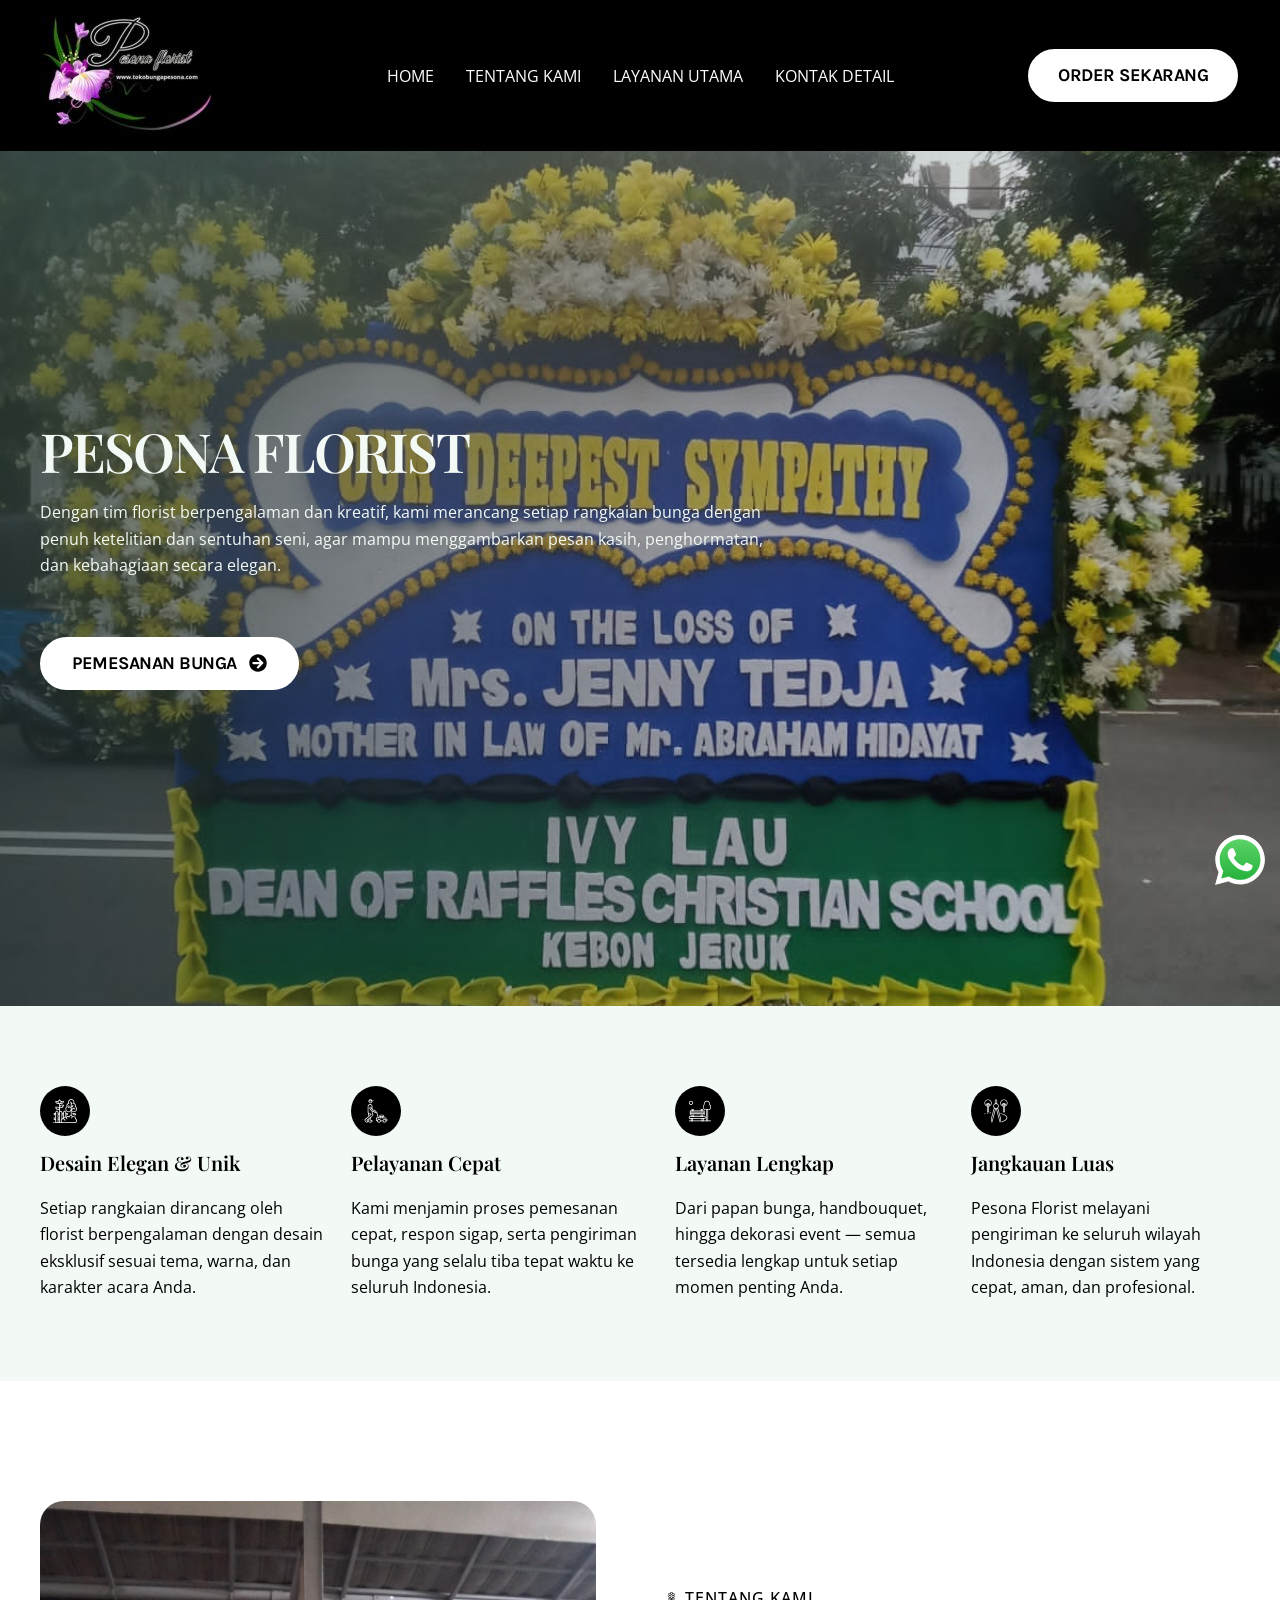
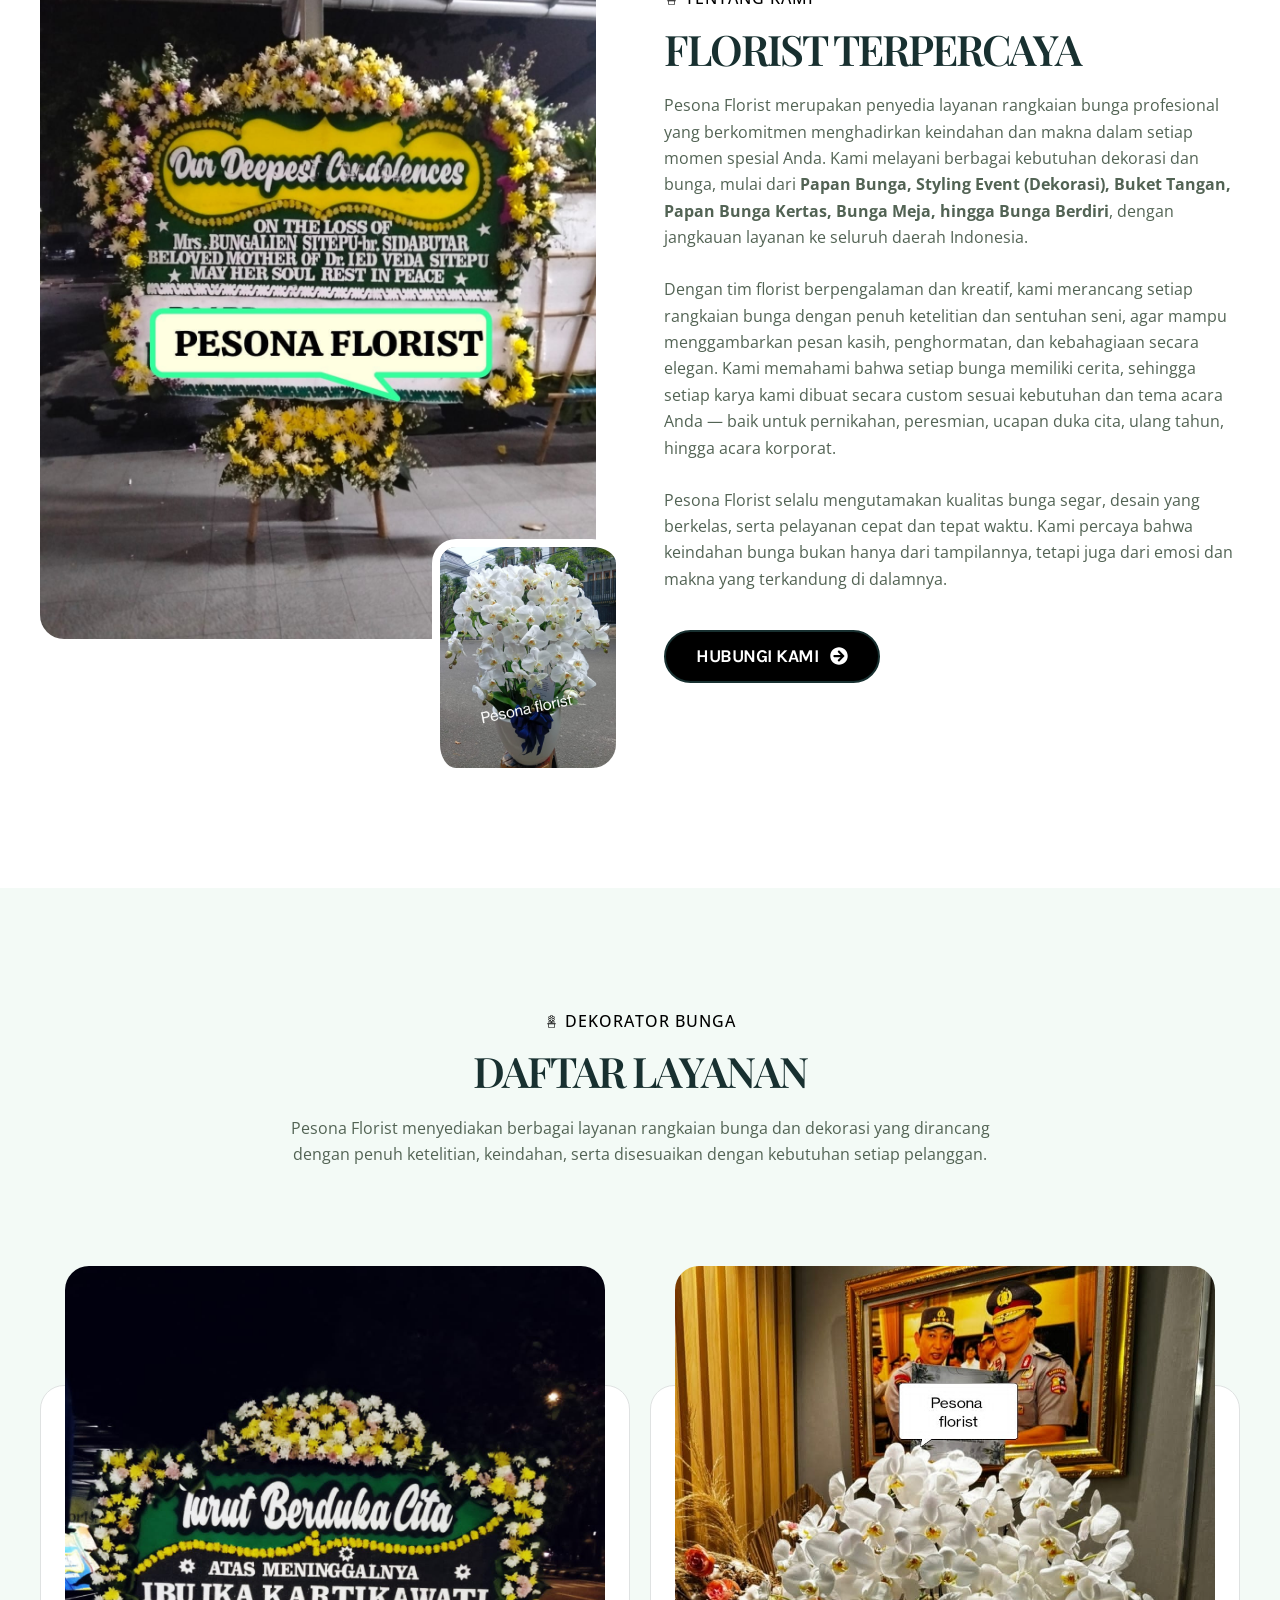
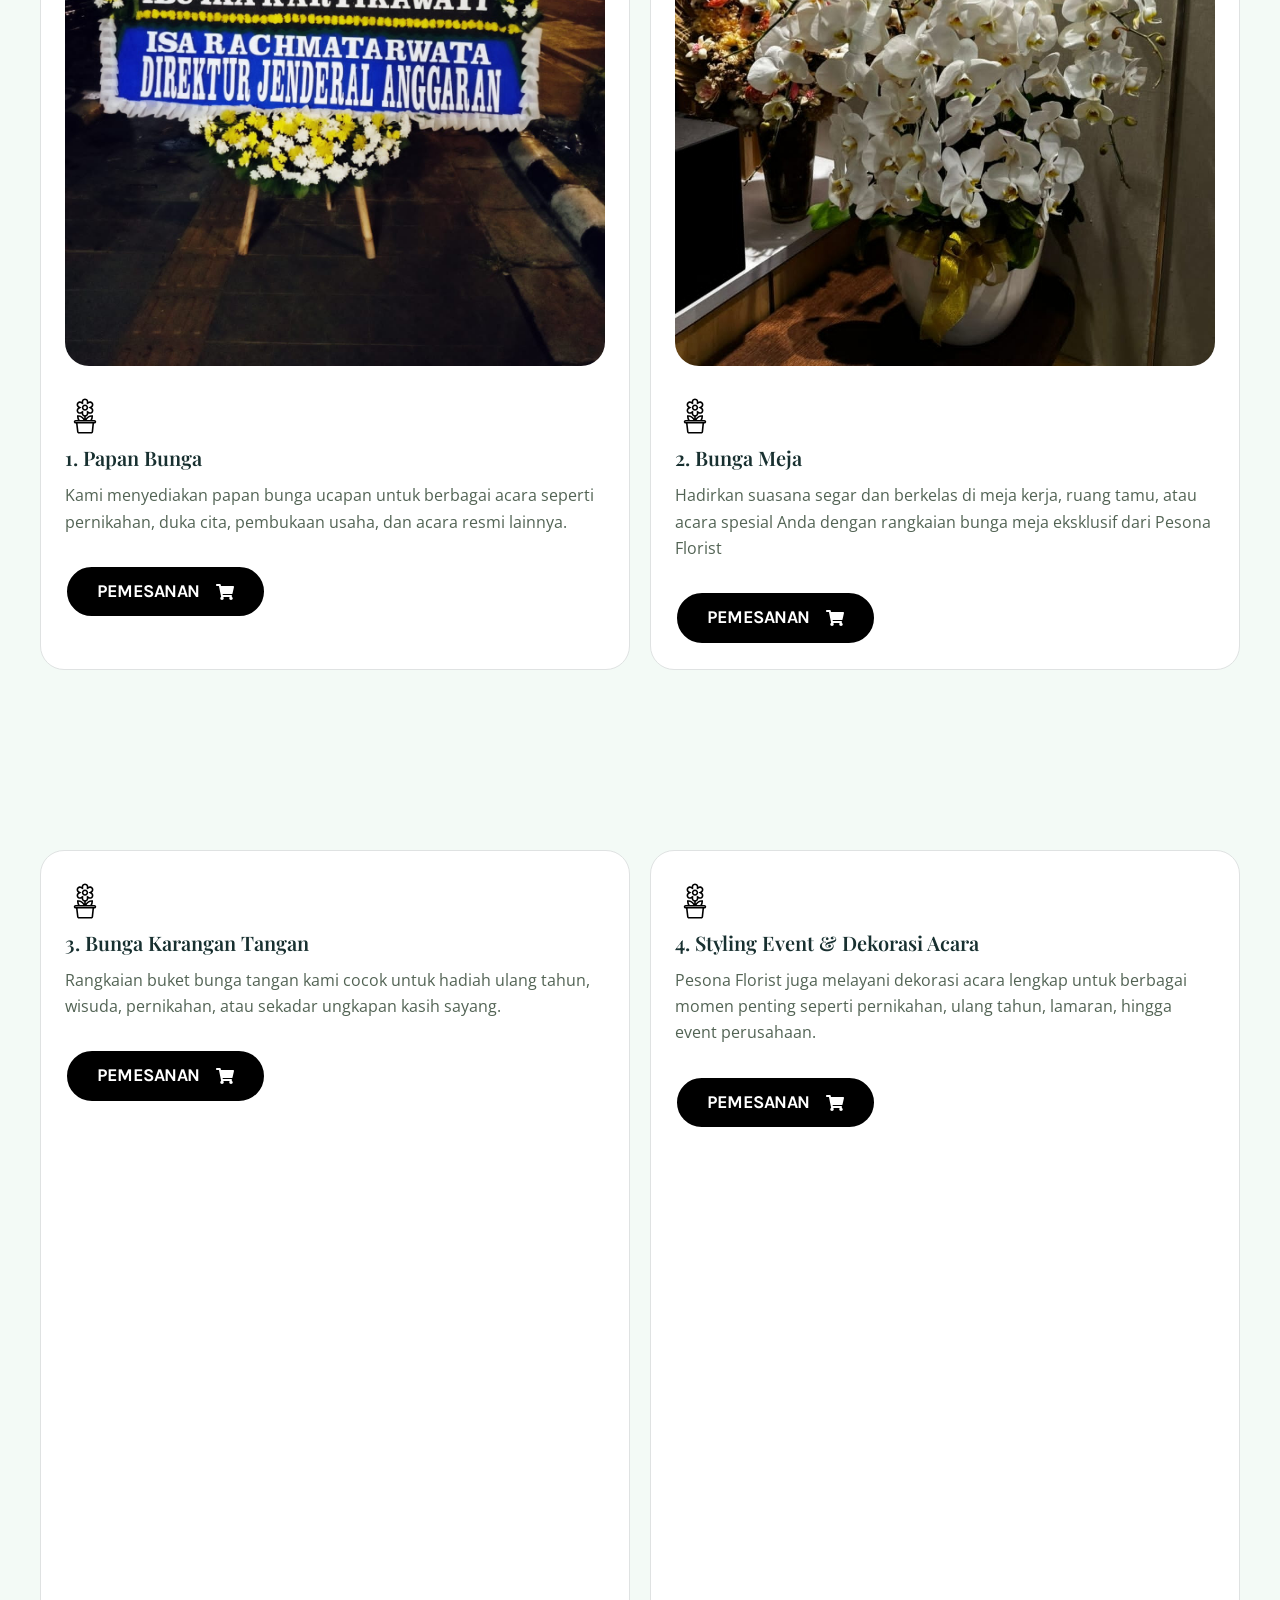
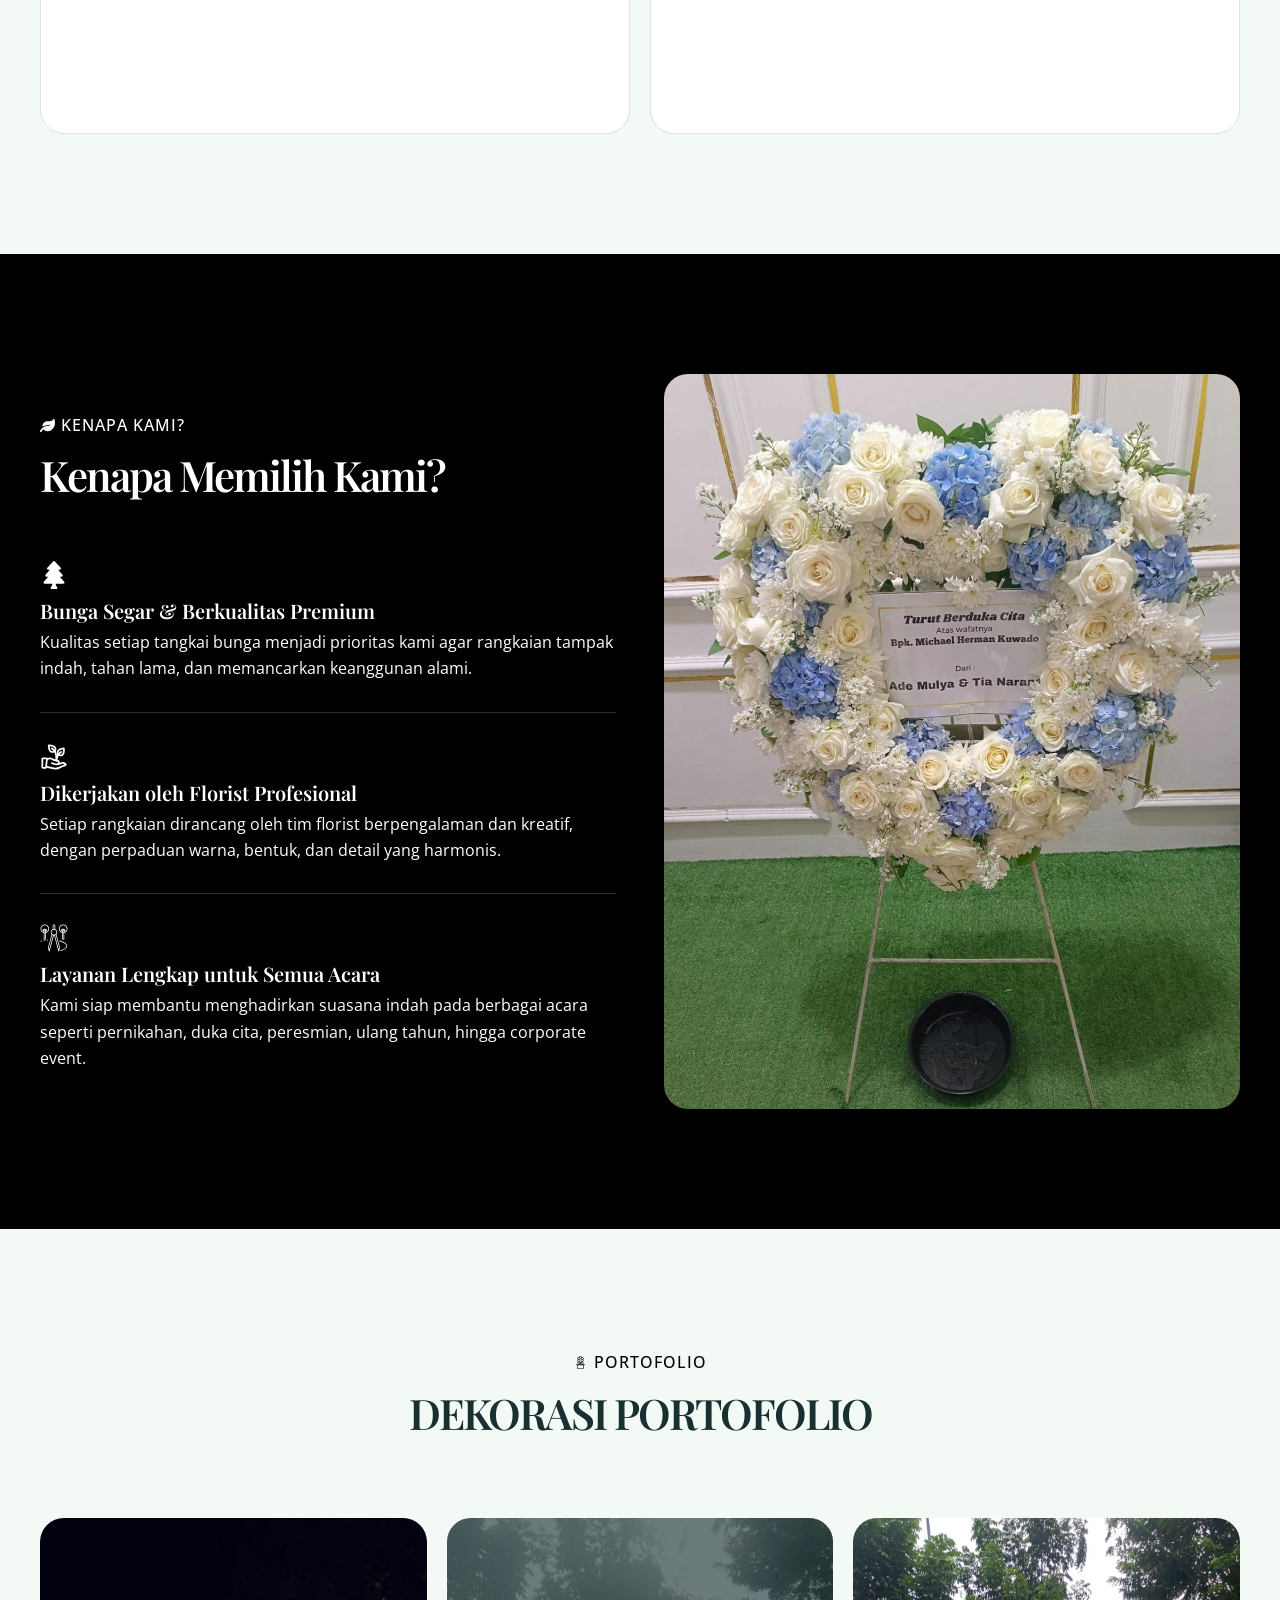
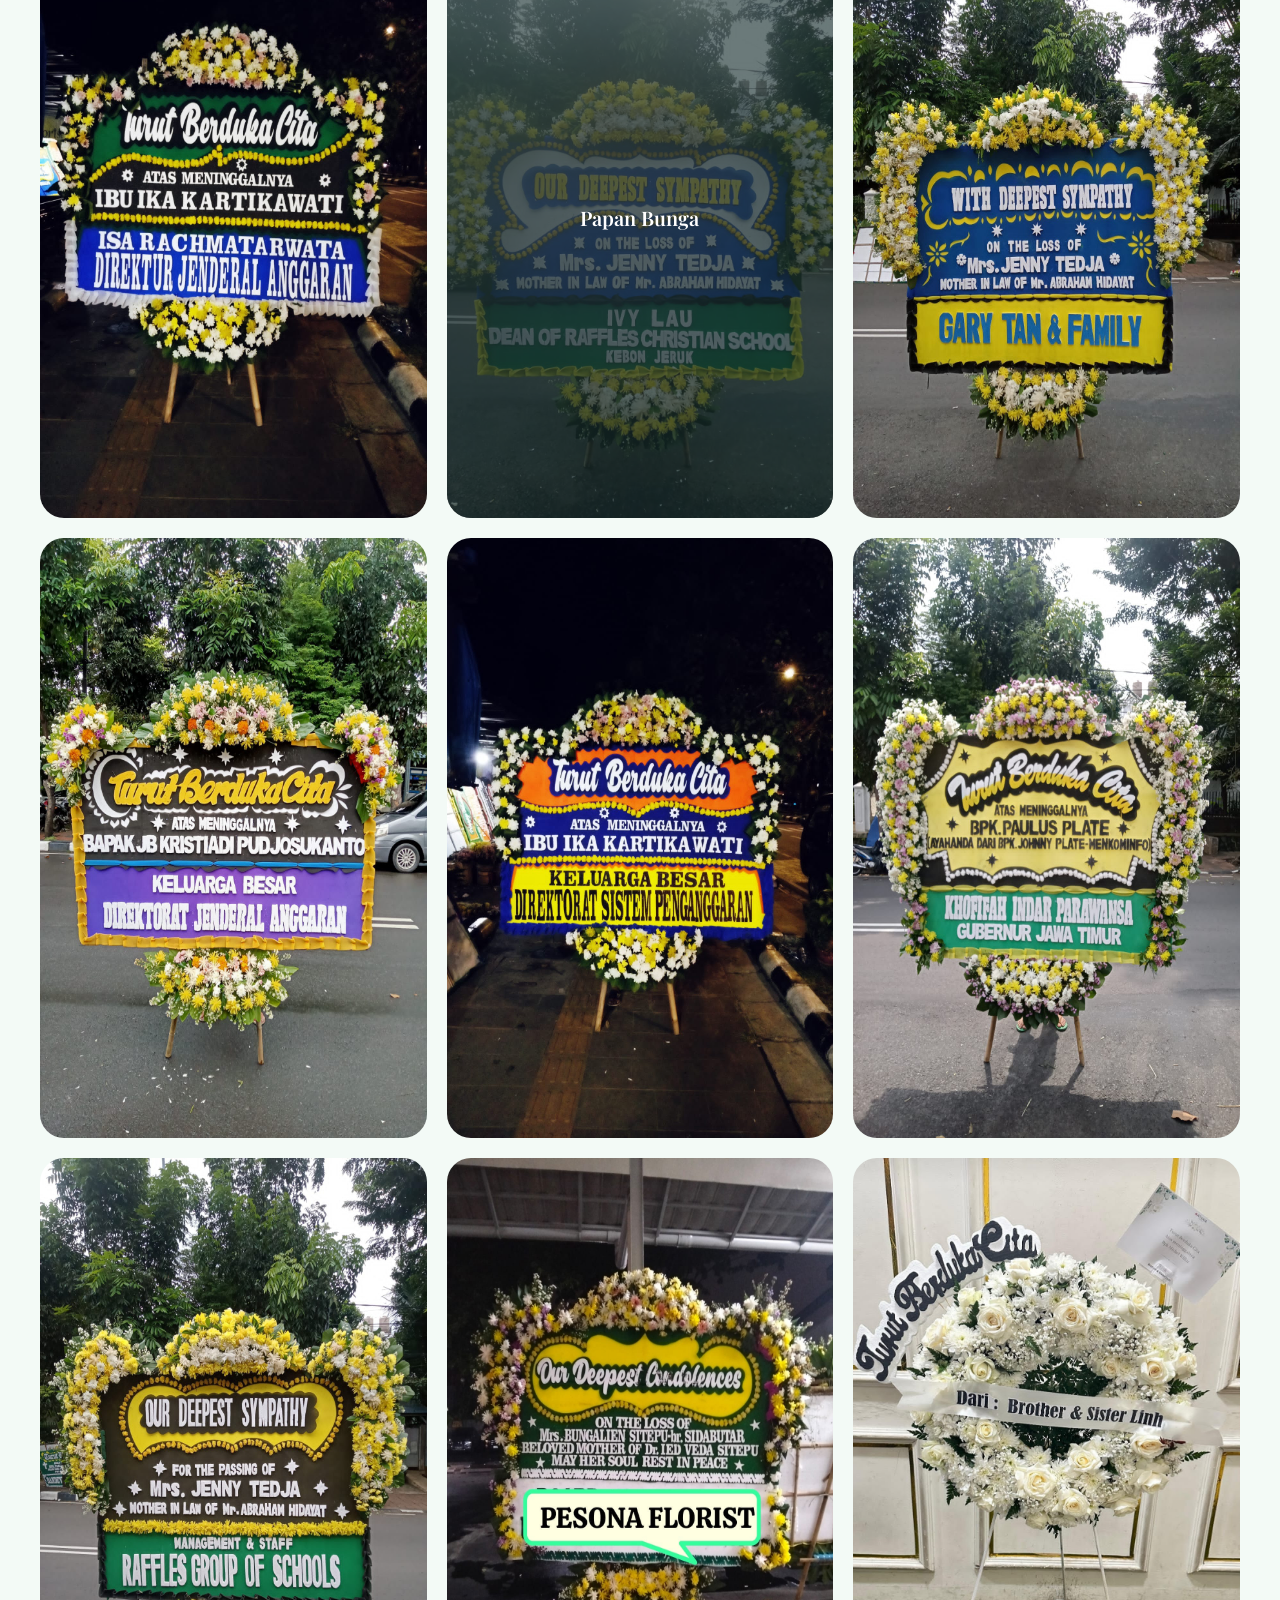
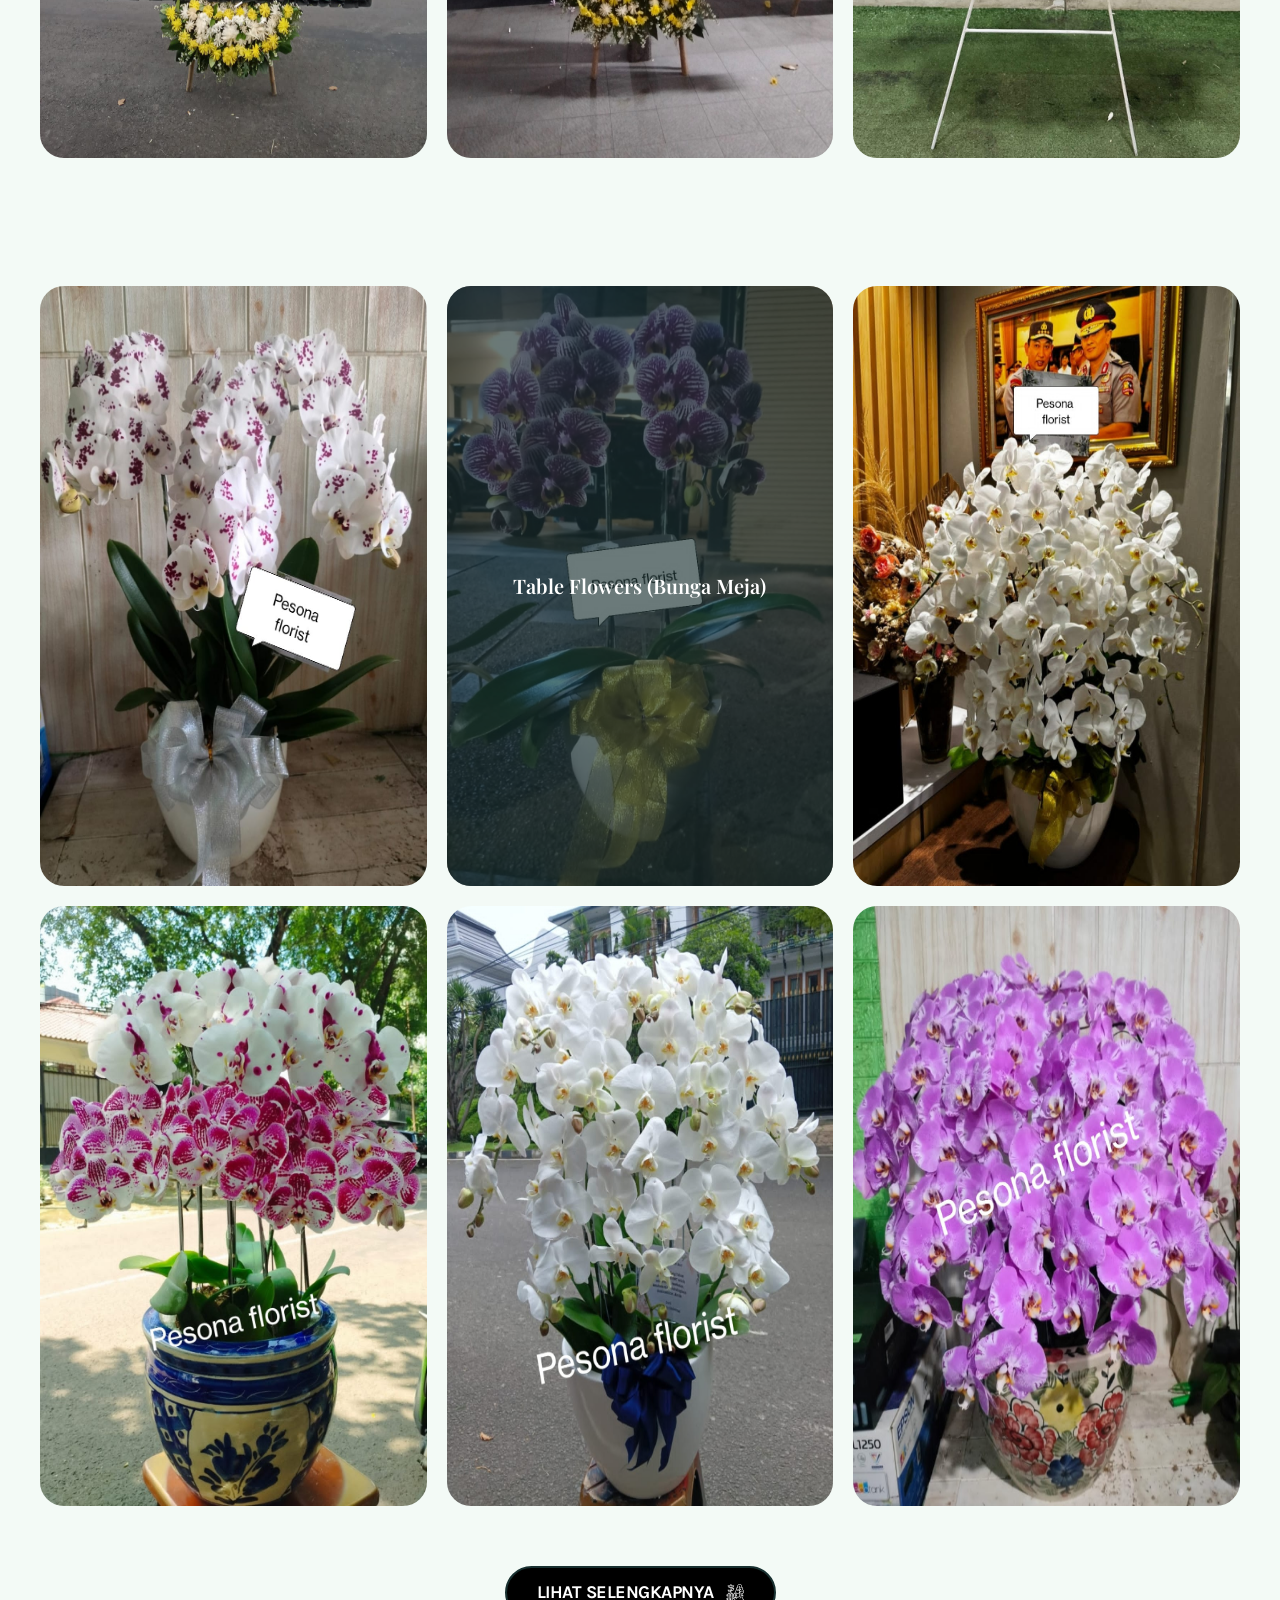
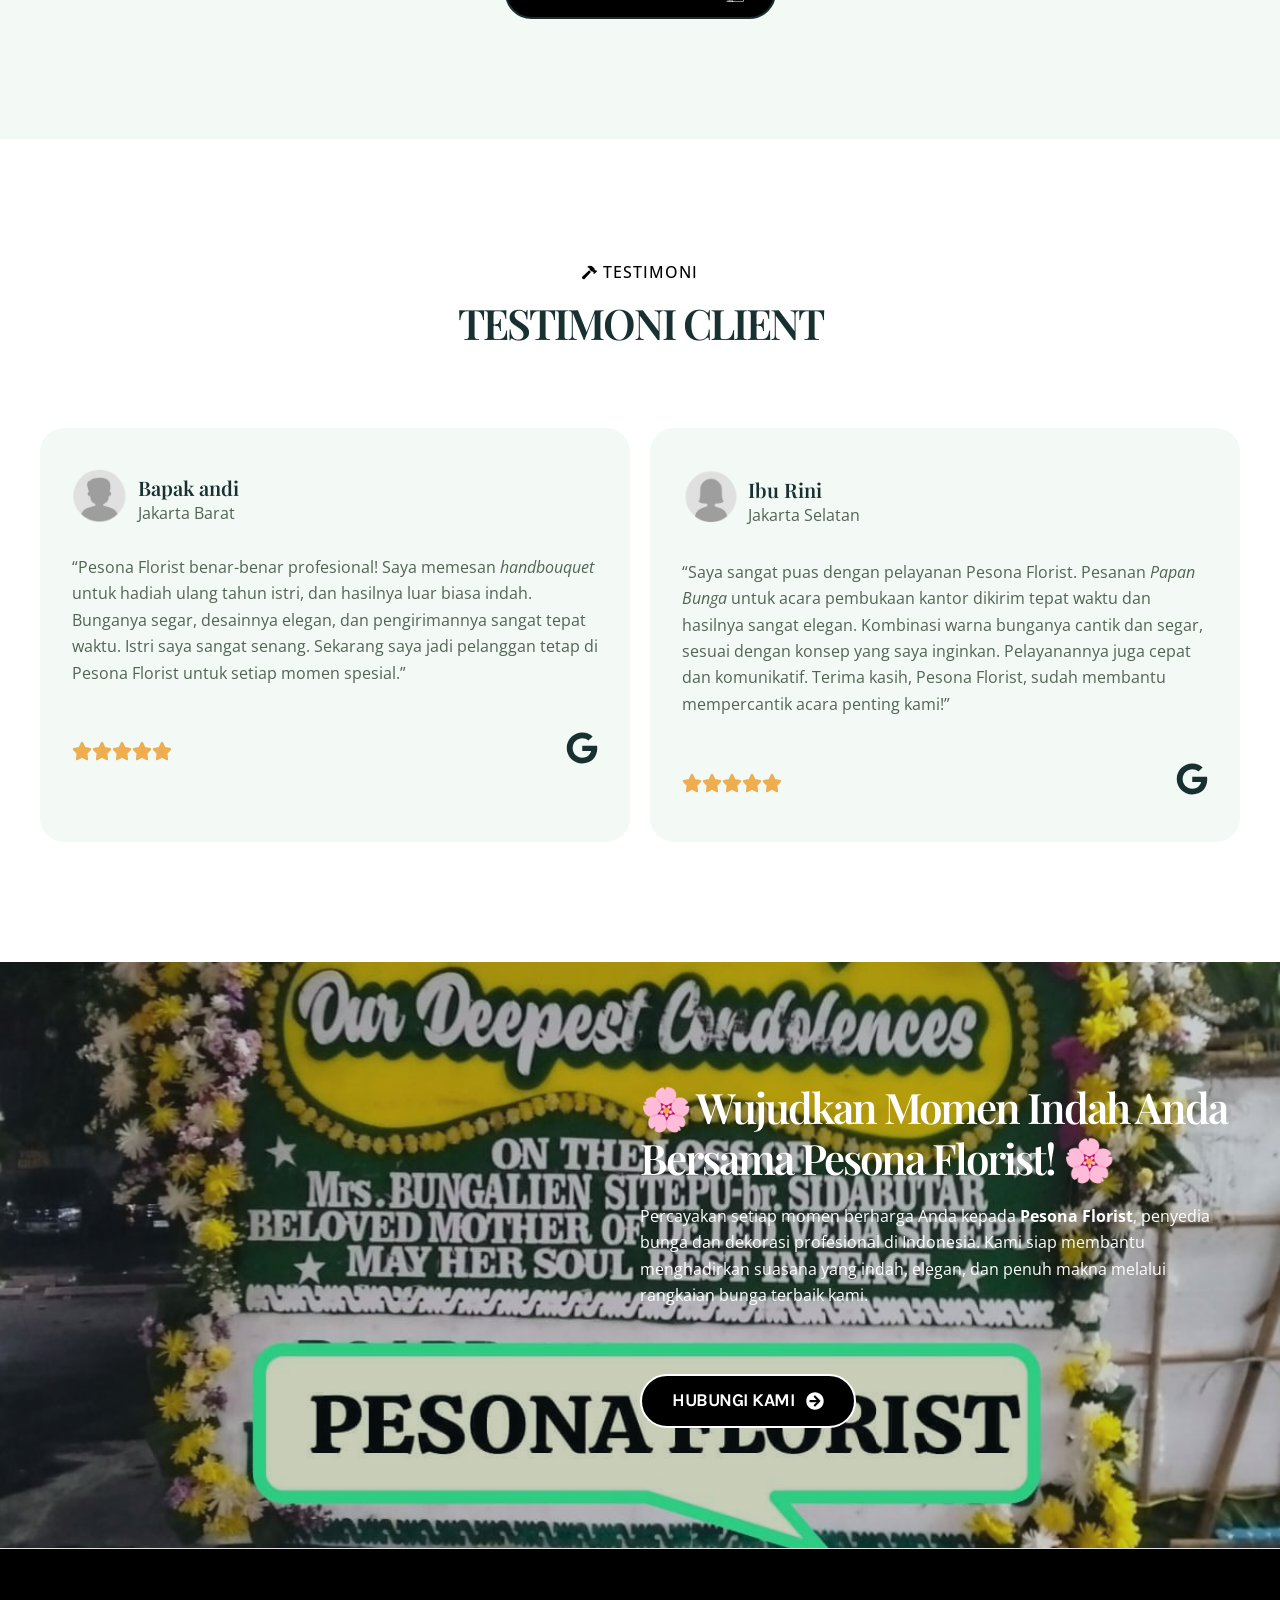
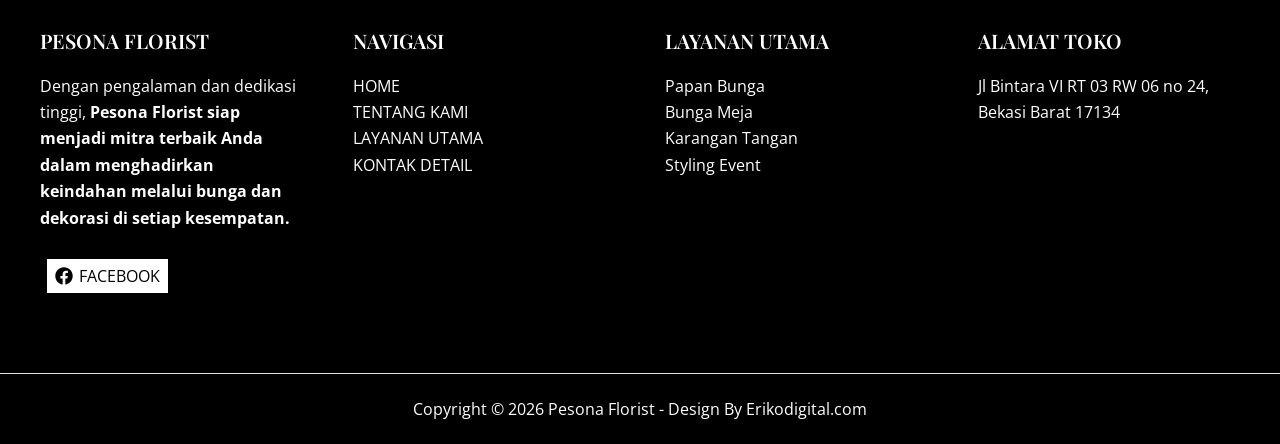
==== commit 07952742: "updatekan dulu le" ====
--- a/index.html
+++ b/index.html
@@ -48,7 +48,7 @@
 <link rel="stylesheet" id="widget-divider-css" href="/wp-content/plugins/elementor/assets/css/widget-divider.min.css?ver=3.32.4" media="all">
 <link rel="stylesheet" id="widget-image-box-css" href="/wp-content/plugins/elementor/assets/css/widget-image-box.min.css?ver=3.32.4" media="all">
 <link rel="stylesheet" id="widget-rating-css" href="/wp-content/plugins/elementor/assets/css/widget-rating.min.css?ver=3.32.4" media="all">
-<link rel="stylesheet" id="elementor-post-1027-css" href="/wp-content/uploads/elementor/css/post-1027.css?ver=1775960448" media="all">
+<link rel="stylesheet" id="elementor-post-1027-css" href="/wp-content/uploads/elementor/css/post-1027.css?ver=1775980173" media="all">
 <link rel="stylesheet" id="elementor-gf-roboto-css" href="https://fonts.googleapis.com/css?family=Roboto:100,100italic,200,200italic,300,300italic,400,400italic,500,500italic,600,600italic,700,700italic,800,800italic,900,900italic&amp;display=swap" media="all">
 <link rel="stylesheet" id="elementor-gf-robotoslab-css" href="https://fonts.googleapis.com/css?family=Roboto+Slab:100,100italic,200,200italic,300,300italic,400,400italic,500,500italic,600,600italic,700,700italic,800,800italic,900,900italic&amp;display=swap" media="all">
 <!--[if IE]>
@@ -363,7 +363,7 @@
 				</div>
 				<div class="elementor-element elementor-element-7a1389f elementor-widget elementor-widget-text-editor" data-id="7a1389f" data-element_type="widget" data-widget_type="text-editor.default">
 				<div class="elementor-widget-container">
-									<p data-start="37" data-end="448">Pesona Florist merupakan penyedia layanan rangkaian bunga profesional yang berkomitmen menghadirkan keindahan dan makna dalam setiap momen spesial Anda. Kami melayani berbagai kebutuhan dekorasi dan bunga, mulai dari <strong data-start="254" data-end="271">Flower Boards</strong>, <strong data-start="273" data-end="301">Styling Event (Dekorasi)</strong>, <strong data-start="303" data-end="318">Handbouquet</strong>, <strong data-start="320" data-end="342">Paper Flower Board</strong>, <strong data-start="344" data-end="361">Table Flowers</strong>, hingga <strong data-start="370" data-end="389">Standing Flower</strong>, dengan jangkauan layanan ke <strong data-start="419" data-end="445">seluruh daerah Indonesia</strong>.</p><p data-start="450" data-end="890">Dengan tim florist berpengalaman dan kreatif, kami merancang setiap rangkaian bunga dengan penuh ketelitian dan sentuhan seni, agar mampu menggambarkan pesan kasih, penghormatan, dan kebahagiaan secara elegan. Kami memahami bahwa setiap bunga memiliki cerita, sehingga setiap karya kami dibuat secara <strong data-start="751" data-end="798">custom sesuai kebutuhan dan tema acara Anda</strong> &mdash; baik untuk pernikahan, peresmian, ucapan duka cita, ulang tahun, hingga acara korporat.</p><p data-start="892" data-end="1142">Pesona Florist selalu mengutamakan <strong data-start="927" data-end="1012">kualitas bunga segar, desain yang berkelas, serta pelayanan cepat dan tepat waktu</strong>. Kami percaya bahwa keindahan bunga bukan hanya dari tampilannya, tetapi juga dari emosi dan makna yang terkandung di dalamnya.</p>								</div>
+									<p data-start="158" data-end="539">Pesona Florist merupakan penyedia layanan rangkaian bunga profesional yang berkomitmen menghadirkan keindahan dan makna dalam setiap momen spesial Anda. Kami melayani berbagai kebutuhan dekorasi dan bunga, mulai dari <strong data-start="375" data-end="484">Papan Bunga, Styling Event (Dekorasi), Buket Tangan, Papan Bunga Kertas, Bunga Meja, hingga Bunga Berdiri</strong>, dengan jangkauan layanan ke seluruh daerah Indonesia.</p><p data-start="541" data-end="975">Dengan tim florist berpengalaman dan kreatif, kami merancang setiap rangkaian bunga dengan penuh ketelitian dan sentuhan seni, agar mampu menggambarkan pesan kasih, penghormatan, dan kebahagiaan secara elegan. Kami memahami bahwa setiap bunga memiliki cerita, sehingga setiap karya kami dibuat secara custom sesuai kebutuhan dan tema acara Anda &mdash; baik untuk pernikahan, peresmian, ucapan duka cita, ulang tahun, hingga acara korporat.</p><p data-start="977" data-end="1221">Pesona Florist selalu mengutamakan kualitas bunga segar, desain yang berkelas, serta pelayanan cepat dan tepat waktu. Kami percaya bahwa keindahan bunga bukan hanya dari tampilannya, tetapi juga dari emosi dan makna yang terkandung di dalamnya.</p>								</div>
 				</div>
 				<div class="elementor-element elementor-element-d08195b elementor-widget elementor-widget-button" data-id="d08195b" data-element_type="widget" data-widget_type="button.default">
 				<div class="elementor-widget-container">
@@ -432,7 +432,7 @@
 
 									<h5 class="elementor-icon-box-title">
 						<span>
-							1. Flower Board (Papan Bunga)						</span>
+							1. Papan Bunga						</span>
 					</h5>
 				
 									<p class="elementor-icon-box-description">
@@ -475,7 +475,7 @@
 
 									<h5 class="elementor-icon-box-title">
 						<span>
-							2. Table Flowers (Bunga Meja)						</span>
+							2. Bunga Meja						</span>
 					</h5>
 				
 									<p class="elementor-icon-box-description">
@@ -518,7 +518,7 @@
 
 									<h5 class="elementor-icon-box-title">
 						<span>
-							3. Handbouquet (Karangan Tangan)						</span>
+							3. Bunga Karangan Tangan						</span>
 					</h5>
 				
 									<p class="elementor-icon-box-description">
@@ -751,7 +751,7 @@
 		<div class="elementor-element elementor-element-4ff3fa5 e-con-full e-flex e-con e-child" data-id="4ff3fa5" data-element_type="container" data-settings="{&quot;background_background&quot;:&quot;classic&quot;}">
 				<div class="elementor-element elementor-element-8615391 elementor-widget elementor-widget-heading" data-id="8615391" data-element_type="widget" data-widget_type="heading.default">
 				<div class="elementor-widget-container">
-					<h5 class="elementor-heading-title elementor-size-default">Flower Board (Papan Bunga)</h5>				</div>
+					<h5 class="elementor-heading-title elementor-size-default">Papan Bunga</h5>				</div>
 				</div>
 				</div>
 				<div class="elementor-element elementor-element-9b92b12 elementor-widget elementor-widget-image" data-id="9b92b12" data-element_type="widget" data-widget_type="image.default">
@@ -922,7 +922,7 @@
 				</div>
 				<div class="elementor-element elementor-element-b92680f elementor-widget elementor-widget-text-editor" data-id="b92680f" data-element_type="widget" data-widget_type="text-editor.default">
 				<div class="elementor-widget-container">
-									<p>&ldquo;Saya sangat puas dengan pelayanan Pesona Florist. Pesanan <em data-start="138" data-end="152">flower board</em> untuk acara pembukaan kantor dikirim tepat waktu dan hasilnya sangat elegan. Kombinasi warna bunganya cantik dan segar, sesuai dengan konsep yang saya inginkan. Pelayanannya juga cepat dan komunikatif. Terima kasih, Pesona Florist, sudah membantu mempercantik acara penting kami!&rdquo;</p>								</div>
+									<p>&ldquo;Saya sangat puas dengan pelayanan Pesona Florist. Pesanan <i>Papan Bunga</i>&nbsp;untuk acara pembukaan kantor dikirim tepat waktu dan hasilnya sangat elegan. Kombinasi warna bunganya cantik dan segar, sesuai dengan konsep yang saya inginkan. Pelayanannya juga cepat dan komunikatif. Terima kasih, Pesona Florist, sudah membantu mempercantik acara penting kami!&rdquo;</p>								</div>
 				</div>
 		<div class="elementor-element elementor-element-08203a5 e-con-full e-grid e-con e-child" data-id="08203a5" data-element_type="container">
 				<div class="elementor-element elementor-element-d84e78d elementor-widget elementor-widget-rating" data-id="d84e78d" data-element_type="widget" data-widget_type="rating.default">
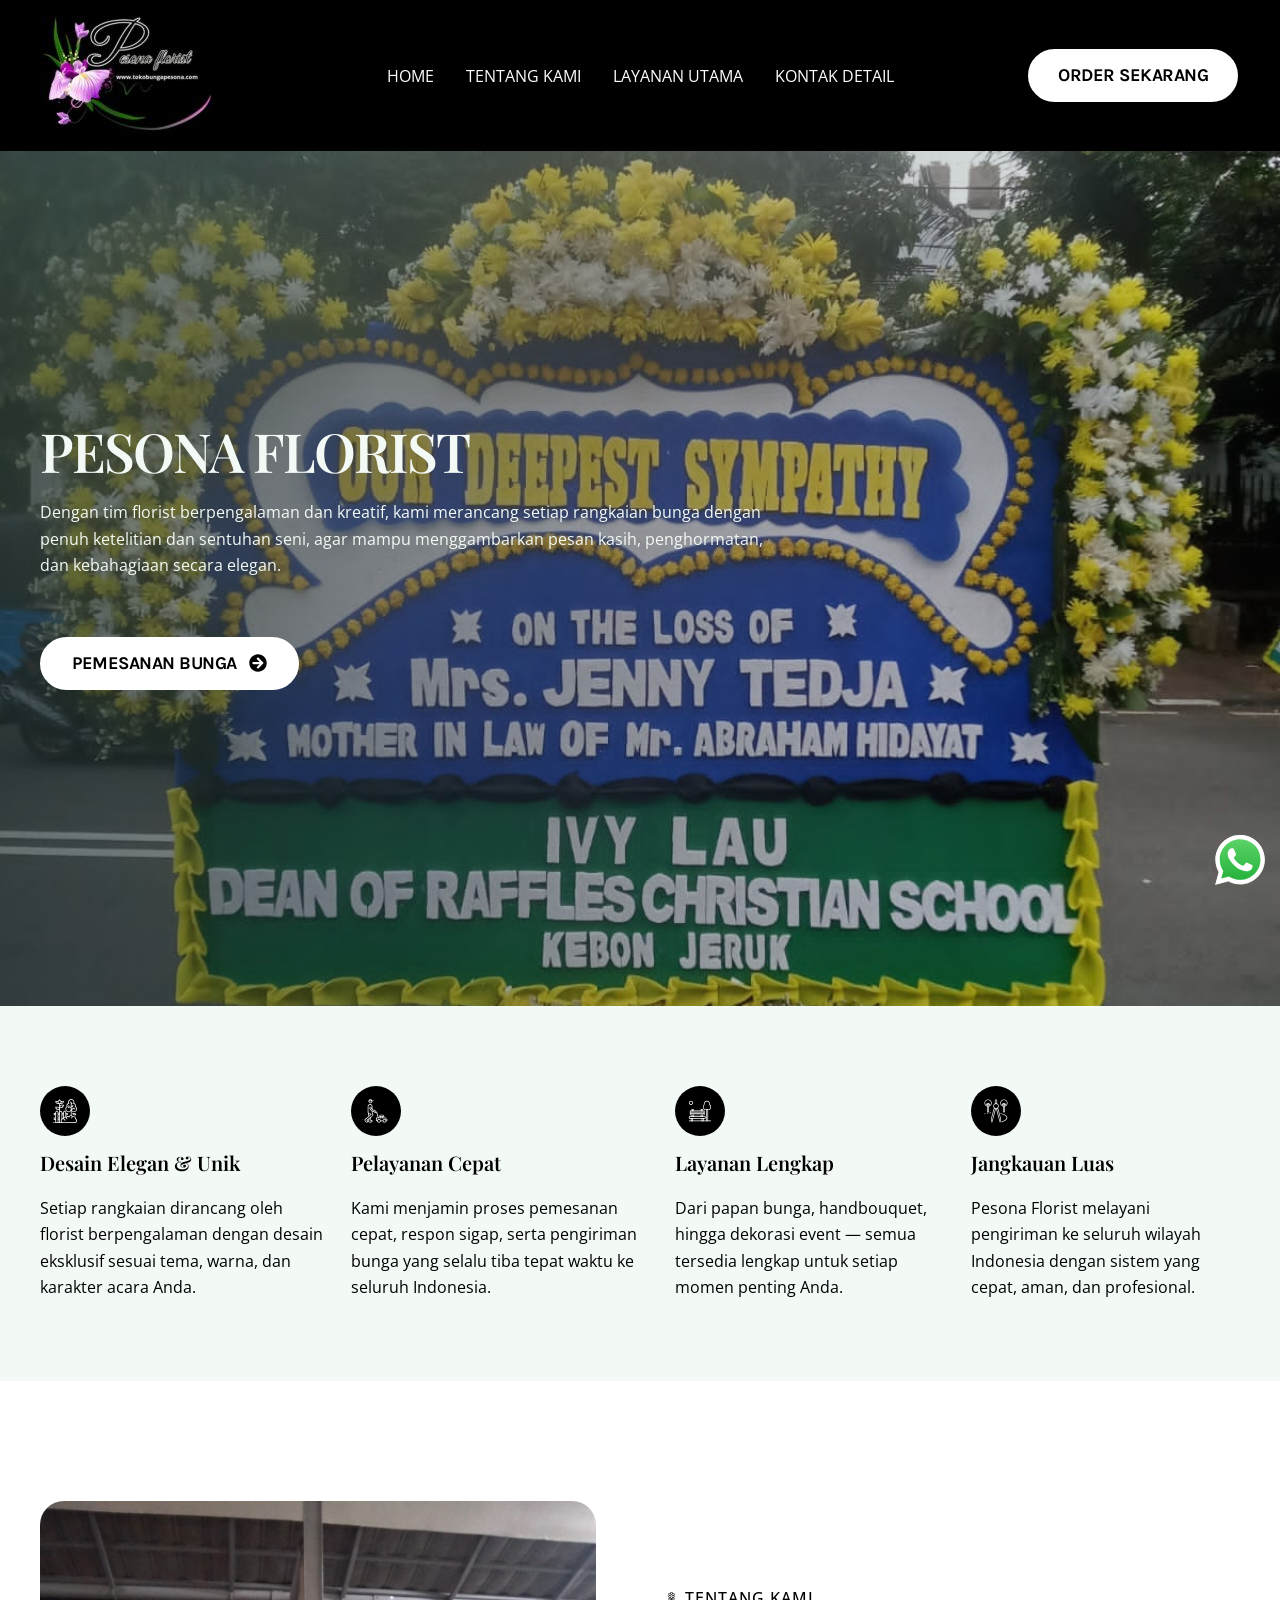
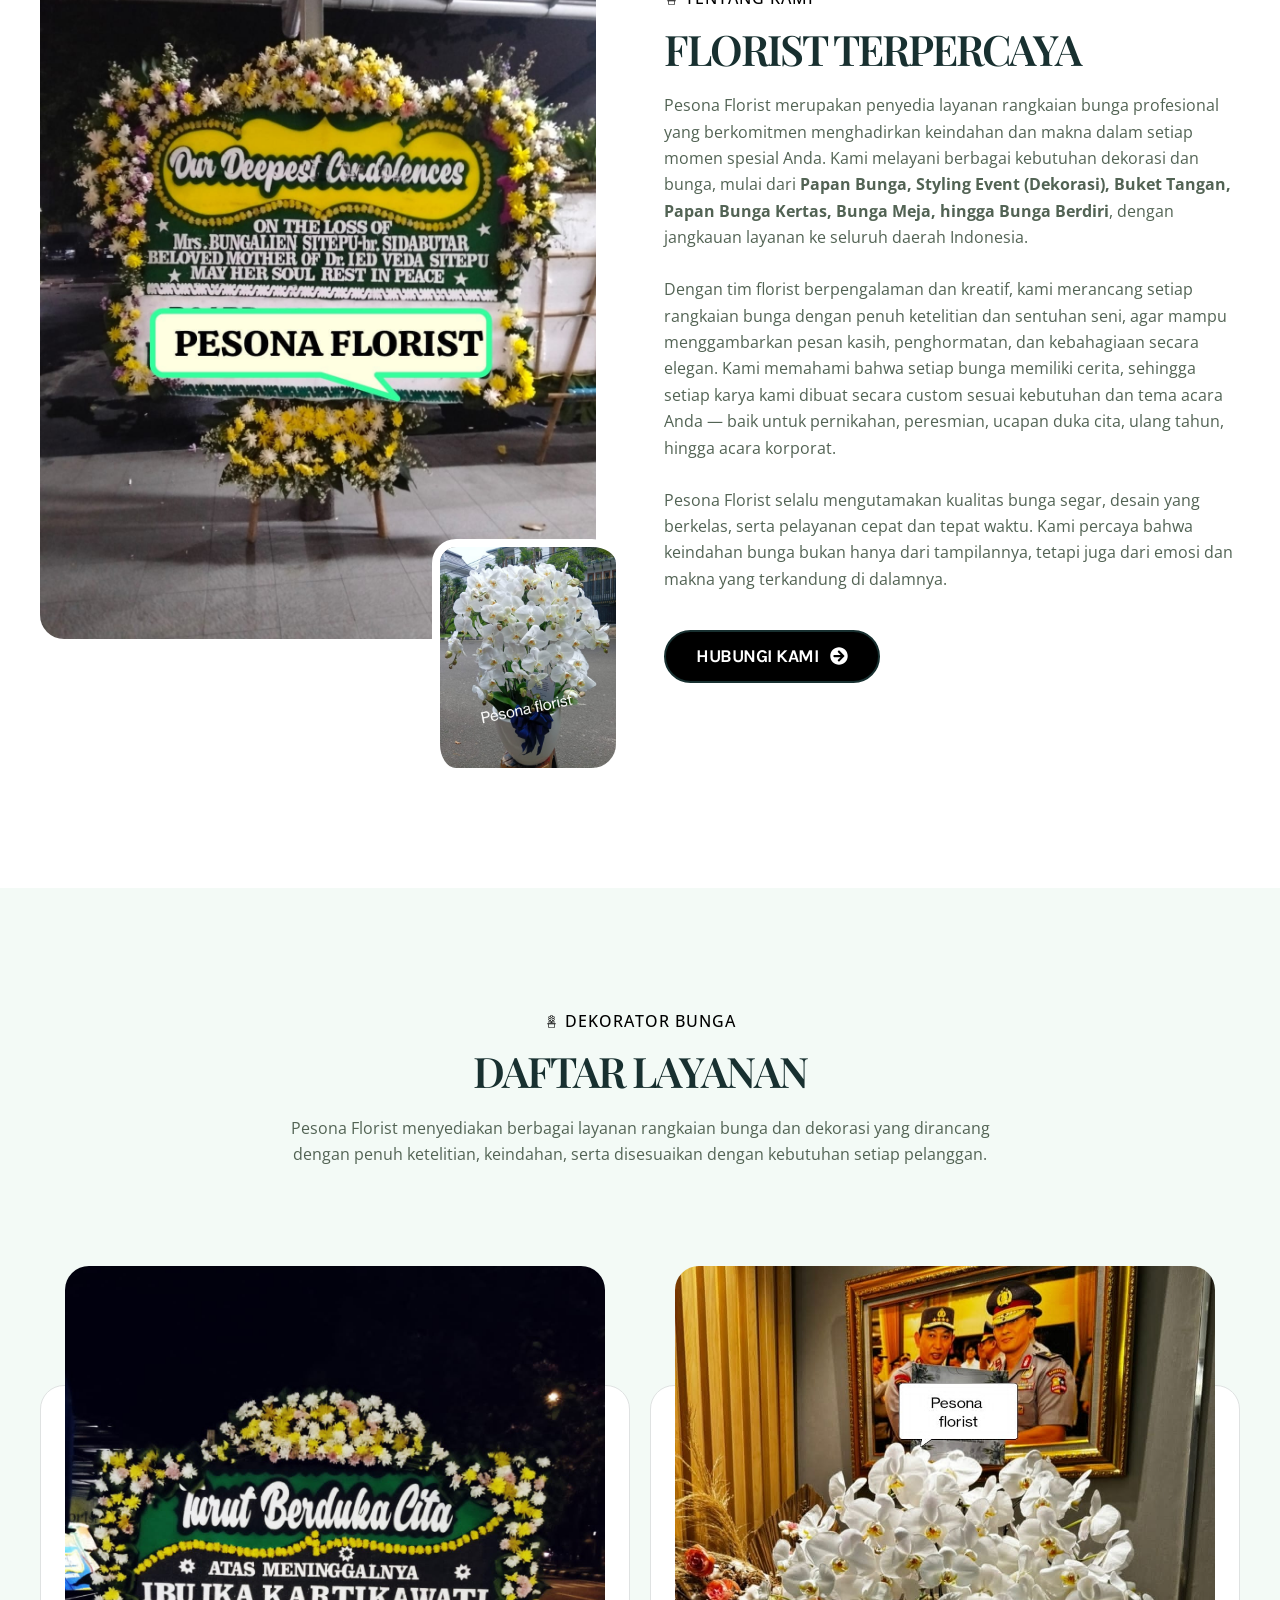
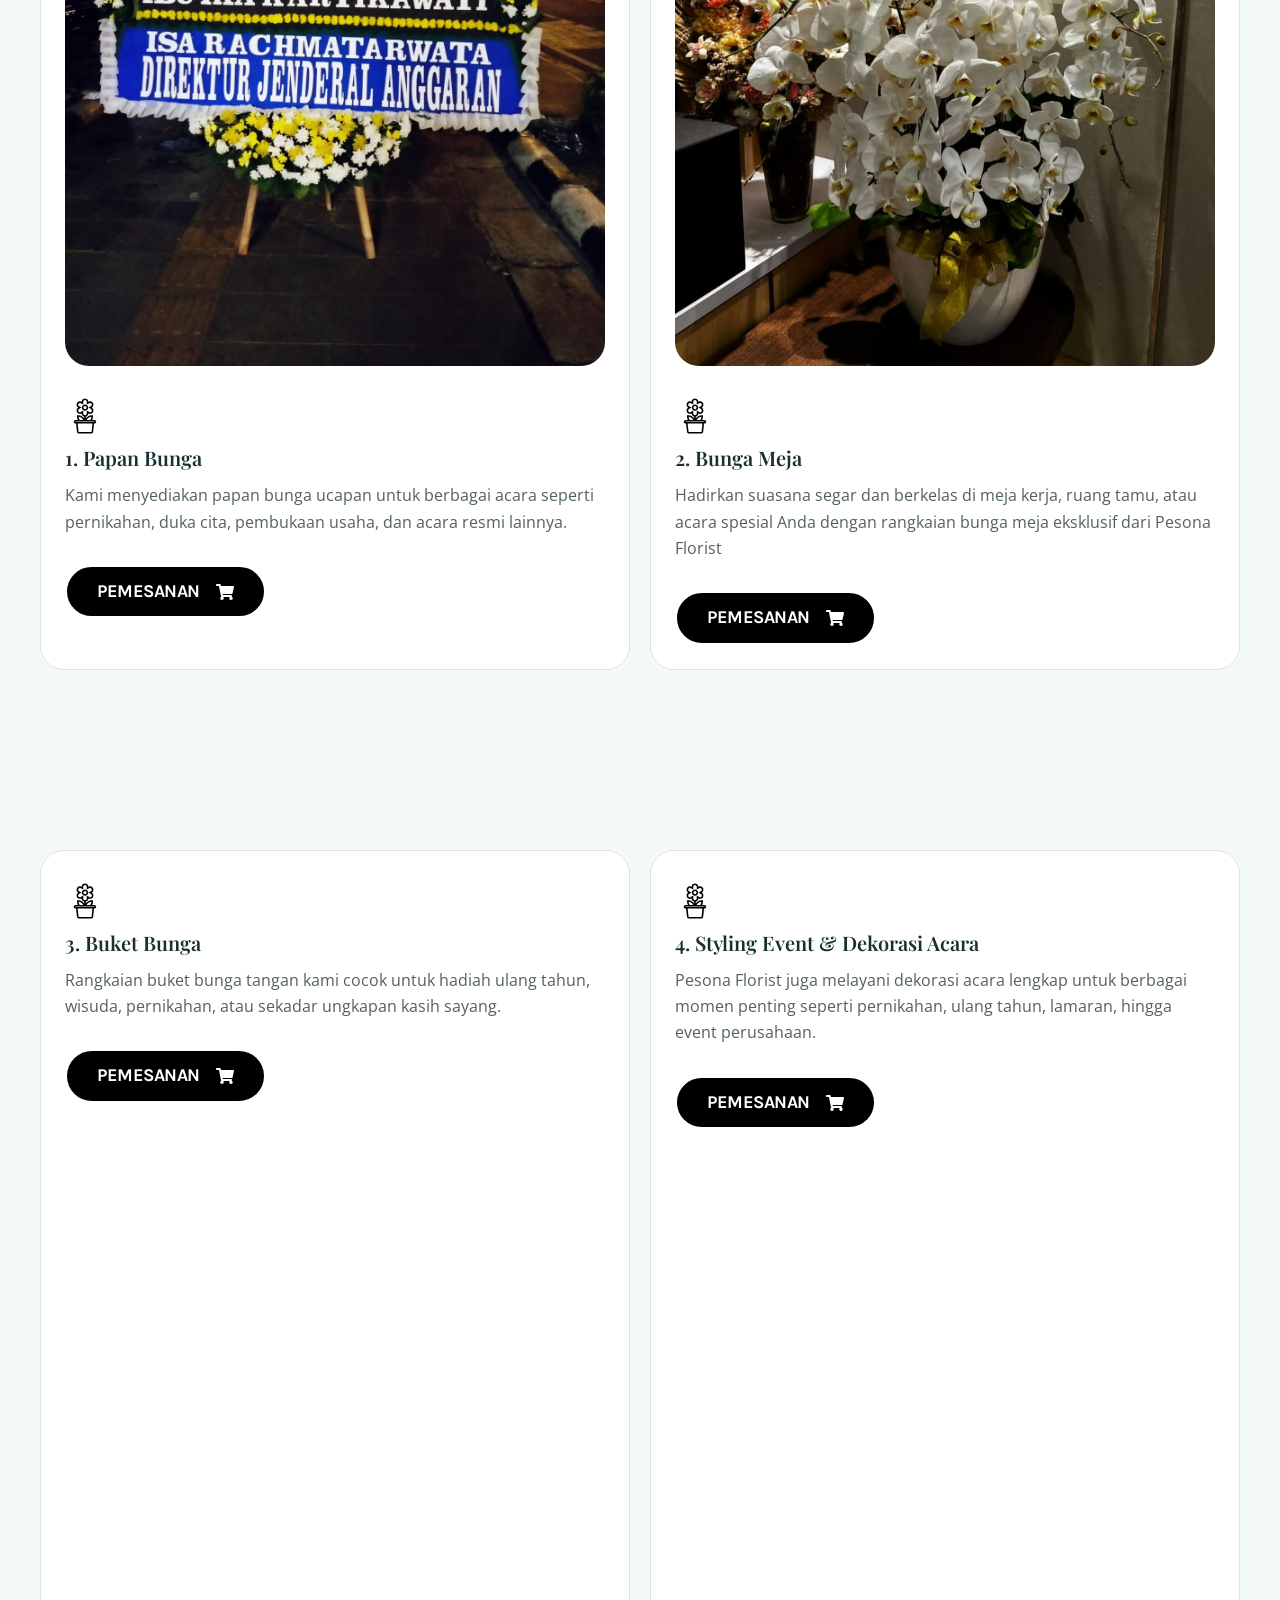
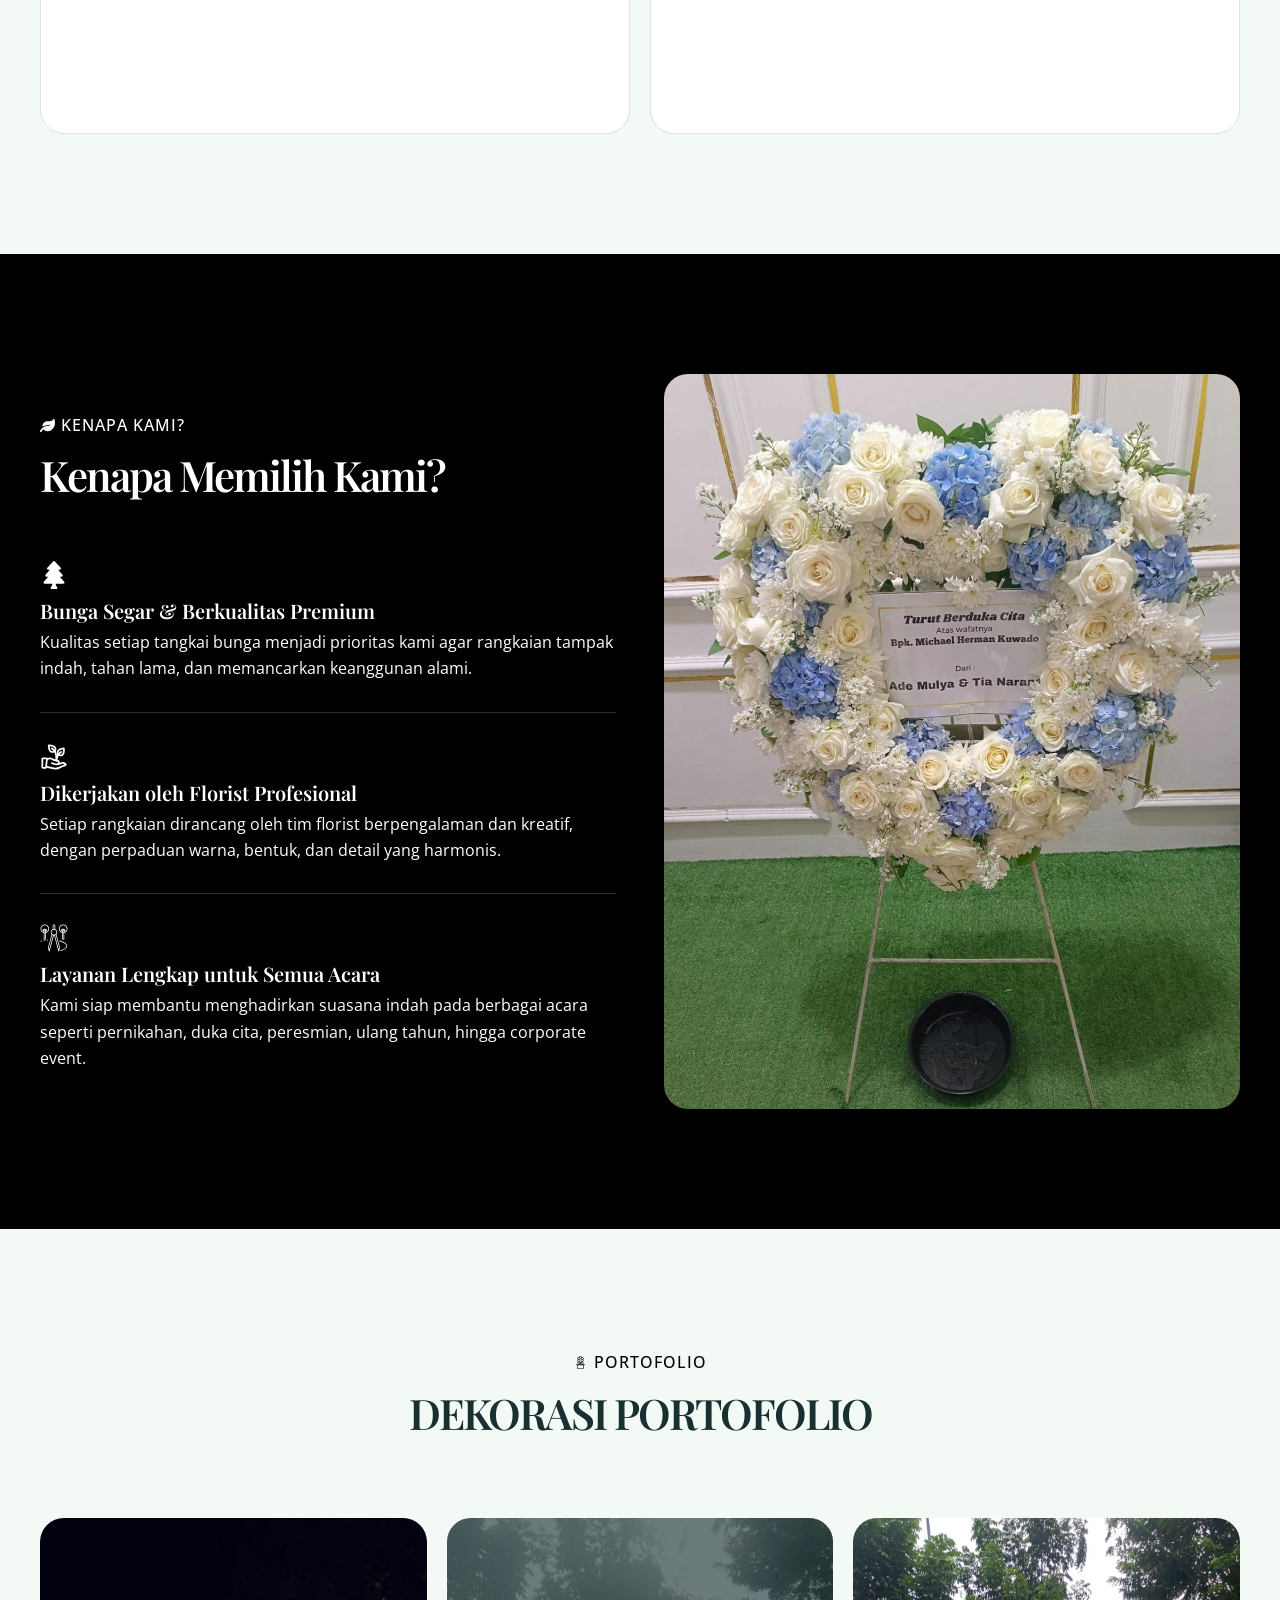
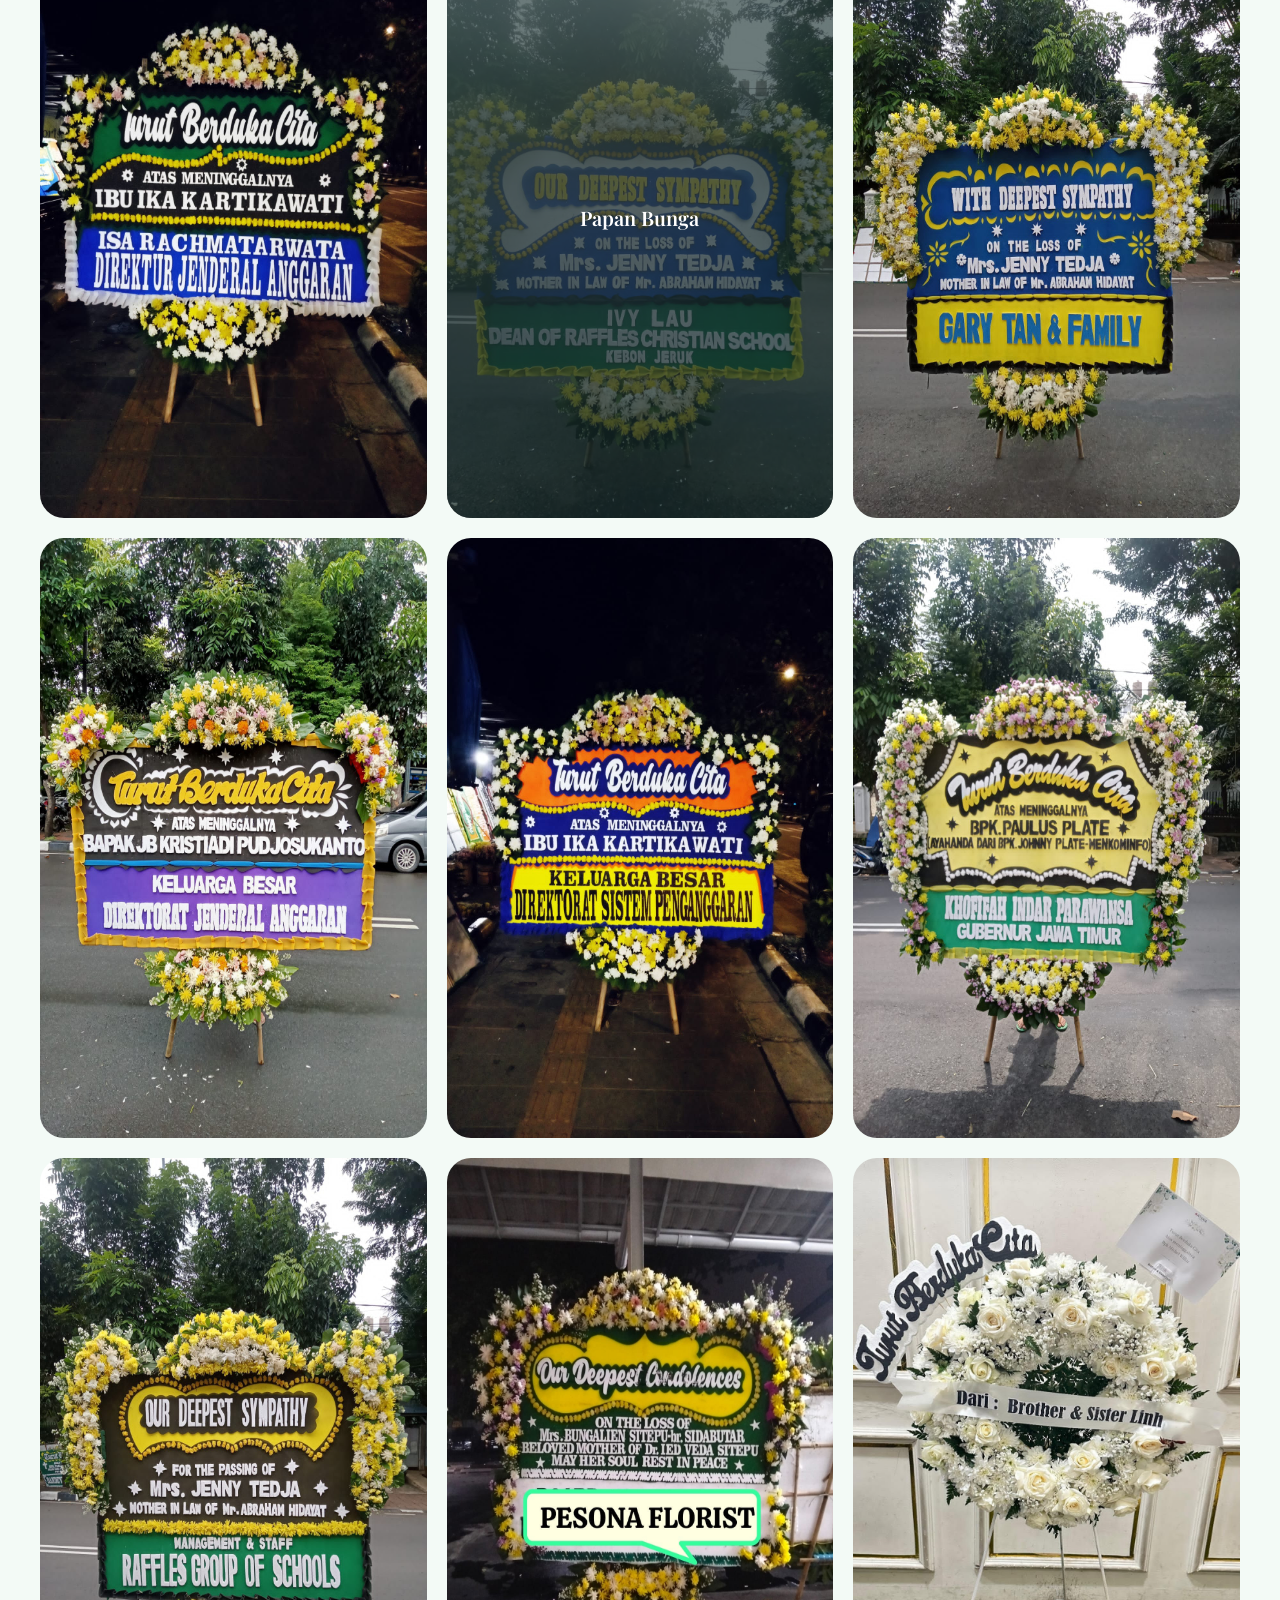
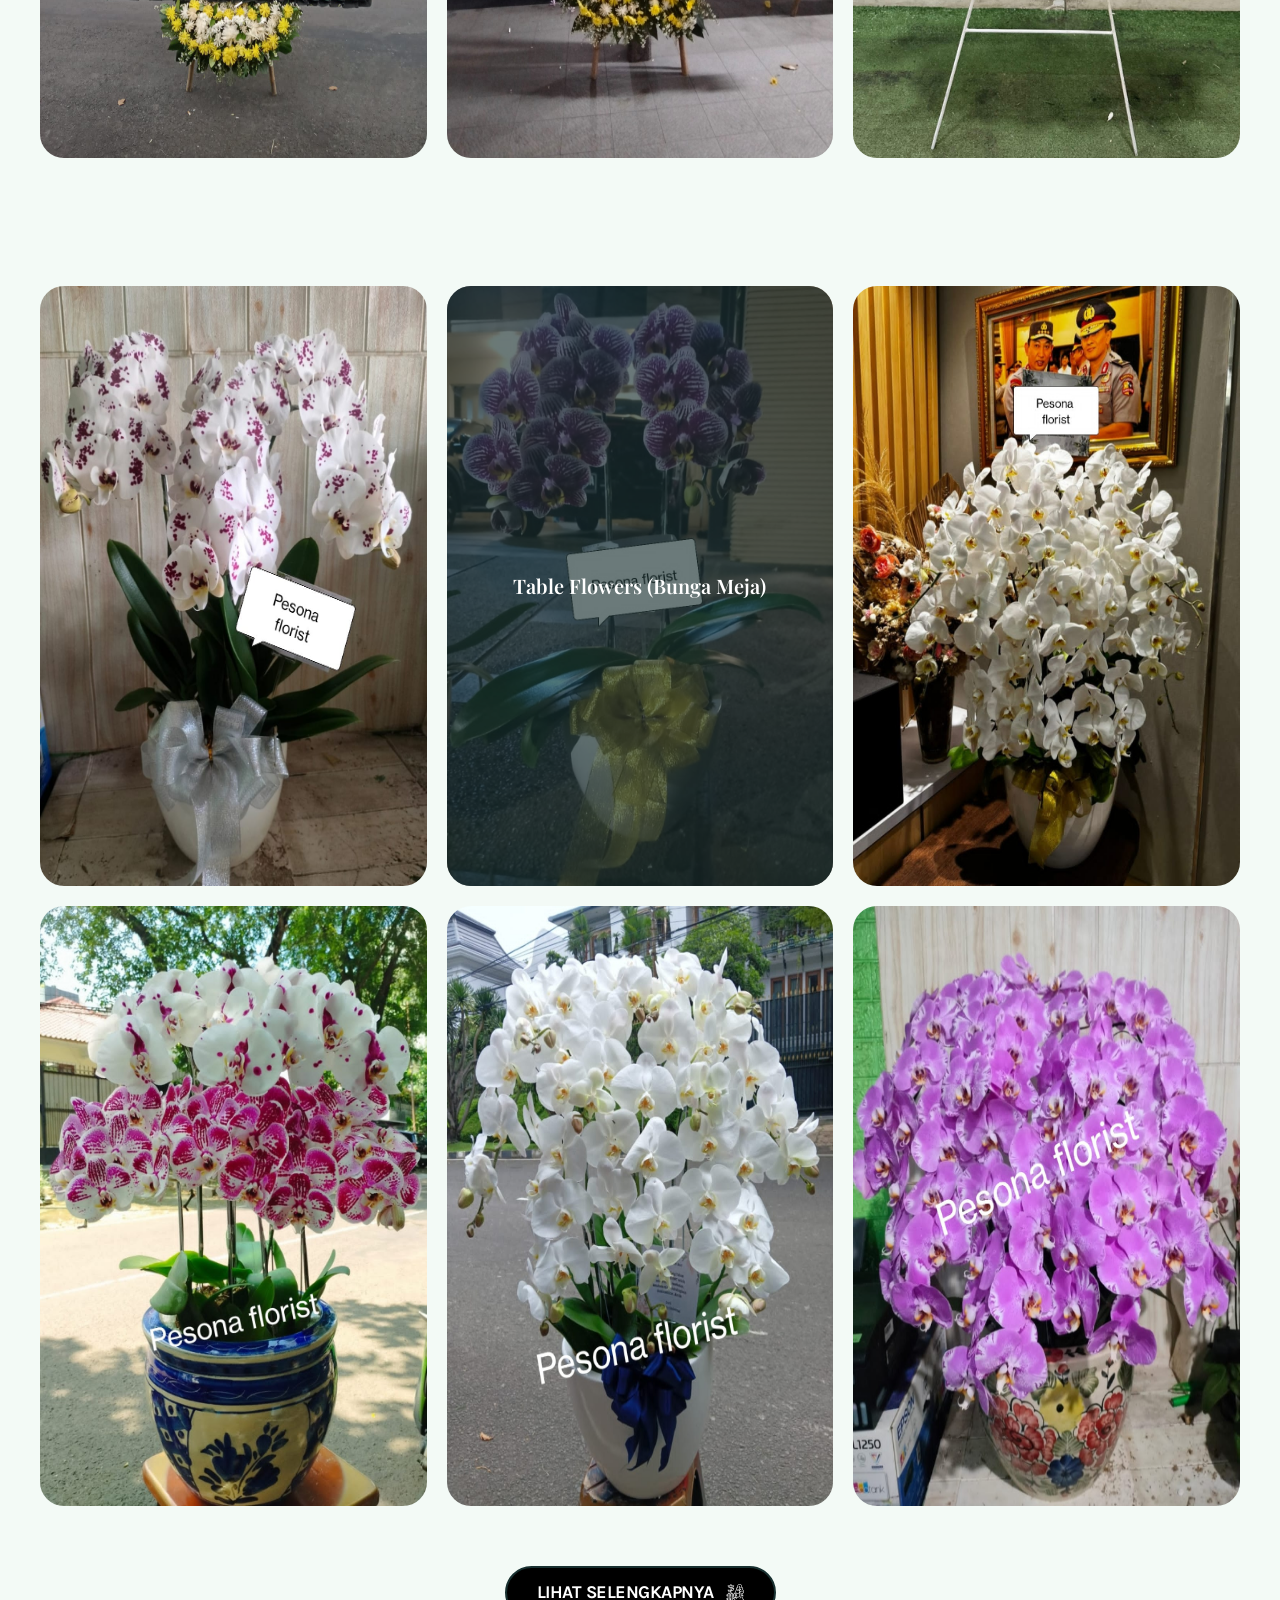
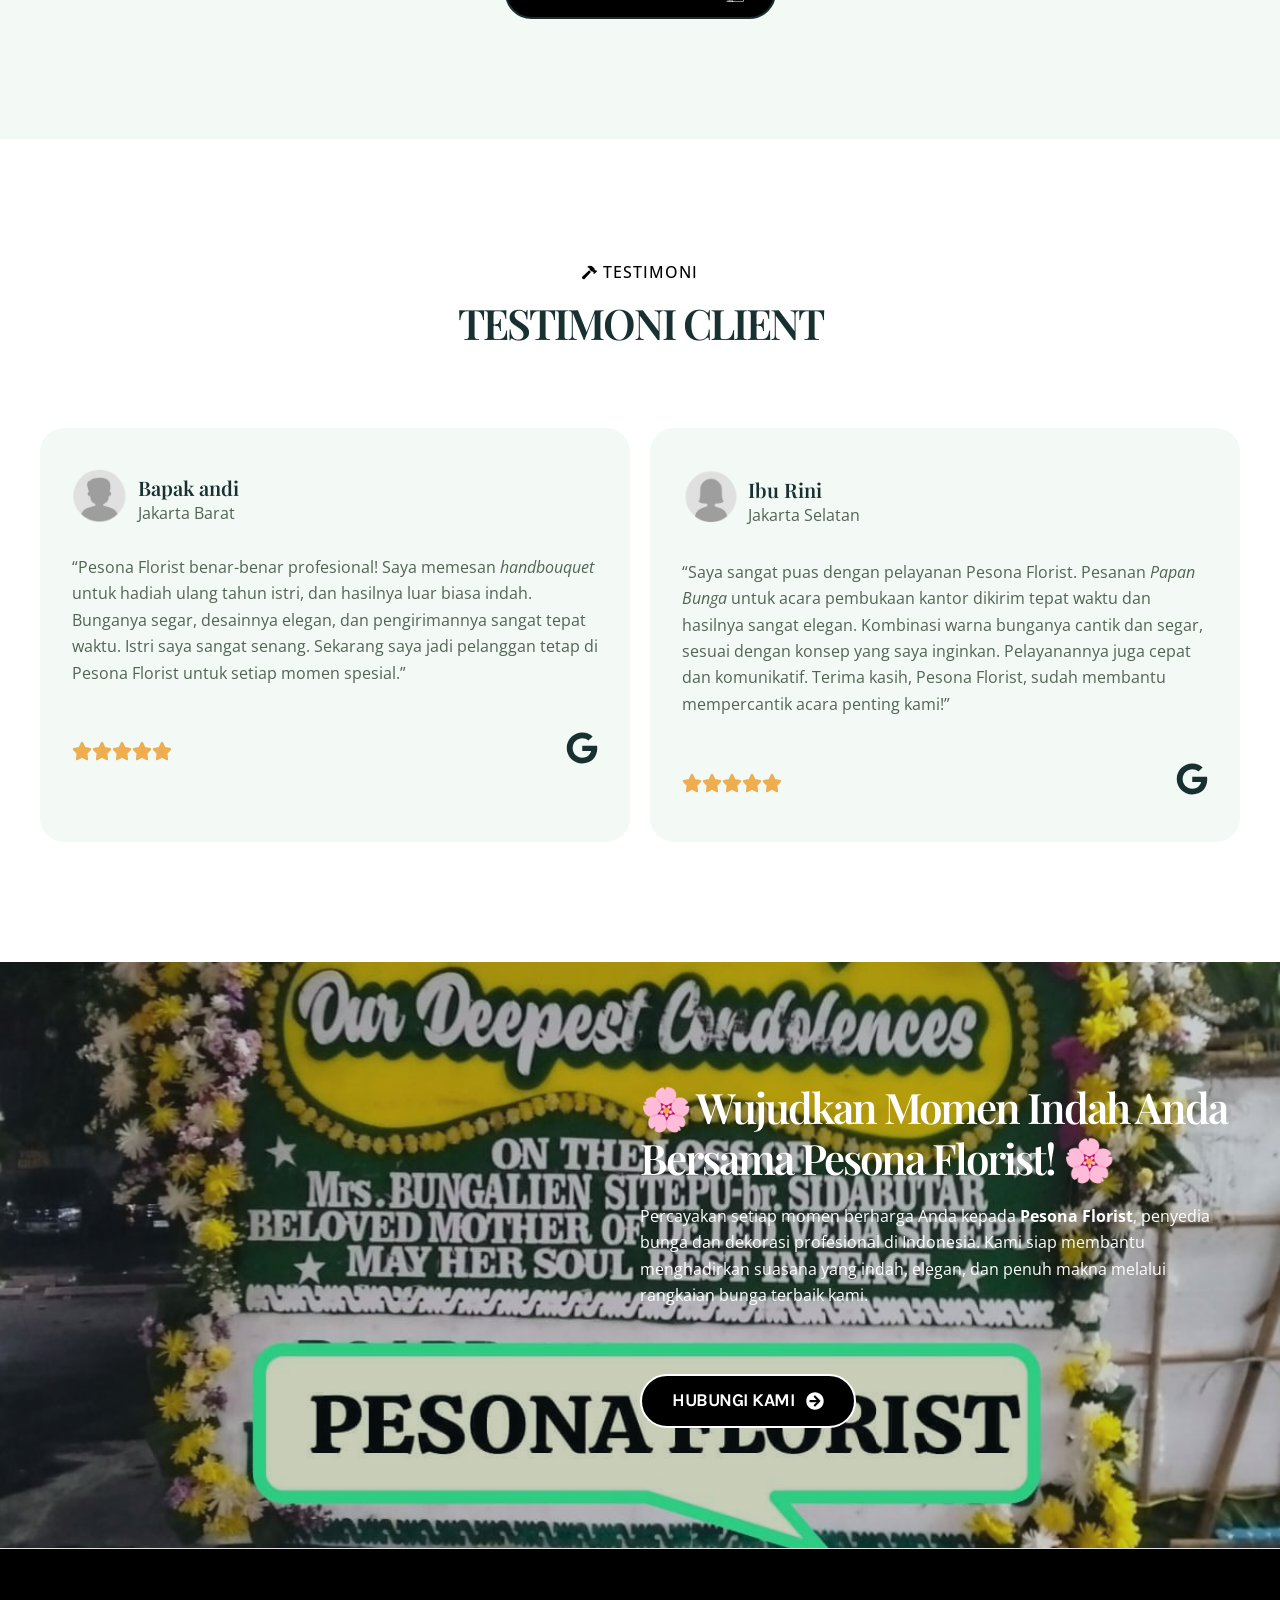
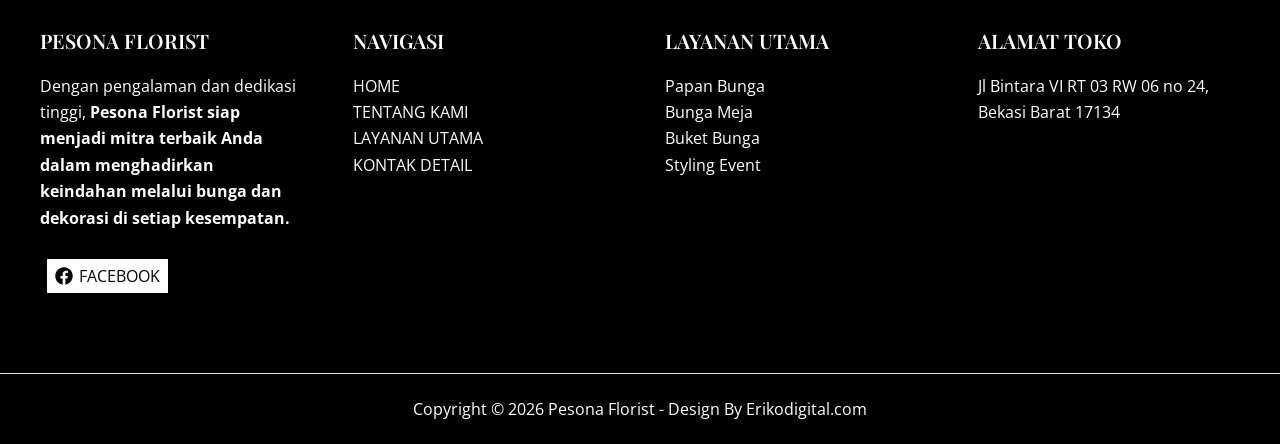
==== commit 627acbd1: "update" ====
--- a/index.html
+++ b/index.html
@@ -518,7 +518,7 @@
 
 									<h5 class="elementor-icon-box-title">
 						<span>
-							3. Bunga Karangan Tangan						</span>
+							3. Buket Bunga						</span>
 					</h5>
 				
 									<p class="elementor-icon-box-description">
@@ -1053,7 +1053,7 @@
 <h5 class="wp-block-heading">LAYANAN UTAMA</h5>
 </section><section id="nav_menu-2" class="widget widget_nav_menu"><nav class="menu-services-container" aria-label="Menu"><ul id="menu-services" class="menu"><li id="menu-item-525" class="menu-item menu-item-type-custom menu-item-object-custom menu-item-525"><a href="/layanan" class="menu-link">Papan Bunga</a></li>
 <li id="menu-item-526" class="menu-item menu-item-type-custom menu-item-object-custom menu-item-526"><a href="/layanan" class="menu-link">Bunga Meja</a></li>
-<li id="menu-item-527" class="menu-item menu-item-type-custom menu-item-object-custom menu-item-527"><a href="/layanan" class="menu-link">Karangan Tangan</a></li>
+<li id="menu-item-527" class="menu-item menu-item-type-custom menu-item-object-custom menu-item-527"><a href="/layanan" class="menu-link">Buket Bunga</a></li>
 <li id="menu-item-528" class="menu-item menu-item-type-custom menu-item-object-custom menu-item-528"><a href="/layanan" class="menu-link">Styling Event</a></li>
 </ul></nav></section>		</aside>
 						</div>
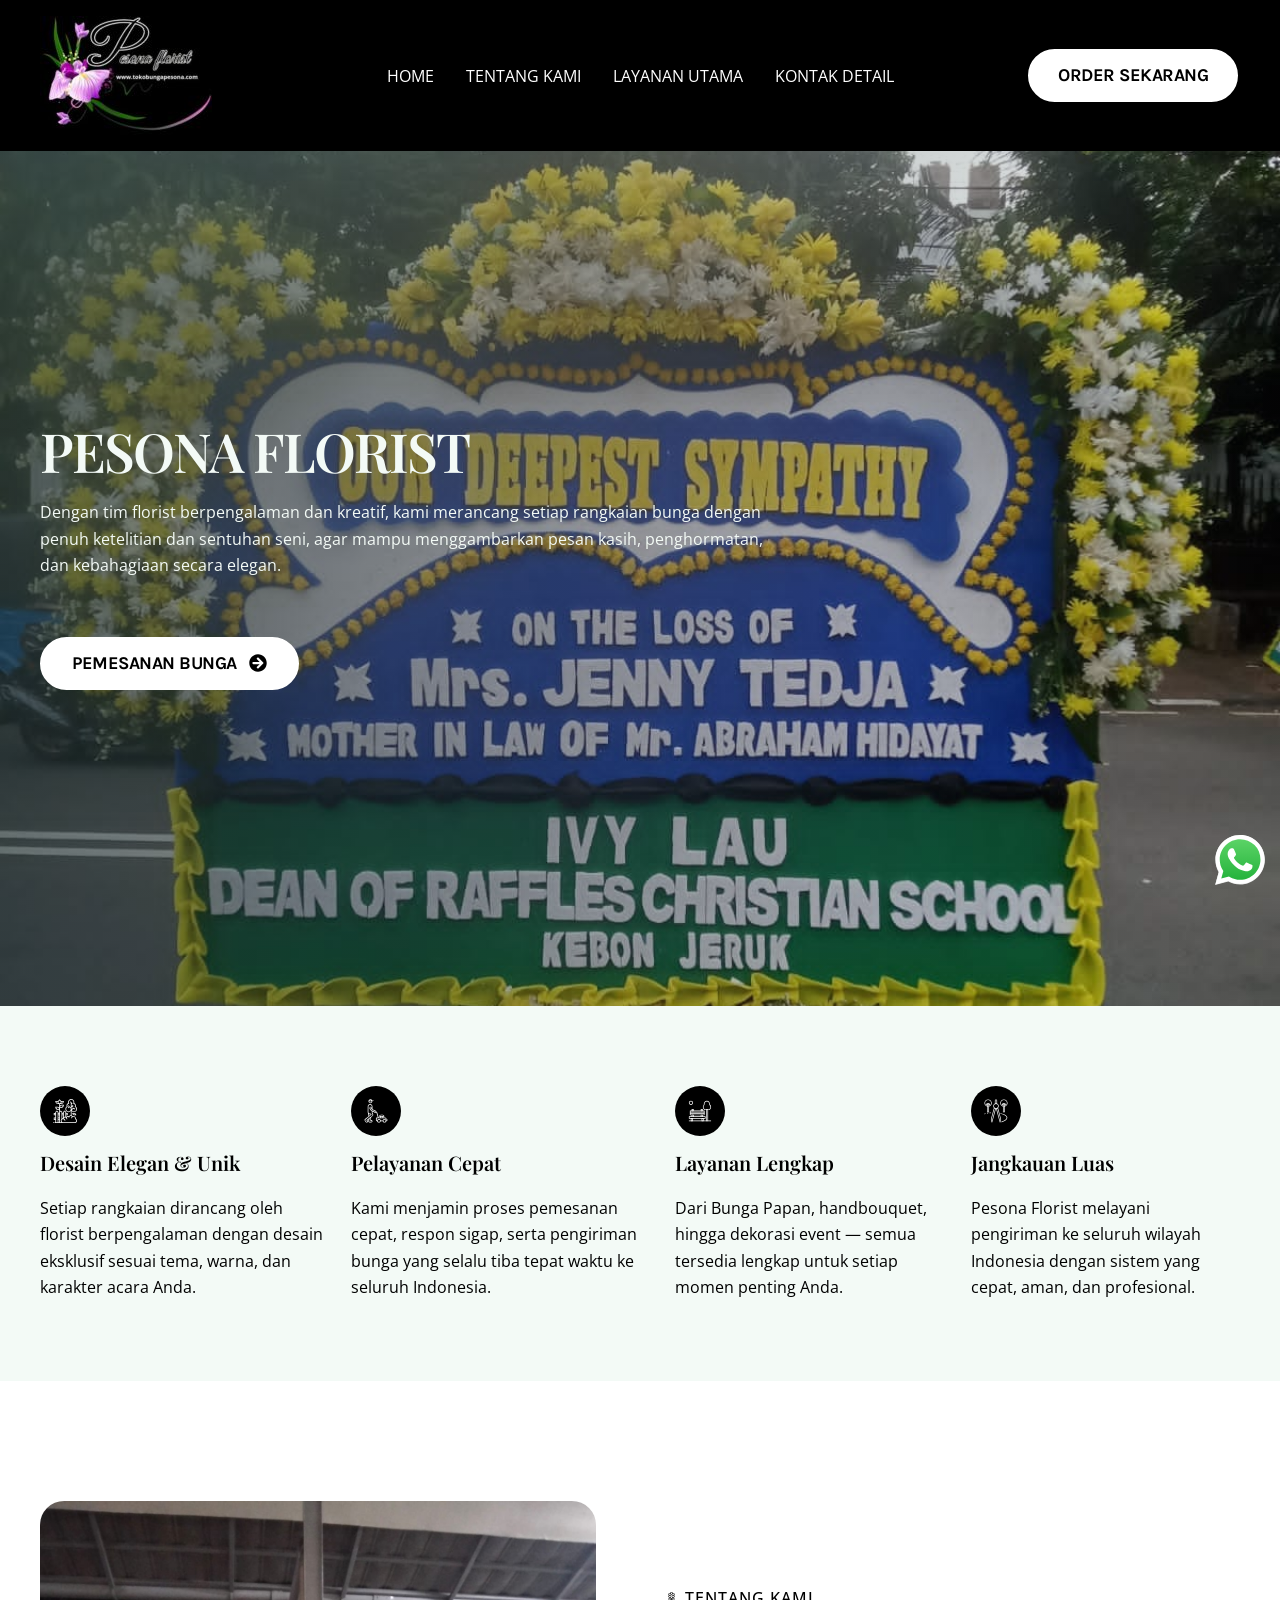
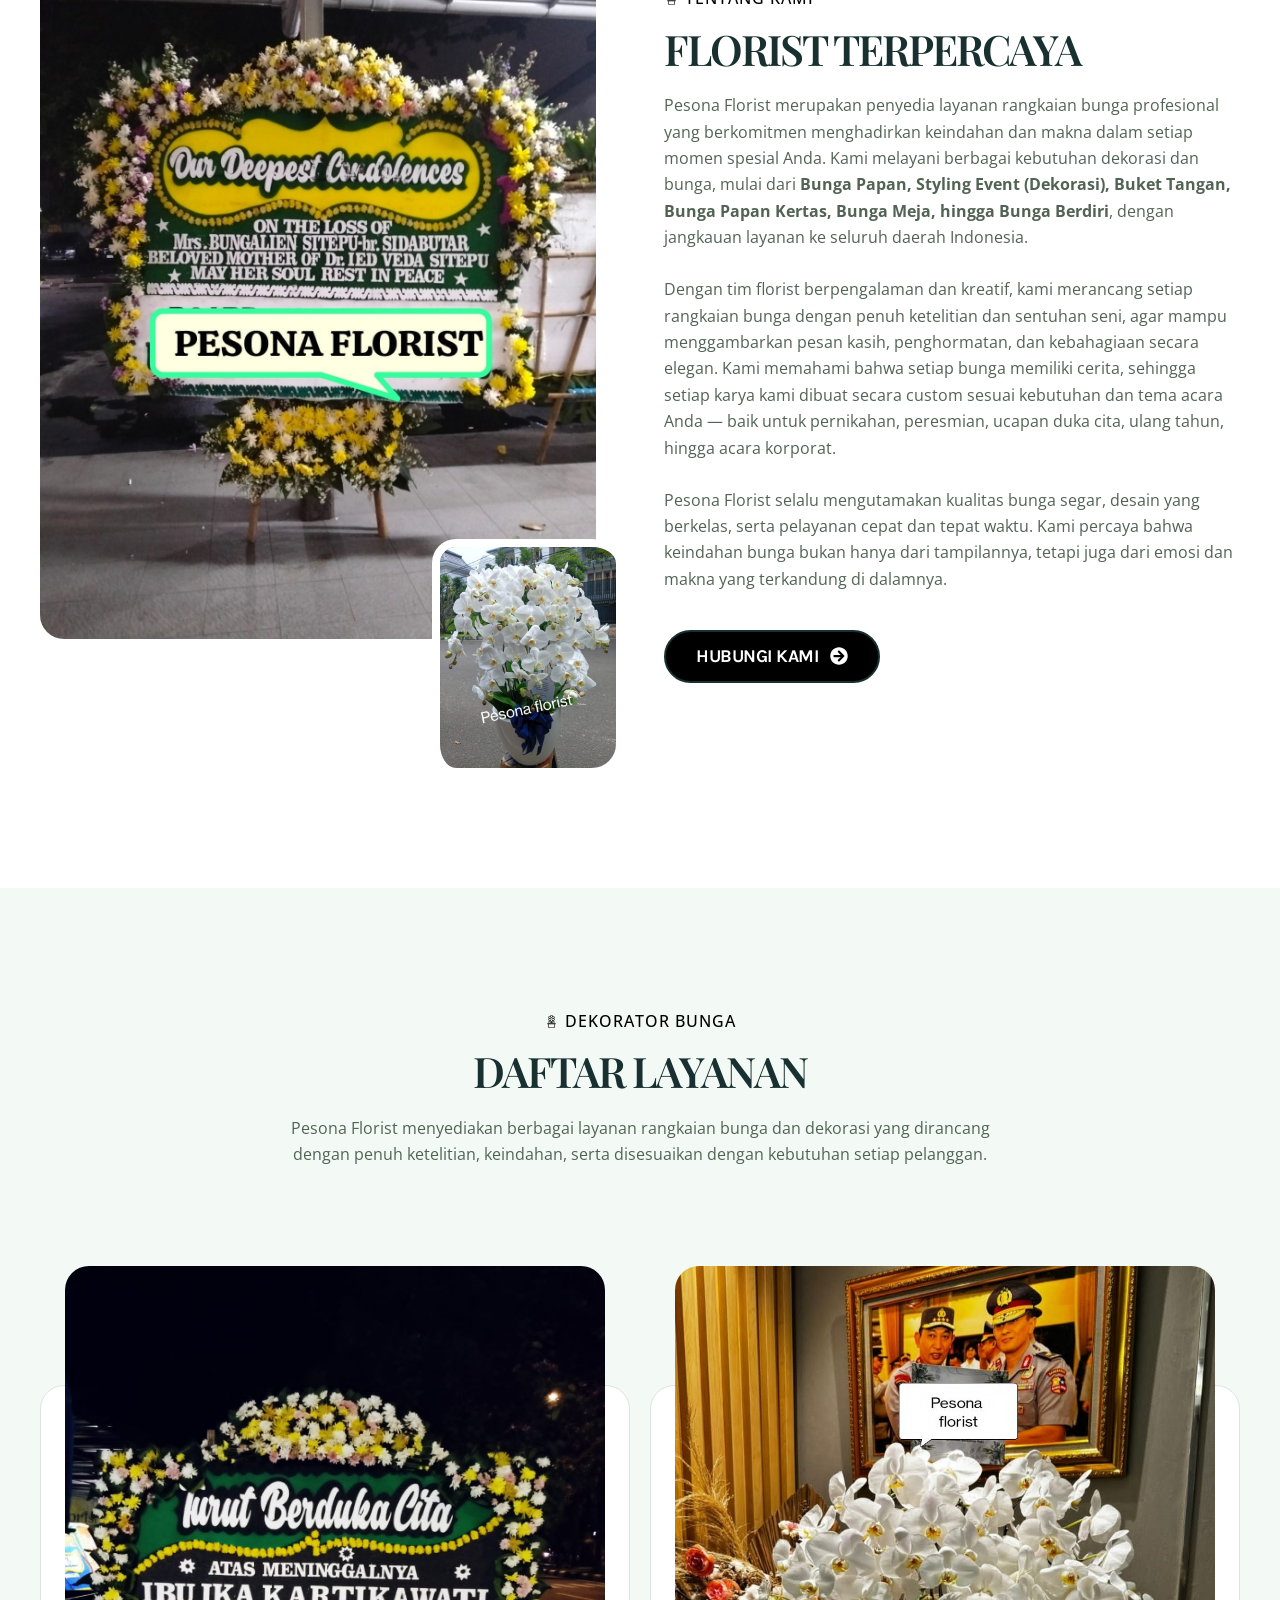
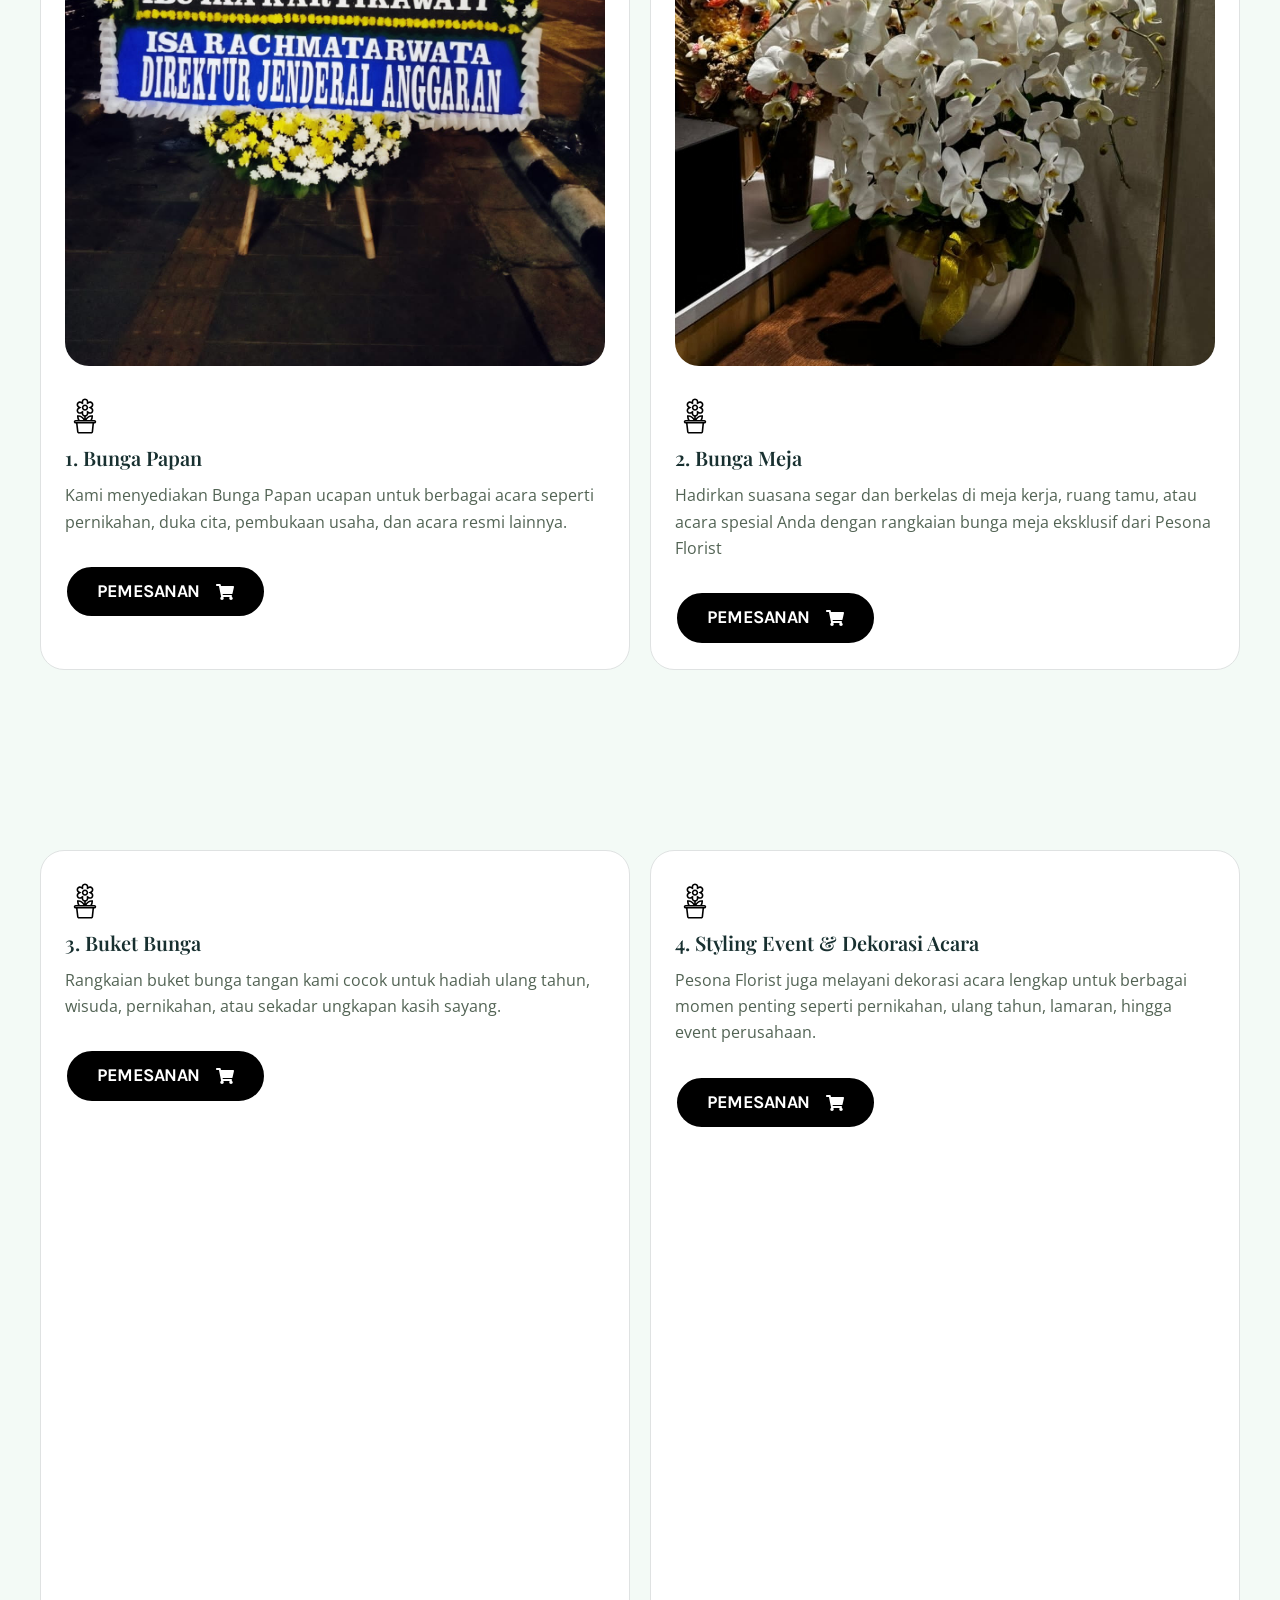
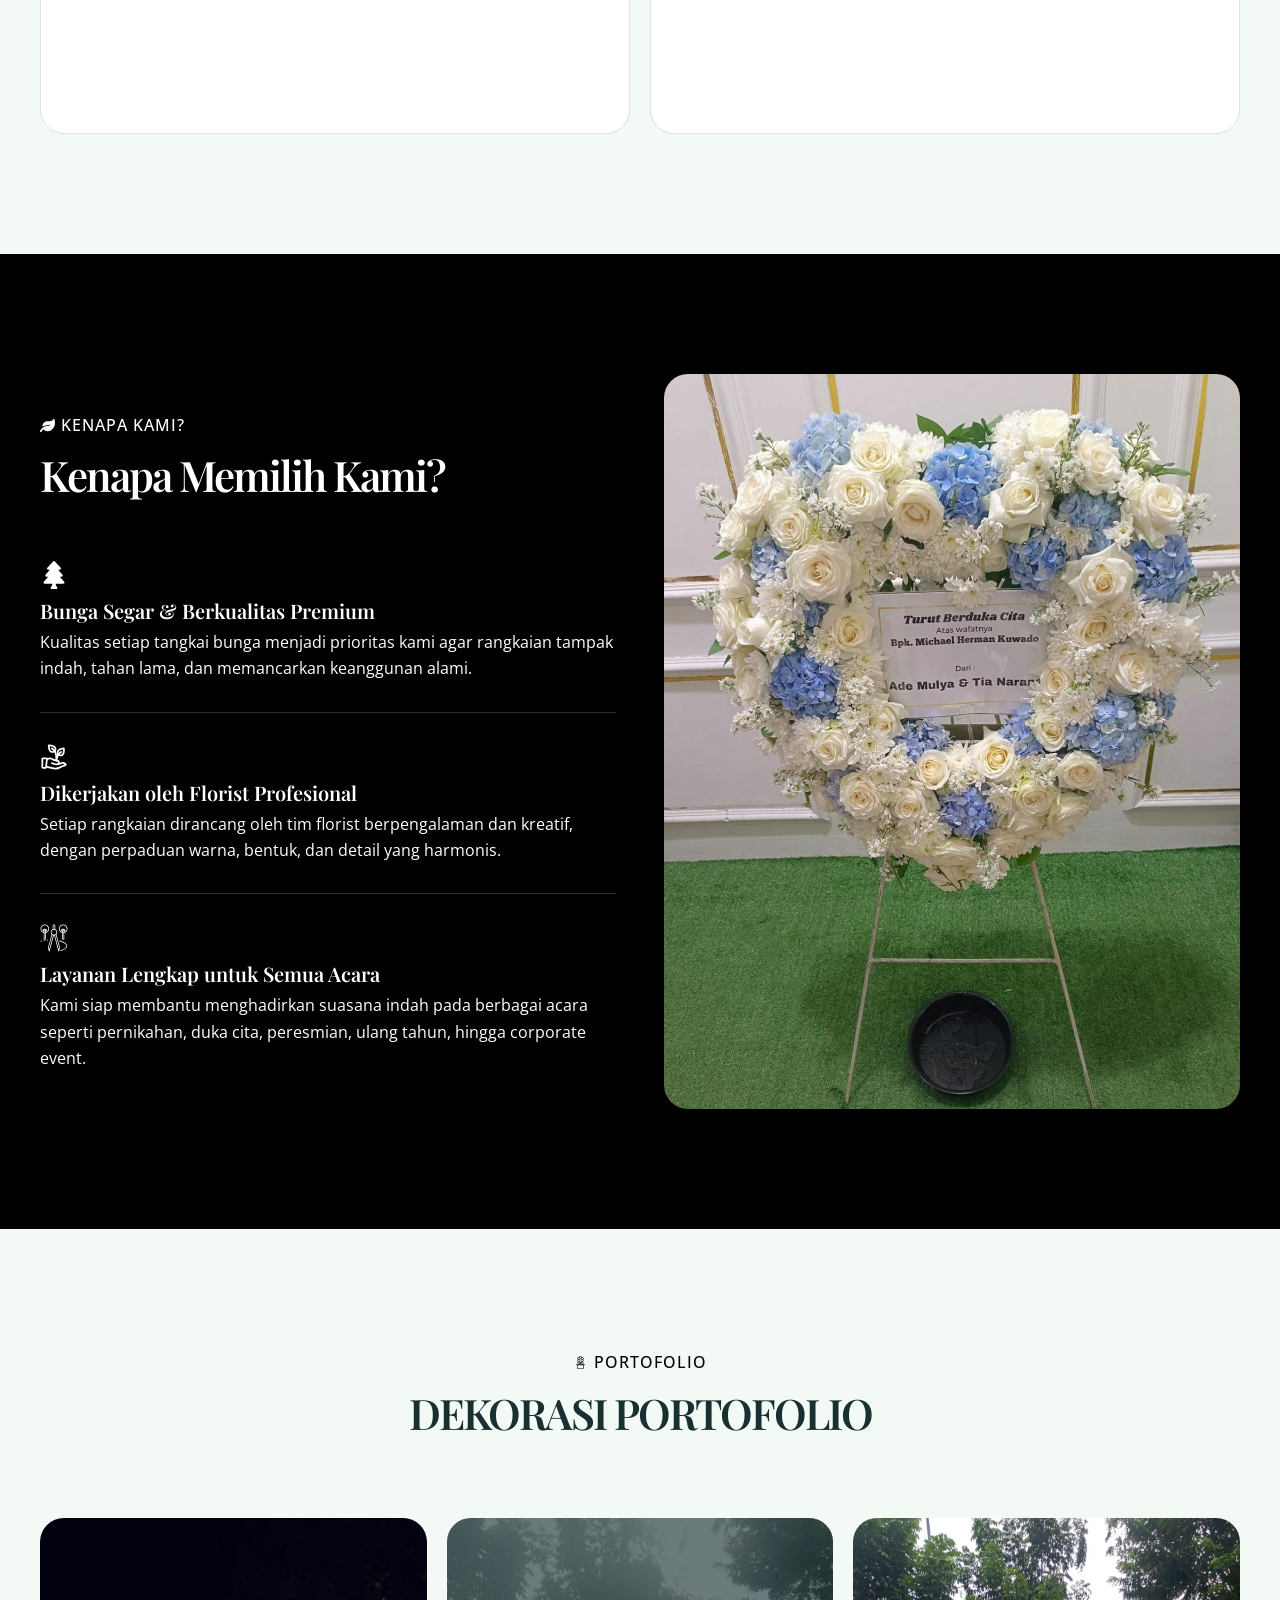
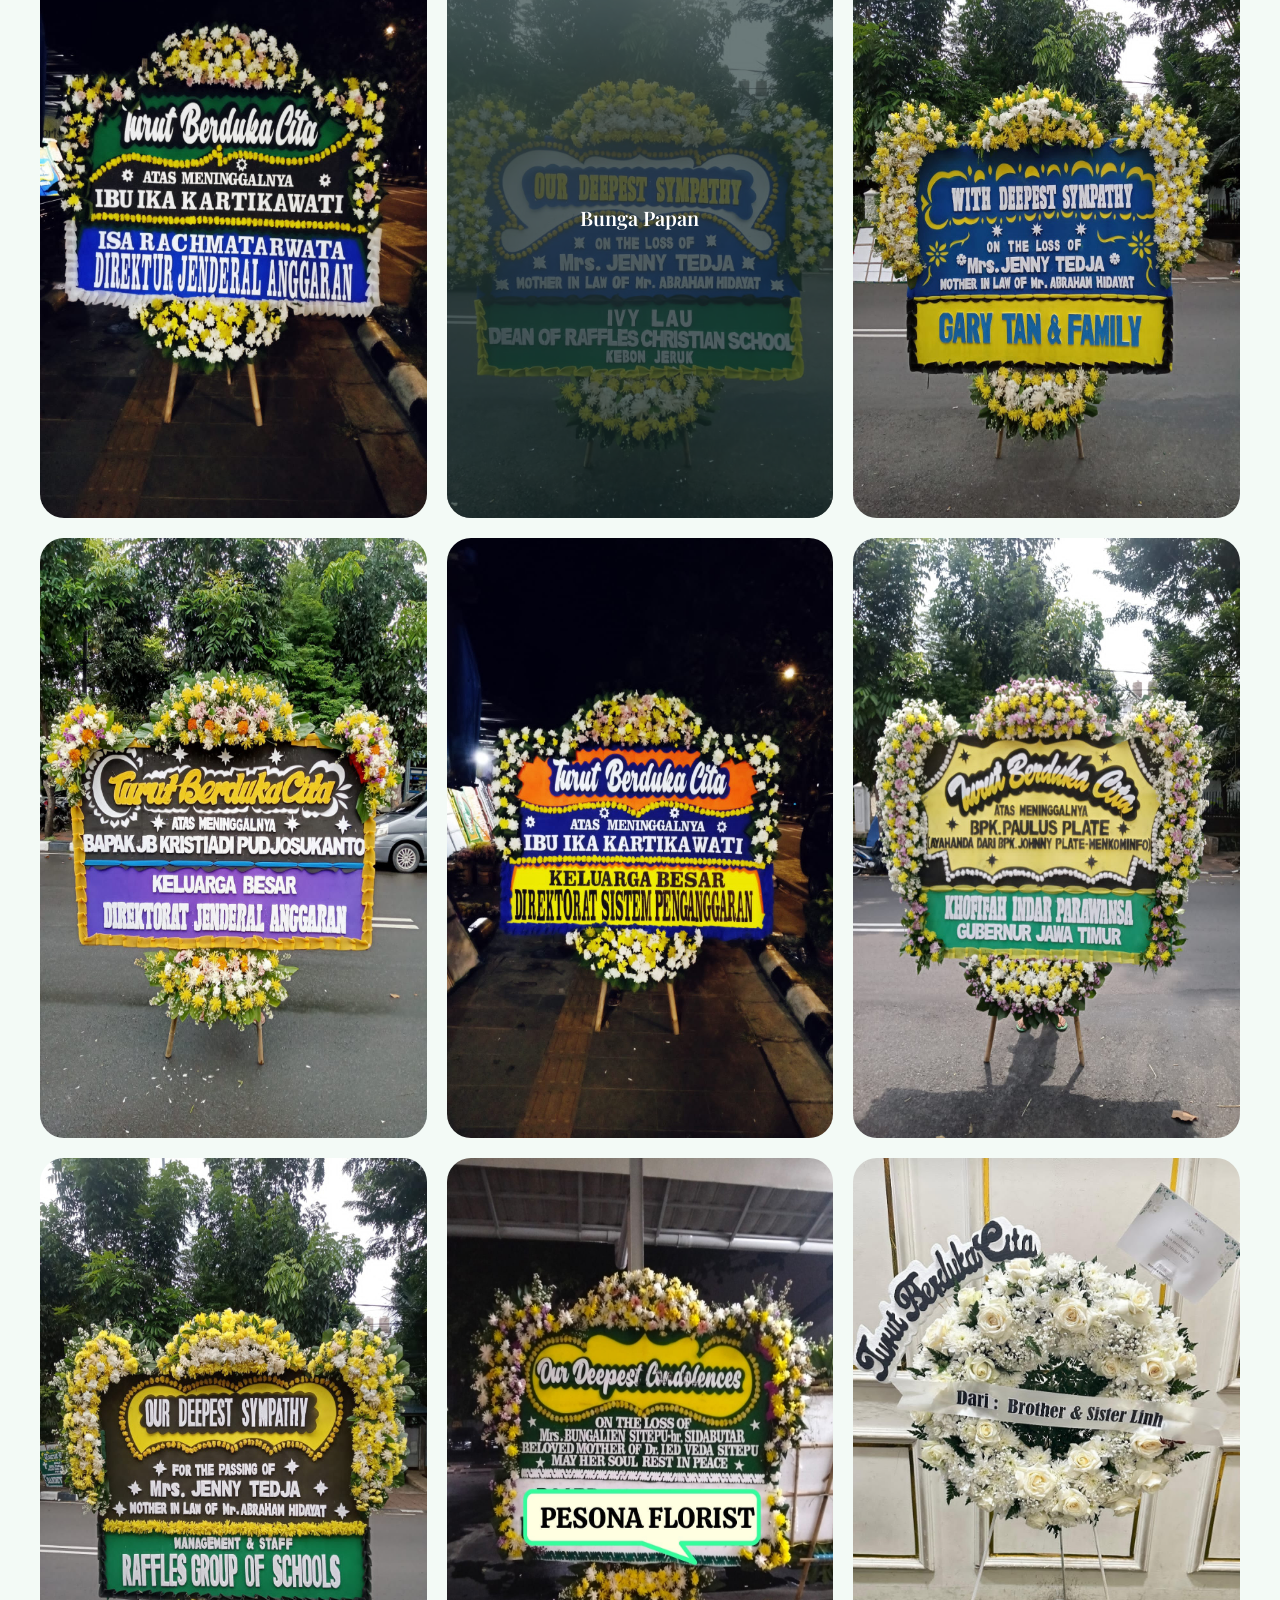
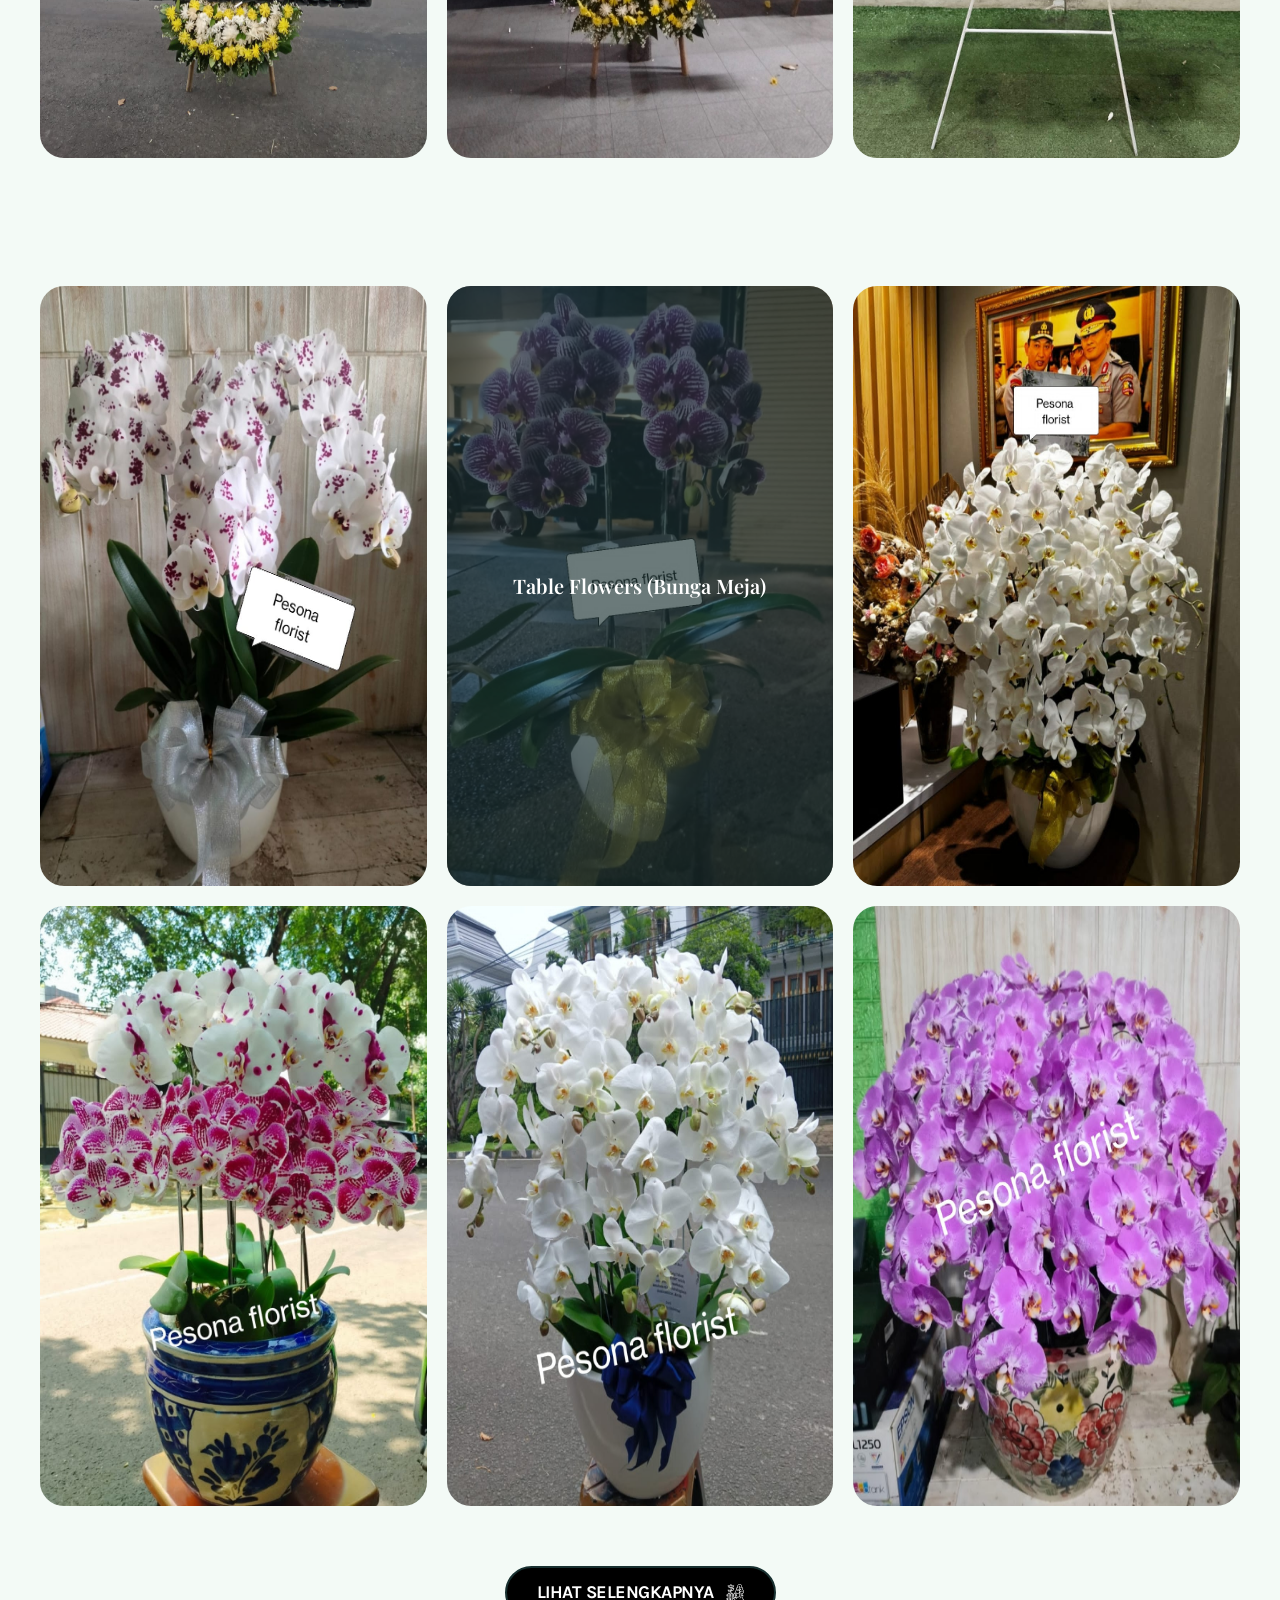
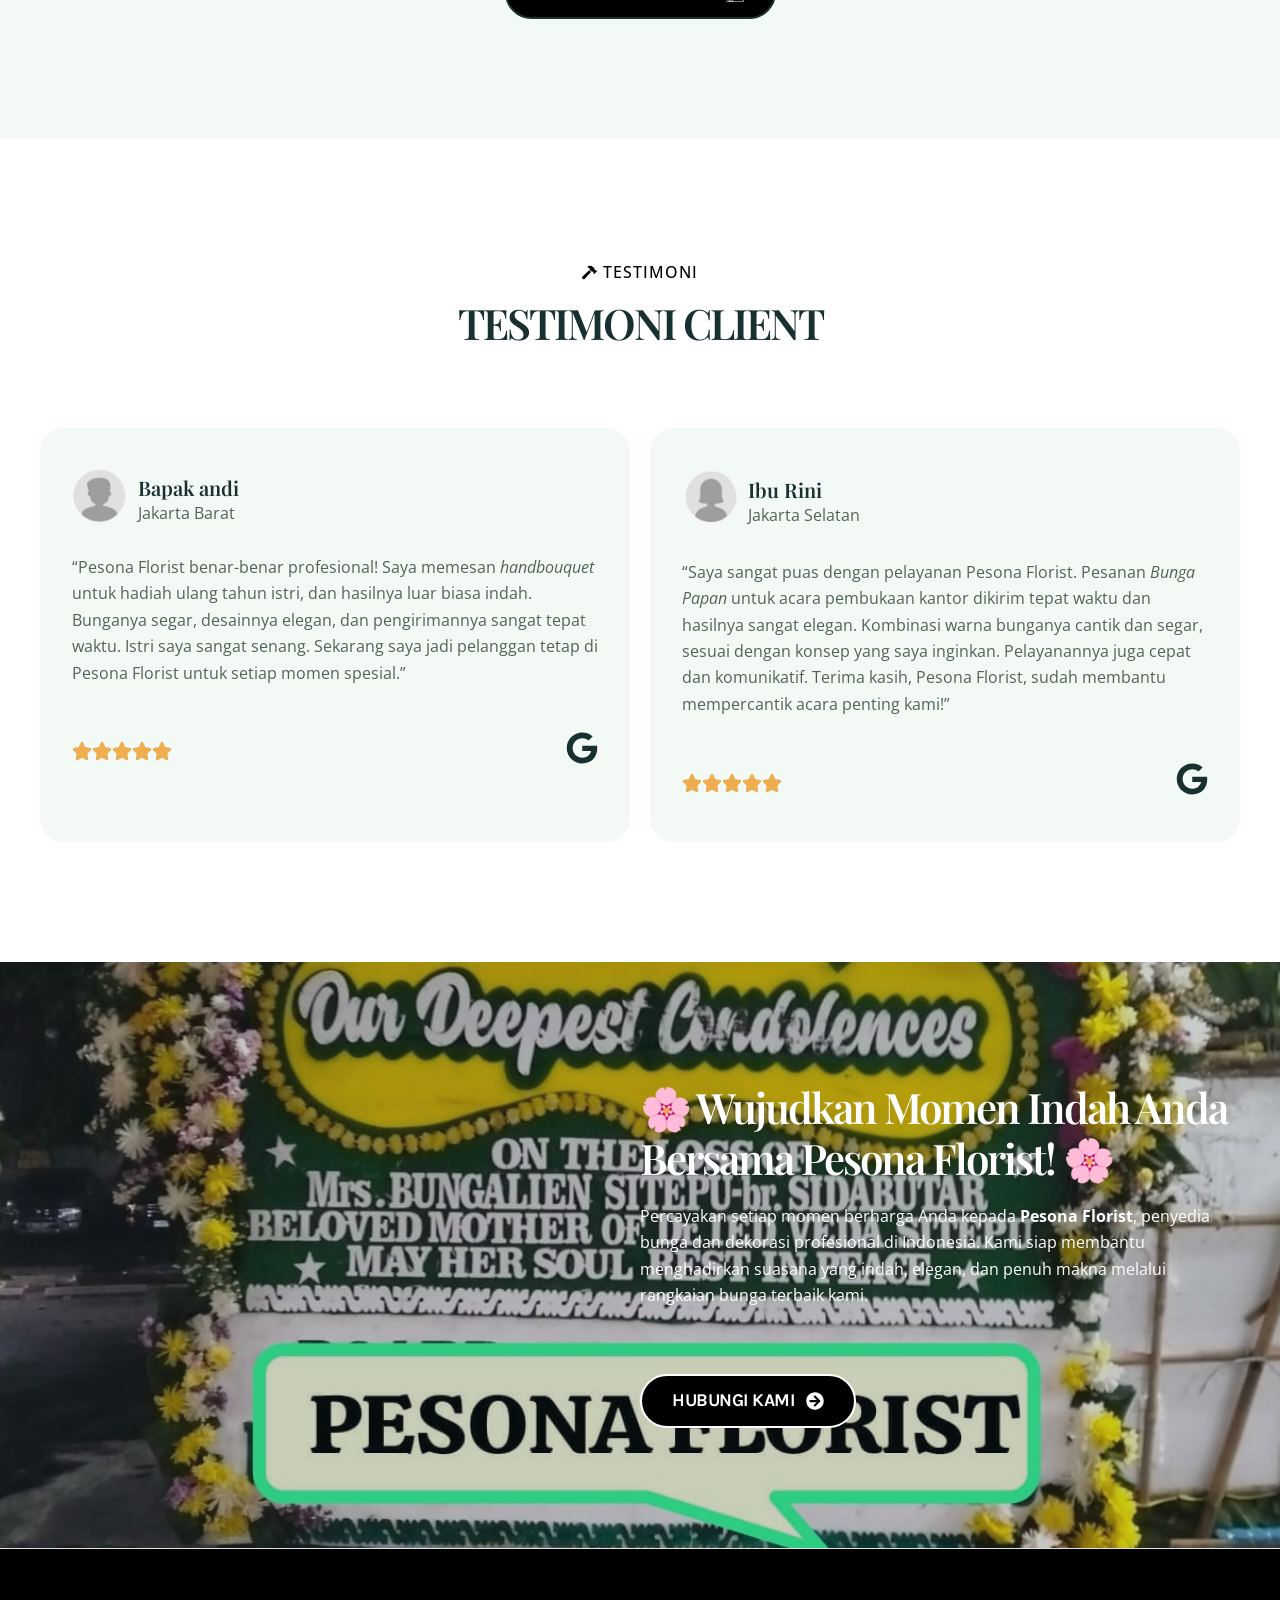
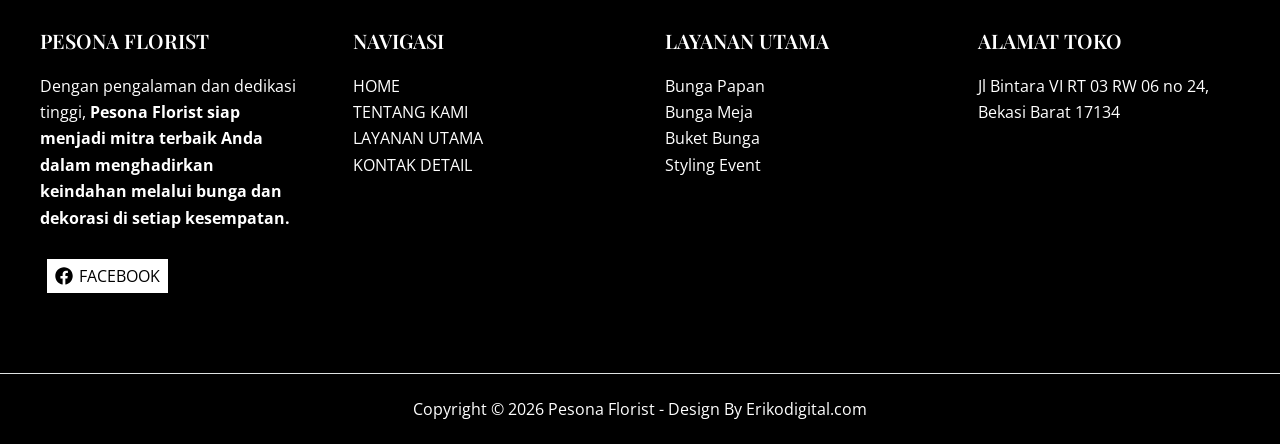
==== commit 99231fa0: "update" ====
--- a/index.html
+++ b/index.html
@@ -289,7 +289,7 @@
 					</h5>
 				
 									<p class="elementor-icon-box-description">
-						Dari papan bunga, handbouquet, hingga dekorasi event &mdash; semua tersedia lengkap untuk setiap momen penting Anda.					</p>
+						Dari Bunga Papan, handbouquet, hingga dekorasi event &mdash; semua tersedia lengkap untuk setiap momen penting Anda.					</p>
 				
 			</div>
 			
@@ -363,7 +363,7 @@
 				</div>
 				<div class="elementor-element elementor-element-7a1389f elementor-widget elementor-widget-text-editor" data-id="7a1389f" data-element_type="widget" data-widget_type="text-editor.default">
 				<div class="elementor-widget-container">
-									<p data-start="158" data-end="539">Pesona Florist merupakan penyedia layanan rangkaian bunga profesional yang berkomitmen menghadirkan keindahan dan makna dalam setiap momen spesial Anda. Kami melayani berbagai kebutuhan dekorasi dan bunga, mulai dari <strong data-start="375" data-end="484">Papan Bunga, Styling Event (Dekorasi), Buket Tangan, Papan Bunga Kertas, Bunga Meja, hingga Bunga Berdiri</strong>, dengan jangkauan layanan ke seluruh daerah Indonesia.</p><p data-start="541" data-end="975">Dengan tim florist berpengalaman dan kreatif, kami merancang setiap rangkaian bunga dengan penuh ketelitian dan sentuhan seni, agar mampu menggambarkan pesan kasih, penghormatan, dan kebahagiaan secara elegan. Kami memahami bahwa setiap bunga memiliki cerita, sehingga setiap karya kami dibuat secara custom sesuai kebutuhan dan tema acara Anda &mdash; baik untuk pernikahan, peresmian, ucapan duka cita, ulang tahun, hingga acara korporat.</p><p data-start="977" data-end="1221">Pesona Florist selalu mengutamakan kualitas bunga segar, desain yang berkelas, serta pelayanan cepat dan tepat waktu. Kami percaya bahwa keindahan bunga bukan hanya dari tampilannya, tetapi juga dari emosi dan makna yang terkandung di dalamnya.</p>								</div>
+									<p data-start="158" data-end="539">Pesona Florist merupakan penyedia layanan rangkaian bunga profesional yang berkomitmen menghadirkan keindahan dan makna dalam setiap momen spesial Anda. Kami melayani berbagai kebutuhan dekorasi dan bunga, mulai dari <strong data-start="375" data-end="484">Bunga Papan, Styling Event (Dekorasi), Buket Tangan, Bunga Papan Kertas, Bunga Meja, hingga Bunga Berdiri</strong>, dengan jangkauan layanan ke seluruh daerah Indonesia.</p><p data-start="541" data-end="975">Dengan tim florist berpengalaman dan kreatif, kami merancang setiap rangkaian bunga dengan penuh ketelitian dan sentuhan seni, agar mampu menggambarkan pesan kasih, penghormatan, dan kebahagiaan secara elegan. Kami memahami bahwa setiap bunga memiliki cerita, sehingga setiap karya kami dibuat secara custom sesuai kebutuhan dan tema acara Anda &mdash; baik untuk pernikahan, peresmian, ucapan duka cita, ulang tahun, hingga acara korporat.</p><p data-start="977" data-end="1221">Pesona Florist selalu mengutamakan kualitas bunga segar, desain yang berkelas, serta pelayanan cepat dan tepat waktu. Kami percaya bahwa keindahan bunga bukan hanya dari tampilannya, tetapi juga dari emosi dan makna yang terkandung di dalamnya.</p>								</div>
 				</div>
 				<div class="elementor-element elementor-element-d08195b elementor-widget elementor-widget-button" data-id="d08195b" data-element_type="widget" data-widget_type="button.default">
 				<div class="elementor-widget-container">
@@ -432,11 +432,11 @@
 
 									<h5 class="elementor-icon-box-title">
 						<span>
-							1. Papan Bunga						</span>
+							1. Bunga Papan						</span>
 					</h5>
 				
 									<p class="elementor-icon-box-description">
-						Kami menyediakan papan bunga ucapan untuk berbagai acara seperti pernikahan, duka cita, pembukaan usaha, dan acara resmi lainnya.					</p>
+						Kami menyediakan Bunga Papan ucapan untuk berbagai acara seperti pernikahan, duka cita, pembukaan usaha, dan acara resmi lainnya.					</p>
 				
 			</div>
 			
@@ -751,7 +751,7 @@
 		<div class="elementor-element elementor-element-4ff3fa5 e-con-full e-flex e-con e-child" data-id="4ff3fa5" data-element_type="container" data-settings="{&quot;background_background&quot;:&quot;classic&quot;}">
 				<div class="elementor-element elementor-element-8615391 elementor-widget elementor-widget-heading" data-id="8615391" data-element_type="widget" data-widget_type="heading.default">
 				<div class="elementor-widget-container">
-					<h5 class="elementor-heading-title elementor-size-default">Papan Bunga</h5>				</div>
+					<h5 class="elementor-heading-title elementor-size-default">Bunga Papan</h5>				</div>
 				</div>
 				</div>
 				<div class="elementor-element elementor-element-9b92b12 elementor-widget elementor-widget-image" data-id="9b92b12" data-element_type="widget" data-widget_type="image.default">
@@ -922,7 +922,7 @@
 				</div>
 				<div class="elementor-element elementor-element-b92680f elementor-widget elementor-widget-text-editor" data-id="b92680f" data-element_type="widget" data-widget_type="text-editor.default">
 				<div class="elementor-widget-container">
-									<p>&ldquo;Saya sangat puas dengan pelayanan Pesona Florist. Pesanan <i>Papan Bunga</i>&nbsp;untuk acara pembukaan kantor dikirim tepat waktu dan hasilnya sangat elegan. Kombinasi warna bunganya cantik dan segar, sesuai dengan konsep yang saya inginkan. Pelayanannya juga cepat dan komunikatif. Terima kasih, Pesona Florist, sudah membantu mempercantik acara penting kami!&rdquo;</p>								</div>
+									<p>&ldquo;Saya sangat puas dengan pelayanan Pesona Florist. Pesanan <i>Bunga Papan</i>&nbsp;untuk acara pembukaan kantor dikirim tepat waktu dan hasilnya sangat elegan. Kombinasi warna bunganya cantik dan segar, sesuai dengan konsep yang saya inginkan. Pelayanannya juga cepat dan komunikatif. Terima kasih, Pesona Florist, sudah membantu mempercantik acara penting kami!&rdquo;</p>								</div>
 				</div>
 		<div class="elementor-element elementor-element-08203a5 e-con-full e-grid e-con e-child" data-id="08203a5" data-element_type="container">
 				<div class="elementor-element elementor-element-d84e78d elementor-widget elementor-widget-rating" data-id="d84e78d" data-element_type="widget" data-widget_type="rating.default">
@@ -1051,7 +1051,7 @@
 							<aside class="footer-widget-area widget-area site-footer-focus-item footer-widget-area-inner" data-section="sidebar-widgets-footer-widget-3" aria-label="Footer Widget 3" role="region">
 			<section id="block-10" class="widget widget_block">
 <h5 class="wp-block-heading">LAYANAN UTAMA</h5>
-</section><section id="nav_menu-2" class="widget widget_nav_menu"><nav class="menu-services-container" aria-label="Menu"><ul id="menu-services" class="menu"><li id="menu-item-525" class="menu-item menu-item-type-custom menu-item-object-custom menu-item-525"><a href="/layanan" class="menu-link">Papan Bunga</a></li>
+</section><section id="nav_menu-2" class="widget widget_nav_menu"><nav class="menu-services-container" aria-label="Menu"><ul id="menu-services" class="menu"><li id="menu-item-525" class="menu-item menu-item-type-custom menu-item-object-custom menu-item-525"><a href="/layanan" class="menu-link">Bunga Papan</a></li>
 <li id="menu-item-526" class="menu-item menu-item-type-custom menu-item-object-custom menu-item-526"><a href="/layanan" class="menu-link">Bunga Meja</a></li>
 <li id="menu-item-527" class="menu-item menu-item-type-custom menu-item-object-custom menu-item-527"><a href="/layanan" class="menu-link">Buket Bunga</a></li>
 <li id="menu-item-528" class="menu-item menu-item-type-custom menu-item-object-custom menu-item-528"><a href="/layanan" class="menu-link">Styling Event</a></li>
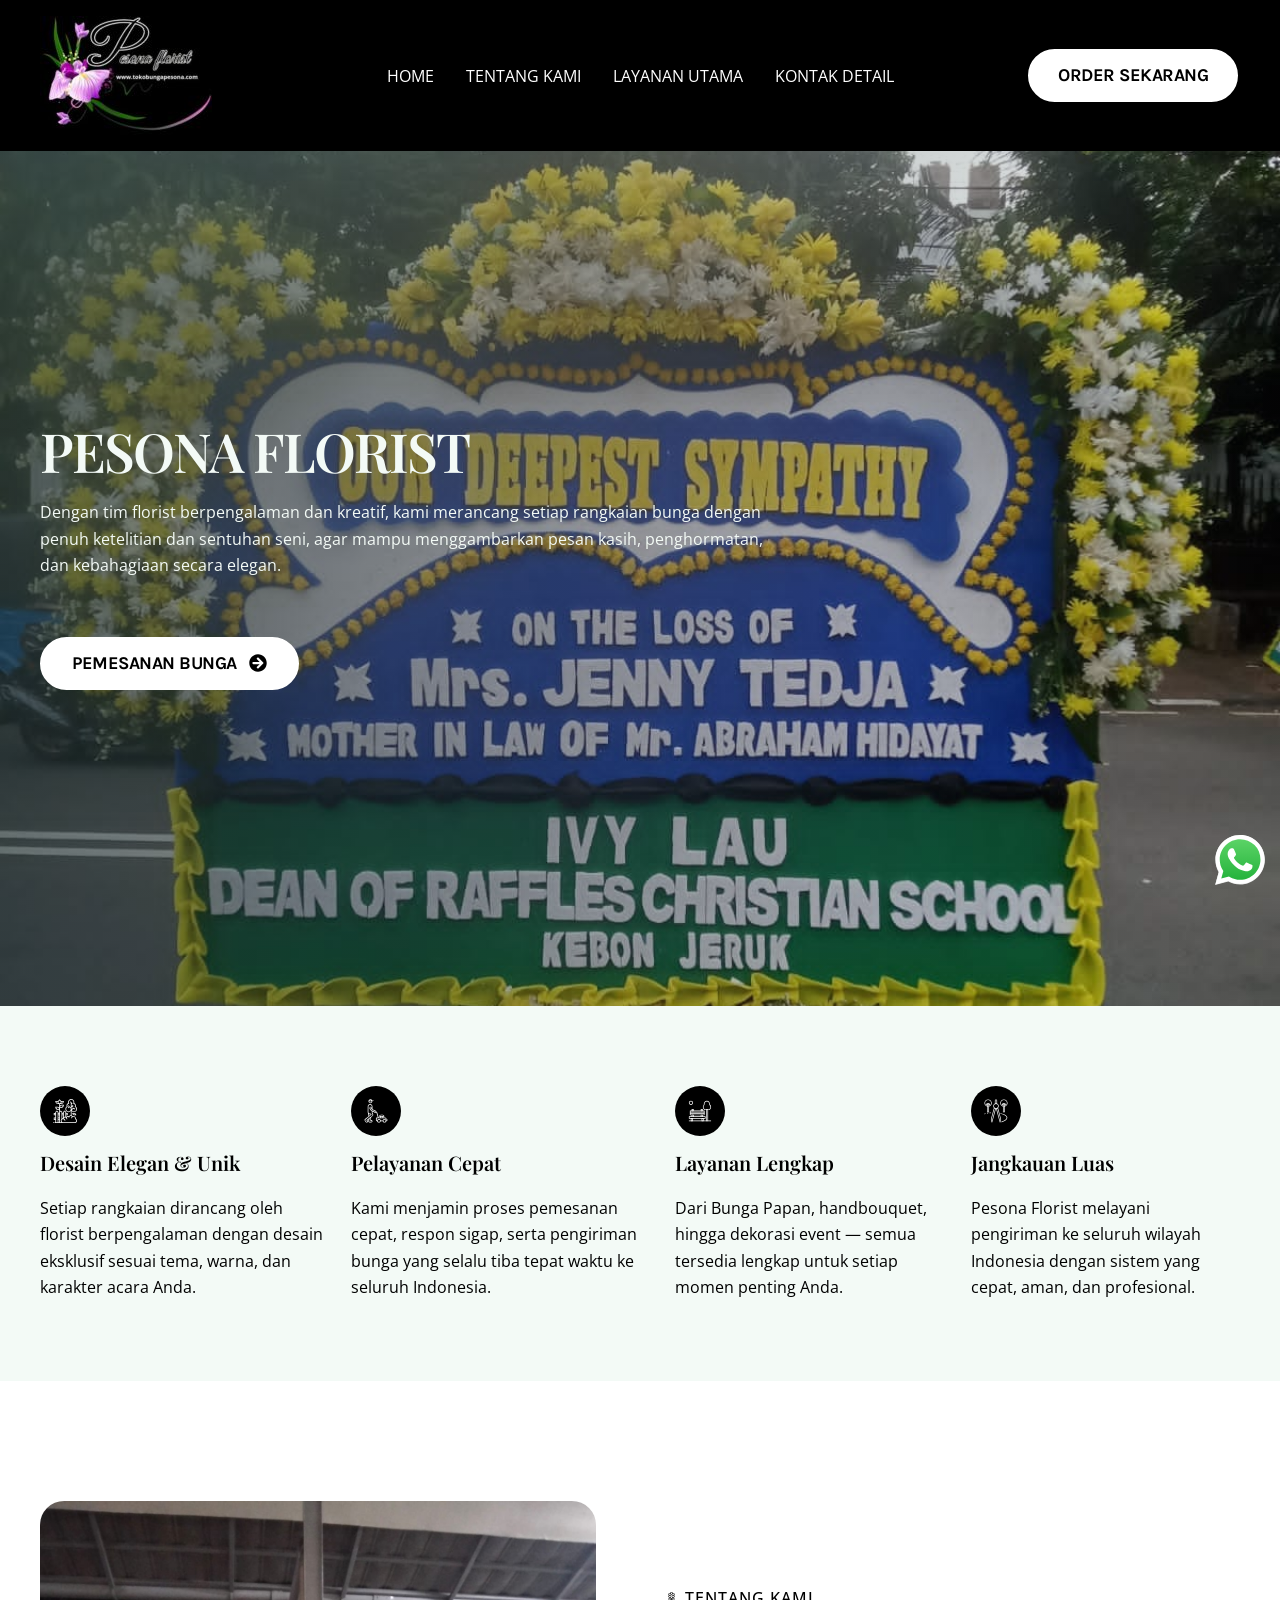
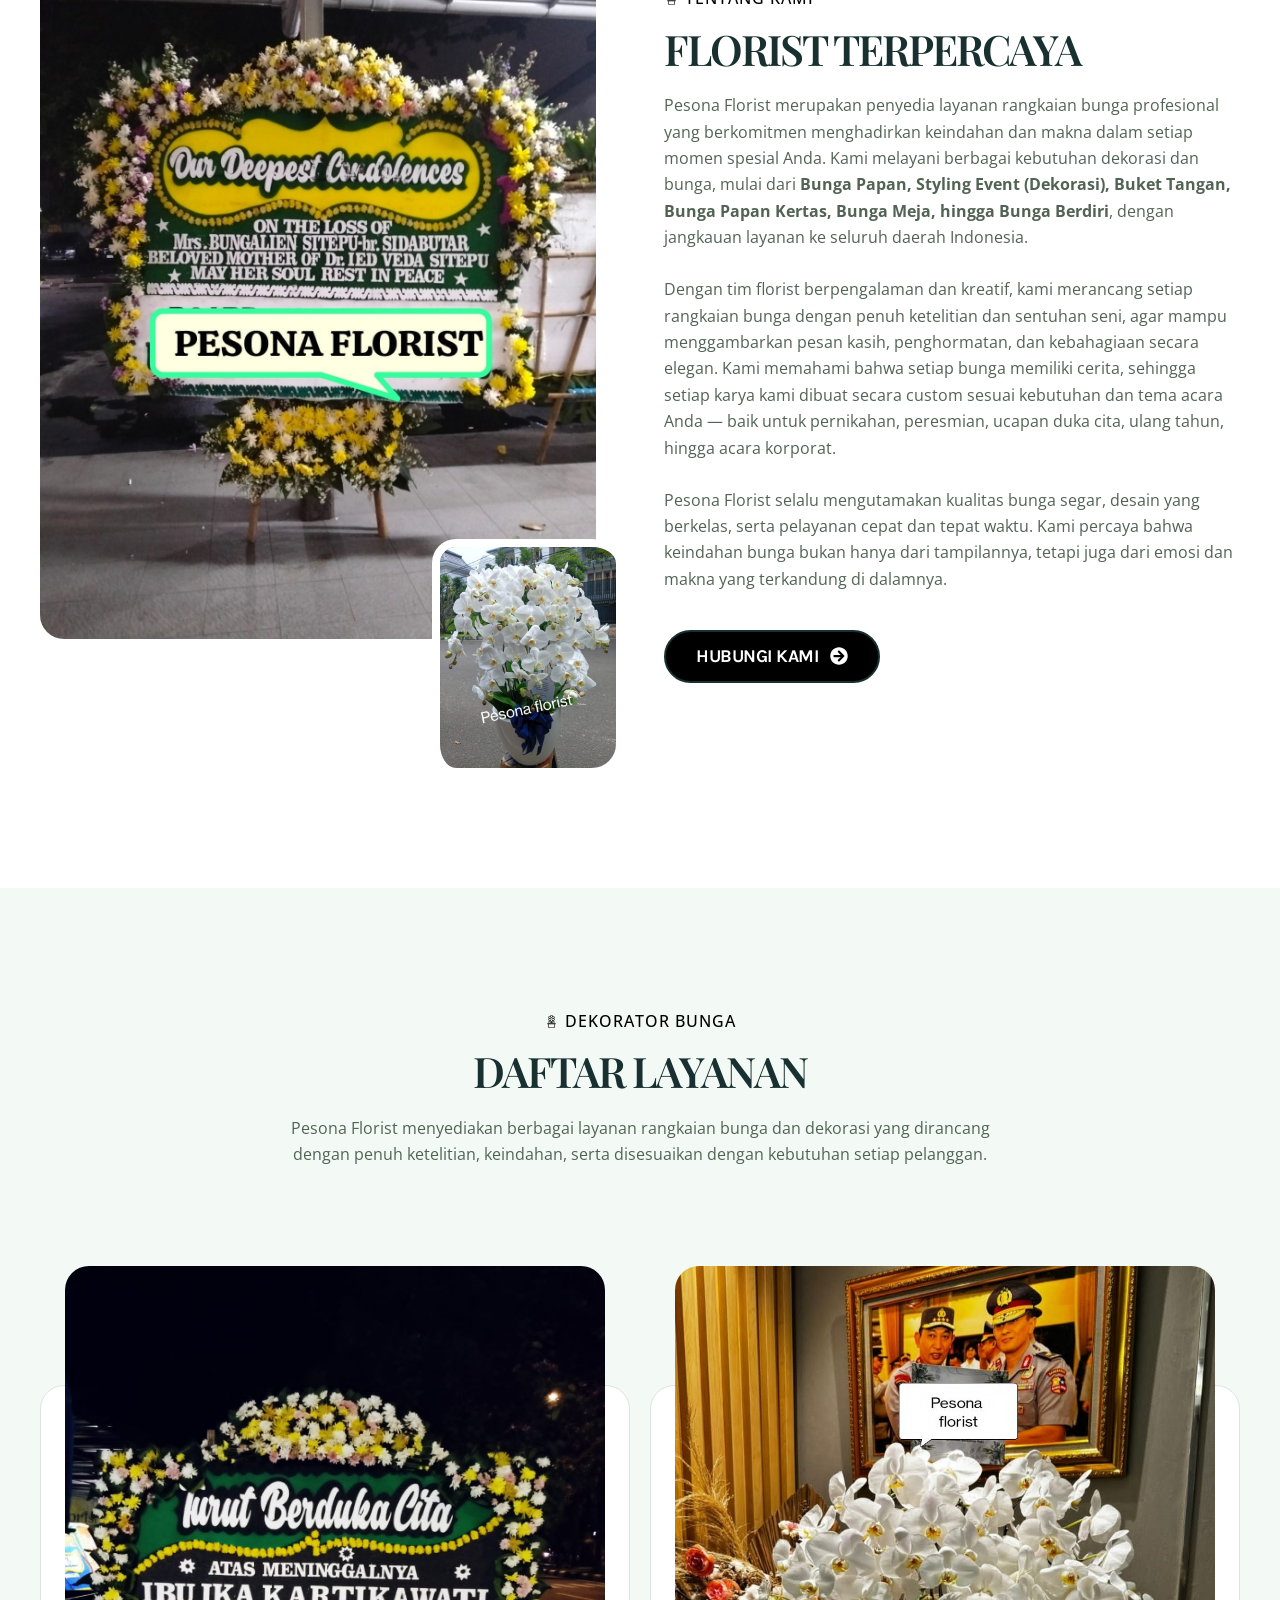
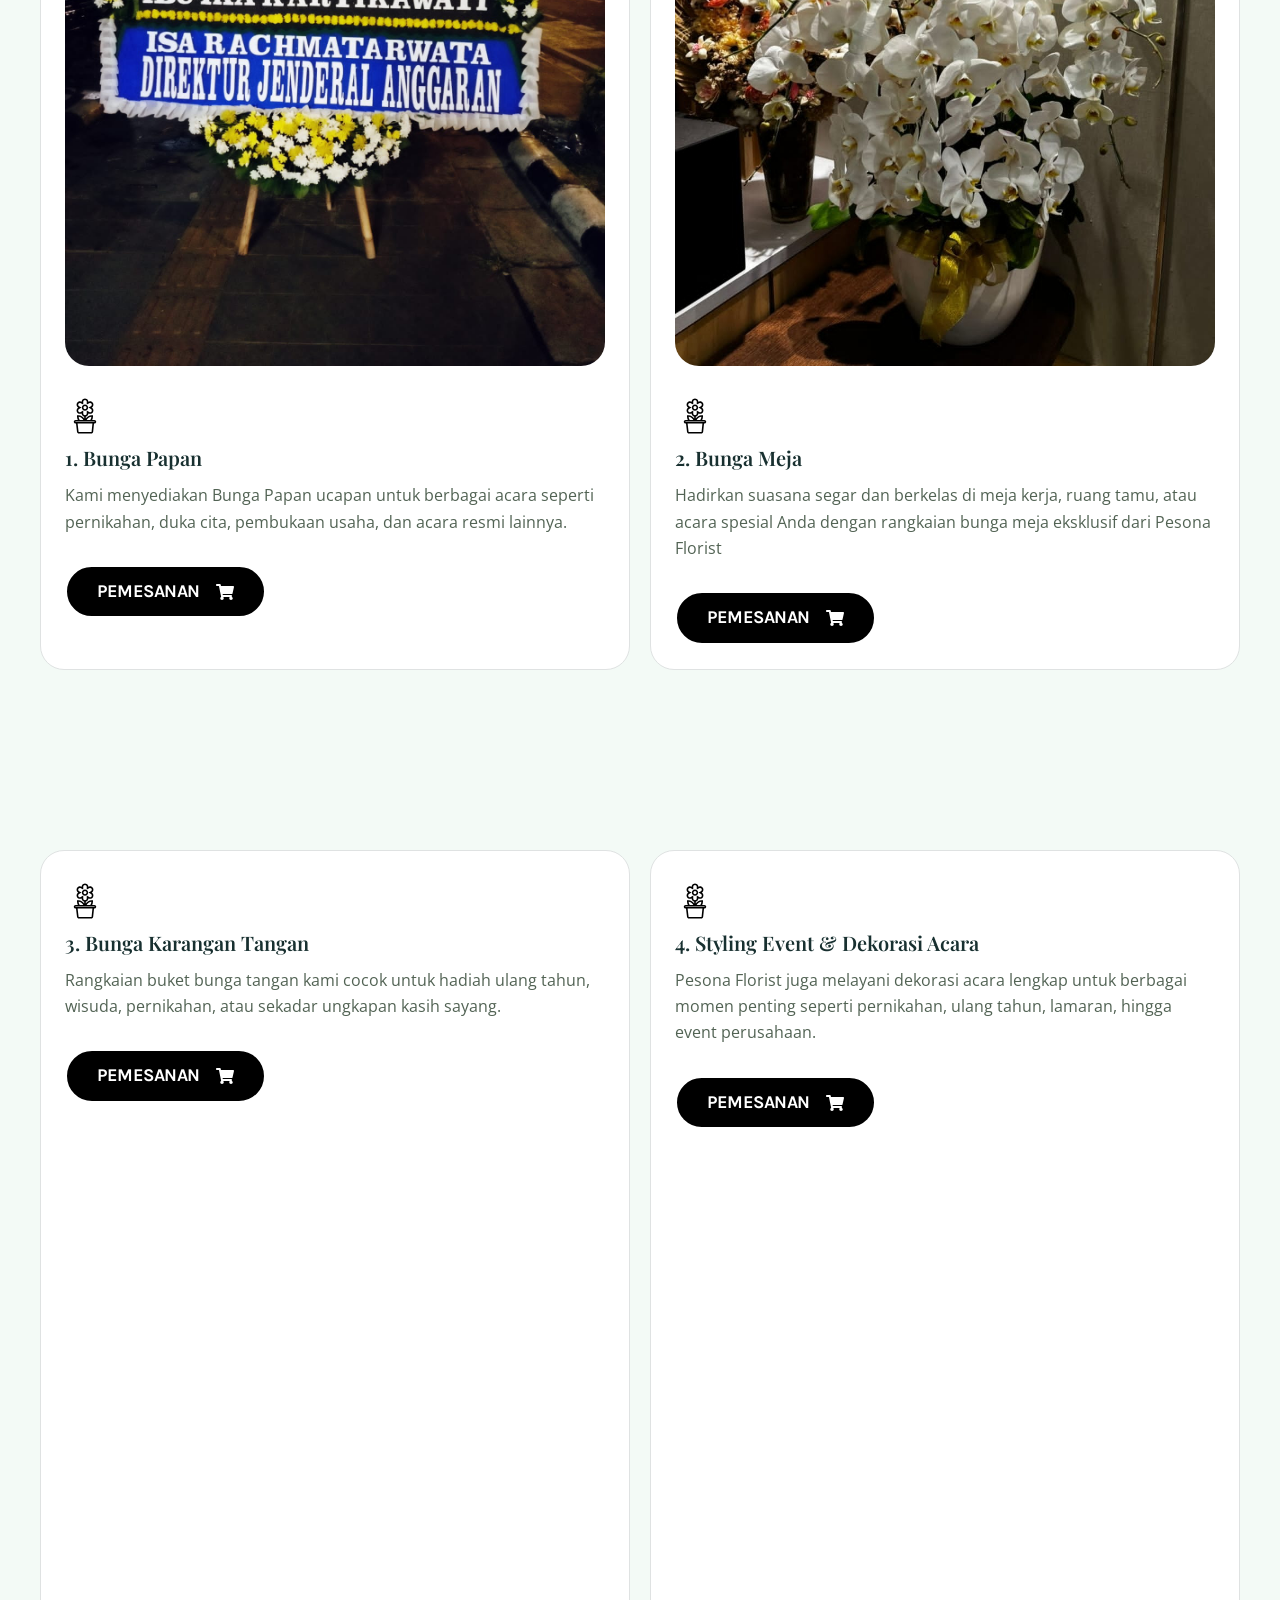
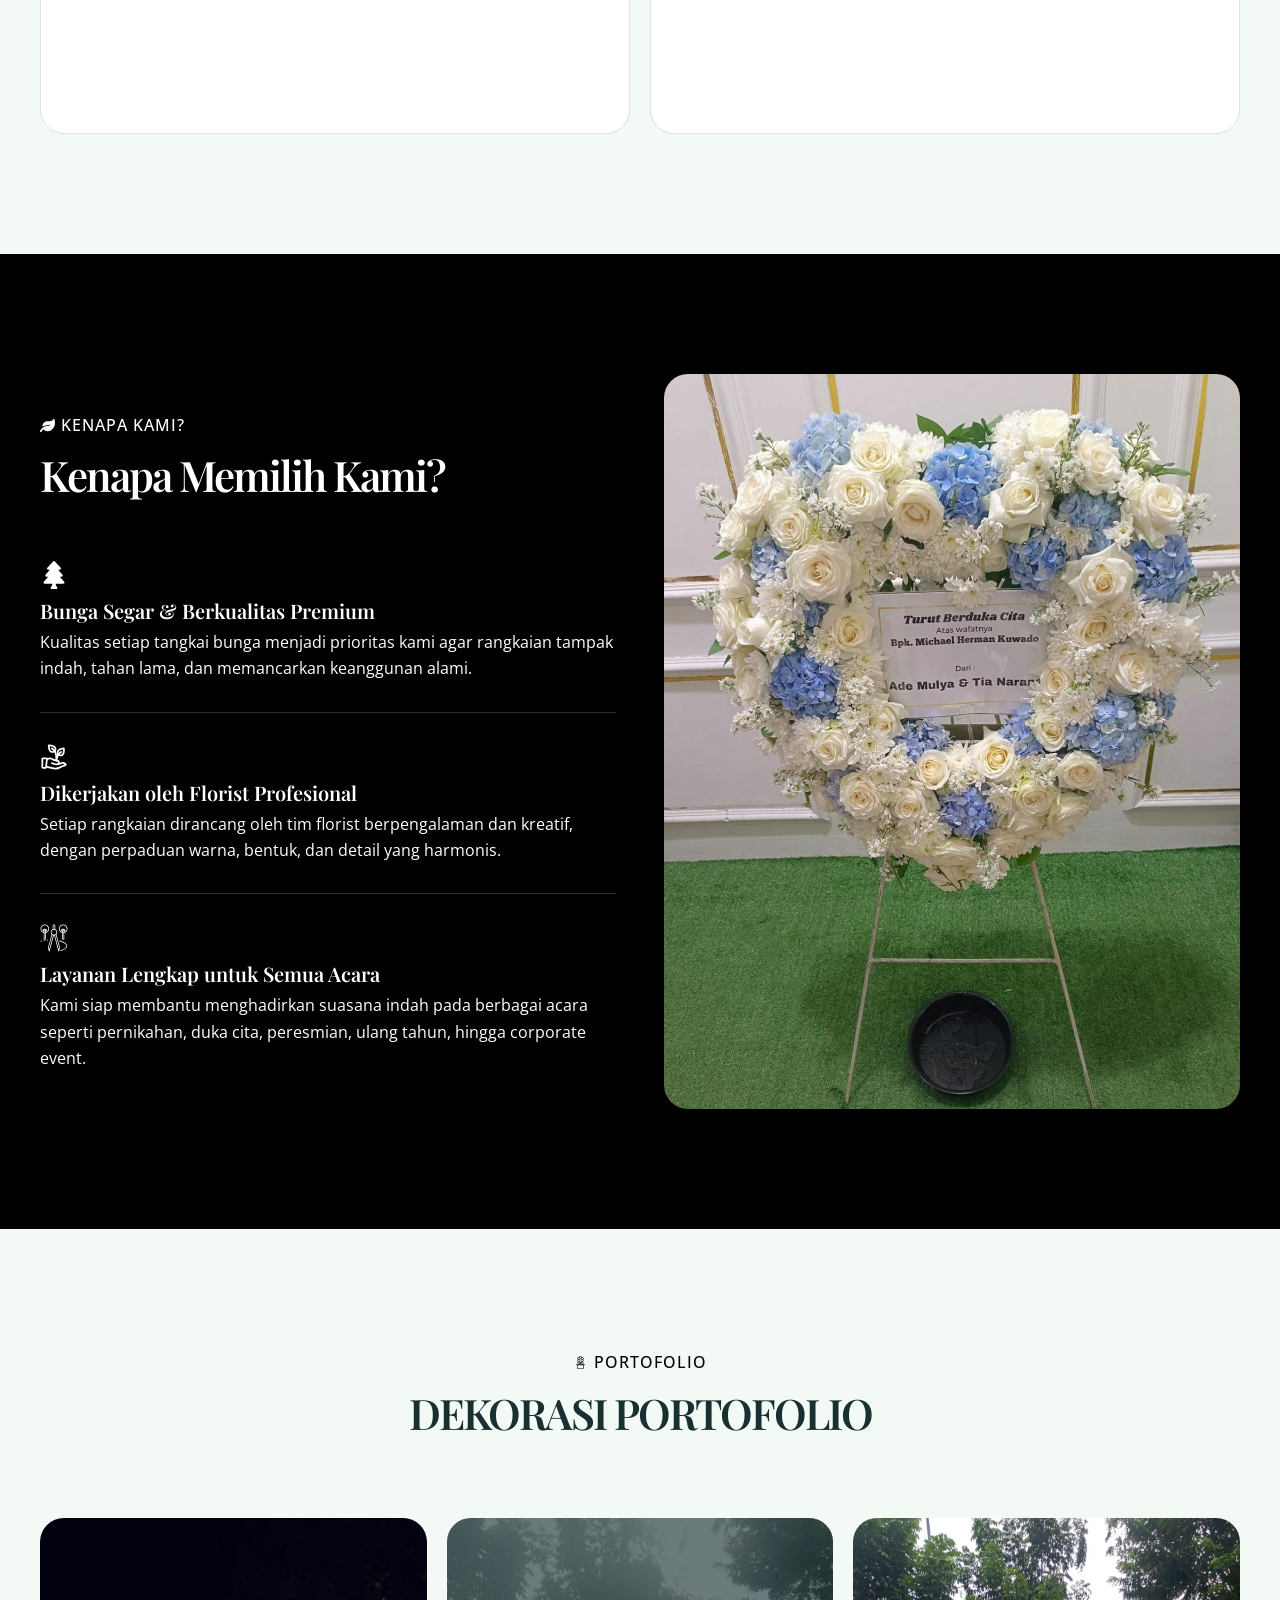
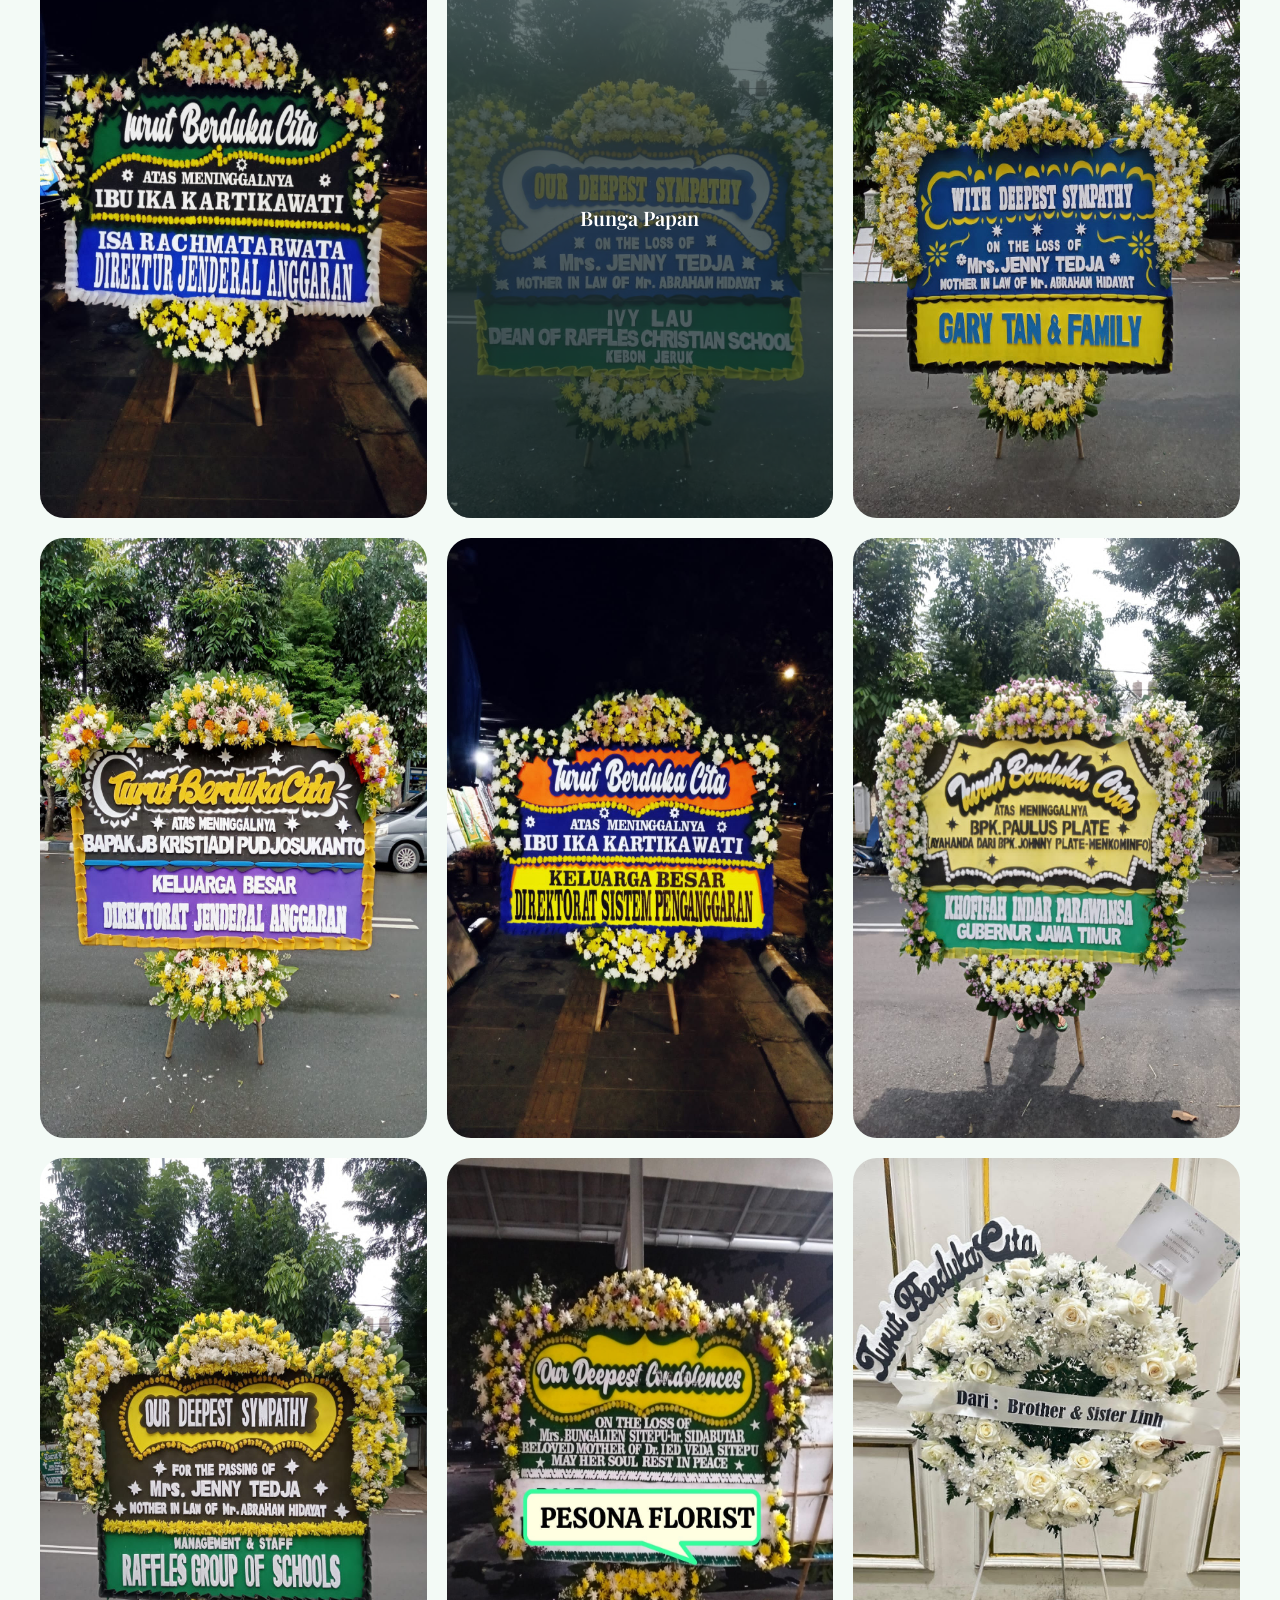
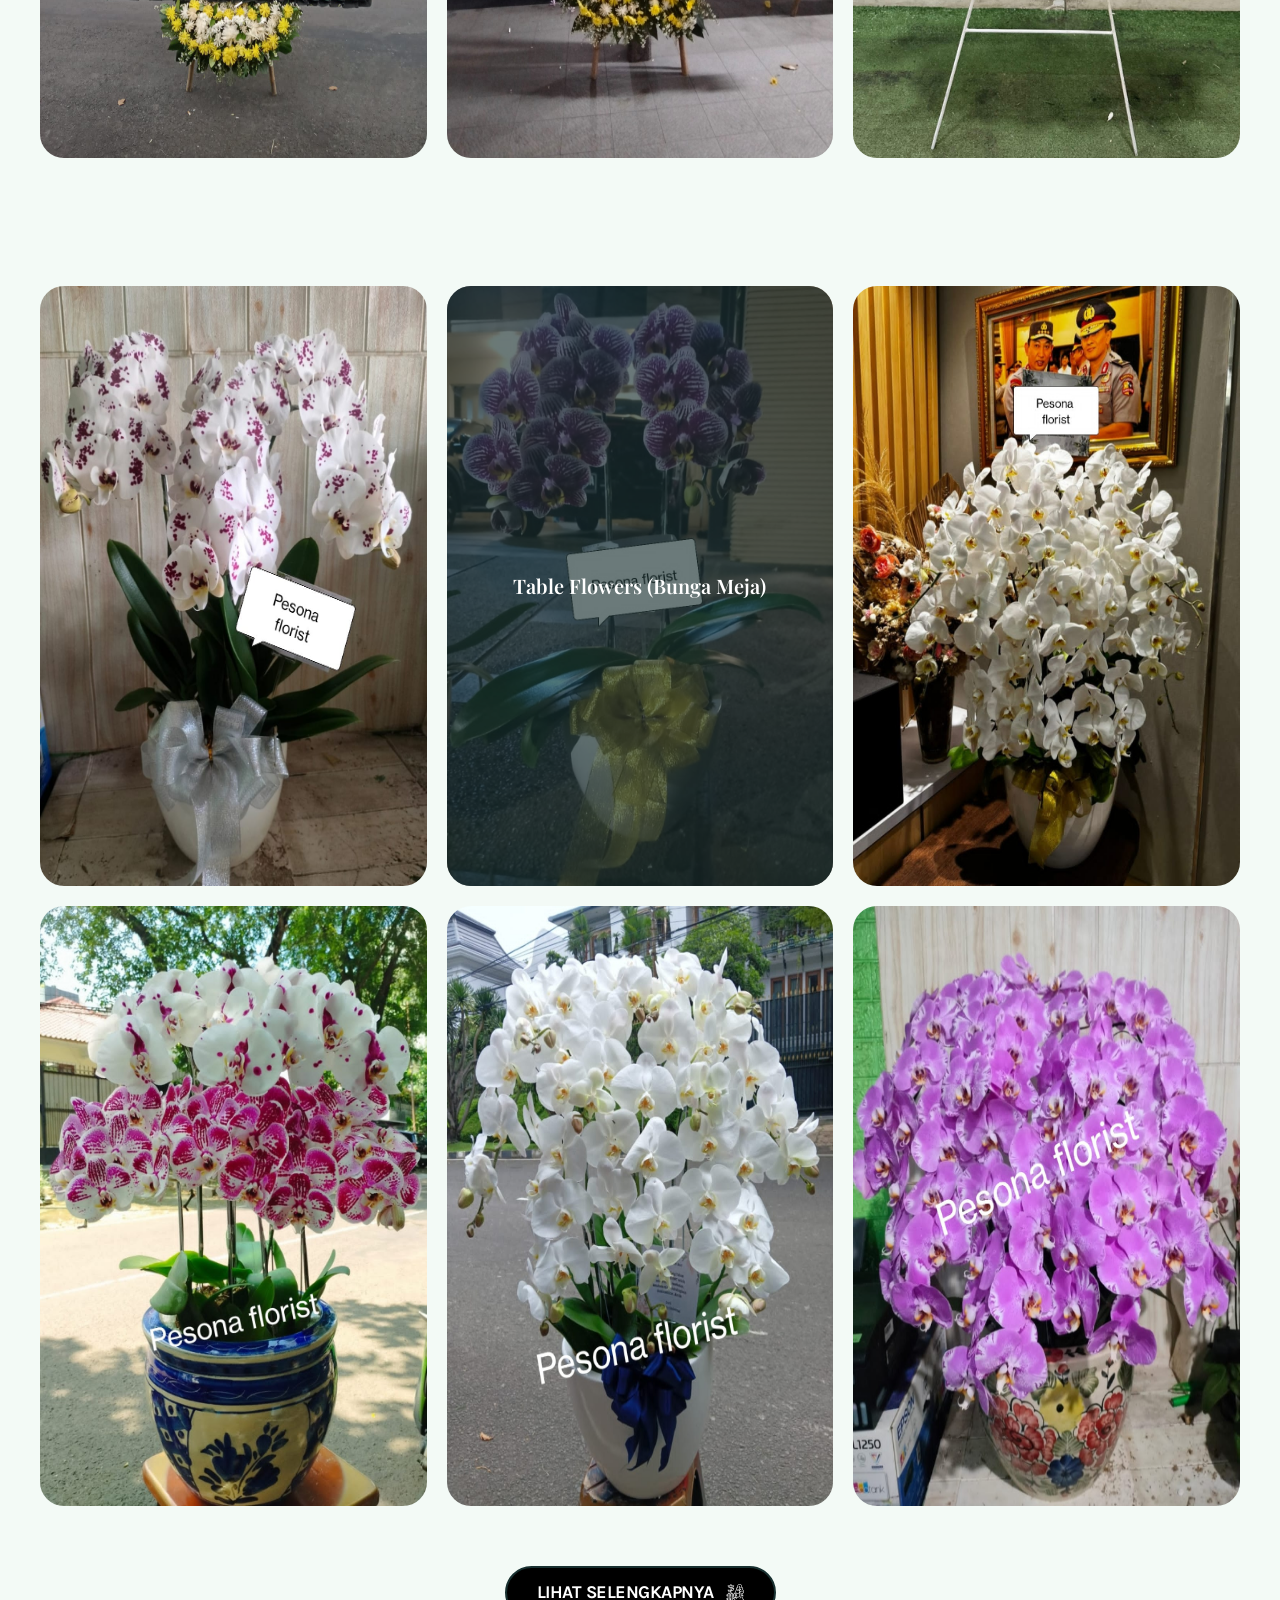
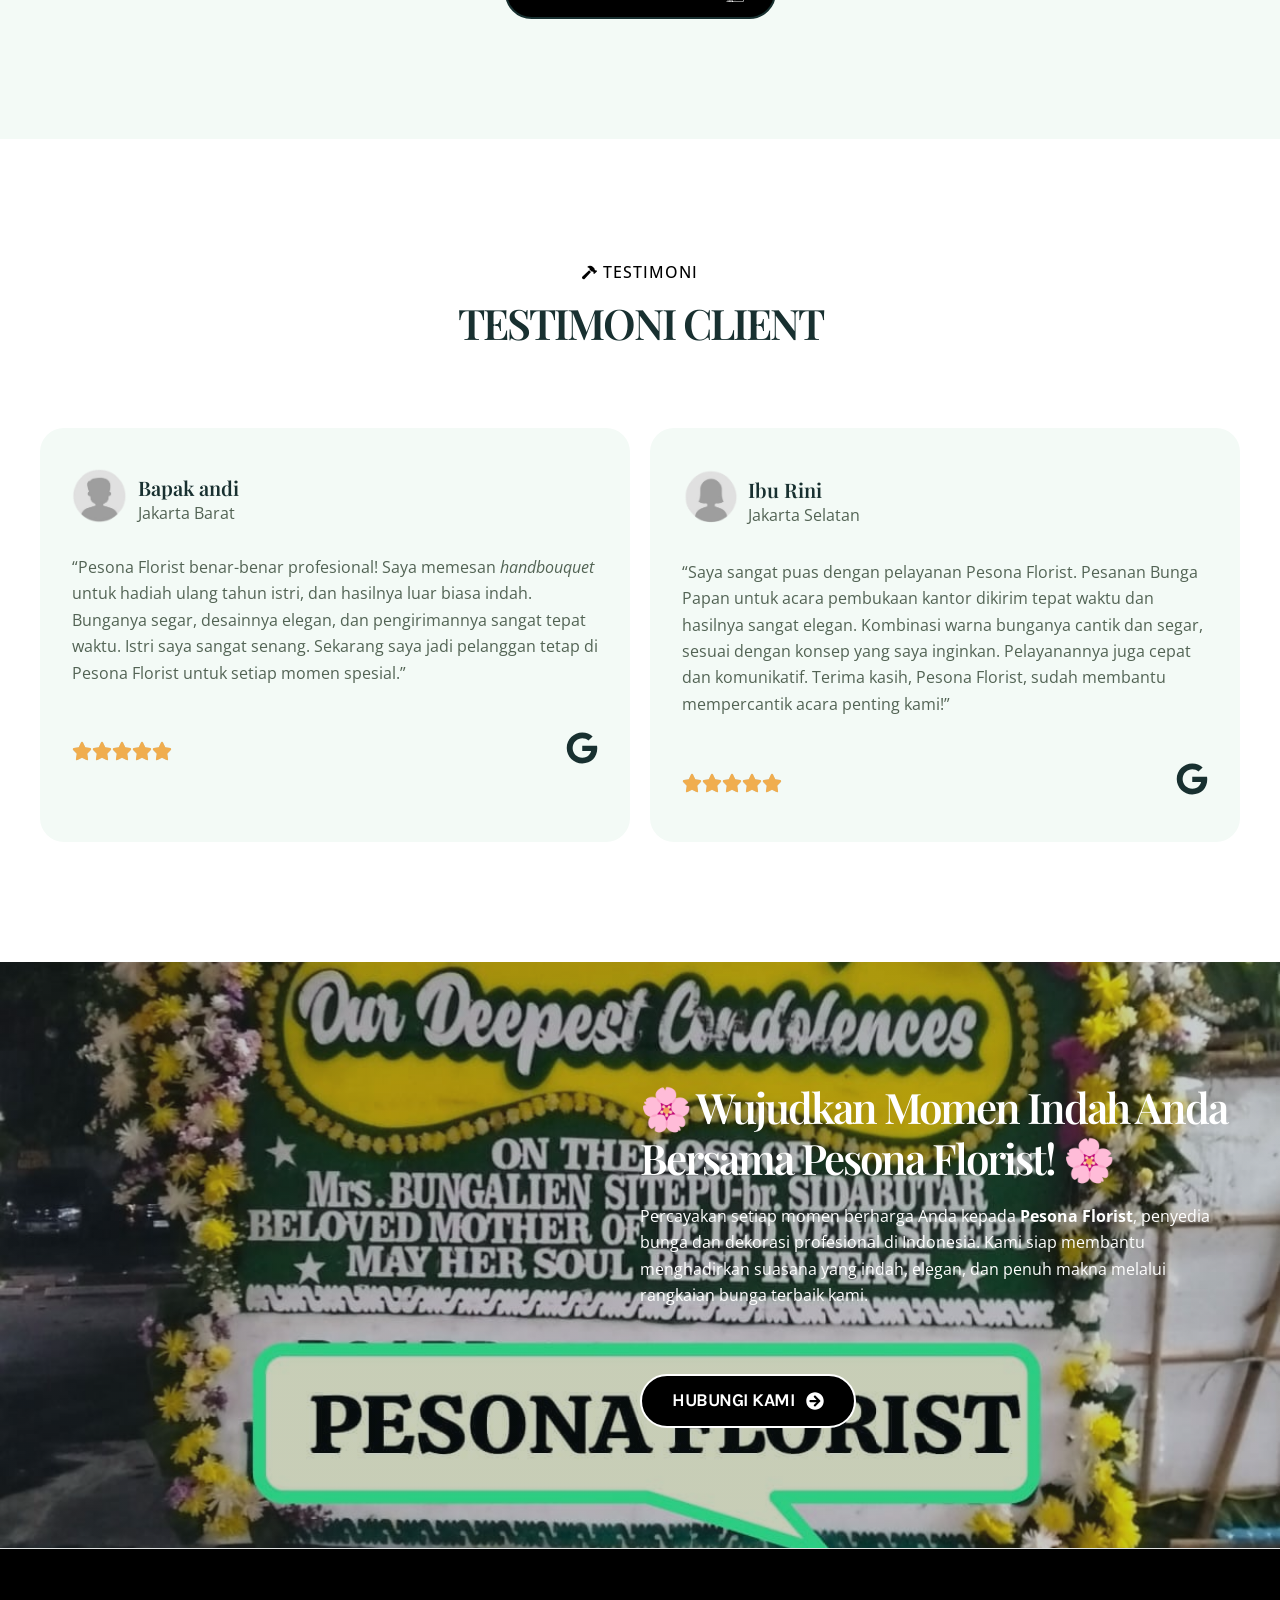
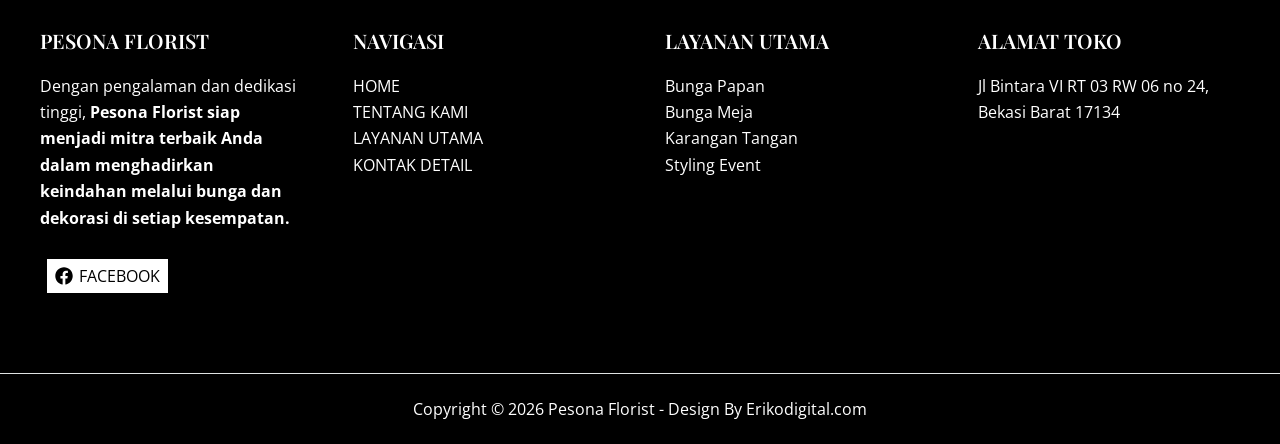
==== commit f9143393: "update" ====
--- a/index.html
+++ b/index.html
@@ -1,13 +1,39 @@
 <!DOCTYPE html>
-<html lang="en-US">
+<html lang="en-US" prefix="og: https://ogp.me/ns#">
 <head>
 <meta charset="UTF-8">
 <meta name="viewport" content="width=device-width, initial-scale=1">
 	<link rel="profile" href="https://gmpg.org/xfn/11"> 
-	<title>PESONA FLORIST</title>
-<meta name="robots" content="max-image-preview:large">
-	<style>img:is([sizes="auto" i], [sizes^="auto," i]) { contain-intrinsic-size: 3000px 1500px }</style>
-	<link rel="dns-prefetch" href="//fonts.googleapis.com">
+		<style>img:is([sizes="auto" i], [sizes^="auto," i]) { contain-intrinsic-size: 3000px 1500px }</style>
+	
+<!-- Search Engine Optimization by Rank Math - https://rankmath.com/ -->
+<title>Florist Bunga Papan #1 di Jakarata | Pesona Florist</title>
+<meta name="description" content="Pesona Florist melayani bunga papan, styling event dekorasi, buket tangan, dan aneka rangkaian bunga terbaik dengan jangkauan seluruh Jakarta &amp; Indonesia.">
+<meta name="robots" content="follow, index, max-snippet:-1, max-video-preview:-1, max-image-preview:large">
+<link rel="canonical" href="/">
+<meta property="og:locale" content="en_US">
+<meta property="og:type" content="website">
+<meta property="og:title" content="Florist Bunga Papan #1 di Jakarata | Pesona Florist">
+<meta property="og:description" content="Pesona Florist melayani bunga papan, styling event dekorasi, buket tangan, dan aneka rangkaian bunga terbaik dengan jangkauan seluruh Jakarta &amp; Indonesia.">
+<meta property="og:url" content="/">
+<meta property="og:site_name" content="PESONA FLORIST">
+<meta property="og:updated_time" content="2026-04-12T15:43:30+00:00">
+<meta property="og:image" content="/wp-content/uploads/2025/10/cropped-WhatsApp-Image-2025-10-06-at-21.05.00.jpeg">
+<meta property="og:image:secure_url" content="/wp-content/uploads/2025/10/cropped-WhatsApp-Image-2025-10-06-at-21.05.00.jpeg">
+<meta property="og:image:width" content="512">
+<meta property="og:image:height" content="512">
+<meta property="og:image:alt" content="Bunga Papan">
+<meta property="og:image:type" content="image/jpeg">
+<meta property="article:published_time" content="2025-05-08T08:05:46+00:00">
+<meta property="article:modified_time" content="2026-04-12T15:43:30+00:00">
+<meta name="twitter:card" content="summary_large_image">
+<meta name="twitter:title" content="Florist Bunga Papan #1 di Jakarata | Pesona Florist">
+<meta name="twitter:description" content="Pesona Florist melayani bunga papan, styling event dekorasi, buket tangan, dan aneka rangkaian bunga terbaik dengan jangkauan seluruh Jakarta &amp; Indonesia.">
+<meta name="twitter:image" content="/wp-content/uploads/2025/10/cropped-WhatsApp-Image-2025-10-06-at-21.05.00.jpeg">
+<script type="application/ld+json" class="rank-math-schema">{"@context":"https://schema.org","@graph":[{"@type":["Florist","Organization"],"@id":"/#organization","name":"PESONA FLORIST","url":"","email":"admin","logo":{"@type":"ImageObject","@id":"/#logo","url":"/wp-content/uploads/2025/10/cropped-WhatsApp-Image-2025-10-06-at-21.05.00-1.jpeg","contentUrl":"/wp-content/uploads/2025/10/cropped-WhatsApp-Image-2025-10-06-at-21.05.00-1.jpeg","caption":"PESONA FLORIST","inLanguage":"en-US","width":"481","height":"334"},"openingHours":["Monday,Tuesday,Wednesday,Thursday,Friday,Saturday,Sunday 09:00-17:00"],"image":{"@id":"/#logo"}},{"@type":"WebSite","@id":"/#website","url":"","name":"PESONA FLORIST","alternateName":"Pesonafloristjakarta.com","publisher":{"@id":"/#organization"},"inLanguage":"en-US","potentialAction":{"@type":"SearchAction","target":"/?s={search_term_string}","query-input":"required name=search_term_string"}},{"@type":"ImageObject","@id":"/wp-content/uploads/2025/10/WhatsApp-Image-2025-10-06-at-21.05.01.jpeg","url":"/wp-content/uploads/2025/10/WhatsApp-Image-2025-10-06-at-21.05.01.jpeg","width":"200","height":"200","inLanguage":"en-US"},{"@type":"WebPage","@id":"/#webpage","url":"/","name":"Florist Bunga Papan #1 di Jakarata | Pesona Florist","datePublished":"2025-05-08T08:05:46+00:00","dateModified":"2026-04-12T15:43:30+00:00","about":{"@id":"/#organization"},"isPartOf":{"@id":"/#website"},"primaryImageOfPage":{"@id":"/wp-content/uploads/2025/10/WhatsApp-Image-2025-10-06-at-21.05.01.jpeg"},"inLanguage":"en-US"},{"@type":"Person","@id":"/author/adminuser355528/","name":"adminuser355528","url":"/author/adminuser355528/","image":{"@type":"ImageObject","@id":"https://secure.gravatar.com/avatar/a69ff990feb9f9ead6ce619520fe3cab533f9fca5c7c85c6595f5da08dbdcced?s=96&amp;d=mm&amp;r=g","url":"https://secure.gravatar.com/avatar/a69ff990feb9f9ead6ce619520fe3cab533f9fca5c7c85c6595f5da08dbdcced?s=96&amp;d=mm&amp;r=g","caption":"adminuser355528","inLanguage":"en-US"},"sameAs":["https://oxygen6.oxygen-demo.qsandbox.org"],"worksFor":{"@id":"/#organization"}},{"@type":"Article","headline":"Florist Bunga Papan #1 di Jakarata | Pesona Florist","keywords":"Bunga Papan,Florist Bunga,Florist Bunga Papan,Florist Bunga Papan #1 di Jakarata,Florist Bunga Papan Jakarata","datePublished":"2025-05-08T08:05:46+00:00","dateModified":"2026-04-12T15:43:30+00:00","author":{"@id":"/author/adminuser355528/","name":"adminuser355528"},"publisher":{"@id":"/#organization"},"description":"Pesona Florist melayani bunga papan, styling event dekorasi, buket tangan, dan aneka rangkaian bunga terbaik dengan jangkauan seluruh Jakarta &amp; Indonesia.","name":"Florist Bunga Papan #1 di Jakarata | Pesona Florist","@id":"/#richSnippet","isPartOf":{"@id":"/#webpage"},"image":{"@id":"/wp-content/uploads/2025/10/WhatsApp-Image-2025-10-06-at-21.05.01.jpeg"},"inLanguage":"en-US","mainEntityOfPage":{"@id":"/#webpage"}}]}</script>
+<!-- /Rank Math WordPress SEO plugin -->
+
+<link rel="dns-prefetch" href="//fonts.googleapis.com">
 <link rel="alternate" type="application/rss+xml" title="PESONA FLORIST &raquo; Feed" href="/feed/">
 <link rel="alternate" type="application/rss+xml" title="PESONA FLORIST &raquo; Comments Feed" href="/comments/feed/">
 <script>
@@ -40,7 +66,7 @@
 :root :where(.wp-block-pullquote){font-size: 1.5em;line-height: 1.6;}
 </style>
 <link rel="stylesheet" id="elementor-frontend-css" href="/wp-content/plugins/elementor/assets/css/frontend.min.css?ver=3.32.4" media="all">
-<link rel="stylesheet" id="elementor-post-487-css" href="/wp-content/uploads/elementor/css/post-487.css?ver=1775960447" media="all">
+<link rel="stylesheet" id="elementor-post-487-css" href="/wp-content/uploads/elementor/css/post-487.css?ver=1776008234" media="all">
 <link rel="stylesheet" id="widget-spacer-css" href="/wp-content/plugins/elementor/assets/css/widget-spacer.min.css?ver=3.32.4" media="all">
 <link rel="stylesheet" id="widget-heading-css" href="/wp-content/plugins/elementor/assets/css/widget-heading.min.css?ver=3.32.4" media="all">
 <link rel="stylesheet" id="widget-icon-box-css" href="/wp-content/plugins/elementor/assets/css/widget-icon-box.min.css?ver=3.32.4" media="all">
@@ -48,7 +74,7 @@
 <link rel="stylesheet" id="widget-divider-css" href="/wp-content/plugins/elementor/assets/css/widget-divider.min.css?ver=3.32.4" media="all">
 <link rel="stylesheet" id="widget-image-box-css" href="/wp-content/plugins/elementor/assets/css/widget-image-box.min.css?ver=3.32.4" media="all">
 <link rel="stylesheet" id="widget-rating-css" href="/wp-content/plugins/elementor/assets/css/widget-rating.min.css?ver=3.32.4" media="all">
-<link rel="stylesheet" id="elementor-post-1027-css" href="/wp-content/uploads/elementor/css/post-1027.css?ver=1775980173" media="all">
+<link rel="stylesheet" id="elementor-post-1027-css" href="/wp-content/uploads/elementor/css/post-1027.css?ver=1776008622" media="all">
 <link rel="stylesheet" id="elementor-gf-roboto-css" href="https://fonts.googleapis.com/css?family=Roboto:100,100italic,200,200italic,300,300italic,400,400italic,500,500italic,600,600italic,700,700italic,800,800italic,900,900italic&amp;display=swap" media="all">
 <link rel="stylesheet" id="elementor-gf-robotoslab-css" href="https://fonts.googleapis.com/css?family=Roboto+Slab:100,100italic,200,200italic,300,300italic,400,400italic,500,500italic,600,600italic,700,700italic,800,800italic,900,900italic&amp;display=swap" media="all">
 <!--[if IE]>
@@ -61,7 +87,6 @@
 <script src="/wp-includes/js/jquery/jquery-migrate.min.js?ver=3.4.1" id="jquery-migrate-js"></script>
 <link rel="https://api.w.org/" href="/wp-json/"><link rel="alternate" title="JSON" type="application/json" href="/wp-json/wp/v2/pages/1027"><link rel="EditURI" type="application/rsd+xml" title="RSD" href="/xmlrpc.php?rsd">
 <meta name="generator" content="WordPress 6.8.2">
-<link rel="canonical" href="/">
 <link rel="shortlink" href="/">
 <link rel="alternate" title="oEmbed (JSON)" type="application/json+oembed" href="/wp-json/oembed/1.0/embed?url=https%3A%2F%2F%2F">
 <link rel="alternate" title="oEmbed (XML)" type="text/xml+oembed" href="/wp-json/oembed/1.0/embed?url=https%3A%2F%2F%2F&amp;format=xml">
@@ -209,7 +234,7 @@
 				<div class="elementor-element elementor-element-05ef6a6 elementor-widget__width-auto elementor-widget elementor-widget-button" data-id="05ef6a6" data-element_type="widget" data-widget_type="button.default">
 				<div class="elementor-widget-container">
 									<div class="elementor-button-wrapper">
-					<a class="elementor-button elementor-button-link elementor-size-sm" href="https://wa.link/8fxjmv">
+					<a class="elementor-button elementor-button-link elementor-size-sm" href="https://wa.link/8fxjmv" target="_blank" rel="noopener">
 						<span class="elementor-button-content-wrapper">
 						<span class="elementor-button-icon">
 				<svg aria-hidden="true" class="e-font-icon-svg e-fas-arrow-circle-right" viewbox="0 0 512 512" xmlns="http://www.w3.org/2000/svg"><path d="M256 8c137 0 248 111 248 248S393 504 256 504 8 393 8 256 119 8 256 8zm-28.9 143.6l75.5 72.4H120c-13.3 0-24 10.7-24 24v16c0 13.3 10.7 24 24 24h182.6l-75.5 72.4c-9.7 9.3-9.9 24.8-.4 34.3l11 10.9c9.4 9.4 24.6 9.4 33.9 0L404.3 273c9.4-9.4 9.4-24.6 0-33.9L271.6 106.3c-9.4-9.4-24.6-9.4-33.9 0l-11 10.9c-9.5 9.6-9.3 25.1.4 34.4z"></path></svg>			</span>
@@ -368,7 +393,7 @@
 				<div class="elementor-element elementor-element-d08195b elementor-widget elementor-widget-button" data-id="d08195b" data-element_type="widget" data-widget_type="button.default">
 				<div class="elementor-widget-container">
 									<div class="elementor-button-wrapper">
-					<a class="elementor-button elementor-button-link elementor-size-sm" href="https://wa.link/8fxjmv">
+					<a class="elementor-button elementor-button-link elementor-size-sm" href="https://wa.link/8fxjmv" target="_blank" rel="noopener">
 						<span class="elementor-button-content-wrapper">
 						<span class="elementor-button-icon">
 				<svg aria-hidden="true" class="e-font-icon-svg e-fas-arrow-circle-right" viewbox="0 0 512 512" xmlns="http://www.w3.org/2000/svg"><path d="M256 8c137 0 248 111 248 248S393 504 256 504 8 393 8 256 119 8 256 8zm-28.9 143.6l75.5 72.4H120c-13.3 0-24 10.7-24 24v16c0 13.3 10.7 24 24 24h182.6l-75.5 72.4c-9.7 9.3-9.9 24.8-.4 34.3l11 10.9c9.4 9.4 24.6 9.4 33.9 0L404.3 273c9.4-9.4 9.4-24.6 0-33.9L271.6 106.3c-9.4-9.4-24.6-9.4-33.9 0l-11 10.9c-9.5 9.6-9.3 25.1.4 34.4z"></path></svg>			</span>
@@ -446,7 +471,7 @@
 				<div class="elementor-element elementor-element-4b1904d elementor-widget elementor-widget-button" data-id="4b1904d" data-element_type="widget" data-widget_type="button.default">
 				<div class="elementor-widget-container">
 									<div class="elementor-button-wrapper">
-					<a class="elementor-button elementor-button-link elementor-size-sm" href="https://wa.link/8fxjmv">
+					<a class="elementor-button elementor-button-link elementor-size-sm" href="https://wa.link/8fxjmv" target="_blank" rel="noopener">
 						<span class="elementor-button-content-wrapper">
 						<span class="elementor-button-icon">
 				<svg aria-hidden="true" class="e-font-icon-svg e-fas-shopping-cart" viewbox="0 0 576 512" xmlns="http://www.w3.org/2000/svg"><path d="M528.12 301.319l47.273-208C578.806 78.301 567.391 64 551.99 64H159.208l-9.166-44.81C147.758 8.021 137.93 0 126.529 0H24C10.745 0 0 10.745 0 24v16c0 13.255 10.745 24 24 24h69.883l70.248 343.435C147.325 417.1 136 435.222 136 456c0 30.928 25.072 56 56 56s56-25.072 56-56c0-15.674-6.447-29.835-16.824-40h209.647C430.447 426.165 424 440.326 424 456c0 30.928 25.072 56 56 56s56-25.072 56-56c0-22.172-12.888-41.332-31.579-50.405l5.517-24.276c3.413-15.018-8.002-29.319-23.403-29.319H218.117l-6.545-32h293.145c11.206 0 20.92-7.754 23.403-18.681z"></path></svg>			</span>
@@ -489,7 +514,7 @@
 				<div class="elementor-element elementor-element-9157118 elementor-widget elementor-widget-button" data-id="9157118" data-element_type="widget" data-widget_type="button.default">
 				<div class="elementor-widget-container">
 									<div class="elementor-button-wrapper">
-					<a class="elementor-button elementor-button-link elementor-size-sm" href="https://wa.link/8fxjmv">
+					<a class="elementor-button elementor-button-link elementor-size-sm" href="https://wa.link/8fxjmv" target="_blank" rel="noopener">
 						<span class="elementor-button-content-wrapper">
 						<span class="elementor-button-icon">
 				<svg aria-hidden="true" class="e-font-icon-svg e-fas-shopping-cart" viewbox="0 0 576 512" xmlns="http://www.w3.org/2000/svg"><path d="M528.12 301.319l47.273-208C578.806 78.301 567.391 64 551.99 64H159.208l-9.166-44.81C147.758 8.021 137.93 0 126.529 0H24C10.745 0 0 10.745 0 24v16c0 13.255 10.745 24 24 24h69.883l70.248 343.435C147.325 417.1 136 435.222 136 456c0 30.928 25.072 56 56 56s56-25.072 56-56c0-15.674-6.447-29.835-16.824-40h209.647C430.447 426.165 424 440.326 424 456c0 30.928 25.072 56 56 56s56-25.072 56-56c0-22.172-12.888-41.332-31.579-50.405l5.517-24.276c3.413-15.018-8.002-29.319-23.403-29.319H218.117l-6.545-32h293.145c11.206 0 20.92-7.754 23.403-18.681z"></path></svg>			</span>
@@ -518,7 +543,7 @@
 
 									<h5 class="elementor-icon-box-title">
 						<span>
-							3. Buket Bunga						</span>
+							3. Bunga Karangan Tangan						</span>
 					</h5>
 				
 									<p class="elementor-icon-box-description">
@@ -532,7 +557,7 @@
 				<div class="elementor-element elementor-element-d238345 elementor-widget elementor-widget-button" data-id="d238345" data-element_type="widget" data-widget_type="button.default">
 				<div class="elementor-widget-container">
 									<div class="elementor-button-wrapper">
-					<a class="elementor-button elementor-button-link elementor-size-sm" href="https://wa.link/8fxjmv">
+					<a class="elementor-button elementor-button-link elementor-size-sm" href="https://wa.link/8fxjmv" target="_blank" rel="noopener">
 						<span class="elementor-button-content-wrapper">
 						<span class="elementor-button-icon">
 				<svg aria-hidden="true" class="e-font-icon-svg e-fas-shopping-cart" viewbox="0 0 576 512" xmlns="http://www.w3.org/2000/svg"><path d="M528.12 301.319l47.273-208C578.806 78.301 567.391 64 551.99 64H159.208l-9.166-44.81C147.758 8.021 137.93 0 126.529 0H24C10.745 0 0 10.745 0 24v16c0 13.255 10.745 24 24 24h69.883l70.248 343.435C147.325 417.1 136 435.222 136 456c0 30.928 25.072 56 56 56s56-25.072 56-56c0-15.674-6.447-29.835-16.824-40h209.647C430.447 426.165 424 440.326 424 456c0 30.928 25.072 56 56 56s56-25.072 56-56c0-22.172-12.888-41.332-31.579-50.405l5.517-24.276c3.413-15.018-8.002-29.319-23.403-29.319H218.117l-6.545-32h293.145c11.206 0 20.92-7.754 23.403-18.681z"></path></svg>			</span>
@@ -575,7 +600,7 @@
 				<div class="elementor-element elementor-element-7a9f241 elementor-widget elementor-widget-button" data-id="7a9f241" data-element_type="widget" data-widget_type="button.default">
 				<div class="elementor-widget-container">
 									<div class="elementor-button-wrapper">
-					<a class="elementor-button elementor-button-link elementor-size-sm" href="https://wa.link/8fxjmv">
+					<a class="elementor-button elementor-button-link elementor-size-sm" href="https://wa.link/8fxjmv" target="_blank" rel="noopener">
 						<span class="elementor-button-content-wrapper">
 						<span class="elementor-button-icon">
 				<svg aria-hidden="true" class="e-font-icon-svg e-fas-shopping-cart" viewbox="0 0 576 512" xmlns="http://www.w3.org/2000/svg"><path d="M528.12 301.319l47.273-208C578.806 78.301 567.391 64 551.99 64H159.208l-9.166-44.81C147.758 8.021 137.93 0 126.529 0H24C10.745 0 0 10.745 0 24v16c0 13.255 10.745 24 24 24h69.883l70.248 343.435C147.325 417.1 136 435.222 136 456c0 30.928 25.072 56 56 56s56-25.072 56-56c0-15.674-6.447-29.835-16.824-40h209.647C430.447 426.165 424 440.326 424 456c0 30.928 25.072 56 56 56s56-25.072 56-56c0-22.172-12.888-41.332-31.579-50.405l5.517-24.276c3.413-15.018-8.002-29.319-23.403-29.319H218.117l-6.545-32h293.145c11.206 0 20.92-7.754 23.403-18.681z"></path></svg>			</span>
@@ -922,7 +947,7 @@
 				</div>
 				<div class="elementor-element elementor-element-b92680f elementor-widget elementor-widget-text-editor" data-id="b92680f" data-element_type="widget" data-widget_type="text-editor.default">
 				<div class="elementor-widget-container">
-									<p>&ldquo;Saya sangat puas dengan pelayanan Pesona Florist. Pesanan <i>Bunga Papan</i>&nbsp;untuk acara pembukaan kantor dikirim tepat waktu dan hasilnya sangat elegan. Kombinasi warna bunganya cantik dan segar, sesuai dengan konsep yang saya inginkan. Pelayanannya juga cepat dan komunikatif. Terima kasih, Pesona Florist, sudah membantu mempercantik acara penting kami!&rdquo;</p>								</div>
+									<p>&ldquo;Saya sangat puas dengan pelayanan Pesona Florist. Pesanan Bunga Papan&nbsp;untuk acara pembukaan kantor dikirim tepat waktu dan hasilnya sangat elegan. Kombinasi warna bunganya cantik dan segar, sesuai dengan konsep yang saya inginkan. Pelayanannya juga cepat dan komunikatif. Terima kasih, Pesona Florist, sudah membantu mempercantik acara penting kami!&rdquo;</p>								</div>
 				</div>
 		<div class="elementor-element elementor-element-08203a5 e-con-full e-grid e-con e-child" data-id="08203a5" data-element_type="container">
 				<div class="elementor-element elementor-element-d84e78d elementor-widget elementor-widget-rating" data-id="d84e78d" data-element_type="widget" data-widget_type="rating.default">
@@ -992,7 +1017,7 @@
 				<div class="elementor-element elementor-element-c0c0ccf elementor-widget elementor-widget-button" data-id="c0c0ccf" data-element_type="widget" data-widget_type="button.default">
 				<div class="elementor-widget-container">
 									<div class="elementor-button-wrapper">
-					<a class="elementor-button elementor-button-link elementor-size-sm" href="https://wa.link/8fxjmv">
+					<a class="elementor-button elementor-button-link elementor-size-sm" href="https://wa.link/8fxjmv" target="_blank" rel="noopener">
 						<span class="elementor-button-content-wrapper">
 						<span class="elementor-button-icon">
 				<svg aria-hidden="true" class="e-font-icon-svg e-fas-arrow-circle-right" viewbox="0 0 512 512" xmlns="http://www.w3.org/2000/svg"><path d="M256 8c137 0 248 111 248 248S393 504 256 504 8 393 8 256 119 8 256 8zm-28.9 143.6l75.5 72.4H120c-13.3 0-24 10.7-24 24v16c0 13.3 10.7 24 24 24h182.6l-75.5 72.4c-9.7 9.3-9.9 24.8-.4 34.3l11 10.9c9.4 9.4 24.6 9.4 33.9 0L404.3 273c9.4-9.4 9.4-24.6 0-33.9L271.6 106.3c-9.4-9.4-24.6-9.4-33.9 0l-11 10.9c-9.5 9.6-9.3 25.1.4 34.4z"></path></svg>			</span>
@@ -1053,7 +1078,7 @@
 <h5 class="wp-block-heading">LAYANAN UTAMA</h5>
 </section><section id="nav_menu-2" class="widget widget_nav_menu"><nav class="menu-services-container" aria-label="Menu"><ul id="menu-services" class="menu"><li id="menu-item-525" class="menu-item menu-item-type-custom menu-item-object-custom menu-item-525"><a href="/layanan" class="menu-link">Bunga Papan</a></li>
 <li id="menu-item-526" class="menu-item menu-item-type-custom menu-item-object-custom menu-item-526"><a href="/layanan" class="menu-link">Bunga Meja</a></li>
-<li id="menu-item-527" class="menu-item menu-item-type-custom menu-item-object-custom menu-item-527"><a href="/layanan" class="menu-link">Buket Bunga</a></li>
+<li id="menu-item-527" class="menu-item menu-item-type-custom menu-item-object-custom menu-item-527"><a href="/layanan" class="menu-link">Karangan Tangan</a></li>
 <li id="menu-item-528" class="menu-item menu-item-type-custom menu-item-object-custom menu-item-528"><a href="/layanan" class="menu-link">Styling Event</a></li>
 </ul></nav></section>		</aside>
 						</div>
@@ -1093,7 +1118,7 @@
 <img class="own-img ctc-analytics ctc_s_99 ctc_cta" title="HUBUNGI KAMI" id="style-99" src="/wp-content/plugins/click-to-chat-for-whatsapp/./new/inc/assets/img/whatsapp-logo.svg" style="height: 50px; " alt="whatsapp-logo">
 				</div>
 			</div>
-							<span class="ht_ctc_chat_data" data-settings="{&quot;number&quot;:&quot;6285921036774&quot;,&quot;pre_filled&quot;:&quot;Hallo PESONA FLORIST, Saya Dari Website Ingin Konsultasi.&quot;,&quot;dis_m&quot;:&quot;show&quot;,&quot;dis_d&quot;:&quot;show&quot;,&quot;css&quot;:&quot;display: none; cursor: pointer; z-index: 99999999;&quot;,&quot;pos_d&quot;:&quot;position: fixed; bottom: 15px; right: 15px;&quot;,&quot;pos_m&quot;:&quot;position: fixed; bottom: 15px; right: 15px;&quot;,&quot;side_d&quot;:&quot;right&quot;,&quot;side_m&quot;:&quot;right&quot;,&quot;schedule&quot;:&quot;no&quot;,&quot;se&quot;:150,&quot;ani&quot;:&quot;no-animation&quot;,&quot;url_target_d&quot;:&quot;_blank&quot;,&quot;ga&quot;:&quot;yes&quot;,&quot;fb&quot;:&quot;yes&quot;,&quot;webhook_format&quot;:&quot;json&quot;,&quot;g_init&quot;:&quot;default&quot;,&quot;g_an_event_name&quot;:&quot;click to chat&quot;,&quot;pixel_event_name&quot;:&quot;Click to Chat by HoliThemes&quot;}" data-rest="06bbb88a5e"></span>
+							<span class="ht_ctc_chat_data" data-settings="{&quot;number&quot;:&quot;6285921036774&quot;,&quot;pre_filled&quot;:&quot;Hallo PESONA FLORIST, Saya Dari Website Ingin Konsultasi.&quot;,&quot;dis_m&quot;:&quot;show&quot;,&quot;dis_d&quot;:&quot;show&quot;,&quot;css&quot;:&quot;display: none; cursor: pointer; z-index: 99999999;&quot;,&quot;pos_d&quot;:&quot;position: fixed; bottom: 15px; right: 15px;&quot;,&quot;pos_m&quot;:&quot;position: fixed; bottom: 15px; right: 15px;&quot;,&quot;side_d&quot;:&quot;right&quot;,&quot;side_m&quot;:&quot;right&quot;,&quot;schedule&quot;:&quot;no&quot;,&quot;se&quot;:150,&quot;ani&quot;:&quot;no-animation&quot;,&quot;url_target_d&quot;:&quot;_blank&quot;,&quot;ga&quot;:&quot;yes&quot;,&quot;fb&quot;:&quot;yes&quot;,&quot;webhook_format&quot;:&quot;json&quot;,&quot;g_init&quot;:&quot;default&quot;,&quot;g_an_event_name&quot;:&quot;click to chat&quot;,&quot;pixel_event_name&quot;:&quot;Click to Chat by HoliThemes&quot;}" data-rest="f5c5812957"></span>
 							<script>
 				const lazyloadRunObserver = () => {
 					const lazyloadBackgrounds = document.querySelectorAll( `.e-con.e-parent:not(.e-lazyloaded)` );
@@ -1138,7 +1163,7 @@
 <script src="/wp-content/plugins/elementor/assets/js/frontend-modules.min.js?ver=3.32.4" id="elementor-frontend-modules-js"></script>
 <script src="/wp-includes/js/jquery/ui/core.min.js?ver=1.13.3" id="jquery-ui-core-js"></script>
 <script id="elementor-frontend-js-before">
-var elementorFrontendConfig = {"environmentMode":{"edit":false,"wpPreview":false,"isScriptDebug":false},"i18n":{"shareOnFacebook":"Share on Facebook","shareOnTwitter":"Share on Twitter","pinIt":"Pin it","download":"Download","downloadImage":"Download image","fullscreen":"Fullscreen","zoom":"Zoom","share":"Share","playVideo":"Play Video","previous":"Previous","next":"Next","close":"Close","a11yCarouselPrevSlideMessage":"Previous slide","a11yCarouselNextSlideMessage":"Next slide","a11yCarouselFirstSlideMessage":"This is the first slide","a11yCarouselLastSlideMessage":"This is the last slide","a11yCarouselPaginationBulletMessage":"Go to slide"},"is_rtl":false,"breakpoints":{"xs":0,"sm":480,"md":768,"lg":1025,"xl":1440,"xxl":1600},"responsive":{"breakpoints":{"mobile":{"label":"Mobile Portrait","value":767,"default_value":767,"direction":"max","is_enabled":true},"mobile_extra":{"label":"Mobile Landscape","value":880,"default_value":880,"direction":"max","is_enabled":false},"tablet":{"label":"Tablet Portrait","value":1024,"default_value":1024,"direction":"max","is_enabled":true},"tablet_extra":{"label":"Tablet Landscape","value":1200,"default_value":1200,"direction":"max","is_enabled":false},"laptop":{"label":"Laptop","value":1366,"default_value":1366,"direction":"max","is_enabled":false},"widescreen":{"label":"Widescreen","value":2400,"default_value":2400,"direction":"min","is_enabled":false}},"hasCustomBreakpoints":false},"version":"3.32.4","is_static":false,"experimentalFeatures":{"e_font_icon_svg":true,"additional_custom_breakpoints":true,"container":true,"nested-elements":true,"home_screen":true,"global_classes_should_enforce_capabilities":true,"e_variables":true,"cloud-library":true,"e_opt_in_v4_page":true,"import-export-customization":true},"urls":{"assets":"\/wp-content\/plugins\/elementor\/assets\/","ajaxurl":"\/wp-admin\/admin-ajax.php","uploadUrl":"\/wp-content\/uploads"},"nonces":{"floatingButtonsClickTracking":"7a5e59ff56"},"swiperClass":"swiper","settings":{"page":[],"editorPreferences":[]},"kit":{"active_breakpoints":["viewport_mobile","viewport_tablet"],"global_image_lightbox":"yes","lightbox_enable_counter":"yes","lightbox_enable_fullscreen":"yes","lightbox_enable_zoom":"yes","lightbox_enable_share":"yes","lightbox_title_src":"title","lightbox_description_src":"description"},"post":{"id":1027,"title":"PESONA%20FLORIST","excerpt":"","featuredImage":false}};
+var elementorFrontendConfig = {"environmentMode":{"edit":false,"wpPreview":false,"isScriptDebug":false},"i18n":{"shareOnFacebook":"Share on Facebook","shareOnTwitter":"Share on Twitter","pinIt":"Pin it","download":"Download","downloadImage":"Download image","fullscreen":"Fullscreen","zoom":"Zoom","share":"Share","playVideo":"Play Video","previous":"Previous","next":"Next","close":"Close","a11yCarouselPrevSlideMessage":"Previous slide","a11yCarouselNextSlideMessage":"Next slide","a11yCarouselFirstSlideMessage":"This is the first slide","a11yCarouselLastSlideMessage":"This is the last slide","a11yCarouselPaginationBulletMessage":"Go to slide"},"is_rtl":false,"breakpoints":{"xs":0,"sm":480,"md":768,"lg":1025,"xl":1440,"xxl":1600},"responsive":{"breakpoints":{"mobile":{"label":"Mobile Portrait","value":767,"default_value":767,"direction":"max","is_enabled":true},"mobile_extra":{"label":"Mobile Landscape","value":880,"default_value":880,"direction":"max","is_enabled":false},"tablet":{"label":"Tablet Portrait","value":1024,"default_value":1024,"direction":"max","is_enabled":true},"tablet_extra":{"label":"Tablet Landscape","value":1200,"default_value":1200,"direction":"max","is_enabled":false},"laptop":{"label":"Laptop","value":1366,"default_value":1366,"direction":"max","is_enabled":false},"widescreen":{"label":"Widescreen","value":2400,"default_value":2400,"direction":"min","is_enabled":false}},"hasCustomBreakpoints":false},"version":"3.32.4","is_static":false,"experimentalFeatures":{"e_font_icon_svg":true,"additional_custom_breakpoints":true,"container":true,"nested-elements":true,"home_screen":true,"global_classes_should_enforce_capabilities":true,"e_variables":true,"cloud-library":true,"e_opt_in_v4_page":true,"import-export-customization":true},"urls":{"assets":"\/wp-content\/plugins\/elementor\/assets\/","ajaxurl":"\/wp-admin\/admin-ajax.php","uploadUrl":"\/wp-content\/uploads"},"nonces":{"floatingButtonsClickTracking":"da8b12457e"},"swiperClass":"swiper","settings":{"page":[],"editorPreferences":[]},"kit":{"active_breakpoints":["viewport_mobile","viewport_tablet"],"global_image_lightbox":"yes","lightbox_enable_counter":"yes","lightbox_enable_fullscreen":"yes","lightbox_enable_zoom":"yes","lightbox_enable_share":"yes","lightbox_title_src":"title","lightbox_description_src":"description"},"post":{"id":1027,"title":"Florist%20Bunga%20Papan%20%231%20di%20Jakarata%20%7C%20Pesona%20Florist","excerpt":"","featuredImage":false}};
 </script>
 <script src="/wp-content/plugins/elementor/assets/js/frontend.min.js?ver=3.32.4" id="elementor-frontend-js"></script>
 			<script>
